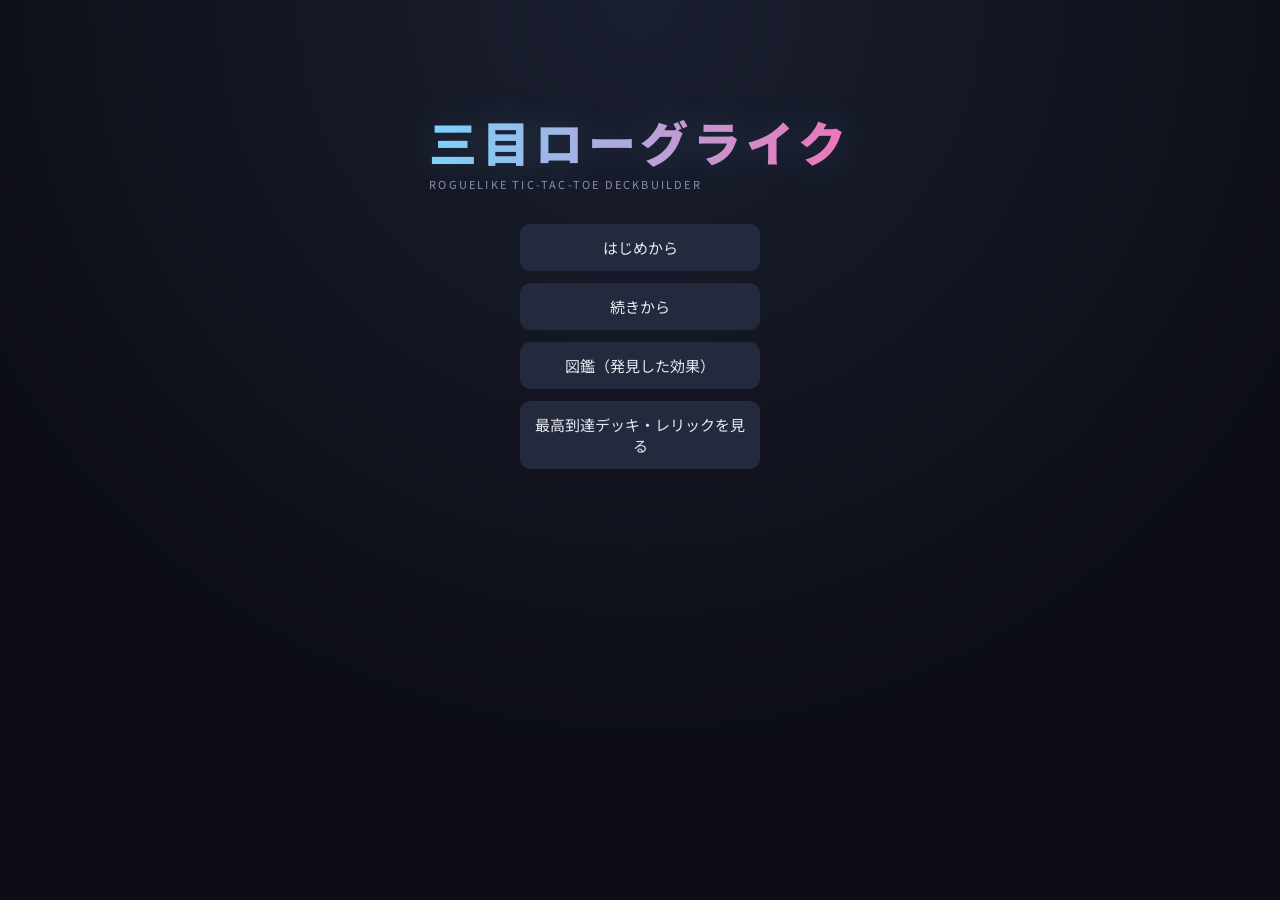
==== index.html @ 1c2c63d2 "a" ====
<!DOCTYPE html>
<html lang="ja">
<head>
<meta charset="UTF-8">
<meta name="viewport" content="width=device-width, initial-scale=1.0, maximum-scale=1.0, user-scalable=no">
<meta name="apple-mobile-web-app-capable" content="yes">
<meta name="mobile-web-app-capable" content="yes">
<title>三目ローグライク</title>
<link rel="stylesheet" href="css/style.css">
<link rel="stylesheet" href="css/packfx.css">
<link rel="stylesheet" href="css/scorefx.css">
<link rel="stylesheet" href="css/majin.css">
<link rel="stylesheet" href="css/icons.css">
<link rel="stylesheet" href="css/stagefx.css">
<link rel="stylesheet" href="css/traitfx.css">
<link rel="stylesheet" href="css/relicui.css">
<link rel="stylesheet" href="css/handfan.css">
</head>
<body>
<!-- 各シーンはここに描画される -->
<div id="app"></div>

<!-- スクリプト構成：グローバル系→データ系→各シーン→インデックス(起動) の順で読み込む -->
<script src="js/icons.js"></script>
<script src="js/globalFunctions.js"></script>
<script src="js/tutorial.js"></script>
<script src="js/gameData.js"></script>
<script src="js/gameState.js"></script>
<script src="js/packFx.js"></script>
<script src="js/title.js"></script>
<script src="js/majinEvent.js"></script>
<script src="js/mapSelect.js"></script>
<script src="js/scoreFx.js"></script>
<script src="js/stageFx.js"></script>
<script src="js/traitFx.js"></script>
<script src="js/gameMain.js"></script>
<script src="js/shop.js"></script>
<script src="js/ending.js"></script>
<script src="js/index.js"></script>
</body>
</html>
---- css/style.css ----
@import url('https://fonts.googleapis.com/css2?family=Noto+Sans+JP:wght@400;700;900&family=Space+Mono&display=swap');
:root{
  --bg:#12141c; --panel:#1c2030; --panel-2:#242a3d;
  --accent:#7dd3fc; --accent-2:#f472b6;
  --text:#e7e9f0; --text-dim:#8b90a5;
  --circle:#7dd3fc; --triangle:#4ade80; --square:#facc15; --cross:#f87171; --gold:#fbbf24; --success:#4ade80;
}
*{box-sizing:border-box;-webkit-tap-highlight-color:transparent;touch-action:manipulation;}
html,body{margin:0;padding:0;width:100%;height:100%;background:radial-gradient(circle at 50% 0%,#1a1f30 0%,#0c0d14 70%);color:var(--text);font-family:'Noto Sans JP',sans-serif;overflow-x:hidden;overscroll-behavior:none;}
#app{min-height:100vh;display:flex;flex-direction:column;align-items:center;justify-content:flex-start;padding:16px 12px 40px;}
h1,h2,h3{margin:0 0 10px;font-weight:900;letter-spacing:.04em;}
button{font-family:'Noto Sans JP',sans-serif;cursor:pointer;border:none;border-radius:10px;color:var(--text);background:var(--panel-2);padding:10px 18px;font-size:14px;transition:transform .12s ease,background .12s ease;}
button:hover:not(:disabled){transform:translateY(-2px);background:#2c3350;}
button:active:not(:disabled){transform:translateY(0);}
button:disabled{opacity:.35;cursor:not-allowed;}

/* --- Title --- */
.title-screen{display:flex;flex-direction:column;align-items:center;gap:32px;margin-top:10vh;}
.title-logo{font-size:48px;font-weight:900;letter-spacing:.1em;background:linear-gradient(90deg,var(--accent),var(--accent-2));-webkit-background-clip:text;background-clip:text;color:transparent;text-shadow:0 0 40px rgba(125,211,252,.2);}
.title-sub{color:var(--text-dim);letter-spacing:.2em;font-size:11px;text-transform:uppercase;}
.title-menu{display:flex;flex-direction:column;gap:12px;width:240px;}
.title-menu button{font-size:15px;padding:13px;}

/* --- Map --- */
.map-screen{width:100%;max-width:900px;display:flex;flex-direction:column;gap:20px;align-items:center;}
.map-header{display:flex;justify-content:space-between;width:100%;color:var(--text-dim);font-size:12px;}
.map-path{display:flex;gap:20px;flex-wrap:wrap;justify-content:center;}
.stage-card{background:var(--panel);border-radius:14px;padding:16px;width:230px;border:1px solid #2b3150;display:flex;flex-direction:column;gap:8px;}
.stage-card.locked{opacity:.35;}
.stage-card.cleared{border-color:var(--success);}
.stage-tag{font-size:10px;color:var(--text-dim);letter-spacing:.15em;text-transform:uppercase;}
.stage-name{font-size:18px;font-weight:900;}
.stage-goal{font-size:12px;color:var(--accent);}
.stage-actions{display:flex;flex-direction:column;gap:6px;margin-top:4px;}
.stage-actions .skip-btn{background:transparent;border:1px solid #3a4066;font-size:11px;padding:7px;}
/* ボス効果プレビュー */
.boss-preview{background:#1a0a0a;border:1px solid #5a2020;border-radius:8px;padding:8px;font-size:10px;max-height:120px;overflow-y:auto;margin-top:4px;}
.boss-preview-title{color:var(--cross);font-weight:700;margin-bottom:4px;}
.boss-preview-item{color:var(--text-dim);margin-bottom:2px;line-height:1.4;}

/* --- Game --- */
.game-screen{width:100%;max-width:1000px;display:flex;flex-direction:column;gap:14px;align-items:center;}
.status-bar{width:100%;background:var(--panel);padding:10px 16px;border-radius:12px;font-size:12px;}
.stat{display:flex;flex-direction:column;gap:2px;min-width:70px;}
.stat .label{color:var(--text-dim);font-size:10px;}
.stat .value{font-size:15px;font-weight:700;font-family:'Space Mono',monospace;}
.stat .value.sparkle{color:var(--gold);animation:sparkle .6s ease-in-out infinite alternate;}
@keyframes sparkle{from{text-shadow:0 0 8px var(--gold);}to{text-shadow:0 0 20px #fff8d0,0 0 44px var(--gold);}}
.progress-outer{width:100%;height:7px;background:#20243a;border-radius:4px;overflow:hidden;}
.progress-inner{height:100%;background:linear-gradient(90deg,var(--accent),var(--success));transition:width .3s ease;}
.add-score-bar{display:flex;align-items:center;gap:10px;flex-wrap:wrap;margin-top:8px;padding:5px 8px;background:#111624;border-radius:8px;font-size:11px;}
.as-label{color:var(--text-dim);}
.as-cards{font-weight:700;font-size:13px;font-family:'Space Mono',monospace;}
.as-relic{color:var(--gold);font-weight:700;}
.as-eq{color:var(--accent);margin-left:auto;}

/* --- Board area --- */
.board-area{display:flex;gap:12px;align-items:flex-start;justify-content:center;flex-wrap:wrap;}
.board-left-col{display:flex;flex-direction:column;gap:10px;width:170px;flex-shrink:0;}
.board{display:grid;grid-template-columns:repeat(4,70px);grid-template-rows:repeat(4,70px);gap:5px;background:var(--panel);padding:9px;border-radius:14px;}
.cell{background:var(--panel-2);border-radius:8px;display:flex;flex-direction:column;align-items:center;justify-content:center;position:relative;user-select:none;transition:background .15s;}
.cell.empty{cursor:pointer;}
.cell.empty:hover{background:#343c5c;}
.cell.disabled{cursor:not-allowed;}
.cell.blocked{background:#1a1822;color:#333;cursor:not-allowed;font-size:16px;}
.cell.expand-highlight{box-shadow:inset 0 0 0 3px var(--accent);background:#1a2a40;}
.cell.paint-highlight{box-shadow:inset 0 0 0 3px var(--accent-2);background:#2a1a2a;}
.cell.scoring-cell{box-shadow:inset 0 0 0 3px var(--gold);}
.cell.hint-blink{animation:hintBlink 1s infinite;cursor:pointer;}
@keyframes hintBlink{0%,100%{box-shadow:inset 0 0 0 3px var(--cross);}50%{box-shadow:inset 0 0 0 3px transparent;}}
.cell-score{position:absolute;right:4px;bottom:2px;font-size:9px;font-weight:700;color:var(--text-dim);font-family:'Space Mono',monospace;}
.cell-dots{position:absolute;left:4px;top:4px;display:flex;gap:2px;}
.cell-dot{width:7px;height:7px;border-radius:50%;}
.dot-enhance{background:var(--gold);}
.dot-jamming{background:var(--success);}
.dot-trait{background:var(--circle);}
.score-badge{position:absolute;left:50%;top:-24px;transform:translateX(-50%);background:var(--gold);color:#1a1a1a;font-size:10px;font-weight:700;padding:2px 6px;border-radius:7px;white-space:nowrap;pointer-events:none;}
.score-badge::after{content:'';position:absolute;left:50%;top:100%;transform:translateX(-50%);border:5px solid transparent;border-top-color:var(--gold);}
.cell-bubble{position:absolute;left:50%;top:-26px;transform:translateX(-50%);background:var(--cross);color:#fff;font-size:10px;font-weight:700;padding:3px 7px;border-radius:8px;white-space:nowrap;pointer-events:none;}
.cell-bubble::after{content:'';position:absolute;left:50%;top:100%;transform:translateX(-50%);border:5px solid transparent;border-top-color:var(--cross);}

/* --- Mult legend (left of board) --- */
.mult-legend{font-size:11px;color:var(--text-dim);background:rgba(0,0,0,.3);border-radius:8px;padding:6px 10px;width:100%;}
.mult-legend table{border-collapse:collapse;width:100%;}
.mult-legend th{color:var(--text-dim);font-weight:400;padding:0 5px 2px;text-align:center;font-size:10px;}
.mult-legend td{padding:1px 5px;text-align:center;font-family:'Space Mono',monospace;font-size:11px;}
.mult-legend td:first-child{font-size:14px;font-weight:900;}

/* --- Effects panel (left of board, always visible) --- */
.effects-panel-side{background:var(--panel);border-radius:10px;padding:8px 10px;width:100%;max-height:280px;overflow-y:auto;}
.effects-panel-side h3{font-size:11px;color:var(--text-dim);margin-bottom:6px;letter-spacing:.1em;}
.eff-empty{font-size:11px;color:var(--text-dim);}
.effect-entry{background:var(--panel-2);border-radius:7px;padding:6px 8px;margin-bottom:5px;font-size:11px;}
.eff-head{font-weight:700;display:flex;align-items:center;gap:4px;margin-bottom:3px;}
.eff-desc{color:var(--text-dim);font-size:10px;line-height:1.4;}

/* --- Card UI #5 --- */
.card{width:66px;height:104px;border-radius:8px;background:var(--panel);border:2px solid #2b3150;display:flex;flex-direction:column;align-items:center;justify-content:center;gap:2px;cursor:pointer;transition:transform .12s,border-color .12s;position:relative;}
.card:hover{transform:translateY(-6px);}
.card.selected{border-color:var(--gold);transform:translateY(-10px);}
.card.reroll-selected{border-color:var(--accent);transform:translateY(-8px);box-shadow:0 0 0 2px rgba(125,211,252,.4);}
.card-dots-row{position:absolute;left:5px;top:5px;display:flex;gap:3px;z-index:2;}
.card-symbol-wrap{display:flex;align-items:center;gap:2px;font-size:26px;font-weight:900;line-height:1;}
.card-multi-sub{font-size:11px;font-weight:700;color:var(--text-dim);line-height:1;}
.card-multi-sub.small{font-size:9px;}
.card-number{position:absolute;top:4px;right:5px;font-size:10px;font-weight:700;font-family:'Space Mono',monospace;color:var(--text-dim);}
.card-score-bonus{font-size:8px;color:var(--gold);}
.card-tag{font-size:8px;}
.card-tag-jamming{color:var(--success);}
.card-tag-enhance{color:var(--gold);}
.card-tag-trait{color:var(--circle);}

/* #4 カード説明吹き出し */
.card-tooltip-panel{width:100%;max-width:480px;background:var(--panel-2);border:1px solid #3a3060;border-radius:12px;padding:10px 14px;font-size:12px;}
.card-tooltip-panel .info-title{font-weight:900;font-size:14px;margin-bottom:4px;}
.info-panel{width:100%;max-width:520px;background:var(--panel);border-radius:12px;padding:10px 14px;font-size:12px;display:flex;flex-direction:column;gap:4px;}
.info-panel .info-title{font-weight:900;font-size:14px;}
.info-desc{color:var(--text-dim);line-height:1.5;}
.relic-info-panel{border:1px solid #6a4ad4;}
.relic-live-value{color:var(--gold);font-weight:900;}
.relic-enhance-desc{color:var(--gold)!important;}
.sell-relic-btn{margin-top:8px;background:#3d1a1a;color:var(--cross);font-size:12px;padding:7px 12px;border-radius:8px;}
.relic-reorder-row{display:flex;gap:8px;margin-top:8px;}
.relic-move-btn{background:#1e1830;color:#cfc7ff;font-size:12px;padding:6px 10px;border-radius:8px;border:1px solid #6a4ad4;}
.relic-move-btn:disabled{opacity:.35;cursor:default;}
/* #3 デッキ画面のソート・統計パネル */
.deck-stats-panel{ display:flex; flex-wrap:wrap; gap:8px 14px; background:var(--panel); border:1px solid #2b3150; border-radius:10px; padding:8px 12px; margin:8px 0; font-size:12px; }
.deck-sort-row{ display:flex; flex-wrap:wrap; gap:6px; margin-bottom:10px; }
.deck-sort-btn{ background:var(--panel); border:1px solid #3a2c6a; border-radius:8px; padding:5px 10px; font-size:11px; color:#cfc7ff; }
.deck-sort-btn.active{ border-color:var(--gold); background:#1e1830; color:var(--gold); }

/* Hand */
.hand-area{width:100%;display:flex;flex-direction:column;gap:8px;align-items:center;}
.hand-row{display:flex;gap:7px;flex-wrap:wrap;justify-content:center;min-height:96px;}

/* Turn/Boss */
.turn-indicator{font-size:12px;padding:5px 12px;border-radius:20px;background:var(--panel-2);}
.turn-indicator.player{color:var(--accent);}
.turn-indicator.npc{color:var(--cross);}
.boss-tag{background:#3d1515;border:1px solid var(--cross);border-radius:8px;padding:5px 12px;font-size:12px;color:var(--cross);font-weight:700;width:fit-content;}

/* Controls / Log */
.controls-row{display:flex;gap:10px;}
.log-panel{width:100%;max-height:100px;overflow-y:auto;background:#0e1018;border-radius:10px;padding:8px 12px;font-size:11px;color:var(--text-dim);font-family:'Space Mono',monospace;line-height:1.6;}

/* --- Relic display --- */
.relic-display-row{display:flex;gap:7px;flex-wrap:wrap;align-items:center;width:100%;padding:4px 0;}
.relic-card{position:relative;background:var(--panel);border:2px solid #3a2c6a;border-radius:9px;padding:6px 10px;min-width:75px;text-align:center;cursor:pointer;transition:transform .15s,border-color .15s;}
/* #3 点数計算に関わった時だけ、レリック/パッシブの上に数値を吹き出しで表示する */
.scoring-value-bubble{ position:absolute; left:50%; top:-26px; transform:translateX(-50%); background:var(--gold); color:#3a2c00; font-weight:900; font-size:11px; padding:2px 7px; border-radius:8px; white-space:nowrap; z-index:5; animation:scoringBubblePop .3s ease; }
.scoring-value-bubble::after{ content:''; position:absolute; left:50%; bottom:-5px; transform:translateX(-50%); border:5px solid transparent; border-top-color:var(--gold); }
@keyframes scoringBubblePop{ 0%{ transform:translateX(-50%) scale(.4); opacity:0; } 100%{ transform:translateX(-50%) scale(1); opacity:1; } }
.relic-card:hover{transform:translateY(-3px);border-color:#6a4ad4;}
.relic-card.active{border-color:var(--gold);background:#1e1830;}
.relic-card.bounce{animation:relicBounce .5s ease-in-out;}
@keyframes relicBounce{0%,100%{transform:translateY(0);}40%{transform:translateY(-10px);}70%{transform:translateY(-4px);}}
.relic-name{font-size:10px;font-weight:700;color:#c4b5fd;}
.relic-enhance-tag{font-size:9px;color:var(--gold);margin-top:2px;}
.relic-capacity{font-size:11px;color:var(--text-dim);margin-left:auto;}
.relic-empty{font-size:12px;color:var(--text-dim);}

/* --- Result --- */
.result-screen,.shop-stub{display:flex;flex-direction:column;align-items:center;gap:16px;margin-top:12vh;text-align:center;}
.result-title{font-size:32px;font-weight:900;}
.result-title.win{color:var(--success);}
.result-title.lose{color:var(--cross);}
.gold-reveal-popup{background:var(--panel);border:1px solid #3a3050;border-radius:16px;padding:18px 26px;text-align:center;}
.gr-label{font-size:11px;color:var(--text-dim);letter-spacing:.1em;}
.gr-total{font-size:34px;font-weight:900;color:var(--gold);font-family:'Space Mono',monospace;text-shadow:0 0 14px var(--gold);}
.gr-breakdown{font-size:11px;color:var(--text-dim);margin-top:4px;}

/* --- Shop --- */
.shop-screen{width:100%;max-width:960px;display:flex;flex-direction:column;gap:18px;}
.shop-header{display:flex;flex-direction:column;gap:5px;align-items:center;text-align:center;}
.shop-gold{font-size:15px;font-weight:700;color:var(--gold);}
.shop-reward{color:var(--gold);font-weight:700;font-size:12px;}
.shop-message{color:var(--accent);font-size:12px;}
.shop-section{display:flex;flex-direction:column;gap:8px;}
.shop-section h3{font-size:13px;color:var(--text-dim);margin-bottom:6px;letter-spacing:.04em;}
.shop-section-title{font-size:12px;color:var(--text-dim);font-weight:700;margin-bottom:6px;}
.shop-relic-confirm{background:var(--panel);border-radius:12px;padding:10px 14px;}
.relic-desc-popup{margin-top:6px;font-size:11px;color:var(--text-dim);background:var(--panel-2);border-radius:8px;padding:6px 10px;}
.shop-row{display:flex;gap:12px;flex-wrap:wrap;}
.shop-slot{background:var(--panel);border:1px solid #2b3150;border-radius:12px;padding:12px;width:170px;min-height:100px;display:flex;flex-direction:column;justify-content:space-between;gap:7px;}
.shop-slot.sold{opacity:.4;align-items:center;justify-content:center;text-align:center;}
.shop-slot .slot-title{font-weight:700;font-size:13px;}
.shop-slot .slot-desc{font-size:11px;color:var(--text-dim);line-height:1.4;}
.shop-slot .buy-btn{align-self:flex-start;font-size:12px;padding:7px 12px;}
.pickup-slot{border-color:#4a3680;background:linear-gradient(135deg,#1c1630,#241c40);}
/* #28 特別・ドリームスロット */
.special-slot{border-color:#5a2080;background:linear-gradient(135deg,#1a1028,#2a1248);}
.dream-slot{border:2px solid var(--gold);background:linear-gradient(135deg,#1e1500,#2a2000);box-shadow:0 0 14px rgba(251,191,36,.3);}
.dream-slot .slot-title{color:var(--gold);}
.relic-shop-slot{min-height:120px;}
.relic-shop-card{background:linear-gradient(135deg,#1e1530,#2a1e50);border-radius:8px;padding:8px;text-align:center;margin-bottom:5px;border:1px solid #4a3680;}
.relic-shop-card.pickup{border-color:var(--gold);}
.shop-actions{display:flex;gap:12px;justify-content:center;margin-top:4px;}

/* Pack modals */
.pack-modal-overlay{position:fixed;inset:0;background:rgba(6,7,12,.82);display:flex;align-items:center;justify-content:center;z-index:60;}
.pack-modal{background:var(--panel);border-radius:16px;padding:22px;max-width:640px;max-height:88vh;overflow-y:auto;text-align:center;}
.pack-modal-wide{max-width:760px;}
.pack-modal h3{font-size:14px;margin-bottom:14px;}
.pack-card-grid{display:flex;gap:10px;flex-wrap:wrap;justify-content:center;}
.pack-card-item{position:relative;width:70px;height:96px;border-radius:8px;background:var(--panel-2);border:2px solid #2b3150;display:flex;flex-direction:column;align-items:center;justify-content:center;gap:3px;cursor:pointer;transition:transform .12s,border-color .12s;}
.pack-card-item:hover{transform:translateY(-6px);border-color:var(--gold);}
.pack-card-item.picked{border-color:var(--gold);box-shadow:0 0 0 2px rgba(251,191,36,.5);transform:translateY(-6px);}
.grid-disabled{opacity:.4;pointer-events:none;}
.sell-badge{position:absolute;top:-18px;left:50%;transform:translateX(-50%);background:var(--gold);color:#1a1a1a;font-size:9px;font-weight:700;padding:2px 5px;border-radius:5px;white-space:nowrap;}
.effect-choice-list{display:flex;flex-direction:column;gap:9px;max-width:520px;margin:0 auto;}
.effect-choice-item{background:var(--panel-2);border:1px solid #2b3150;border-radius:9px;padding:10px 12px;text-align:left;cursor:pointer;transition:border-color .12s,transform .12s;}
.effect-choice-item:hover{border-color:var(--gold);transform:translateX(2px);}
.effect-choice-item.chosen{border-color:var(--gold);background:#2c2410;}
/* #17 タイトルより文字を2サイズ小さくする */
.effect-choice-item .slot-title{font-size:14px;font-weight:700;}
.effect-choice-item .slot-desc{font-size:10px;color:var(--text-dim);line-height:1.4;margin-top:3px;}
.pack-modal-actions{display:flex;gap:10px;justify-content:center;margin-top:14px;flex-wrap:wrap;}
.card-pick-wrap{display:flex;flex-direction:column;align-items:center;gap:7px;cursor:pointer;width:140px;}
.card-pick-wrap .card:hover{transform:translateY(-6px);border-color:var(--gold);}
.card-pick-desc{font-size:10px;color:var(--text-dim);text-align:center;line-height:1.4;}
.card-reveal-popup{background:var(--panel);border:1px solid var(--gold);border-radius:16px;padding:22px 28px;text-align:center;}
/* #7 カード変化ポップアップは画面右側に固定表示し、裏側のショップ操作をブロックしない */
.card-reveal-toast{ position:fixed; top:50%; right:8px; transform:translateY(-50%); z-index:70; pointer-events:none; max-width:180px; }
.card-reveal-toast .card-reveal-popup{ pointer-events:auto; padding:14px 12px; box-shadow:0 6px 22px rgba(0,0,0,.5); }
.card-reveal-toast .pack-card-grid{ max-height:none; }
/* #3 カード変化中に他の操作があった場合、変化中のカードと枠を50%の不透明度にする */
.card-reveal-toast.interrupted .card-reveal-popup{ opacity:.5; transition:opacity .2s ease; }
.card.reveal-glow{box-shadow:0 0 18px rgba(251,191,36,.6);border-color:var(--gold);}
/* #5 アップグレード演出：カードは位置を変えず、横向きに一回転して変化後の姿を見せる */
.flip-card-wrap{ width:66px; height:104px; perspective:900px; }
.flip-card-inner{ position:relative; width:100%; height:100%; transform-style:preserve-3d; animation:cardFlipReveal 1.3s cubic-bezier(.4,.1,.2,1) forwards; }
.flip-card-face{ position:absolute; inset:0; backface-visibility:hidden; }
.flip-card-face .card{ width:100%; height:100%; cursor:default; }
.flip-card-face.flip-card-front{ transform:rotateY(0deg); }
.flip-card-face.flip-card-back{ transform:rotateY(180deg); }
@keyframes cardFlipReveal{
  0%{ transform:rotateY(0deg); }
  100%{ transform:rotateY(180deg); }
}
/* #5 換金演出：カードがGに変わる */
.cash-flip-wrap{ width:66px; height:104px; perspective:900px; }
.cash-flip-inner{ position:relative; width:100%; height:100%; transform-style:preserve-3d; animation:cardFlipReveal 1.3s cubic-bezier(.4,.1,.2,1) forwards; }
.cash-flip-face{ position:absolute; inset:0; backface-visibility:hidden; }
.cash-flip-face .card{ width:100%; height:100%; cursor:default; }
.cash-flip-front{ transform:rotateY(0deg); }
.cash-flip-back{ transform:rotateY(180deg); }
.gold-coin-card{ width:100%; height:100%; border-radius:8px; background:radial-gradient(circle at 35% 30%,#fff6c8,var(--gold) 65%,#8a6b12); border:2px solid #8a6b12; display:flex; align-items:center; justify-content:center; font-weight:900; font-size:14px; color:#3a2c00; text-shadow:0 1px 0 rgba(255,255,255,.5); box-shadow:0 0 14px rgba(251,191,36,.7); }
/* #5 複製演出：カードが2枚に分裂する（画面サイズが変わってもズレないよう、重ね配置はgrid、移動量は要素自身の幅に対する%で指定） */
.dup-anim-wrap{ display:grid; grid-template-areas:"stack"; justify-items:center; align-items:center; padding:10px 26px; }
.dup-anim-card{ grid-area:stack; margin:0; }
.dup-anim-card.dup-left{ animation:dupSplitLeft 1s ease forwards; }
.dup-anim-card.dup-right{ opacity:0; animation:dupSplitRight 1s ease forwards; }
@keyframes dupSplitLeft{
  0%{ transform:translateX(0); }
  100%{ transform:translateX(-70%); }
}
@keyframes dupSplitRight{
  0%{ transform:translateX(0) scale(.9); opacity:0; }
  40%{ opacity:1; }
  100%{ transform:translateX(70%) scale(1); opacity:1; }
}

/* Smartphone landscape */
@media (max-height:500px) and (orientation:landscape){
  #app{padding:6px 8px 16px;}
  .board{grid-template-columns:repeat(4,54px);grid-template-rows:repeat(4,54px);gap:4px;padding:6px;}
  .cell{font-size:20px;}
  .board-left-col{width:140px;}
  .card{width:50px;height:82px;}
  .card-symbol-wrap{font-size:20px;}
  .hand-row{gap:5px;}
  .log-panel{max-height:60px;font-size:10px;}
  .effects-panel-side{max-height:200px;font-size:10px;}
  .mult-legend td{font-size:10px;}
  .game-screen{gap:8px;}
  .board-area{gap:8px;}
  .status-bar{padding:6px 10px;}
  .stat .value{font-size:12px;}
}
@media (max-width:480px){
  .board{grid-template-columns:repeat(4,60px);grid-template-rows:repeat(4,60px);}
  .board-left-col{width:100%;flex-direction:row;gap:6px;align-items:flex-start;}
  .mult-legend{width:auto;flex:0 0 42%;max-height:120px;overflow-y:auto;padding:4px 6px;}
  .mult-legend td,.mult-legend th{font-size:9px;padding:0 3px;}
  .mult-legend td:first-child{font-size:11px;}
  .effects-panel-side{flex:1;max-height:120px;overflow-y:auto;}
  .shop-slot{width:145px;}
}

/* #4 スマホ縦画面：1ページに収まるよう全体を圧縮（ページ全体スクロールを避ける） */
@media (max-width:480px) and (orientation:portrait){
  html,body{overflow-y:auto;}
  #app{padding:4px 6px 10px;}
  .game-screen{gap:6px;}
  .status-bar{padding:6px 8px;}
  .stat{font-size:11px;}
  .stat .value{font-size:12px;}
  .board{grid-template-columns:repeat(4,52px);grid-template-rows:repeat(4,52px);gap:3px;padding:5px;}
  .cell{font-size:18px;}
  .board-area{gap:6px;}
  .board-left-col{gap:4px;}
  .mult-legend{max-height:96px;font-size:9px;}
  .effects-panel-side{max-height:96px;font-size:9px;}
  .hand-row{gap:4px;}
  .card{width:48px;height:78px;}
  .card-symbol-wrap{font-size:18px;}
  .log-panel{max-height:48px;font-size:9px;}
  .relic-display-row{gap:4px;}
}

/* Symbol colors */
.sym-Circle{ color:var(--circle); }
.sym-Triangle{ color:var(--triangle); }
.sym-Square{ color:var(--square); }
.sym-Cross{ color:var(--cross); }
.sym-Hoshi{ color:#fbbf24; }
.sym-Check{ color:#34d399; }

/* --- #1 Card hover tooltip & #5 drag --- */
.card-wrapper{ position:relative; display:inline-block; }
.card-hover-tip{
  position:absolute; bottom:calc(100% + 8px); left:50%; transform:translateX(-50%);
  background:var(--panel-2); border:1px solid #4a3680; border-radius:10px;
  padding:8px 12px; font-size:11px; color:var(--text); line-height:1.5;
  white-space:nowrap; z-index:100; pointer-events:none; max-width:240px;
  white-space:normal; width:200px; box-shadow:0 4px 16px rgba(0,0,0,.5);
}
.card-hover-tip::after{
  content:''; position:absolute; top:100%; left:50%; transform:translateX(-50%);
  border:6px solid transparent; border-top-color:var(--panel-2);
}
.cell.drag-over{ background:#2a3a5c!important; box-shadow:inset 0 0 0 3px var(--accent)!important; }

/* #8 ドラッグ開始時に表示する効果テキストの吹き出し（移動を始めると消える） */
.drag-tooltip-bubble{
  position:fixed; transform:translate(-50%,-100%); z-index:200; pointer-events:none;
  background:var(--panel-2); border:1px solid #4a3680; border-radius:10px;
  padding:8px 12px; font-size:11px; color:var(--text); line-height:1.5;
  width:200px; box-shadow:0 4px 16px rgba(0,0,0,.5);
}
.drag-tooltip-bubble::after{
  content:''; position:absolute; top:100%; left:50%; transform:translateX(-50%);
  border:6px solid transparent; border-top-color:var(--panel-2);
}

/* --- 拡張/拡大カードUI #3 --- */
.card-symbol-expand{ display:flex; flex-wrap:wrap; justify-content:center; align-items:center; gap:1px; }
.card-symbol-expand.horiz{ flex-direction:row; gap:2px; }
.card-symbol-expand.vert{ flex-direction:column; gap:0; }
.card-symbol-expand.grid2{ display:grid; grid-template-columns:1fr 1fr; gap:0; width:100%; justify-items:center; }
.card-symbol-expand.grid2.grid4{ grid-template-columns:1fr 1fr; gap:1px; padding:1px; border:1px dashed rgba(79,209,255,.5); border-radius:4px; }
.esym{ font-size:15px; line-height:1; }
/* #4 シカクパッシブ2：拡張/拡大が強化されている間、シカク記号を青く光らせて拡縮させるループアニメーション */
.esym.square-boosted{ animation:squareBoostPulse 1.2s ease-in-out infinite; color:#4fd1ff; text-shadow:0 0 4px #4fd1ff,0 0 8px #4fd1ff; }
@keyframes squareBoostPulse{
  0%,100%{ transform:scale(1); text-shadow:0 0 3px #4fd1ff,0 0 6px #4fd1ff; }
  50%{ transform:scale(1.25); text-shadow:0 0 6px #4fd1ff,0 0 14px #4fd1ff; }
}

/* --- ジャミング絵文字 #5 --- */
.card-jamming-emoji{ font-size:13px; line-height:1; margin-top:2px; }

/* --- ホバー吹き出し色 #4 --- */
.desc-jamming{ color:var(--success); }
.desc-enhance{ color:var(--gold); }
.desc-trait{ color:var(--circle); }
.card-hover-tip span{ display:block; }

/* --- タッチドラッグ #6 --- */
.touch-drag-ghost{
  position:fixed; z-index:9999; pointer-events:none; opacity:0.85;
  transform:scale(1.1); box-shadow:0 8px 24px rgba(0,0,0,.6);
  border-color:var(--gold)!important;
}
.dragging-origin{ opacity:0.4; }
.cell.touch-hover{ box-shadow:inset 0 0 0 3px var(--gold)!important; background:#2a3a5c!important; }

/* --- #4 強化効果ビジュアル --- */
.sym-large{ font-size:38px!important; line-height:1; }
.enhance-badge{ font-size:13px; margin-left:1px; line-height:1; }
.gold-text{ color:var(--gold); }
.card-draw-label{ display:block; font-size:8px; color:var(--accent); font-family:'Space Mono',monospace; line-height:1; margin-top:1px; text-align:right; padding-right:4px; }

/* --- #2 カード更新説明 --- */
.card-reveal-desc{ font-size:10px; line-height:1.5; max-width:160px; text-align:left; background:var(--panel-2); border-radius:8px; padding:6px 8px; }

/* --- #3 ピックアップアップグレードプレビュー --- */
.pickup-preview-item{ font-size:10px; color:var(--text-dim); line-height:1.4; }

/* --- #5 アップグレードモーダルのビンゴ倍率パネル --- */
.modal-mult-panel{ margin-bottom:10px; }
/* #7 ビンゴ倍率パネルと選択肢一覧を横並びにする */
.pack-modal-top-row{ display:flex; gap:14px; align-items:flex-start; flex-wrap:wrap; margin-bottom:10px; }
.pack-modal-top-row .modal-mult-panel{ margin-bottom:0; flex-shrink:0; }
.pack-modal-top-row .effect-choice-list{ flex:1; min-width:180px; max-width:none; margin:0; }
.mult-legend-modal{ display:inline-block; background:rgba(0,0,0,.3); border-radius:8px; padding:6px 12px; font-size:11px; }
.mult-legend-modal table{ border-collapse:collapse; }
.mult-legend-modal th{ color:var(--text-dim); font-weight:400; padding:0 5px 2px; text-align:center; font-size:10px; }
.mult-legend-modal td{ padding:1px 5px; text-align:center; font-family:'Space Mono',monospace; font-size:11px; }
.mult-legend-modal td:first-child{ font-size:14px; font-weight:900; }

/* --- #1 基礎点左のインラインドット --- */
.score-dots{ display:inline-flex; gap:2px; align-items:center; margin-right:3px; vertical-align:middle; }
.score-dot{ width:6px; height:6px; border-radius:50%; display:inline-block; }

/* --- #1 点数演出フェーズ別アニメ --- */
.scoring-pop{ animation:cellPop .4s ease-out; }
@keyframes cellPop{
  0%{transform:scale(1);}50%{transform:scale(1.25);box-shadow:inset 0 0 0 3px var(--gold),0 0 12px var(--gold);}100%{transform:scale(1);}
}
.mult-legend.scoring-phase2{ animation:multGlow .5s ease-in-out; }
@keyframes multGlow{
  0%,100%{background:rgba(0,0,0,.3);}50%{background:rgba(251,191,36,.3);box-shadow:0 0 12px var(--gold);}
}
.as-live{ font-size:18px; font-weight:900; font-family:'Space Mono',monospace; color:var(--gold); margin-left:auto; }

/* --- #4 ボス効果タグに説明を追加 --- */
.boss-tag{ display:flex; flex-direction:column; gap:2px; }
.boss-tag-name{ color:var(--cross); font-weight:700; font-size:12px; }
.boss-tag-desc{ color:#cc7070; font-size:10px; }

/* --- #5 ショップをスクロール可能・固定高さに --- */
.shop-screen{
  width:100%; max-width:960px; display:flex; flex-direction:column; gap:14px;
  max-height:calc(100vh - 80px); overflow-y:auto; padding-right:4px;
}
.shop-row{ flex-wrap:wrap; }


/* --- #11 保留札 --- */
.reserve-group{ display:flex; flex-direction:column; align-items:center; gap:4px; }
.reserve-label{ font-size:10px; color:var(--accent-2); font-weight:700; letter-spacing:.05em; }
.reserve-row{ display:flex; gap:5px; }
.reserve-card{ border-color:var(--accent-2)!important; box-shadow:0 0 8px rgba(244,114,182,.3); }
.hand-divider{ width:2px; background:linear-gradient(to bottom,transparent,#4a3060,transparent); align-self:stretch; margin:0 4px; border-radius:2px; }

/* --- #8 セーブスロット --- */
.slot-list{ display:flex; flex-direction:column; gap:12px; width:100%; max-width:480px; }
.save-slot{ background:var(--panel); border:1px solid #2b3150; border-radius:12px; padding:14px; display:flex; align-items:center; justify-content:space-between; gap:10px; }
.save-slot.has-save{ border-color:#4a3680; }
.gamemode-select{ width:100%; max-width:480px; }
.gamemode-btn-row{ display:flex; gap:10px; margin:8px 0 12px; flex-wrap:wrap; }
.gamemode-btn{ background:var(--panel); border:2px solid #3a2c6a; border-radius:9px; padding:8px 14px; color:#cfc7ff; }
.gamemode-btn.active{ border-color:var(--gold); background:#1e1830; }
.gamemode-preview{ background:var(--panel); border:1px solid #2b3150; border-radius:10px; padding:10px 12px; text-align:left; }
.slot-info{ font-size:13px; color:var(--text-dim); }

/* --- #9 図鑑 --- */
.gallery-section{ width:100%; max-width:700px; margin-bottom:12px; }
.gallery-section h3{ font-size:14px; color:var(--text-dim); margin-bottom:8px; }
.gallery-list{ display:flex; flex-wrap:wrap; gap:8px; }
.gallery-item{ background:var(--panel-2); border-radius:8px; padding:8px 12px; font-size:12px; max-width:200px; }
.gallery-item b{ color:var(--text); display:block; margin-bottom:3px; }
/* #7 デッキ確認：ゲーム内と同じカードUIをグリッド表示 */
.gallery-card-grid{ display:flex; flex-wrap:wrap; gap:8px; justify-content:center; }
.gallery-desc{ color:var(--text-dim); line-height:1.4; font-size:11px; }

/* --- title record --- */
.title-record{ font-size:12px; color:var(--gold); margin-top:6px; text-align:center; }


/* ========== #8 性質変化カードUI ========== */

/* 塗りつぶし・指令官・ディスカード・レリック特攻・ミニマム・マキシマム・将軍・保留・竜頭蛇尾の見た目は css/traitfx.css に移設 */

/* ネガティブ：ラメ・浮遊（マルパッシブ2で付与される「ネガティブ(パッシブ)」にも同じ見た目を適用） */
.card.trait-ネガティブ, .card.trait-ネガティブパッシブ {
  background: linear-gradient(135deg, #2c2c54, #a29bfe, #fd79a8, #2c2c54);
  background-size: 300% 300%;
  animation: lameFloat 3s ease-in-out infinite, bgShift 4s ease infinite;
}
@keyframes lameFloat {
  0%,100%{transform:translateY(0) scale(1);}50%{transform:translateY(-6px) scale(1.03);}
}
@keyframes bgShift {
  0%{background-position:0% 50%;} 50%{background-position:100% 50%;} 100%{background-position:0% 50%;}
}


/* #10 ショップのレリックに「レリック」バッジを付与 */
.relic-shop-badge{font-size:10px;color:#ff5566;font-weight:700;margin-bottom:2px;letter-spacing:.02em;}
/* #7 ステージ上のスキップ報酬表示 */
.skip-bonus-tag{font-size:11px;margin:6px 0;color:var(--gold,#f0c419);}
/* #4 クリア済みステージの表示（再挑戦なし） */
.stage-done-tag{padding:6px 10px;background:#333a4a;border-radius:6px;font-size:12px;text-align:center;color:#9aa0b0;}
.pack-modal-wide{max-width:640px;}
.card-pick-wrap.picked .card, .card-pick-wrap.picked .relic-card{outline:2px solid var(--accent,#4fd1ff);}

/* #A 記号パッシブ：常時表示バー＆詳細パネル */
.passive-bar{display:flex;gap:8px;flex-wrap:wrap;margin:2px 0;}
.passive-icon{position:relative;display:flex;flex-direction:column;align-items:center;gap:1px;padding:4px 8px;border-radius:8px;background:rgba(0,0,0,.3);cursor:pointer;opacity:.5;min-width:36px;}
/* #3 パッシブも点数計算に関わった時にポップする */
.passive-icon.bounce{animation:relicBounce .5s ease-in-out;}
.passive-icon.active{opacity:1;box-shadow:0 0 6px rgba(251,191,36,.5);}
.passive-icon .passive-sym{font-size:16px;font-weight:900;}
.passive-icon .passive-tier{font-size:9px;color:var(--text-dim);}
.passive-info-panel{border:1px solid #3a3050;}
.passive-detail-row{padding:4px 0;border-top:1px solid rgba(255,255,255,.06);font-size:11px;line-height:1.5;opacity:.55;}
.passive-detail-row.got{opacity:1;}
.passive-detail-row:first-child{border-top:none;}
/* #2 ビンゴ確定時：獲得点数を大きくポップアップ表示 */
.score-badge-final{top:-34px;font-size:15px;padding:4px 10px;background:var(--gold);color:#1a1a1a;font-weight:900;box-shadow:0 0 10px rgba(251,191,36,.7);z-index:5;}

/* #3 報酬画面：ゲームメイン画面上にオーバーレイ表示＋デバッグログ */
.result-screen{z-index:70;}
/* #1 パッシブ選択モーダルはリザルト画面より前面に表示する */
.passive-choice-overlay{z-index:80;}
.result-box{background:var(--panel);border:1px solid #3a3050;border-radius:16px;padding:20px 26px;text-align:center;max-height:88vh;overflow-y:auto;display:flex;flex-direction:column;gap:10px;align-items:center;max-width:92vw;}
.result-debug-log{width:100%;max-width:420px;max-height:180px;overflow-y:auto;background:#0e1018;border-radius:10px;padding:8px 12px;font-size:10px;color:var(--text-dim);font-family:'Space Mono',monospace;line-height:1.5;text-align:left;}
.result-debug-title{font-weight:900;color:var(--text);margin-bottom:4px;}
.result-debug-line{word-break:break-all;margin-bottom:2px;}

/* #2(B) マップ選択：デバッグ用ゴールドボタン */
.debug-gold-btn{margin-left:auto;background:#3a2f4d;border:1px dashed #8a7bb0;color:#c9b8ff;font-size:11px;padding:4px 8px;border-radius:8px;}

/* #5 盤面カードを手札と同じUIで表示するためのサイズ調整 */
.board .cell.card{width:100%;height:100%;cursor:default;}
.board .cell.card:hover{transform:none;}

/* #1 マルパッシブ2：マルマルチ(パッシブ)専用バッジ（通常の強化効果とは別枠の黄色丸） */
.passive-multi-badge{position:absolute;top:2px;right:2px;width:14px;height:14px;border-radius:50%;background:#fbbf24;color:#1a1a1a;font-size:8px;font-weight:900;display:flex;align-items:center;justify-content:center;box-shadow:0 0 4px rgba(251,191,36,.9);z-index:3;}

/* #5 肥大化・巨大化：ターンごとに数値が変化する様をパルスで表現 */
.enhance-pulse{animation:enhancePulse 1.4s ease-in-out infinite;}
@keyframes enhancePulse{0%,100%{filter:brightness(1);}50%{filter:brightness(1.35);}}

/* #1 パッシブ吹き出し：どこをタップしても閉じるようにする透明バックドロップ */
.passive-info-backdrop{position:fixed;inset:0;z-index:39;background:transparent;}
.passive-info-panel{
  position:fixed; top:14vh; left:50%; transform:translateX(-50%);
  background:var(--panel); z-index:40; width:min(340px,88vw); max-height:64vh; overflow-y:auto;
  box-shadow:0 8px 28px rgba(0,0,0,.6);
}
.passive-info-panel::before{content:'';position:absolute;top:-8px;left:50%;transform:translateX(-50%);border:8px solid transparent;border-bottom-color:var(--panel);}

/* #2 点数計算をより派手に演出 */
.score-badge-final{animation:scoreFinalPop .5s cubic-bezier(.34,1.56,.64,1);}
@keyframes scoreFinalPop{0%{transform:translateX(-50%) scale(.2);opacity:0;}60%{transform:translateX(-50%) scale(1.3);opacity:1;}100%{transform:translateX(-50%) scale(1);opacity:1;}}
.scoring-cell{animation:scoringGlow 1s ease-in-out infinite;}
@keyframes scoringGlow{0%,100%{box-shadow:0 0 4px rgba(251,191,36,.3);}50%{box-shadow:0 0 16px rgba(251,191,36,.9);}}
.add-score-bar.negative .as-eq{color:#ff6b6b;}
.score-badge-final.negative{background:#ff6b6b;color:#fff;}

/* #6 ショップ画面：スマホ縦画面で下スクロール不要になるよう圧縮 */
@media (max-width:480px) and (orientation:portrait){
  .shop-screen{gap:8px;max-width:100%;}
  .shop-header{gap:2px;}
  .shop-slot{width:47%;min-width:120px;padding:8px;min-height:76px;gap:4px;}
  .shop-slot .slot-title{font-size:11px;}
  .shop-slot .slot-desc{font-size:9px;line-height:1.25;}
  .shop-slot .buy-btn{font-size:10px;padding:5px 8px;}
  .relic-card{padding:6px;font-size:10px;}
  .relic-display-row{gap:4px;}
}

/* #3 ホシパッシブ1：ボス効果リロールボタン */
.boss-reroll-btn{margin-top:6px;width:100%;background:#3a2f1a;border:1px solid #fbbf24;color:#fbbf24;font-size:10px;padding:6px 8px;border-radius:8px;}

/* #6 盤面配置演出：置いた瞬間にポップ＆フラッシュ */
.cell.place-pop{animation:placePop .5s cubic-bezier(.34,1.56,.64,1);}
@keyframes placePop{
  0%{transform:scale(.4);box-shadow:0 0 0 rgba(251,191,36,0);}
  40%{transform:scale(1.18);box-shadow:0 0 22px rgba(251,191,36,.85);}
  70%{transform:scale(.96);}
  100%{transform:scale(1);box-shadow:0 0 0 rgba(251,191,36,0);}
}

/* #5 パッシブ選択カード：記号を中央大きく、レベルを右下バッジで表示 */
.passive-pick-symbol{font-size:34px;font-weight:900;}
.passive-pick-level{position:absolute;right:6px;bottom:6px;font-size:11px;font-weight:900;color:var(--gold);background:rgba(0,0,0,.4);padding:1px 6px;border-radius:6px;}

/* #4 パッシブ効果で変化した数値を青色で強調表示 */
.passive-value{color:#3b82f6;font-weight:900;}

/* #6 ドロー演出：デッキから出現したように見せる */
.card.card-draw-in{ animation: cardDrawIn .5s cubic-bezier(.2,.9,.3,1.2); }
@keyframes cardDrawIn{
  0%{ transform:translateY(40px) scale(.3); opacity:0; filter:brightness(1.6); }
  60%{ transform:translateY(-6px) scale(1.08); opacity:1; }
  100%{ transform:translateY(0) scale(1); opacity:1; filter:brightness(1); }
}

/* #6 ラウンドを大きく表示、点数は「現在/目標」でまとめて表示 */
.round-big-stat{display:flex;flex-direction:column;gap:2px;}
.round-big-stat .label{font-size:11px;color:var(--text-dim);}
.round-big-value{font-size:28px;font-weight:900;color:var(--gold);line-height:1;}
.round-big-value .round-big-max{font-size:16px;color:var(--text-dim);font-weight:700;}
.score-combined-stat{margin-top:6px;}
.score-combined-stat .value{font-size:18px;font-weight:900;}

/* #2 エンディング：ゲームクリア画面＋スタッフロール */
.ending-screen{
  position:fixed; inset:0; z-index:90; background:#05060a;
  display:flex; flex-direction:column; align-items:center; justify-content:flex-start;
  padding:6vh 20px 20px; text-align:center; overflow:hidden;
}
.ending-clear-title{font-size:36px;font-weight:900;color:var(--gold);letter-spacing:.1em;text-shadow:0 0 20px rgba(251,191,36,.6);animation:endingTitlePulse 2s ease-in-out infinite;}
@keyframes endingTitlePulse{0%,100%{opacity:.85;}50%{opacity:1;text-shadow:0 0 32px rgba(251,191,36,.9);}}
.ending-clear-sub{margin-top:10px;font-size:15px;color:var(--text);}
.ending-clear-score{margin-top:6px;font-size:12px;color:var(--text-dim);}
.ending-credits-viewport{
  position:relative; width:100%; max-width:480px; flex:1; margin-top:24px;
  overflow:hidden; -webkit-mask-image:linear-gradient(to bottom, transparent, #000 8%, #000 92%, transparent);
  mask-image:linear-gradient(to bottom, transparent, #000 8%, #000 92%, transparent);
}
.ending-credits-scroll{
  position:absolute; top:100%; left:0; width:100%;
  display:flex; flex-direction:column; align-items:center; gap:4px; line-height:1.8;
}
.ending-credits-scroll.scrolling{ animation: endingCreditsScroll 22s linear forwards; }
@keyframes endingCreditsScroll{ from{ top:100%; } to{ top:-160%; } }
.ending-credits-title{font-size:20px;font-weight:900;color:var(--text);margin-bottom:4px;}
.ending-credits-role{font-size:12px;letter-spacing:.15em;color:var(--accent);font-weight:700;}
.ending-credits-name{font-size:14px;color:var(--text);}
#btn-skip-credits{margin-top:14px;flex-shrink:0;}

/* #1 チュートリアルオーバーレイ */
.tutorial-overlay{z-index:95;}
.tutorial-modal{max-width:420px;}
.tutorial-step-count{font-size:11px;color:var(--text-dim);margin:4px 0 10px;}
.tutorial-step-text{font-size:13px;line-height:1.7;text-align:left;min-height:80px;}
.tutorial-btn-row{display:flex;justify-content:space-between;gap:10px;margin-top:16px;}
.tutorial-btn-row button{flex:1;}
#tut-skip{background:transparent;border:1px solid #4a4560;color:var(--text-dim);}

/* #7 シカクパッシブ3：デッキ画面での強化効果スワップ */
.swap-hint{font-size:11px;color:var(--gold);margin:4px 0 8px;}
.card.swap-candidate{cursor:pointer;box-shadow:0 0 0 1px rgba(52,211,153,.4);}
.card.swap-picked{box-shadow:0 0 0 3px #34d399,0 0 14px rgba(52,211,153,.8);}

/* #1/#2 マップ一覧（確認のみ） */
.map-preview-list{display:flex;flex-direction:column;gap:8px;max-height:60vh;overflow-y:auto;}
.map-preview-row{display:flex;align-items:center;gap:8px;background:var(--panel-2);border-radius:8px;padding:8px 12px;font-size:12px;}
.map-preview-row.cleared{opacity:.6;}
.map-preview-tag{font-weight:900;color:var(--accent);}
.map-preview-name{flex:1;text-align:left;}
.map-preview-target{color:var(--text-dim);}
.map-preview-done{color:var(--gold);font-weight:700;}

/* #1 上画面：ラウンド/点数/デッキ操作/レリック/パッシブをまとめたボックス */
.top-info-box{
  width:100%; display:flex; flex-direction:column; gap:8px;
  background:var(--panel); border:1px solid #2b3150; border-radius:14px; padding:10px 12px;
}

/* #4 新規強化効果の見た目 */
.enhance-overlay-emoji{position:absolute;font-size:11px;bottom:1px;right:1px;opacity:.9;pointer-events:none;}
.card-overlay-stack{position:relative;}
.card-overlay-stack .overlay-inner{position:absolute;font-size:60%;opacity:.55;transform:translate(3px,3px);}

/* #5 ビンゴ演出：8マスの計算過程表示 */
.score-calc-grid{display:grid;grid-template-columns:repeat(4,1fr);gap:6px;width:100%;margin-top:6px;}
.score-calc-box{background:#111624;border-radius:8px;padding:6px 4px;text-align:center;}
.scb-label{font-size:9px;color:var(--text-dim);white-space:nowrap;overflow:hidden;text-overflow:ellipsis;}
.scb-value{font-size:13px;font-weight:900;color:var(--text);margin-top:2px;}
.score-calc-box.scb-highlight{background:linear-gradient(135deg,#2a2440,#3a2f1a);border:1px solid var(--gold);}
.score-calc-box.scb-highlight .scb-value{color:var(--gold);font-size:15px;}
.score-calc-box.scb-highlight.negative .scb-value{color:#ff6b6b;}
/* #2 点数計算の早送りボタン */
.score-ff-btn{ display:block; margin:6px 0 4px auto; background:#1e1830; border:1px solid #6a4ad4; color:#cfc7ff; font-size:11px; padding:5px 10px; border-radius:8px; }
.score-ff-btn.active{ opacity:.6; }
/* #4 カード基礎点+補正基礎点、ビンゴ倍率+補正倍率のブロック融合演出（掛け算に見えないよう、2マス→1マスへ） */
.score-calc-box.scb-merged{ background:linear-gradient(135deg,#241d3d,#3a2c6a); border:1px solid #8a6bd6; animation:scbMergePulse .6s ease; }
.score-calc-box.scb-merged .scb-value{ color:#cbb8ff; }
@keyframes scbMergePulse{
  0%{ transform:scale(.72); opacity:.35; box-shadow:0 0 0 rgba(138,107,214,0); }
  55%{ transform:scale(1.14); box-shadow:0 0 16px rgba(138,107,214,.85); }
  100%{ transform:scale(1); opacity:1; box-shadow:0 0 0 rgba(138,107,214,0); }
}
@media (max-width:480px){
  .score-calc-grid{grid-template-columns:repeat(4,1fr);gap:4px;}
  .score-calc-box{padding:4px 2px;}
  .scb-label{font-size:8px;}
  .scb-value{font-size:11px;}
  .score-calc-box.scb-highlight .scb-value{font-size:13px;}
}

.relic-trigger-banner{background:linear-gradient(90deg,#3a2c6a,#6a4ad4);color:#fff;font-weight:900;font-size:12px;padding:5px 10px;border-radius:8px;margin-bottom:8px;animation:scoringBubblePop .3s ease;}

.passive-skip-btn{display:block;margin:10px auto 0;background:var(--panel);border:1px solid #3a2c6a;color:#cfc7ff;font-size:12px;padding:7px 16px;border-radius:8px;}
/* #19 パック内訳一覧・吹き出し */
.pack-breakdown-list{display:flex;flex-direction:column;gap:8px;text-align:left;}
.pack-breakdown-item{background:var(--panel-2);border:1px solid #2b3150;border-radius:9px;padding:9px 12px;text-align:left;font-size:13px;color:var(--text);}
.pack-breakdown-item.active{border-color:var(--gold);background:#2c2410;}
.pack-breakdown-bubble{position:relative;background:#111624;border:1px solid #6a4ad4;border-radius:9px;padding:8px 12px;margin:-2px 0 4px 12px;font-size:11px;line-height:1.6;}
.pack-breakdown-bubble::before{content:'';position:absolute;top:-7px;left:16px;border:6px solid transparent;border-bottom-color:#6a4ad4;}

/* #15 ターン表示：残りターンが少ない時の警告（黄色発光／赤色＋拡縮） */
.turn-count{display:inline-block;transition:color .2s;}
.turn-count.turn-warn{color:#facc15;font-weight:900;text-shadow:0 0 6px rgba(250,204,21,.9),0 0 14px rgba(250,204,21,.6);animation:turnWarnGlow 1.6s ease-in-out infinite;}
.turn-count.turn-danger{color:#ef4444;font-weight:900;text-shadow:0 0 8px rgba(239,68,68,.85);animation:turnDangerPulse .8s ease-in-out infinite;}
@keyframes turnWarnGlow{0%,100%{text-shadow:0 0 4px rgba(250,204,21,.6);}50%{text-shadow:0 0 10px rgba(250,204,21,1),0 0 18px rgba(250,204,21,.7);}}
@keyframes turnDangerPulse{0%,100%{transform:scale(1);}50%{transform:scale(1.3);}}

/* #17 ビンゴ倍率・盤面効果は手札の下に配置 */
.below-hand-row{display:flex;gap:8px;align-items:flex-start;width:100%;max-width:520px;}
.below-hand-row .mult-legend{flex:0 0 auto;width:auto;min-width:120px;max-height:none;overflow:visible;}
/* #18 盤面効果：タップで一覧を吹き出し表示 */
.below-hand-row .effects-panel-side{flex:1;min-width:0;max-height:none;overflow:visible;position:relative;cursor:pointer;}
.effects-panel-compact h3{display:flex;justify-content:space-between;align-items:center;gap:6px;margin-bottom:4px;}
.eff-tap-hint{font-size:9px;color:var(--accent);letter-spacing:0;}
.eff-summary{font-size:10px;color:var(--text-dim);line-height:1.4;display:-webkit-box;-webkit-line-clamp:3;-webkit-box-orient:vertical;overflow:hidden;}
.effects-panel-compact.open{border:1px solid var(--accent);}
.effects-bubble{position:absolute;right:0;bottom:calc(100% + 10px);width:min(340px,90vw);max-height:55vh;overflow-y:auto;background:var(--panel);border:1px solid var(--accent);border-radius:12px;padding:10px 12px;z-index:45;box-shadow:0 8px 28px rgba(0,0,0,.6);cursor:default;animation:scoringBubblePopPlain .2s ease;}
.effects-bubble::after{content:'';position:absolute;right:30px;top:100%;border:8px solid transparent;border-top-color:var(--accent);}
.effects-bubble-title{font-size:12px;font-weight:900;margin-bottom:6px;color:var(--text);}
@keyframes scoringBubblePopPlain{0%{transform:scale(.8);opacity:0;}100%{transform:scale(1);opacity:1;}}

/* #5 レリックの大きさ（所持枠数）を赤丸アイコン（GameIcons relic_size_dot）で表示 */
.relic-size{font-size:8px;margin-left:3px;letter-spacing:-1px;white-space:nowrap;}

/* #16 ショップ・マップ画面の右上にパッシブ一覧を表示 */
.scene-top-row{display:flex;align-items:center;justify-content:flex-end;gap:8px;width:100%;}
.scene-top-row .passive-bar{margin-left:auto;justify-content:flex-end;}
.shop-slot > .pfx-pack{align-self:center;}

/* #2 ビンゴ倍率変化の右枠表示 */
.mult-change-table{border-collapse:collapse;margin-top:6px;font-family:'Space Mono',monospace;font-size:12px;}
.mult-change-table td{padding:2px 4px;text-align:center;}
.mult-change-table td:first-child{font-size:15px;font-weight:900;}
.mult-change-table tr.mc-same{opacity:.45;}
.mult-change-table tr.mc-up .mc-after,.mult-change-table tr.mc-up .mc-diff{color:var(--success);font-weight:900;}
.mult-change-table tr.mc-down .mc-after,.mult-change-table tr.mc-down .mc-diff{color:var(--cross);font-weight:900;}
.mult-change-table tr.mc-up .mc-after{animation:mcPop .6s ease;}
@keyframes mcPop{0%{transform:scale(.5);}60%{transform:scale(1.4);}100%{transform:scale(1);}}
.mult-change-toast.stacked{top:auto;bottom:12px;transform:none;}

/* #4 ショップ陳列：4枠×2段 */
.shop-row.shop-row-4{display:grid;grid-template-columns:repeat(4,minmax(0,1fr));gap:6px;width:100%;}
.shop-row.shop-row-4 .shop-slot{width:auto;min-width:0;padding:6px;min-height:0;gap:4px;}
.shop-row.shop-row-4 .slot-title{font-size:10px;line-height:1.25;word-break:break-all;}
.shop-row.shop-row-4 .slot-desc{font-size:8.5px;line-height:1.25;display:-webkit-box;-webkit-line-clamp:4;-webkit-box-orient:vertical;overflow:hidden;}
.shop-row.shop-row-4 .buy-btn{font-size:10px;padding:5px 4px;white-space:nowrap;}
.shop-row.shop-row-4 .relic-shop-card{padding:4px 2px;}
.shop-row.shop-row-4 .relic-name{font-size:9px;}
.shop-row.shop-row-4 .relic-enhance-tag{font-size:8px;}
.shop-row.shop-row-4 .pfx-pack{transform:scale(.85);transform-origin:top center;margin-bottom:-10px;}
@media (min-width:700px){ .shop-row.shop-row-4 .slot-title{font-size:12px;} .shop-row.shop-row-4 .slot-desc{font-size:10px;} }

/* #1 パッシブ「魔力」 */
.passive-icon.passive-mana{background:linear-gradient(160deg,#3b0764,#7e22ce);box-shadow:0 0 8px rgba(192,132,252,.7);opacity:1;}
.passive-icon.passive-mana .passive-sym{color:#f5d0fe;font-size:15px;}
.passive-icon.passive-mana .passive-tier{color:#e9d5ff;letter-spacing:.05em;}
.passive-mana-title{color:#d8b4fe;}

/* ===== GUIアイコン（GameIcons / css/icons.css）適用時の配置調整 ===== */
/* カード記号：SVGは字形より余白が少ないため、字形の○△□×と同程度の見た目に収める */
.card-symbol-wrap .gi, .card-symbol-expand .gi{ width:.8em; height:.8em; vertical-align:middle; }
.card-symbol-wrap > span{ display:inline-flex; align-items:center; }
.enhance-badge-icon{ display:inline-flex; align-items:center; }
.enhance-badge-icon .gi{ width:1.05em; height:1.05em; }
.card-multi-sub .gi{ width:1.1em; height:1.1em; vertical-align:middle; }
.card-jamming-emoji{ display:flex; justify-content:center; }
.card-jamming-emoji .gi{ width:1.15em; height:1.15em; }
.esym.square-boosted .gi{ filter:drop-shadow(0 0 3px #4fd1ff); }
.passive-multi-badge .gi{ width:10px; height:10px; }
.passive-icon .passive-sym{ display:inline-flex; align-items:center; justify-content:center; }
.passive-icon .passive-sym .gi{ width:1em; height:1em; }
.passive-icon.passive-mana .passive-sym .gi{ width:1.2em; height:1.2em; }
.passive-pick-symbol .gi{ vertical-align:middle; }
.eff-tap-hint .gi{ width:1.1em; height:1.1em; vertical-align:-0.2em; }
.cell.blocked .gi{ width:1.1em; height:1.1em; color:#4a4658; }
.relic-size .gi{ width:1em; height:1em; margin-right:1px; vertical-align:-0.1em; }
.info-title .gi{ vertical-align:-0.15em; }
.deck-stats-panel .gi{ vertical-align:-0.15em; }
.ending-credits-syms .gi{ width:1.1em; height:1.1em; vertical-align:-0.2em; }
.log-panel .gi, .result-debug-line .gi{ vertical-align:-0.15em; }
.pack-modal h3 .gi{ width:1.3em; height:1.3em; vertical-align:-0.3em; }
.relic-trigger-banner .gi{ vertical-align:-0.15em; }
.pack-modal-actions button .gi{ vertical-align:middle; }
.sym-large .gi{ width:.7em!important; height:.7em!important; }

/* 操作ボタン列：スマホ幅で横にはみ出さないよう折り返し＆文字の縦並びを防止 */
.controls-row{flex-wrap:wrap;justify-content:center;gap:6px;max-width:100%;}
.controls-row button{white-space:nowrap;padding:6px 10px;min-width:0;}

/* #6 ステータス上段：ラウンド・Gの右にパッシブを隙間なく配置 */
.status-top-row{display:flex;align-items:center;gap:10px;width:100%;flex-wrap:nowrap;}
.status-top-row .round-big-stat,.status-top-row .stat{flex:0 0 auto;}
.passive-bar.passive-bar-inline{flex:1 1 auto;min-width:0;display:grid;grid-template-columns:repeat(auto-fill,minmax(32px,1fr));gap:4px;margin:0;}
.passive-bar-inline .passive-icon{min-width:0;padding:3px 2px;}
.passive-bar-inline .passive-icon .passive-sym{font-size:14px;}
.passive-bar-inline .passive-icon .passive-tier{font-size:8px;}

/* #8 手札カードの効果詳細：選択カードの近くに吹き出し表示 */
.hand-card-bubble{position:fixed;z-index:42;max-width:300px;box-shadow:0 8px 24px rgba(0,0,0,.55);border:1px solid var(--gold);pointer-events:none;animation:scoringBubblePopPlain .18s ease;}
.hand-card-bubble::after{content:'';position:absolute;left:var(--tail-x,50%);top:100%;transform:translateX(-50%);border:8px solid transparent;border-top-color:var(--gold);}
.hand-card-bubble.below::after{top:auto;bottom:100%;border-top-color:transparent;border-bottom-color:var(--gold);}

/* #4 加重・ブルジョワ・ドローのアイコンバッジ */
.enh-draw-n{font-size:9px;font-weight:900;margin-left:1px;color:var(--gold);vertical-align:top;}

/* #10 レリックアイコン */
.relic-ico{display:inline-flex;vertical-align:-0.2em;margin-right:3px;font-size:1.5em;line-height:1;}
.relic-ico-lg{font-size:1.6em;margin-right:6px;}
.relic-card .relic-name{display:flex;align-items:center;justify-content:center;gap:1px;flex-wrap:wrap;}
.passive-bar.passive-bar-inline{display:flex;flex-wrap:nowrap;}
.passive-bar-inline .passive-icon{flex:1 1 0;max-width:44px;}

/* #7 図鑑のアイコン */
.gallery-head{display:flex;align-items:center;gap:6px;}
.gallery-ico{display:inline-flex;font-size:20px;line-height:1;min-width:20px;justify-content:center;}
.gallery-item.gi-passive .gallery-ico,.gallery-item.gi-mana .gallery-ico{font-size:18px;}

/* #2 付与効果のドット（ジャミング緑・強化黄・性質変化青）をカードの下に移動 */
.card .card-dots-row{left:50%;right:auto;top:auto;bottom:4px;transform:translateX(-50%);z-index:3;}
.card .score-dots{display:none;}
.card-dot{box-shadow:0 0 0 1px rgba(0,0,0,.45);}

/* ===================== 最高到達記録（App.showBestRun） ===================== */
.title-screen.best-run-screen{margin-top:3vh;gap:14px;width:100%;max-width:560px;margin-left:auto;margin-right:auto;padding:0 12px 28px;box-sizing:border-box;align-items:stretch;}
.br-title{margin:0;text-align:center;font-size:20px;letter-spacing:.12em;}
.br-empty{display:flex;flex-direction:column;align-items:center;gap:8px;text-align:center;padding:28px 16px;border:1px dashed #3a4162;border-radius:16px;background:rgba(28,32,48,.6);}
.br-empty-ico{font-size:40px;color:#5b6283;line-height:1;}
.br-empty b{font-size:15px;color:var(--text);}
.br-empty p{margin:0;font-size:11px;line-height:1.6;color:var(--text-dim);}
.br-back{align-self:center;min-width:160px;}
.br-head{display:flex;flex-direction:column;gap:8px;}
.br-reach{display:flex;align-items:baseline;flex-wrap:wrap;justify-content:center;gap:4px 8px;font-size:13px;}
.br-reach b{font-size:16px;color:var(--gold);}
.br-reach-tag{font-size:9px;font-weight:900;letter-spacing:.15em;color:#3a2c00;background:var(--gold);border-radius:999px;padding:1px 7px;align-self:center;}
.br-reach-stage{font-weight:700;}
.br-reach small{flex-basis:100%;text-align:center;font-size:10px;color:var(--text-dim);}
.br-stats{display:grid;grid-template-columns:repeat(3,minmax(0,1fr));gap:8px;}
.br-stat{position:relative;display:flex;flex-direction:column;align-items:flex-start;gap:2px;min-width:0;padding:9px 10px 8px;border-radius:12px;background:linear-gradient(160deg,var(--panel-2),var(--panel));border:1px solid #2f3756;overflow:hidden;}
.br-stat-ico{position:absolute;right:6px;top:6px;font-size:18px;line-height:1;opacity:.85;display:inline-flex;}
.br-stat-label{font-size:10px;color:var(--text-dim);font-weight:700;}
.br-stat-val{font-family:'Space Mono',monospace;font-size:18px;font-weight:900;line-height:1.15;max-width:100%;overflow:hidden;text-overflow:ellipsis;white-space:nowrap;}
.br-stat-val small{font-size:10px;margin-left:2px;font-family:'Noto Sans JP',sans-serif;color:var(--text-dim);}
.br-stat-floor{border-color:rgba(125,211,252,.45);} .br-stat-floor .br-stat-ico,.br-stat-floor .br-stat-val{color:var(--accent);}
.br-stat-score{border-color:rgba(244,114,182,.45);} .br-stat-score .br-stat-ico,.br-stat-score .br-stat-val{color:#f9a8d4;}
.br-stat-gold{border-color:rgba(251,191,36,.5);} .br-stat-gold .br-stat-val{color:var(--gold);}
.br-coin{width:18px;height:18px;border-radius:50%;align-items:center;justify-content:center;font-size:10px;font-weight:900;color:#3a2c00;background:radial-gradient(circle at 35% 30%,#fff3c4,#fbbf24 60%,#b7791f);}
.br-sec{display:flex;flex-direction:column;gap:8px;padding:10px;border-radius:14px;background:rgba(28,32,48,.72);border:1px solid #2b3150;}
.br-sec-h{display:flex;align-items:baseline;gap:6px;margin:0;font-size:13px;color:var(--text);}
.br-sec-h small{font-size:11px;color:var(--gold);font-weight:700;}
.br-sec-hint{margin-left:auto;font-size:9px;font-weight:400;color:var(--text-dim);}
.br-none{font-size:11px;color:var(--text-dim);}
.br-passives,.br-relics{display:flex;flex-wrap:wrap;gap:8px 6px;}
.br-passive{display:inline-flex;align-items:center;gap:6px;padding:5px 9px 5px 6px;border-radius:10px;background:var(--panel-2);border:1px solid #3a4162;font-size:11px;text-align:left;}
.br-passive.active{border-color:var(--gold);background:#2a2410;}
.br-p-ico{display:inline-flex;align-items:center;justify-content:center;width:24px;height:24px;border-radius:7px;background:rgba(0,0,0,.28);font-size:18px;line-height:1;}
.br-p-mana{color:#c084fc;}
.br-p-main{display:flex;flex-direction:column;gap:1px;}
.br-p-name{font-weight:700;font-size:11px;}
.br-p-lv{display:flex;align-items:center;gap:4px;font-size:10px;font-weight:900;color:var(--gold);font-family:'Space Mono',monospace;}
.br-p-pips{display:inline-flex;gap:2px;}
.br-p-pips i{width:6px;height:6px;border-radius:50%;background:#3a4162;}
.br-p-pips i.on{background:var(--gold);box-shadow:0 0 4px rgba(251,191,36,.7);}
.br-relic{position:relative;display:inline-flex;align-items:center;gap:3px;height:34px;max-width:100%;padding:0 10px 0 6px;border-radius:10px;background:var(--panel);border:2px solid #3a2c6a;font-size:11px;}
.br-relic.has-ren{padding-right:12px;}
.br-relic .relic-ico{font-size:19px;margin-right:1px;}
.br-relic-name{font-weight:700;color:#c4b5fd;white-space:nowrap;overflow:hidden;text-overflow:ellipsis;max-width:130px;}
.br-relic.active{outline:2px solid var(--gold);outline-offset:1px;}
.br-detail{padding:8px 10px;border-radius:10px;background:var(--panel);border:1px solid #3a3050;font-size:11px;display:flex;flex-direction:column;gap:5px;animation:brDetailIn .18s ease-out;}
.br-detail[hidden]{display:none;}
@keyframes brDetailIn{from{opacity:0;transform:translateY(-4px);}to{opacity:1;transform:none;}}
.br-d-head{display:flex;align-items:center;gap:6px;flex-wrap:wrap;font-size:13px;}
.br-d-head .relic-gfx-ico.relic-ico-lg{font-size:22px;margin-right:2px;}
.br-d-no{margin-left:auto;font-size:10px;color:var(--text-dim);font-family:'Space Mono',monospace;}
.br-d-desc{color:var(--text-dim);line-height:1.55;}
.br-d-desc b{color:var(--gold);}
.br-d-line{display:flex;gap:6px;align-items:flex-start;color:var(--text-dim);line-height:1.5;}
.br-d-lv{flex:0 0 auto;font-size:10px;font-weight:900;color:var(--gold);font-family:'Space Mono',monospace;padding-top:1px;}
.br-d-line b{color:var(--text);}
.br-d-ico{flex:0 0 auto;display:inline-flex;font-size:18px;line-height:1;}
.br-sym-tiles{display:grid;grid-template-columns:repeat(4,minmax(0,1fr));gap:6px;}
.br-sym-tile{display:grid;grid-template-columns:auto 1fr;align-items:center;gap:2px 6px;padding:6px 8px;border-radius:10px;background:var(--panel-2);border:1px solid #2f3756;}
.br-sym-ico{font-size:18px;line-height:1;display:inline-flex;}
.br-sym-tile b{font-family:'Space Mono',monospace;font-size:16px;text-align:right;color:var(--text);}
.br-sym-bar{grid-column:1 / -1;height:4px;border-radius:2px;background:rgba(255,255,255,.07);overflow:hidden;}
.br-sym-bar i{display:block;height:100%;border-radius:2px;background:currentColor;}
.br-stats-panel{margin:0;gap:6px;justify-content:space-between;padding:6px 8px;}
.br-stats-panel span{display:inline-flex;align-items:baseline;gap:3px;color:var(--text-dim);font-size:10px;}
.br-stats-panel b{font-family:'Space Mono',monospace;font-size:14px;color:var(--text);}
.br-stats-panel em{font-style:normal;font-size:10px;}
.br-sort-row{margin:0;}
.br-deck-grid{gap:6px;}
.br-deck-grid .card.br-card-picked{outline:2px solid var(--gold);outline-offset:1px;}
/* 図鑑：レリックはグレード演出の縁が出るよう枠線を持たせる */
.gallery-item.gi-relic{border:1px solid transparent;}
.gallery-item .rg-badge{margin-left:4px;vertical-align:1px;}

/* #2 付与効果ドット（カード下部）に色付きの丸を確実に表示 */
.card .card-dots-row{gap:3px;}
.card .card-dot{display:inline-block;width:7px;height:7px;border-radius:50%;}
.card .card-dot.dot-enhance{background:var(--gold);}
.card .card-dot.dot-jamming{background:var(--success);}
.card .card-dot.dot-trait{background:#60a5fa;}
/* #3 レリックパック内訳 */
.pb-grade-head{margin-top:6px;font-weight:900;color:var(--gold);}
.pb-relic{display:inline-flex;align-items:center;gap:3px;margin:2px 6px 2px 0;font-size:11px;}
.pb-relic .gi{font-size:15px;}
---- css/packfx.css ----
/* packfx.css — カードパック開封演出（PackFX）。全クラス pfx- プレフィックス */

/* ========== パック本体（静的グラフィック） ========== */
.pfx-pack{
  --pfx-c1:#1e3a8a; --pfx-c2:#3b82f6; --pfx-c3:#dbeafe; --pfx-c4:#1e40af; --pfx-ink:#dbeafe; --pfx-edge:#93c5fd;
  position:relative; display:inline-block; vertical-align:middle; flex:0 0 auto;
  width:10em; height:14em; font-size:15px; line-height:1;
  -webkit-filter:drop-shadow(0 .25em .4em rgba(0,0,0,.55)); filter:drop-shadow(0 .25em .4em rgba(0,0,0,.55));
  -webkit-user-select:none; user-select:none; pointer-events:none; text-align:center;
}
.pfx-pack-mini{ font-size:5.6px; }
.pfx-pack-large{ font-size:15px; }
.pfx-pack-clip{ position:absolute; top:0;right:0;bottom:0;left:0; overflow:hidden; border-radius:.35em; }
.pfx-face{
  position:absolute; top:0;right:0;bottom:0;left:0;
  background:
    radial-gradient(ellipse 80% 45% at 50% 42%, rgba(255,255,255,.22), rgba(255,255,255,0) 70%),
    linear-gradient(155deg, var(--pfx-c1) 0%, var(--pfx-c2) 34%, var(--pfx-c3) 49%, var(--pfx-c2) 60%, var(--pfx-c4) 100%);
}
.pfx-foil{
  position:absolute; top:0;right:0;bottom:0;left:0; opacity:.55; mix-blend-mode:overlay;
  background:
    repeating-linear-gradient(115deg, rgba(255,255,255,0) 0 .35em, rgba(255,255,255,.35) .35em .42em),
    repeating-linear-gradient(25deg, rgba(0,0,0,0) 0 .6em, rgba(0,0,0,.18) .6em .66em);
}
/* 上下の圧着シール（縦の溝） */
.pfx-crimp{
  position:absolute; left:0; right:0; height:1.05em;
  background:
    repeating-linear-gradient(90deg, rgba(255,255,255,.45) 0 1px, rgba(0,0,0,.28) 1px 3px, rgba(255,255,255,0) 3px 4px),
    linear-gradient(180deg, var(--pfx-c4), var(--pfx-c2) 50%, var(--pfx-c4));
}
.pfx-crimp-t{ top:0; border-bottom:1px solid rgba(0,0,0,.45); box-shadow:0 1px 0 rgba(255,255,255,.25); }
.pfx-crimp-b{ bottom:0; border-top:1px solid rgba(0,0,0,.45); box-shadow:0 -1px 0 rgba(255,255,255,.25); }
.pfx-toptext{
  position:absolute; left:0; right:0; top:13%; font-size:.5em; font-weight:900; letter-spacing:.18em;
  color:var(--pfx-ink); opacity:.85; text-shadow:0 1px 2px rgba(0,0,0,.6); white-space:nowrap;
}
.pfx-medal{
  position:absolute; left:50%; top:43%; width:6.4em; height:6.4em; margin:-3.2em 0 0 -3.2em; border-radius:50%;
  background:radial-gradient(circle, rgba(255,255,255,.55) 0%, rgba(255,255,255,.14) 45%, rgba(255,255,255,0) 70%);
  box-shadow:inset 0 0 0 .12em rgba(255,255,255,.45), 0 0 1.2em rgba(255,255,255,.25);
}
.pfx-emoji{
  position:absolute; left:0; right:0; top:43%; font-size:4.1em; line-height:1; margin-top:-.52em;
  text-shadow:0 .05em .12em rgba(0,0,0,.5);
  display:flex; justify-content:center;
}
.pfx-band{
  position:absolute; left:0; right:0; bottom:17%; height:1.9em; display:flex; align-items:center; justify-content:center;
  background:linear-gradient(90deg, rgba(0,0,0,.35), rgba(0,0,0,.65) 20%, rgba(0,0,0,.65) 80%, rgba(0,0,0,.35));
  border-top:.1em solid var(--pfx-edge); border-bottom:.1em solid var(--pfx-edge);
}
.pfx-band span{
  font-size:.74em; font-weight:900; color:#fff; letter-spacing:.02em; white-space:nowrap; overflow:hidden;
  text-overflow:ellipsis; max-width:94%; text-shadow:0 0 .4em var(--pfx-edge), 0 1px 1px rgba(0,0,0,.8);
}
.pfx-pack-mini .pfx-band{ height:12px; bottom:15%; border-width:1px; }
.pfx-pack-mini .pfx-band span{ font-size:8px; letter-spacing:0; }
.pfx-pack-mini .pfx-emoji{ font-size:22px; margin-top:-11px; }
.pfx-sheen{
  position:absolute; top:-20%; bottom:-20%; left:-60%; width:45%;
  background:linear-gradient(100deg, rgba(255,255,255,0) 0%, rgba(255,255,255,.55) 50%, rgba(255,255,255,0) 100%);
  -webkit-transform:translateX(0) skewX(-18deg); transform:translateX(0) skewX(-18deg); opacity:.8;
  -webkit-animation:pfxSheen 3.6s ease-in-out 1s infinite; animation:pfxSheen 3.6s ease-in-out 1s infinite;
}
@-webkit-keyframes pfxSheen{ 0%{-webkit-transform:translateX(0) skewX(-18deg);} 40%,100%{-webkit-transform:translateX(420%) skewX(-18deg);} }
@keyframes pfxSheen{ 0%{transform:translateX(0) skewX(-18deg);} 40%,100%{transform:translateX(420%) skewX(-18deg);} }

/* テーマ */
.pfx-th-card_pack{ --pfx-c1:#172554; --pfx-c2:#2563eb; --pfx-c3:#bfdbfe; --pfx-c4:#1e3a8a; --pfx-ink:#dbeafe; --pfx-edge:#93c5fd; }
.pfx-th-normal_upgrade{ --pfx-c1:#083344; --pfx-c2:#0d9488; --pfx-c3:#99f6e4; --pfx-c4:#115e59; --pfx-ink:#ccfbf1; --pfx-edge:#5eead4; }
.pfx-th-normal_explosive_upgrade{ --pfx-c1:#450a0a; --pfx-c2:#dc2626; --pfx-c3:#fdba74; --pfx-c4:#9a3412; --pfx-ink:#ffedd5; --pfx-edge:#fb923c; }
.pfx-th-special_upgrade{ --pfx-c1:#3b0764; --pfx-c2:#9333ea; --pfx-c3:#fde68a; --pfx-c4:#92400e; --pfx-ink:#fef3c7; --pfx-edge:#fbbf24; }
.pfx-th-special_upgrade .pfx-foil{
  opacity:.6; mix-blend-mode:overlay;
  background:
    linear-gradient(125deg, rgba(255,0,128,.55), rgba(255,200,0,.55) 25%, rgba(0,255,160,.5) 50%, rgba(0,160,255,.55) 75%, rgba(200,0,255,.55));
  background-size:300% 300%;
  -webkit-animation:pfxHolo 3s linear infinite; animation:pfxHolo 3s linear infinite;
}
.pfx-th-card_focus{ --pfx-c1:#334155; --pfx-c2:#94a3b8; --pfx-c3:#ffffff; --pfx-c4:#475569; --pfx-ink:#f8fafc; --pfx-edge:#e2e8f0; }
/* ビンゴフォーカスパック（白い光漏れ・スロット風の金×マゼンタ） */
.pfx-th-bingo_focus{ --pfx-c1:#581c87; --pfx-c2:#db2777; --pfx-c3:#fde68a; --pfx-c4:#3b0764; --pfx-ink:#fff7ed; --pfx-edge:#fbcfe8; }
.pfx-th-dream_card{ --pfx-c1:#020617; --pfx-c2:#312e81; --pfx-c3:#8b5cf6; --pfx-c4:#1e1b4b; --pfx-ink:#e0e7ff; --pfx-edge:#a5b4fc; }
.pfx-th-dream_card .pfx-foil{
  opacity:1; mix-blend-mode:normal;
  background:
    radial-gradient(circle at 18% 22%, #fff 0 .07em, transparent .1em),
    radial-gradient(circle at 78% 18%, #fff 0 .06em, transparent .09em),
    radial-gradient(circle at 86% 55%, #e0e7ff 0 .08em, transparent .11em),
    radial-gradient(circle at 12% 62%, #fff 0 .05em, transparent .08em),
    radial-gradient(circle at 30% 85%, #c7d2fe 0 .06em, transparent .09em),
    radial-gradient(circle at 68% 88%, #fff 0 .05em, transparent .08em),
    radial-gradient(circle at 58% 12%, #fff 0 .04em, transparent .07em),
    radial-gradient(circle at 40% 30%, #fff 0 .04em, transparent .07em);
}
.pfx-th-jamming_pack{ --pfx-c1:#052e16; --pfx-c2:#16a34a; --pfx-c3:#bbf7d0; --pfx-c4:#14532d; --pfx-ink:#dcfce7; --pfx-edge:#4ade80; }
.pfx-th-relic_pack{ --pfx-c1:#4c0519; --pfx-c2:#be123c; --pfx-c3:#fecdd3; --pfx-c4:#881337; --pfx-ink:#ffe4e6; --pfx-edge:#fb7185; }
.pfx-th-enhance_pack{ --pfx-c1:#422006; --pfx-c2:#ca8a04; --pfx-c3:#fef9c3; --pfx-c4:#854d0e; --pfx-ink:#fefce8; --pfx-edge:#facc15; }
@-webkit-keyframes pfxHolo{ 0%{background-position:0% 50%;} 100%{background-position:300% 50%;} }
@keyframes pfxHolo{ 0%{background-position:0% 50%;} 100%{background-position:300% 50%;} }

/* ========== オーバーレイ ========== */
.pfx-overlay{
  --pfx-glow:#bfdbfe;
  position:fixed; left:0; top:0; right:0; bottom:0; z-index:88; overflow:hidden; cursor:pointer;
  font-family:inherit; color:#e7e9f0; -webkit-user-select:none; user-select:none;
  opacity:0; transition:opacity .22s ease;
}
.pfx-overlay.pfx-in{ opacity:1; }
.pfx-overlay.pfx-out{ opacity:0; transition:opacity .3s ease; }
.pfx-backdrop{
  position:absolute; top:0;right:0;bottom:0;left:0;
  background:radial-gradient(ellipse at 50% 58%, rgba(40,46,70,.55) 0%, rgba(6,7,12,.9) 65%), rgba(6,7,12,.55);
}
.pfx-flash{ position:absolute; top:0;right:0;bottom:0;left:0; opacity:0; pointer-events:none; background:radial-gradient(circle at 50% 60%, #fff 0%, #fed7aa 35%, rgba(249,115,22,.6) 70%, rgba(249,115,22,0) 100%); }
.pfx-quake{ position:absolute; top:0;right:0;bottom:0;left:0; display:flex; align-items:center; justify-content:center; }
.pfx-stage{ position:relative; display:flex; flex-direction:column; align-items:center; }

/* アイテム領域（パックより背面 → 開口部から出てくるように見える） */
.pfx-items{ position:relative; z-index:1; display:flex; flex-direction:column; justify-content:flex-end; align-items:center; gap:10px; padding-bottom:8px; }
.pfx-row{ display:flex; justify-content:center; align-items:flex-end; }
.pfx-measure{ position:absolute; left:0; top:0; visibility:hidden; }
.pfx-measure .pfx-item{ position:relative; }
.pfx-item{ position:relative; flex:0 0 auto; opacity:0; }
.pfx-item-inner{ position:absolute; left:0; top:0; width:-webkit-max-content; width:max-content; -webkit-transform-origin:0 0; transform-origin:0 0; }
.pfx-measure .pfx-item-inner{ position:relative; }
.pfx-item .card{ transform:none !important; cursor:default; margin:0; }
.pfx-item.pfx-go{
  -webkit-animation:pfxEmerge var(--fly,.5s) cubic-bezier(.2,.7,.25,1) var(--delay,0s) both;
  animation:pfxEmerge var(--fly,.5s) cubic-bezier(.2,.7,.25,1) var(--delay,0s) both;
}
@-webkit-keyframes pfxEmerge{
  0%{opacity:0; -webkit-transform:translate(var(--fx),var(--fy)) scale(.2) rotate(0deg);}
  12%{opacity:1;}
  55%{opacity:1; -webkit-transform:translate(calc(var(--fx) * .35), calc(var(--fy) * .3 - 26px)) scale(.92) rotate(calc(var(--rot) * .5));}
  82%{-webkit-transform:translate(0, calc(var(--ay) - 7px)) scale(1.06) rotate(var(--rot));}
  100%{opacity:1; -webkit-transform:translate(0,var(--ay)) scale(1) rotate(var(--rot));}
}
@keyframes pfxEmerge{
  0%{opacity:0; transform:translate(var(--fx),var(--fy)) scale(.2) rotate(0deg);}
  12%{opacity:1;}
  55%{opacity:1; transform:translate(calc(var(--fx) * .35), calc(var(--fy) * .3 - 26px)) scale(.92) rotate(calc(var(--rot) * .5));}
  82%{transform:translate(0, calc(var(--ay) - 7px)) scale(1.06) rotate(var(--rot));}
  100%{opacity:1; transform:translate(0,var(--ay)) scale(1) rotate(var(--rot));}
}
/* レアアイテム */
.pfx-item.pfx-go .pfx-item-inner{ -webkit-filter:drop-shadow(0 4px 8px rgba(0,0,0,.55)); filter:drop-shadow(0 4px 8px rgba(0,0,0,.55)); }
.pfx-item.pfx-item-rare.pfx-landed .pfx-item-inner{ -webkit-filter:drop-shadow(0 0 4px #fbbf24) drop-shadow(0 0 12px rgba(251,191,36,.75)); filter:drop-shadow(0 0 4px #fbbf24) drop-shadow(0 0 12px rgba(251,191,36,.75)); }
.pfx-item-rare .card, .pfx-item-rare .relic-card{ border-color:#fbbf24; }
.pfx-item-rare.pfx-landed::before, .pfx-item-rare.pfx-landed::after{
  /* GameIcons fx_sparkle（mask で色付け） */
  content:''; position:absolute; z-index:2; width:14px; height:14px; background-color:#fde68a; pointer-events:none;
  -webkit-mask:url("data:image/svg+xml,%3Csvg viewBox='0 0 24 24' width='24px' height='24px' xmlns='http://www.w3.org/2000/svg' fill='none' stroke='currentColor' stroke-width='2' stroke-linecap='round' stroke-linejoin='round'%3E%3Cpath d='M12 2Q14.8 9.2 22 12Q14.8 14.8 12 22Q9.2 14.8 2 12Q9.2 9.2 12 2Z' fill='currentColor' stroke='none'/%3E%3C/svg%3E") center/contain no-repeat; mask:url("data:image/svg+xml,%3Csvg viewBox='0 0 24 24' width='24px' height='24px' xmlns='http://www.w3.org/2000/svg' fill='none' stroke='currentColor' stroke-width='2' stroke-linecap='round' stroke-linejoin='round'%3E%3Cpath d='M12 2Q14.8 9.2 22 12Q14.8 14.8 12 22Q9.2 14.8 2 12Q9.2 9.2 12 2Z' fill='currentColor' stroke='none'/%3E%3C/svg%3E") center/contain no-repeat;
  -webkit-animation:pfxTwinkle 1.1s ease-in-out infinite; animation:pfxTwinkle 1.1s ease-in-out infinite;
}
.pfx-item-rare.pfx-landed::before{ left:-6px; top:-6px; }
.pfx-item-rare.pfx-landed::after{ right:-5px; bottom:8px; width:11px; height:11px; -webkit-animation-delay:.45s; animation-delay:.45s; }

/* チップ（アップグレード効果など） */
.pfx-chip{
  display:inline-flex; align-items:center; justify-content:center; gap:4px; box-sizing:border-box;
  max-width:150px; min-height:30px; padding:6px 10px; border-radius:10px;
  background:linear-gradient(180deg, #2c3350, #1c2030); border:1.5px solid #3f4a70;
  color:#e7e9f0; font-size:12px; font-weight:700; line-height:1.3; text-align:center; white-space:normal;
  box-shadow:0 3px 8px rgba(0,0,0,.45);
}
.pfx-chip.pfx-rare, .pfx-item-rare .pfx-chip{
  background:linear-gradient(160deg, #fde68a, #f59e0b 55%, #b45309); border-color:#fef3c7; color:#3a2300;
  text-shadow:0 1px 0 rgba(255,255,255,.4);
}

/* パック（アニメ用） */
.pfx-packwrap{ position:relative; width:150px; height:210px; flex:0 0 auto; }
.pfx-anim{ position:absolute; top:0;right:0;bottom:0;left:0; z-index:2; }
.pfx-body, .pfx-top{ position:absolute; top:0;right:0;bottom:0;left:0; }
.pfx-top-inner{ position:absolute; top:0;right:0;bottom:0;left:0; }
.pfx-anim .pfx-pack{ position:absolute; left:0; top:0; width:100%; height:100%; font-size:15px; }
.pfx-anim .pfx-sheen{ -webkit-animation:pfxSheen 1.6s ease-in-out .35s 1 both; animation:pfxSheen 1.6s ease-in-out .35s 1 both; }
.pfx-inside{
  position:absolute; left:3%; right:3%; top:9%; height:9%; opacity:0; border-radius:40%;
  background:radial-gradient(ellipse at 50% 20%, #fff 0%, var(--pfx-glow) 35%, rgba(0,0,0,0) 75%);
}
.pfx-seam{
  position:absolute; left:4%; right:4%; height:2px; margin-top:-1px; opacity:0; border-radius:2px;
  background:#fff; box-shadow:0 0 6px 2px var(--pfx-glow), 0 0 16px 5px var(--pfx-glow);
  transition:opacity .25s ease;
}
.pfx-rays{
  position:absolute; z-index:0; left:50%; top:38%; width:480px; height:480px; margin:-240px 0 0 -240px; opacity:0; pointer-events:none;
  background:repeating-conic-gradient(from 0deg, var(--pfx-glow) 0deg 5deg, rgba(0,0,0,0) 9deg 20deg);
  -webkit-mask-image:radial-gradient(circle, #000 8%, rgba(0,0,0,.6) 30%, rgba(0,0,0,0) 62%);
  mask-image:radial-gradient(circle, #000 8%, rgba(0,0,0,.6) 30%, rgba(0,0,0,0) 62%);
  transition:opacity .35s ease, -webkit-transform .35s ease; transition:opacity .35s ease, transform .35s ease;
  -webkit-animation:pfxSpin 9s linear infinite; animation:pfxSpin 9s linear infinite;
}
@-webkit-keyframes pfxSpin{ to{-webkit-transform:rotate(360deg);} }
@keyframes pfxSpin{ to{transform:rotate(360deg);} }
.pfx-halo{
  position:absolute; z-index:0; left:50%; top:45%; width:300px; height:340px; margin:-170px 0 0 -150px; opacity:0; pointer-events:none; border-radius:50%;
  background:radial-gradient(ellipse, var(--pfx-glow) 0%, rgba(0,0,0,0) 62%);
  transition:opacity .3s ease;
}
.pfx-burst{
  position:absolute; left:50%; width:120px; height:120px; margin:-60px 0 0 -60px; border-radius:50%; opacity:0; pointer-events:none; z-index:3;
  background:radial-gradient(circle, #fff 0%, #fff 18%, var(--pfx-glow) 42%, rgba(0,0,0,0) 70%);
}
.pfx-ring{
  position:absolute; left:50%; top:45%; width:80px; height:80px; margin:-40px 0 0 -40px; border-radius:50%; opacity:0; pointer-events:none; z-index:3;
  border:5px solid #fff7ed; box-shadow:0 0 18px 6px rgba(251,146,60,.9), inset 0 0 14px 4px rgba(251,146,60,.8);
}
.pfx-fx{ position:absolute; left:50%; top:45%; width:0; height:0; z-index:4; pointer-events:none; }

.pfx-title{
  position:relative; z-index:3; margin-top:16px; text-align:center; display:flex; flex-direction:column; align-items:center; gap:4px;
  opacity:0; -webkit-transform:translateY(8px); transform:translateY(8px); transition:opacity .3s ease .25s, -webkit-transform .3s ease .25s; transition:opacity .3s ease .25s, transform .3s ease .25s;
}
.pfx-title span{ font-size:17px; font-weight:900; letter-spacing:.06em; color:#fff; text-shadow:0 0 12px var(--pfx-glow), 0 2px 4px rgba(0,0,0,.8); }
.pfx-rare-badge{
  font-style:normal; font-size:12px; font-weight:900; letter-spacing:.2em; color:#fde68a; opacity:0;
  text-shadow:0 0 8px #f59e0b, 0 0 2px #fff; transition:opacity .3s ease;
}
.pfx-overlay.pfx-in .pfx-title{ opacity:1; -webkit-transform:none; transform:none; }
.pfx-overlay.pfx-revealed .pfx-rare-badge{ opacity:1; }

/* ===== ステージ：登場 ===== */
.pfx-overlay .pfx-anim{ opacity:0; }
.pfx-overlay.pfx-in .pfx-anim{
  opacity:1;
  -webkit-animation:pfxDrop .5s cubic-bezier(.3,.8,.4,1) both; animation:pfxDrop .5s cubic-bezier(.3,.8,.4,1) both;
}
@-webkit-keyframes pfxDrop{
  0%{opacity:0; -webkit-transform:translateY(-140px) scale(.55) rotate(-8deg);}
  55%{opacity:1; -webkit-transform:translateY(10px) scale(1.05) rotate(2deg);}
  75%{-webkit-transform:translateY(-6px) scale(.98) rotate(-1deg);}
  90%{-webkit-transform:translateY(2px) scale(1.01);}
  100%{opacity:1; -webkit-transform:none;}
}
@keyframes pfxDrop{
  0%{opacity:0; transform:translateY(-140px) scale(.55) rotate(-8deg);}
  55%{opacity:1; transform:translateY(10px) scale(1.05) rotate(2deg);}
  75%{transform:translateY(-6px) scale(.98) rotate(-1deg);}
  90%{transform:translateY(2px) scale(1.01);}
  100%{opacity:1; transform:none;}
}
/* ===== シェイク（段階的に激しく） ===== */
.pfx-overlay[data-st="1"] .pfx-anim{ -webkit-animation:pfxWig1 .26s ease-in-out infinite; animation:pfxWig1 .26s ease-in-out infinite; }
.pfx-overlay[data-st="2"] .pfx-anim{ -webkit-animation:pfxWig2 .13s linear infinite; animation:pfxWig2 .13s linear infinite; }
.pfx-overlay[data-st="3"] .pfx-anim{ -webkit-animation:pfxWig3 .07s linear infinite; animation:pfxWig3 .07s linear infinite; }
@-webkit-keyframes pfxWig1{ 0%,100%{-webkit-transform:rotate(0);} 25%{-webkit-transform:rotate(-3deg);} 75%{-webkit-transform:rotate(3deg);} }
@keyframes pfxWig1{ 0%,100%{transform:rotate(0);} 25%{transform:rotate(-3deg);} 75%{transform:rotate(3deg);} }
@-webkit-keyframes pfxWig2{ 0%,100%{-webkit-transform:translateX(0) rotate(0) scale(1.02);} 25%{-webkit-transform:translateX(-4px) rotate(-5deg) scale(1.02);} 75%{-webkit-transform:translateX(4px) rotate(5deg) scale(1.02);} }
@keyframes pfxWig2{ 0%,100%{transform:translateX(0) rotate(0) scale(1.02);} 25%{transform:translateX(-4px) rotate(-5deg) scale(1.02);} 75%{transform:translateX(4px) rotate(5deg) scale(1.02);} }
@-webkit-keyframes pfxWig3{ 0%,100%{-webkit-transform:translate(0,0) rotate(0) scale(1.06);} 25%{-webkit-transform:translate(-6px,2px) rotate(-7deg) scale(1.06);} 50%{-webkit-transform:translate(3px,-3px) rotate(2deg) scale(1.07);} 75%{-webkit-transform:translate(6px,1px) rotate(7deg) scale(1.06);} }
@keyframes pfxWig3{ 0%,100%{transform:translate(0,0) rotate(0) scale(1.06);} 25%{transform:translate(-6px,2px) rotate(-7deg) scale(1.06);} 50%{transform:translate(3px,-3px) rotate(2deg) scale(1.07);} 75%{transform:translate(6px,1px) rotate(7deg) scale(1.06);} }

/* ===== 光漏れ（強化=黄/ジャミング=緑/フォーカス=白/レリック=赤） ===== */
.pfx-leaky[data-st="1"] .pfx-seam{ opacity:.55; }
.pfx-leaky[data-st="2"] .pfx-seam{ opacity:.85; }
.pfx-leaky[data-st="3"] .pfx-seam{ opacity:1; box-shadow:0 0 8px 3px var(--pfx-glow), 0 0 26px 9px var(--pfx-glow); }
.pfx-leaky[data-st="1"] .pfx-rays{ opacity:.3; }
.pfx-leaky[data-st="2"] .pfx-rays{ opacity:.6; }
.pfx-leaky[data-st="3"] .pfx-rays{ opacity:.9; }
.pfx-leaky[data-st="1"] .pfx-halo{ opacity:.25; }
.pfx-leaky[data-st="2"] .pfx-halo{ opacity:.45; }
.pfx-leaky[data-st="3"] .pfx-halo{ opacity:.7; }
.pfx-leaky[data-st="1"] .pfx-pack{ -webkit-filter:drop-shadow(0 0 4px var(--pfx-glow)); filter:drop-shadow(0 0 4px var(--pfx-glow)); }
.pfx-leaky[data-st="2"] .pfx-pack{ -webkit-filter:drop-shadow(0 0 9px var(--pfx-glow)); filter:drop-shadow(0 0 9px var(--pfx-glow)); }
.pfx-leaky[data-st="3"] .pfx-pack{ -webkit-filter:drop-shadow(0 0 14px var(--pfx-glow)) drop-shadow(0 0 4px #fff); filter:drop-shadow(0 0 14px var(--pfx-glow)) drop-shadow(0 0 4px #fff); }
/* 夢：柔らかい青紫の光 */
.pfx-dream[data-st] .pfx-halo{ opacity:.35; }
.pfx-dream[data-st="3"] .pfx-halo{ opacity:.55; }
/* 爆発：シェイク中に赤熱 */
.pfx-explosive[data-st="2"] .pfx-halo{ opacity:.3; }
.pfx-explosive[data-st="3"] .pfx-halo{ opacity:.55; }
.pfx-explosive[data-st="3"] .pfx-pack{ -webkit-filter:drop-shadow(0 0 10px #f97316) brightness(1.15); filter:drop-shadow(0 0 10px #f97316) brightness(1.15); }

/* ===== 開封 ===== */
.pfx-overlay.pfx-in.pfx-torn .pfx-anim{ -webkit-animation:pfxOpened .5s ease-out both; animation:pfxOpened .5s ease-out both; }
@-webkit-keyframes pfxOpened{ 0%{-webkit-transform:scale(1.08);} 40%{-webkit-transform:scale(.96) translateY(4px);} 100%{-webkit-transform:translateY(6px);} }
@keyframes pfxOpened{ 0%{transform:scale(1.08);} 40%{transform:scale(.96) translateY(4px);} 100%{transform:translateY(6px);} }
.pfx-torn .pfx-top{
  -webkit-transform-origin:95% 12%; transform-origin:95% 12%;
  -webkit-animation:pfxTopFly .75s cubic-bezier(.25,.6,.4,1) both; animation:pfxTopFly .75s cubic-bezier(.25,.6,.4,1) both;
}
@-webkit-keyframes pfxTopFly{
  0%{-webkit-transform:none; opacity:1;}
  25%{-webkit-transform:translate(14px,-18px) rotate(12deg); opacity:1;}
  100%{-webkit-transform:translate(130px,-230px) rotate(75deg); opacity:0;}
}
@keyframes pfxTopFly{
  0%{transform:none; opacity:1;}
  25%{transform:translate(14px,-18px) rotate(12deg); opacity:1;}
  100%{transform:translate(130px,-230px) rotate(75deg); opacity:0;}
}
.pfx-torn .pfx-seam{ opacity:0; transition:none; }
.pfx-torn .pfx-inside{ opacity:1; -webkit-animation:pfxInside 1.6s ease-out both; animation:pfxInside 1.6s ease-out both; }
@-webkit-keyframes pfxInside{ 0%{opacity:1;} 100%{opacity:.55;} }
@keyframes pfxInside{ 0%{opacity:1;} 100%{opacity:.55;} }
.pfx-torn .pfx-burst{ -webkit-animation:pfxBurst .75s ease-out both; animation:pfxBurst .75s ease-out both; }
@-webkit-keyframes pfxBurst{ 0%{opacity:1; -webkit-transform:scale(.2);} 40%{opacity:1;} 100%{opacity:0; -webkit-transform:scale(3.2);} }
@keyframes pfxBurst{ 0%{opacity:1; transform:scale(.2);} 40%{opacity:1;} 100%{opacity:0; transform:scale(3.2);} }
.pfx-torn .pfx-rays{ opacity:.8; }
.pfx-torn .pfx-halo{ opacity:.55; }
.pfx-revealed .pfx-rays{ opacity:.35; transition:opacity 1.2s ease; }
.pfx-revealed .pfx-halo{ opacity:.3; transition:opacity 1.2s ease; }
.pfx-torn .pfx-pack{ -webkit-filter:drop-shadow(0 .25em .4em rgba(0,0,0,.55)); filter:drop-shadow(0 .25em .4em rgba(0,0,0,.55)); }

/* 光の粒 */
.pfx-spark{
  position:absolute; left:0; top:-78px; width:var(--s); height:var(--s); margin:calc(var(--s) / -2) 0 0 calc(var(--s) / -2); border-radius:50%;
  background:#fff; box-shadow:0 0 6px 2px var(--pfx-glow); opacity:0;
  -webkit-animation:pfxFly var(--dur) ease-out var(--delay) both; animation:pfxFly var(--dur) ease-out var(--delay) both;
}
@-webkit-keyframes pfxFly{ 0%{opacity:1; -webkit-transform:translate(0,0) rotate(0);} 100%{opacity:0; -webkit-transform:translate(var(--dx),var(--dy)) rotate(var(--rot,0deg));} }
@keyframes pfxFly{ 0%{opacity:1; transform:translate(0,0) rotate(0);} 100%{opacity:0; transform:translate(var(--dx),var(--dy)) rotate(var(--rot,0deg));} }

/* ===== キラキラ（特別 / rare） ===== */
.pfx-twinkle{
  position:absolute; left:var(--x); top:var(--y); font-size:var(--s); line-height:1; margin:-.5em 0 0 -.5em; color:var(--c);
  text-shadow:0 0 6px #fbbf24, 0 0 2px #fff; opacity:0;
}
.pfx-overlay.pfx-in .pfx-twinkle{ -webkit-animation:pfxTwinkle var(--dur) ease-in-out var(--delay) infinite; animation:pfxTwinkle var(--dur) ease-in-out var(--delay) infinite; }
@-webkit-keyframes pfxTwinkle{ 0%,100%{opacity:0; -webkit-transform:scale(.2) rotate(0);} 50%{opacity:1; -webkit-transform:scale(1.15) rotate(45deg);} }
@keyframes pfxTwinkle{ 0%,100%{opacity:0; transform:scale(.2) rotate(0);} 50%{opacity:1; transform:scale(1.15) rotate(45deg);} }
.pfx-starburst{
  position:absolute; left:0; top:-78px; font-size:var(--s); line-height:1; margin:-.5em 0 0 -.5em; color:var(--c);
  text-shadow:0 0 8px #fbbf24, 0 0 2px #fff; opacity:0;
  -webkit-animation:pfxStarFly var(--dur) cubic-bezier(.2,.7,.3,1) var(--delay) both; animation:pfxStarFly var(--dur) cubic-bezier(.2,.7,.3,1) var(--delay) both;
}
@-webkit-keyframes pfxStarFly{ 0%{opacity:0; -webkit-transform:translate(0,0) scale(.3) rotate(0);} 15%{opacity:1;} 70%{opacity:1;} 100%{opacity:0; -webkit-transform:translate(var(--dx),var(--dy)) scale(1) rotate(180deg);} }
@keyframes pfxStarFly{ 0%{opacity:0; transform:translate(0,0) scale(.3) rotate(0);} 15%{opacity:1;} 70%{opacity:1;} 100%{opacity:0; transform:translate(var(--dx),var(--dy)) scale(1) rotate(180deg);} }
.pfx-sparkly .pfx-anim .pfx-pack .pfx-foil{ opacity:.75; }
.pfx-sparkly.pfx-in .pfx-halo{ opacity:.25; --pfx-glow:#fde68a; }
.pfx-sparkly .pfx-rays{ background:repeating-conic-gradient(from 0deg, #fde68a 0deg 5deg, rgba(0,0,0,0) 9deg 20deg); }
.pfx-sparkly.pfx-leaky .pfx-rays{ background:repeating-conic-gradient(from 0deg, var(--pfx-glow) 0deg 5deg, rgba(0,0,0,0) 9deg 20deg); }

/* ===== 爆発 ===== */
.pfx-explosive.pfx-torn .pfx-top{ -webkit-animation:pfxTopBlast .6s ease-out both; animation:pfxTopBlast .6s ease-out both; }
@-webkit-keyframes pfxTopBlast{ 0%{-webkit-transform:none; opacity:1;} 100%{-webkit-transform:translate(-60px,-260px) rotate(-160deg) scale(1.2); opacity:0;} }
@keyframes pfxTopBlast{ 0%{transform:none; opacity:1;} 100%{transform:translate(-60px,-260px) rotate(-160deg) scale(1.2); opacity:0;} }
.pfx-explosive.pfx-torn .pfx-body{ -webkit-animation:pfxBlast .55s ease-out both; animation:pfxBlast .55s ease-out both; }
@-webkit-keyframes pfxBlast{
  0%{opacity:1; -webkit-transform:scale(1); -webkit-filter:brightness(2.5);}
  30%{opacity:.9; -webkit-transform:scale(1.35) rotate(4deg); -webkit-filter:brightness(3) blur(1px);}
  100%{opacity:0; -webkit-transform:scale(1.9) rotate(-6deg); -webkit-filter:brightness(2) blur(6px);}
}
@keyframes pfxBlast{
  0%{opacity:1; transform:scale(1); filter:brightness(2.5);}
  30%{opacity:.9; transform:scale(1.35) rotate(4deg); filter:brightness(3) blur(1px);}
  100%{opacity:0; transform:scale(1.9) rotate(-6deg); filter:brightness(2) blur(6px);}
}
.pfx-overlay.pfx-in.pfx-explosive.pfx-torn .pfx-anim{ -webkit-animation:none; animation:none; }
.pfx-explosive.pfx-torn .pfx-inside{ display:none; }
.pfx-explosive.pfx-torn .pfx-burst{ top:45% !important; width:200px; height:200px; margin:-100px 0 0 -100px;
  background:radial-gradient(circle, #fff 0%, #fff7ed 20%, #fb923c 45%, rgba(239,68,68,.6) 60%, rgba(0,0,0,0) 72%); }
.pfx-explosive.pfx-torn .pfx-ring{ -webkit-animation:pfxRing .7s ease-out both; animation:pfxRing .7s ease-out both; }
@-webkit-keyframes pfxRing{ 0%{opacity:1; -webkit-transform:scale(.2);} 100%{opacity:0; -webkit-transform:scale(6);} }
@keyframes pfxRing{ 0%{opacity:1; transform:scale(.2);} 100%{opacity:0; transform:scale(6);} }
.pfx-explosive.pfx-torn .pfx-flash{ -webkit-animation:pfxFlash .6s ease-out both; animation:pfxFlash .6s ease-out both; }
@-webkit-keyframes pfxFlash{ 0%{opacity:.95;} 100%{opacity:0;} }
@keyframes pfxFlash{ 0%{opacity:.95;} 100%{opacity:0;} }
.pfx-explosive.pfx-torn .pfx-quake{ -webkit-animation:pfxQuake .5s linear both; animation:pfxQuake .5s linear both; }
@-webkit-keyframes pfxQuake{
  0%{-webkit-transform:translate(0,0);} 10%{-webkit-transform:translate(-12px,8px);} 20%{-webkit-transform:translate(10px,-10px);}
  30%{-webkit-transform:translate(-9px,-6px);} 40%{-webkit-transform:translate(8px,8px);} 55%{-webkit-transform:translate(-5px,3px);}
  70%{-webkit-transform:translate(4px,-3px);} 85%{-webkit-transform:translate(-2px,1px);} 100%{-webkit-transform:translate(0,0);}
}
@keyframes pfxQuake{
  0%{transform:translate(0,0);} 10%{transform:translate(-12px,8px);} 20%{transform:translate(10px,-10px);}
  30%{transform:translate(-9px,-6px);} 40%{transform:translate(8px,8px);} 55%{transform:translate(-5px,3px);}
  70%{transform:translate(4px,-3px);} 85%{transform:translate(-2px,1px);} 100%{transform:translate(0,0);}
}
.pfx-explosive .pfx-rays{ --pfx-glow:#fb923c; }
.pfx-ember, .pfx-shard{
  position:absolute; left:0; top:0; width:var(--s); height:var(--s); margin:calc(var(--s) / -2) 0 0 calc(var(--s) / -2); opacity:0;
  -webkit-animation:pfxFly var(--dur) cubic-bezier(.15,.7,.35,1) var(--delay) both; animation:pfxFly var(--dur) cubic-bezier(.15,.7,.35,1) var(--delay) both;
}
.pfx-ember{ border-radius:50%; background:var(--c); box-shadow:0 0 8px 2px #f97316; }
.pfx-shard{
  background:linear-gradient(135deg, #fdba74, #dc2626 60%, #7f1d1d);
  -webkit-clip-path:polygon(0 0,100% 30%,60% 100%); clip-path:polygon(0 0,100% 30%,60% 100%);
}

/* ===== 夢：夜空 ===== */
.pfx-night{
  position:absolute; top:0;right:0;bottom:0;left:0; opacity:0; transition:opacity .6s ease; pointer-events:none;
  background:
    radial-gradient(ellipse at 50% 60%, rgba(139,92,246,.28) 0%, rgba(0,0,0,0) 55%),
    linear-gradient(180deg, #030617 0%, #0b1440 55%, #1e1b4b 100%);
}
.pfx-dream.pfx-in .pfx-night{ opacity:1; }
.pfx-star{
  position:absolute; left:var(--x); top:var(--y); width:var(--s); height:var(--s); border-radius:50%;
  background:#fff; box-shadow:0 0 4px 1px rgba(199,210,254,.9);
  -webkit-animation:pfxStarBlink var(--dur) ease-in-out var(--delay) infinite; animation:pfxStarBlink var(--dur) ease-in-out var(--delay) infinite;
}
@-webkit-keyframes pfxStarBlink{ 0%,100%{opacity:.25;} 50%{opacity:1;} }
@keyframes pfxStarBlink{ 0%,100%{opacity:.25;} 50%{opacity:1;} }
.pfx-moon{
  position:absolute; right:14%; top:9%; width:58px; height:58px; border-radius:50%;
  box-shadow:16px -6px 0 0 #fef3c7;
  -webkit-filter:drop-shadow(0 0 10px rgba(254,243,199,.85)) drop-shadow(0 0 26px rgba(165,180,252,.6));
  filter:drop-shadow(0 0 10px rgba(254,243,199,.85)) drop-shadow(0 0 26px rgba(165,180,252,.6));
}
.pfx-shoot{
  position:absolute; width:130px; height:2px; border-radius:2px; opacity:0;
  background:linear-gradient(90deg, rgba(255,255,255,0), #fff);
  box-shadow:0 0 6px 1px rgba(199,210,254,.8);
}
.pfx-shoot-1{ left:8%; top:14%; -webkit-transform:rotate(22deg); transform:rotate(22deg); }
.pfx-shoot-2{ left:40%; top:6%; width:100px; -webkit-transform:rotate(30deg); transform:rotate(30deg); }
.pfx-dream.pfx-in .pfx-shoot-1{ -webkit-animation:pfxShoot1 .9s ease-in .5s both; animation:pfxShoot1 .9s ease-in .5s both; }
.pfx-dream.pfx-in .pfx-shoot-2{ -webkit-animation:pfxShoot2 .8s ease-in 1.6s both; animation:pfxShoot2 .8s ease-in 1.6s both; }
@-webkit-keyframes pfxShoot1{ 0%{opacity:0; -webkit-transform:rotate(22deg) translateX(-60px);} 20%{opacity:1;} 100%{opacity:0; -webkit-transform:rotate(22deg) translateX(220px);} }
@keyframes pfxShoot1{ 0%{opacity:0; transform:rotate(22deg) translateX(-60px);} 20%{opacity:1;} 100%{opacity:0; transform:rotate(22deg) translateX(220px);} }
@-webkit-keyframes pfxShoot2{ 0%{opacity:0; -webkit-transform:rotate(30deg) translateX(-50px);} 20%{opacity:1;} 100%{opacity:0; -webkit-transform:rotate(30deg) translateX(200px);} }
@keyframes pfxShoot2{ 0%{opacity:0; transform:rotate(30deg) translateX(-50px);} 20%{opacity:1;} 100%{opacity:0; transform:rotate(30deg) translateX(200px);} }
.pfx-dream .pfx-backdrop{ opacity:.4; }

/* ===== 小さい画面 ===== */
@media (max-width:380px), (max-height:700px){
  .pfx-packwrap{ width:128px; height:180px; }
  .pfx-anim .pfx-pack{ font-size:12.8px; }
  .pfx-spark, .pfx-starburst{ top:-66px; }
}
@media (max-height:520px){
  .pfx-packwrap{ width:96px; height:134px; }
  .pfx-anim .pfx-pack{ font-size:9.6px; }
  .pfx-spark, .pfx-starburst{ top:-50px; }
  .pfx-title{ margin-top:6px; }
  .pfx-title span{ font-size:14px; }
  .pfx-rays{ width:320px; height:320px; margin:-160px 0 0 -160px; }
}

/* ===== 動きを減らす ===== */
.pfx-reduced .pfx-anim, .pfx-reduced.pfx-in .pfx-anim, .pfx-reduced .pfx-quake, .pfx-reduced .pfx-top,
.pfx-reduced .pfx-body, .pfx-reduced .pfx-ring, .pfx-reduced .pfx-flash, .pfx-reduced .pfx-shoot, .pfx-reduced .pfx-rays{
  -webkit-animation:none !important; animation:none !important;
}
.pfx-reduced.pfx-torn .pfx-top{ opacity:0; transition:opacity .12s ease; }
.pfx-reduced .pfx-fx{ display:none; }
.pfx-reduced .pfx-sheen{ display:none; }
@media (prefers-reduced-motion: reduce){
  .pfx-pack-mini .pfx-sheen{ -webkit-animation:none; animation:none; display:none; }
}

/* ===== GUIアイコン（GameIcons）適用時の調整 ===== */
.pfx-emoji .gi{ -webkit-filter:drop-shadow(0 .05em .1em rgba(0,0,0,.55)); filter:drop-shadow(0 .05em .1em rgba(0,0,0,.55)); }
.pfx-toptext .gi{ width:1em; height:1em; vertical-align:-0.15em; }
.pfx-rare-badge .gi{ width:1em; height:1em; vertical-align:-0.15em; }
.pfx-twinkle .gi, .pfx-starburst .gi{ display:block; width:1em; height:1em; }
.pfx-twinkle, .pfx-starburst{ -webkit-filter:drop-shadow(0 0 3px #fbbf24); filter:drop-shadow(0 0 3px #fbbf24); }
---- css/scorefx.css ----
/* ===== ビンゴ点数計算演出（吹き出し） ===== */
.sfx-root{position:fixed;left:0;top:0;width:0;height:0;z-index:900;display:none;pointer-events:none;}
.sfx-root.show,.sfx-root.measure{display:block;}
.sfx-root.measure .sfx-bubble{visibility:hidden;}
.sfx-bubble{position:fixed;left:0;top:0;width:360px;transform-origin:0 0;pointer-events:auto;font-family:'Noto Sans JP',sans-serif;color:#fff;}
.sfx-root.hide .sfx-body,.sfx-root.hide .sfx-tail{opacity:0;transition:opacity .2s ease;}

.sfx-body{position:relative;overflow:hidden;border-radius:16px;padding:7px 10px 7px;display:flex;flex-direction:column;gap:4px;
  background:rgba(14,16,30,.5);
  -webkit-backdrop-filter:blur(9px) saturate(150%);backdrop-filter:blur(9px) saturate(150%);
  border:1.5px solid rgba(255,255,255,.22);
  box-shadow:0 10px 30px rgba(0,0,0,.45),inset 0 1px 0 rgba(255,255,255,.12);}
.sfx-bubble.celebrate .sfx-body{border-color:#fbbf24;animation:sfxGoldGlow .9s ease-in-out infinite alternate;}
@keyframes sfxGoldGlow{from{box-shadow:0 0 10px rgba(251,191,36,.45),0 10px 30px rgba(0,0,0,.45);}to{box-shadow:0 0 28px rgba(251,191,36,.9),0 10px 30px rgba(0,0,0,.45);}}

/* しっぽ（盤面のビンゴ列を指す） */
.sfx-tail{position:absolute;--tl:14px;width:24px;height:var(--tl);z-index:1;pointer-events:none;}
.sfx-tail.none{display:none;}
.sfx-tail-in{position:absolute;inset:0;background:rgba(14,16,30,.5);-webkit-backdrop-filter:blur(9px);backdrop-filter:blur(9px);}
.sfx-tail::before{content:'';position:absolute;inset:0;background:rgba(255,255,255,.28);}
.sfx-tail.side-top{transform:translateX(-50%);}
.sfx-tail.side-bottom{transform:translateX(-50%);}
.sfx-tail.side-left,.sfx-tail.side-right{width:var(--tl);height:24px;transform:translateY(-50%);}
.sfx-tail.side-top::before{clip-path:polygon(50% 0,100% 100%,0 100%);}
.sfx-tail.side-top .sfx-tail-in{clip-path:polygon(50% 12%,90% 100%,10% 100%);}
.sfx-tail.side-bottom::before{clip-path:polygon(0 0,100% 0,50% 100%);}
.sfx-tail.side-bottom .sfx-tail-in{clip-path:polygon(10% 0,90% 0,50% 88%);}
.sfx-tail.side-left::before{clip-path:polygon(0 50%,100% 0,100% 100%);}
.sfx-tail.side-left .sfx-tail-in{clip-path:polygon(12% 50%,100% 10%,100% 90%);}
.sfx-tail.side-right::before{clip-path:polygon(0 0,100% 50%,0 100%);}
.sfx-tail.side-right .sfx-tail-in{clip-path:polygon(0 10%,88% 50%,0 90%);}

.sfx-flash{position:absolute;inset:0;opacity:0;pointer-events:none;z-index:5;border-radius:inherit;}

.sfx-head{display:flex;align-items:center;justify-content:space-between;gap:8px;height:26px;}
.sfx-title{font-size:15px;font-weight:900;letter-spacing:.04em;white-space:nowrap;overflow:hidden;text-overflow:ellipsis;text-shadow:0 1px 3px rgba(0,0,0,.6);}
.sfx-sym{font-size:17px;margin-right:4px;}
.sfx-ff{flex:0 0 auto;font-size:12px;font-weight:700;padding:4px 11px;border-radius:999px;background:rgba(106,74,212,.35);border:1px solid #8a6bd6;color:#e4dcff;line-height:1.3;}
.sfx-ff:hover:not(:disabled){transform:none;background:rgba(106,74,212,.55);}
.sfx-ff.active{background:linear-gradient(90deg,#f59e0b,#f472b6);border-color:#fde68a;color:#fff;animation:sfxFFPulse .6s ease-in-out infinite alternate;}
@keyframes sfxFFPulse{from{box-shadow:0 0 0 rgba(251,191,36,0);}to{box-shadow:0 0 10px rgba(251,191,36,.8);}}

.sfx-caption{height:20px;display:flex;align-items:center;justify-content:center;font-size:13.5px;font-weight:700;color:#dfe3f5;white-space:nowrap;overflow:hidden;text-shadow:0 1px 3px rgba(0,0,0,.7);}
.sfx-cap{display:inline-block;}
.sfx-caption.cap-base{color:#9fd0ff;}
.sfx-caption.cap-mult{color:#ffa3a3;}
.sfx-caption.cap-mod{color:#d8c6ff;}
.sfx-caption.cap-final{color:#ffd66b;font-size:15px;}

.sfx-stage{position:relative;height:64px;}
.sfx-pair{display:flex;align-items:stretch;gap:6px;height:100%;}
.sfx-pair.solo{gap:0;}
.sfx-box{position:relative;flex:1 1 0;min-width:0;border-radius:12px;display:flex;flex-direction:column;align-items:center;justify-content:center;overflow:hidden;
  transition:flex-grow .25s ease,opacity .2s ease;box-shadow:inset 0 1px 0 rgba(255,255,255,.25),inset 0 -3px 0 rgba(0,0,0,.25);}
.sfx-pair.solo .sfx-b,.sfx-pair.solo .sfx-op{flex:0 0 0;opacity:0;width:0;min-width:0;padding:0;overflow:hidden;}
.sfx-op{flex:0 0 22px;display:flex;align-items:center;justify-content:center;font-size:24px;font-weight:900;color:#fff;text-shadow:0 0 8px rgba(255,255,255,.6);}
.sfx-lbl{position:relative;z-index:2;font-size:11px;font-weight:700;letter-spacing:.06em;opacity:.9;white-space:nowrap;max-width:100%;overflow:hidden;text-overflow:ellipsis;padding:0 4px;}
.sfx-num{position:relative;z-index:2;font-size:26px;font-weight:900;line-height:1.1;white-space:nowrap;font-variant-numeric:tabular-nums;
  text-shadow:0 2px 0 rgba(0,0,0,.35),0 0 10px rgba(255,255,255,.25);transition:color .2s ease;}

.sfx-box.kind-chips{background:linear-gradient(180deg,rgba(64,150,255,.88),rgba(26,86,210,.88));}
.sfx-box.kind-mult{background:linear-gradient(180deg,rgba(255,86,86,.9),rgba(196,28,56,.9));}
.sfx-box.kind-mod{background:linear-gradient(180deg,rgba(150,110,255,.9),rgba(92,52,200,.9));}
.sfx-box.kind-add{background:linear-gradient(180deg,rgba(60,200,140,.9),rgba(20,130,90,.9));}
.sfx-box.kind-score{background:linear-gradient(180deg,rgba(40,26,20,.78),rgba(18,12,10,.82));border:1.5px solid rgba(255,190,90,.55);}

/* 熱さ：値が大きいほど文字が大きく熱い色に（heatはJSで0〜5） */
.sfx-box.kind-score[data-heat="0"] .sfx-num{color:#fff;}
.sfx-box.kind-score[data-heat="1"] .sfx-num{color:#ffeaa8;text-shadow:0 2px 0 rgba(0,0,0,.4),0 0 10px rgba(255,210,90,.5);}
.sfx-box.kind-score[data-heat="2"] .sfx-num{color:#ffc94d;text-shadow:0 2px 0 rgba(0,0,0,.4),0 0 14px rgba(255,170,40,.75);}
.sfx-box.kind-score[data-heat="3"] .sfx-num{color:#ff9a3c;text-shadow:0 2px 0 rgba(0,0,0,.45),0 0 16px rgba(255,120,30,.9);}
.sfx-box.kind-score[data-heat="4"] .sfx-num{color:#ff6a3c;text-shadow:0 2px 0 rgba(0,0,0,.5),0 0 18px rgba(255,70,30,1),0 0 30px rgba(255,160,40,.7);}
.sfx-box.kind-score[data-heat="5"] .sfx-num{color:#fff6e0;text-shadow:0 2px 0 rgba(0,0,0,.5),0 0 12px #ff3d6e,0 0 26px #ff3d3d,0 0 44px #ffae00;animation:sfxInferno .35s ease-in-out infinite alternate;}
.sfx-box.kind-score[data-heat="3"]{border-color:rgba(255,140,50,.85);}
.sfx-box.kind-score[data-heat="4"],.sfx-box.kind-score[data-heat="5"]{border-color:#ff6a3c;box-shadow:0 0 14px rgba(255,90,40,.6),inset 0 1px 0 rgba(255,255,255,.2);}
@keyframes sfxInferno{from{filter:brightness(1);}to{filter:brightness(1.25);}}
.sfx-bubble.negative .sfx-box.kind-score .sfx-num{color:#ff6b6b;text-shadow:0 2px 0 rgba(0,0,0,.4);}

/* 炎 */
.sfx-flames{position:absolute;left:-10%;right:-10%;bottom:-30%;height:120%;z-index:1;pointer-events:none;opacity:0;transition:opacity .3s ease;
  background:
    radial-gradient(ellipse 18% 60% at 12% 100%,rgba(255,200,60,.95),rgba(255,90,20,.6) 45%,transparent 70%),
    radial-gradient(ellipse 16% 75% at 32% 100%,rgba(255,230,120,.9),rgba(255,110,30,.6) 45%,transparent 72%),
    radial-gradient(ellipse 20% 55% at 52% 100%,rgba(255,190,60,.95),rgba(255,70,20,.6) 45%,transparent 70%),
    radial-gradient(ellipse 15% 70% at 72% 100%,rgba(255,220,100,.9),rgba(255,100,30,.55) 45%,transparent 72%),
    radial-gradient(ellipse 18% 58% at 90% 100%,rgba(255,200,60,.95),rgba(255,80,20,.6) 45%,transparent 70%);
  filter:blur(3px);transform-origin:50% 100%;animation:sfxFlicker .28s ease-in-out infinite alternate;}
.sfx-box.kind-score[data-heat="2"] .sfx-flames{opacity:.28;}
.sfx-box.kind-score[data-heat="3"] .sfx-flames{opacity:.5;}
.sfx-box.kind-score[data-heat="4"] .sfx-flames{opacity:.75;}
.sfx-box.kind-score[data-heat="5"] .sfx-flames{opacity:.95;animation-duration:.18s;}
.sfx-bubble.negative .sfx-flames{opacity:0 !important;}
@keyframes sfxFlicker{0%{transform:scaleY(.85) scaleX(1);}50%{transform:scaleY(1.08) scaleX(.97);}100%{transform:scaleY(.94) scaleX(1.03) translateX(2%);}}

.sfx-banner{position:absolute;left:50%;top:50%;z-index:6;display:none;transform:translate(-50%,-50%) rotate(-4deg);white-space:nowrap;
  font-size:28px;font-weight:900;color:#ffe27a;letter-spacing:.08em;padding:2px 14px;border-radius:10px;background:rgba(70,24,0,.82);
  text-shadow:0 0 10px rgba(255,190,60,.9),0 2px 0 #7a3b00,0 0 22px rgba(255,120,0,.6);pointer-events:none;}
.sfx-banner.show{display:block;}

/* 計算式トレース（2行固定・溢れた分は先頭を省略） */
.sfx-trace{height:32px;overflow:hidden;display:flex;flex-wrap:wrap;align-content:flex-start;gap:0 4px;font-size:11.5px;line-height:16px;color:#c3c8dc;
  font-variant-numeric:tabular-nums;border-top:1px solid rgba(255,255,255,.12);padding-top:2px;}
.sfx-t{white-space:nowrap;}
.sfx-t.t-base{color:#9fd0ff;}
.sfx-t.t-mult{color:#ff9f9f;}
.sfx-t.t-mod{color:#cdb8ff;}
.sfx-t.t-add{color:#8ff0c4;}
.sfx-t.t-res{color:#ffd66b;font-weight:900;}
.sfx-t.t-op{color:#fff;opacity:.7;}

/* 余白が少ない時のコンパクト表示 */
.sfx-bubble.compact .sfx-body{padding:6px 8px;gap:3px;}
.sfx-bubble.compact .sfx-head{height:24px;}
.sfx-bubble.compact .sfx-caption{height:18px;font-size:12.5px;}
.sfx-bubble.compact .sfx-stage{height:54px;}
.sfx-bubble.compact .sfx-trace{height:17px;font-size:11px;line-height:15px;}

/* パーティクル・飛翔チップ */
.sfx-fx{position:fixed;left:0;top:0;width:0;height:0;z-index:901;pointer-events:none;}
.sfx-chip{position:fixed;left:0;top:0;padding:2px 9px;border-radius:999px;font-size:15px;font-weight:900;white-space:nowrap;color:#1a1204;
  background:linear-gradient(180deg,#ffe38a,#fbbf24);box-shadow:0 0 12px rgba(251,191,36,.8),0 2px 0 rgba(0,0,0,.3);font-family:'Noto Sans JP',sans-serif;will-change:transform;}
.sfx-chip.c-base{background:linear-gradient(180deg,#a8dcff,#4aa3ff);color:#04203d;box-shadow:0 0 12px rgba(80,170,255,.85);}
.sfx-chip.c-mult{background:linear-gradient(180deg,#ffb0b0,#ff4d5e);color:#fff;text-shadow:0 1px 0 rgba(0,0,0,.35);box-shadow:0 0 12px rgba(255,80,90,.85);}
.sfx-chip.c-mod{background:linear-gradient(180deg,#dccbff,#8b5cf6);color:#fff;text-shadow:0 1px 0 rgba(0,0,0,.35);box-shadow:0 0 12px rgba(150,100,255,.85);}
.sfx-chip.c-add{background:linear-gradient(180deg,#b4ffd9,#22c58b);color:#032a1a;box-shadow:0 0 12px rgba(40,220,150,.85);}
.sfx-chip.c-neg{background:linear-gradient(180deg,#ff9a9a,#d93b3b);color:#fff;}
.sfx-spark{position:fixed;width:5px;height:5px;margin:-2.5px 0 0 -2.5px;border-radius:50%;background:radial-gradient(circle,#fff 0,#ffe27a 45%,rgba(255,170,40,0) 75%);will-change:transform,opacity;}
.sfx-spark.h3,.sfx-spark.h4{width:6px;height:6px;background:radial-gradient(circle,#fff 0,#ffb13b 40%,rgba(255,80,30,0) 75%);}
.sfx-spark.h5{width:7px;height:7px;background:radial-gradient(circle,#fff 0,#ff5a7a 40%,rgba(255,60,30,0) 75%);}
.sfx-confetti{position:fixed;width:7px;height:10px;margin:-5px 0 0 -3.5px;border-radius:2px;will-change:transform,opacity;}
.sfx-flyer{position:fixed;left:0;top:0;font-weight:900;white-space:nowrap;color:#ffd66b;font-family:'Noto Sans JP',sans-serif;line-height:1.1;
  text-shadow:0 0 12px rgba(255,170,40,.95),0 2px 0 rgba(0,0,0,.4);will-change:transform,opacity;}
.sfx-flyer.negative{color:#ff6b6b;text-shadow:0 2px 0 rgba(0,0,0,.4);}

/* 現在の点数：吸い込み時のヒット演出（transformのみ・レイアウトは動かない） */
.score-combined-stat .value.sfx-score-hit{transform-origin:0 50%;animation:sfxScoreHit .22s ease-out;color:#ffd66b;}
@keyframes sfxScoreHit{0%{transform:scale(1.18);}100%{transform:scale(1);}}

@media (prefers-reduced-motion: reduce){
  .sfx-flames{animation:none;}
  .sfx-box.kind-score[data-heat="5"] .sfx-num,.sfx-ff.active,.sfx-bubble.celebrate .sfx-body{animation:none;}
  .sfx-spark,.sfx-confetti{display:none;}
  .score-combined-stat .value.sfx-score-hit{animation:none;}
}
---- css/majin.css ----
/* majin.css — 魔神イベント（クラスは mj- プレフィックス） */
html.mj-lock, html.mj-lock body{ overflow:hidden; }

/* ===== マップのステージカード ===== */
.stage-card.majin-stage-card{
  --mj-c2:#c084fc;
  position:relative; overflow:hidden;
  background:radial-gradient(circle at 50% 18%, rgba(147,51,234,.35) 0%, rgba(20,8,34,.95) 62%), #12081f;
  border:1px solid rgba(192,132,252,.55);
  box-shadow:0 0 0 1px rgba(0,0,0,.4), 0 0 18px rgba(147,51,234,.35) inset;
  animation:mjCardPulse 3.2s ease-in-out infinite;
}
.stage-card.majin-stage-card.locked{ animation:none; }
.stage-card.majin-stage-card .stage-tag{ color:#d8b4fe; letter-spacing:.25em; }
.stage-card.majin-stage-card .stage-name{ color:#f5e8ff; text-shadow:0 0 12px rgba(192,132,252,.8); }
.mj-sc-sigil{ position:absolute; right:-18px; top:-18px; width:96px; height:96px; color:var(--mj-c2); opacity:.35; pointer-events:none; }
.mj-sc-sigil svg{ width:100%; height:100%; animation:mjSpin 18s linear infinite; }
.mj-sc-sigil .mj-c-draw *{ stroke-dasharray:none; stroke-dashoffset:0; }
.mj-sc-sigil .mj-c-runes{ opacity:1; }
.mj-sc-desc{ font-size:11px; color:#cbb6e6; line-height:1.5; position:relative; }
.mj-meet-btn{
  background:linear-gradient(180deg,#6d28d9,#3b0764); border:1px solid #c084fc; color:#fff; font-weight:900; letter-spacing:.12em;
  box-shadow:0 0 12px rgba(192,132,252,.55);
}
.mj-meet-btn:hover:not(:disabled){ background:linear-gradient(180deg,#7c3aed,#4c1d95); }
.stage-card.majin-stage-card.mj-sc-cleared{ animation:none; opacity:.85; }
@keyframes mjCardPulse{ 0%,100%{ box-shadow:0 0 0 1px rgba(0,0,0,.4), 0 0 18px rgba(147,51,234,.3) inset, 0 0 8px rgba(147,51,234,.2);} 50%{ box-shadow:0 0 0 1px rgba(0,0,0,.4), 0 0 26px rgba(192,132,252,.45) inset, 0 0 18px rgba(147,51,234,.45);} }

/* ===== オーバーレイ ===== */
.mj-overlay{
  --mj-c1:#5b21b6; --mj-c2:#c4b5fd; --mj-eye:#f0abfc; --mj-dark:#160b2e;
  position:fixed; inset:0; z-index:85; display:flex; flex-direction:column; overflow:hidden;
  color:var(--text,#e7e9f0); font-family:'Noto Sans JP',sans-serif;
  padding:env(safe-area-inset-top) 0 env(safe-area-inset-bottom);
}
.mj-bg{ position:absolute; inset:0; background:#020104; opacity:0; transition:opacity .35s ease; }
.mj-bg::before{ content:''; position:absolute; inset:0; opacity:0; transition:opacity 1.2s ease .8s;
  background:radial-gradient(ellipse 80% 45% at 50% 30%, var(--mj-c1) 0%, transparent 70%), radial-gradient(ellipse 120% 50% at 50% 100%, var(--mj-dark) 0%, transparent 70%); }
.mj-bg::after{ content:''; position:absolute; inset:0; background:radial-gradient(ellipse at 50% 40%, transparent 40%, rgba(0,0,0,.75) 100%); }
.mj-overlay.st-dark .mj-bg{ opacity:1; }
.mj-overlay.st-circle .mj-bg::before{ opacity:.55; }
.mj-flash{ position:absolute; inset:0; background:var(--mj-c2); opacity:0; pointer-events:none; z-index:5; mix-blend-mode:screen; }
.mj-overlay.rx-flash .mj-flash{ animation:mjFlash .26s ease-out; }
@keyframes mjFlash{ 0%{opacity:.45;} 100%{opacity:0;} }

.mj-top{ position:relative; z-index:2; display:flex; justify-content:space-between; align-items:center; padding:10px 14px 4px; font-size:12px; color:#b9b3c9; opacity:0; transition:opacity .4s ease; }
.mj-overlay.st-talk .mj-top{ opacity:1; }
.mj-floor{ letter-spacing:.12em; }
.mj-gold{ background:rgba(0,0,0,.45); border:1px solid rgba(251,191,36,.45); border-radius:999px; padding:3px 10px; color:#fde68a; }
.mj-gold-v{ font-family:'Space Mono',monospace; font-size:14px; display:inline-block; min-width:2ch; text-align:right; }
.mj-gold-v.mj-gold-down{ animation:mjGoldDown .8s ease; }
.mj-gold-v.mj-gold-up{ animation:mjGoldUp .8s ease; }
@keyframes mjGoldDown{ 0%{color:#fde68a;} 20%{color:#f87171; transform:scale(1.35);} 100%{color:#fde68a; transform:none;} }
@keyframes mjGoldUp{ 0%{color:#fde68a;} 20%{color:#4ade80; transform:scale(1.35);} 100%{color:#fde68a; transform:none;} }

/* ===== 魔神のステージ ===== */
.mj-stage{ position:relative; z-index:1; flex:0 0 auto; height:min(36vh,300px); min-height:210px; overflow:visible; }
.mj-overlay.rx-quake .mj-stage{ animation:mjQuake .5s linear; }
@keyframes mjQuake{ 0%,100%{transform:none;} 20%{transform:translate(-5px,3px);} 40%{transform:translate(5px,-3px);} 60%{transform:translate(-3px,-2px);} 80%{transform:translate(3px,2px);} }

.mj-circle{ position:absolute; left:50%; bottom:2px; width:290px; height:290px; margin-left:-145px; transform:scaleY(.3); transform-origin:50% 100%; color:var(--mj-c2); opacity:0; transition:opacity .4s ease; filter:drop-shadow(0 0 6px var(--mj-c2)); }
.mj-circle svg{ width:100%; height:100%; overflow:visible; }
.mj-overlay.st-circle .mj-circle{ opacity:1; }
.mj-c-draw *{ stroke-dasharray:100; stroke-dashoffset:100; }
.mj-overlay.st-circle .mj-c-draw *{ animation:mjDraw .9s ease-out forwards; }
.mj-overlay.st-circle .mj-c-draw *:nth-child(2){ animation-delay:.1s; }
.mj-overlay.st-circle .mj-c-draw *:nth-child(3){ animation-delay:.2s; }
.mj-overlay.st-circle .mj-c-draw *:nth-child(4){ animation-delay:.3s; }
.mj-overlay.st-circle .mj-c-draw *:nth-child(5){ animation-delay:.35s; }
@keyframes mjDraw{ to{ stroke-dashoffset:0; } }
.mj-c-runes{ transform-box:view-box; transform-origin:100px 100px; opacity:0; }
.mj-overlay.st-circle .mj-c-runes{ opacity:.9; transition:opacity .6s ease .5s; animation:mjSpin 14s linear infinite; }
@keyframes mjSpin{ to{ transform:rotate(360deg); } }

.mj-bolt{ position:absolute; top:-20px; width:54px; height:calc(100% + 10px); color:var(--mj-c2); opacity:0; pointer-events:none; z-index:3; filter:drop-shadow(0 0 8px var(--mj-c2)); }
.mj-bolt svg{ width:100%; height:100%; }
.mj-bolt-l{ left:calc(50% - 120px); }
.mj-bolt-r{ left:calc(50% + 70px); transform:scaleX(-1); }
.mj-overlay.st-bolt .mj-bolt-l{ animation:mjBolt .55s steps(1) forwards; }
.mj-overlay.st-bolt .mj-bolt-r{ animation:mjBolt .55s steps(1) .15s forwards; }
@keyframes mjBolt{ 0%{opacity:1;} 18%{opacity:0;} 34%{opacity:1;} 60%{opacity:.6;} 100%{opacity:0;} }

.mj-smokes{ position:absolute; inset:0; pointer-events:none; z-index:2; }
.mj-smoke{ position:absolute; left:50%; bottom:28px; width:120px; height:90px; margin-left:-60px; border-radius:50%;
  background:radial-gradient(circle, var(--mj-c1) 0%, rgba(0,0,0,0) 70%); filter:blur(6px); opacity:0;
  animation:mjSmoke 2.2s ease-out var(--d,0s) forwards; }
.mj-smoke:nth-child(3n){ background:radial-gradient(circle, rgba(170,160,190,.55) 0%, rgba(0,0,0,0) 70%); }
@keyframes mjSmoke{
  0%{ opacity:.9; transform:translate(0,0) scale(.3); }
  100%{ opacity:0; transform:translate(var(--x,0px), calc(var(--y,0px) - 70px)) scale(calc(var(--s,1) * 2.4)); }
}

.mj-figure{ position:absolute; left:50%; bottom:22px; height:calc(100% - 20px); aspect-ratio:200/240; z-index:2;
  transform:translateX(-50%) translateY(38%) scale(.55); opacity:0; filter:brightness(3) blur(3px);
  transition:transform .9s cubic-bezier(.2,.9,.25,1.15), opacity .6s ease, filter .9s ease; }
.mj-figure-in{ width:100%; height:100%; }
.mj-figure svg{ width:100%; height:100%; overflow:visible; }
.mj-overlay.st-rise .mj-figure{ transform:translateX(-50%); opacity:1; filter:drop-shadow(0 0 14px var(--mj-c1)); }
.mj-overlay.st-rise .mj-figure-in{ animation:mjIdle 3.6s ease-in-out infinite; }
@keyframes mjIdle{ 0%,100%{ transform:translateY(0); } 50%{ transform:translateY(-7px); } }

/* 注意：SVGの transform 属性にも transform-origin が効くため、アニメーションする要素だけに限定する */
.mj-figure-svg .mj-eyes, .mj-figure-svg .mj-mouth, .mj-figure-svg .mj-head, .mj-figure-svg .mj-float,
.mj-figure-svg .mj-spin, .mj-figure-svg .mj-twinkle, .mj-figure-svg .mj-core, .mj-figure-svg .mj-aura{ transform-box:fill-box; transform-origin:center; }
.mj-figure-svg .mj-aura{ animation:mjAura 3s ease-in-out infinite; }
@keyframes mjAura{ 0%,100%{ opacity:.75; } 50%{ opacity:1; } }
.mj-figure-svg .mj-float{ animation:mjBob 2.8s ease-in-out var(--fd,0s) infinite; }
@keyframes mjBob{ 0%,100%{ transform:translateY(0); } 50%{ transform:translateY(-6px); } }
.mj-figure-svg .mj-spin{ animation:mjSpin 12s linear infinite; }
.mj-figure-svg .mj-twinkle{ animation:mjTwinkle 1.8s ease-in-out var(--fd,0s) infinite; }
@keyframes mjTwinkle{ 0%,100%{ opacity:.3; transform:scale(.7);} 50%{ opacity:1; transform:scale(1.1);} }
.mj-figure-svg .mj-core{ animation:mjAura 1.6s ease-in-out infinite; }
.mj-figure-svg .mj-eyes{ transition:filter .2s; }

/* 反応 */
.mj-overlay.rx-eyes .mj-eyes{ animation:mjEyes 1.2s ease; }
@keyframes mjEyes{ 0%{ transform:scale(1); filter:none; } 25%{ transform:scale(1.25); filter:brightness(2.2) drop-shadow(0 0 6px var(--mj-eye)); } 70%{ transform:scale(1.15); filter:brightness(1.8) drop-shadow(0 0 4px var(--mj-eye)); } 100%{ transform:scale(1); filter:none; } }
.mj-overlay.rx-laugh .mj-mouth{ animation:mjLaugh .16s ease-in-out 7 alternate; }
.mj-overlay.rx-laugh .mj-head{ animation:mjHeadShake .32s ease-in-out 3; }
@keyframes mjLaugh{ from{ transform:scaleY(1);} to{ transform:scaleY(1.7) translateY(1px);} }
@keyframes mjHeadShake{ 0%,100%{ transform:rotate(0);} 30%{ transform:rotate(-4deg) translateY(-2px);} 70%{ transform:rotate(4deg) translateY(-2px);} }
.mj-overlay.rx-gulp .mj-mouth{ animation:mjGulp 1.3s ease; }
@keyframes mjGulp{ 0%{transform:scale(1);} 20%{transform:scale(1.5,2.1);} 70%{transform:scale(1.4,1.9);} 85%{transform:scale(.8,.6);} 100%{transform:scale(1);} }

.mj-seal{ position:absolute; left:50%; top:44%; width:150px; height:150px; margin:-75px 0 0 -75px; color:#fb923c; opacity:0; pointer-events:none; z-index:4; }
.mj-seal svg{ width:100%; height:100%; }
.mj-overlay.rx-seal .mj-seal{ animation:mjSeal 1.8s ease forwards; }
@keyframes mjSeal{
  0%{ opacity:0; transform:scale(2.6) rotate(-40deg); filter:drop-shadow(0 0 0 #fb923c); }
  22%{ opacity:1; transform:scale(1) rotate(0); filter:drop-shadow(0 0 18px #f97316) brightness(1.6); color:#fff7ed; }
  45%{ color:#fb923c; filter:drop-shadow(0 0 10px #ea580c); }
  80%{ opacity:.9; transform:scale(1); }
  100%{ opacity:0; transform:scale(.85); filter:drop-shadow(0 0 0 #ea580c) blur(2px); }
}
.mj-fx{ position:absolute; inset:0; pointer-events:none; z-index:6; overflow:visible; }
.mj-coin{ position:absolute; width:16px; height:16px; margin:-8px 0 0 -8px; border-radius:50%;
  background:radial-gradient(circle at 35% 30%, #fff7cc 0%, #fbbf24 45%, #b45309 100%); box-shadow:0 0 6px rgba(251,191,36,.9);
  opacity:0; animation:mjCoin .9s cubic-bezier(.5,0,.7,.4) var(--d,0s) forwards; }
@keyframes mjCoin{
  0%{ opacity:1; transform:translate(0,0) scale(1); }
  50%{ transform:translate(calc(var(--dx) * .5 + var(--arc,0px)), calc(var(--dy) * .5)) scale(1.15); }
  92%{ opacity:1; }
  100%{ opacity:0; transform:translate(var(--dx),var(--dy)) scale(.3); }
}
.mj-sparkle{ position:absolute; width:10px; height:10px; margin:-5px; background:#fff; opacity:0;
  clip-path:polygon(50% 0,61% 39%,100% 50%,61% 61%,50% 100%,39% 61%,0 50%,39% 39%);
  animation:mjSpark 1.2s ease-out var(--d,0s) forwards; filter:drop-shadow(0 0 4px var(--mj-c2)); }
@keyframes mjSpark{ 0%{ opacity:1; transform:translate(0,0) scale(.4) rotate(0);} 100%{ opacity:0; transform:translate(var(--dx),var(--dy)) scale(1.4) rotate(180deg);} }

/* ===== 会話 ===== */
.mj-talk{ position:relative; z-index:3; margin:12px 12px 6px; padding:18px 14px 12px; min-height:82px; flex:0 0 auto;
  background:linear-gradient(180deg, rgba(10,6,18,.94), rgba(4,2,8,.94)); border:1px solid var(--mj-c2); border-radius:10px;
  box-shadow:0 0 0 1px rgba(0,0,0,.6), 0 0 16px -4px var(--mj-c1), inset 0 0 22px -10px var(--mj-c1);
  opacity:0; transform:translateY(12px); transition:opacity .35s ease, transform .35s ease; cursor:pointer; }
.mj-overlay.st-talk .mj-talk{ opacity:1; transform:none; }
.mj-nameplate{ position:absolute; left:10px; top:-12px; display:flex; align-items:baseline; gap:8px; padding:2px 10px; border-radius:6px;
  background:linear-gradient(90deg, var(--mj-c1), var(--mj-dark)); border:1px solid var(--mj-c2); white-space:nowrap; max-width:calc(100% - 20px); overflow:hidden; }
.mj-nameplate b{ font-size:13px; color:#fff; letter-spacing:.08em; }
.mj-nameplate small{ font-size:10px; color:var(--mj-c2); }
.mj-text{ font-size:14px; line-height:1.7; letter-spacing:.02em; color:#f3eefc; min-height:3.4em; text-shadow:0 0 8px rgba(0,0,0,.8); }
.mj-more{ position:absolute; right:12px; bottom:8px; width:0; height:0; border:6px solid transparent; border-top:8px solid var(--mj-c2); border-bottom:0; animation:mjMore .8s ease-in-out infinite alternate; }
.mj-more[hidden]{ display:none; }
@keyframes mjMore{ from{ transform:translateY(0);} to{ transform:translateY(4px);} }

/* ===== パネル ===== */
.mj-panel{ position:relative; z-index:3; flex:1 1 auto; overflow-y:auto; -webkit-overflow-scrolling:touch; padding:6px 12px 14px;
  opacity:0; transition:opacity .35s ease .1s; }
.mj-overlay.st-talk .mj-panel{ opacity:1; }
.mj-panel-title{ font-size:12px; font-weight:900; letter-spacing:.2em; color:var(--mj-c2); text-align:center; margin:4px 0 8px; }
.mj-panel-title::before,.mj-panel-title::after{ content:''; display:inline-block; width:28px; height:1px; background:var(--mj-c2); opacity:.5; vertical-align:middle; margin:0 8px; }
.mj-contract{ font-size:13px; color:#fff; }
.mj-hint{ font-size:11px; color:#b9b3c9; text-align:center; margin-bottom:6px; }
.mj-opts{ display:flex; flex-direction:column; gap:8px; }
.mj-opt{ position:relative; background:linear-gradient(180deg, rgba(28,20,44,.92), rgba(14,10,22,.92)); border:1px solid rgba(255,255,255,.08); border-left:3px solid var(--mj-c2);
  border-radius:9px; padding:9px 11px; cursor:pointer; transition:transform .12s, border-color .12s, box-shadow .12s; text-align:left; }
.mj-opt:active{ transform:scale(.99); }
.mj-opt.chosen{ border-color:#fbbf24; box-shadow:0 0 0 1px #fbbf24, 0 0 14px rgba(251,191,36,.35); background:linear-gradient(180deg, rgba(60,40,10,.9), rgba(24,16,6,.92)); }
.mj-opt.disabled{ filter:grayscale(1); opacity:.5; border-left-color:#555; }
.mj-opt-head{ display:flex; justify-content:space-between; align-items:center; gap:8px; }
.mj-opt-title{ font-size:14px; font-weight:900; color:#fff; }
.mj-cost{ flex:0 0 auto; font-family:'Space Mono',monospace; font-size:11px; font-weight:700; padding:1px 8px; border-radius:999px; background:#3b2606; color:#fde68a; border:1px solid #b45309; }
.mj-cost-free{ background:#1f2937; color:#cbd5e1; border-color:#475569; font-family:'Noto Sans JP',sans-serif; }
.mj-cost-gain{ background:#052e16; color:#86efac; border-color:#15803d; }
.mj-opt-desc{ font-size:11px; line-height:1.55; color:#c9c3d8; margin-top:4px; }
.mj-opt-reason{ font-size:11px; color:#fca5a5; margin-top:4px; font-weight:700; }
.mj-opt-leave{ border-left-color:#64748b; background:linear-gradient(180deg, rgba(20,24,32,.92), rgba(10,12,18,.92)); }
.mj-confirm{ position:sticky; bottom:0; display:block; width:100%; margin-top:10px; padding:12px; font-weight:900; font-size:14px; letter-spacing:.06em;
  background:linear-gradient(180deg, var(--mj-c1), var(--mj-dark)); border:1px solid var(--mj-c2); color:#fff; box-shadow:0 -6px 14px rgba(0,0,0,.6); z-index:2; }
.mj-confirm:hover:not(:disabled){ background:linear-gradient(180deg, var(--mj-c1), var(--mj-dark)); filter:brightness(1.15); }

.mj-pick-grid{ display:flex; flex-wrap:wrap; gap:8px; justify-content:center; padding:6px 0; }
.mj-pick-card{ display:flex; flex-direction:column; align-items:center; gap:4px; padding:4px; border-radius:10px; border:2px solid transparent; cursor:pointer; transition:transform .12s, border-color .12s; max-width:150px; }
.mj-pick-card .card{ pointer-events:none; }
.mj-pick-card.picked{ border-color:#fbbf24; box-shadow:0 0 12px rgba(251,191,36,.5); transform:translateY(-4px); }
.mj-pick-desc{ font-size:10px; line-height:1.4; text-align:center; }
.mj-pick-list{ display:flex; flex-direction:column; gap:6px; }
.mj-pick-item{ display:flex; gap:10px; align-items:flex-start; background:rgba(20,16,32,.92); border:1px solid rgba(255,255,255,.1); border-radius:8px; padding:8px 10px; cursor:pointer; text-align:left; }
.mj-pick-item.chosen{ border-color:#fbbf24; box-shadow:0 0 0 1px #fbbf24; background:rgba(56,38,8,.92); }
.mj-pick-item.disabled{ opacity:.4; cursor:not-allowed; }
.mj-pick-item.k-enhance{ border-left:3px solid var(--gold,#fbbf24); }
.mj-pick-item.k-jamming{ border-left:3px solid var(--success,#4ade80); }
.mj-pi-icon{ flex:0 0 28px; height:28px; border-radius:50%; display:flex; align-items:center; justify-content:center; font-weight:900; font-size:16px; background:#0b0913; border:1px solid rgba(255,255,255,.2); }
.mj-pi-body{ flex:1; min-width:0; }
.mj-pi-label{ font-size:13px; font-weight:700; color:#fff; }
.mj-pi-dis{ margin-left:6px; font-size:10px; color:#fca5a5; }
.mj-pi-desc{ font-size:10.5px; line-height:1.5; color:#bfb8cf; margin-top:2px; }
.mj-preview{ margin-bottom:8px; }
.mj-head-html{ margin-bottom:8px; }

/* ===== 結果 ===== */
.mj-result{ display:flex; flex-direction:column; align-items:center; gap:8px; text-align:center; }
.mj-sub-label{ font-size:11px; letter-spacing:.14em; color:var(--mj-c2); font-weight:700; margin-top:4px; }
.mj-card-row{ display:flex; flex-wrap:wrap; gap:10px; justify-content:center; align-items:center; }
.mj-result .card, .mj-card-row .card, .mj-judge .card{ cursor:default; }
.mj-result .card:hover, .mj-judge .card:hover{ transform:none; }
.mj-note{ font-size:12px; color:#ddd6ee; line-height:1.55; }
.mj-note b{ color:#fde68a; }
.mj-mult{ background:rgba(0,0,0,.4); border:1px solid rgba(255,255,255,.1); border-radius:10px; padding:8px 14px; }
.mj-mult .gr-label{ font-size:11px; color:#b9b3c9; }
.mj-ba{ display:flex; align-items:center; justify-content:center; gap:10px; }
.mj-ba-col{ display:flex; flex-direction:column; align-items:center; gap:3px; }
.mj-ba-col small{ font-size:10px; color:#9a93ad; }
.mj-ba-arrow{ color:var(--mj-c2); font-weight:900; display:flex; }
.mj-ba-mini .card{ transform:scale(.9); }
.mj-ba-desc{ font-size:11px; line-height:1.5; }
.mj-reveal{ animation:mjReveal .7s ease .15s both; }
@keyframes mjReveal{ 0%{ transform:rotateY(90deg); opacity:0; box-shadow:none;} 60%{ transform:rotateY(0); opacity:1; box-shadow:0 0 18px #fbbf24;} 100%{ box-shadow:0 0 8px rgba(251,191,36,.5);} }
.mj-lost{ position:relative; display:inline-flex; }
.mj-lost > .card, .mj-lost > .relic-card{ animation:mjBurn 1.1s ease .2s both; }
.mj-lost-mark{ position:absolute; left:50%; bottom:-6px; transform:translateX(-50%); font-size:10px; font-weight:900; color:#fff; background:#991b1b; border-radius:5px; padding:0 6px; letter-spacing:.1em; white-space:nowrap; }
@keyframes mjBurn{ 0%{ filter:none; opacity:1; box-shadow:0 0 0 #f97316;} 35%{ filter:brightness(1.6) sepia(1) hue-rotate(-20deg) saturate(3); box-shadow:0 0 18px #f97316;} 100%{ filter:grayscale(1) brightness(.85); opacity:.85; box-shadow:0 0 0 transparent; border-color:#7f1d1d;} }
.mj-dup .mj-dup-b{ animation:mjDup .7s cubic-bezier(.2,.9,.3,1.2) .15s both; }
@keyframes mjDup{ 0%{ transform:translateX(-76px); opacity:.2;} 100%{ transform:none; opacity:1;} }
.mj-relic-row .relic-card{ cursor:default; }
.mj-relic{ border-color:#f59e0b; box-shadow:0 0 10px rgba(245,158,11,.4); }
.mj-grant{ display:flex; gap:10px; align-items:flex-start; text-align:left; background:rgba(12,10,20,.9); border:1px solid var(--mj-c2); border-radius:10px; padding:9px 12px; width:100%; font-size:12px; }
.mj-grant b{ color:#fff; }
.mj-grant-icon{ flex:0 0 32px; height:32px; border-radius:50%; display:flex; align-items:center; justify-content:center; font-size:17px; font-weight:900; background:#0b0913; border:1px solid rgba(255,255,255,.25); }
.mj-grant-mana .mj-grant-icon{ background:radial-gradient(circle at 40% 35%, #f0abfc, #7e22ce 70%); color:#fff; border-color:#e9d5ff; box-shadow:0 0 12px #a855f7; }
.mj-grant-gold .mj-grant-icon{ background:radial-gradient(circle at 40% 35%, #fff7cc, #f59e0b 70%); color:#78350f; }
.mj-grant-lost{ border-color:#7f1d1d; opacity:.85; }
.mj-grant-desc{ font-size:10.5px; color:#bfb8cf; line-height:1.5; margin-top:3px; }

/* 札占い（カードの魔神1） */
.mj-judge{ display:flex; flex-direction:column; align-items:center; gap:10px; width:100%; }
.mj-judge-num{ display:flex; flex-direction:column; align-items:center; line-height:1.1; }
.mj-judge-num small{ font-size:10px; color:#b9b3c9; letter-spacing:.1em; }
.mj-judge-num b{ font-size:40px; font-family:'Space Mono',monospace; color:var(--mj-eye); text-shadow:0 0 14px var(--mj-c2), 0 0 2px #fff; }
.mj-judge-grid{ display:grid; grid-template-columns:repeat(4, auto); gap:10px 8px; justify-content:center; }
.mj-judge-slot{ position:relative; }
.mj-judge-slot .card{ animation:mjFlipIn .45s ease var(--d,0s) both; }
.mj-judge-slot.hit .card{ animation:mjFlipIn .45s ease var(--d,0s) both, mjHit .6s ease var(--v,1s) forwards; }
@keyframes mjFlipIn{ 0%{ transform:rotateY(90deg); opacity:0; } 100%{ transform:none; opacity:1; } }
@keyframes mjHit{ 0%{ box-shadow:0 0 0 #fbbf24; border-color:#2b3150;} 100%{ box-shadow:0 0 14px #fbbf24; border-color:#fbbf24; } }
.mj-plus{ position:absolute; left:50%; top:-8px; transform:translateX(-50%); font-size:11px; font-weight:900; color:#1a1a1a; background:#4ade80; border-radius:6px; padding:0 5px; white-space:nowrap;
  opacity:0; animation:mjPlus .5s ease calc(var(--v,1s) + .25s) forwards; z-index:3; }
@keyframes mjPlus{ 0%{ opacity:0; transform:translate(-50%,6px);} 100%{ opacity:1; transform:translate(-50%,0);} }
.mj-verdict{ font-size:14px; font-weight:900; letter-spacing:.08em; padding:6px 14px; border-radius:8px; opacity:0; animation:mjVerdict .5s ease var(--v,1s) forwards; }
.mj-verdict.ok{ color:#052e16; background:linear-gradient(90deg,#86efac,#4ade80); box-shadow:0 0 16px rgba(74,222,128,.5); }
.mj-verdict.ng{ color:#fecaca; background:#450a0a; border:1px solid #991b1b; }
@keyframes mjVerdict{ 0%{ opacity:0; transform:scale(1.6);} 100%{ opacity:1; transform:none;} }

/* ===== 退場 ===== */
.mj-overlay.st-leave .mj-figure{ transform:translateX(-50%) translateY(30%) scale(.5); opacity:0; filter:brightness(2.5) blur(4px); transition:transform 1s ease-in, opacity .9s ease-in .1s, filter 1s ease; }
.mj-overlay.st-leave .mj-circle{ opacity:0; transition:opacity .9s ease .4s; }
.mj-overlay.st-leave .mj-talk, .mj-overlay.st-leave .mj-panel, .mj-overlay.st-leave .mj-top{ opacity:0; transition:opacity .5s ease .5s; }
.mj-overlay.st-leave .mj-bg{ opacity:0; transition:opacity .5s ease 1s; }

/* 演出スキップ・動きを減らす */
.mj-overlay.mj-noanim *, .mj-overlay.mj-noanim{ transition:none!important; }
.mj-overlay.mj-reduced *, .mj-overlay.mj-reduced *::before, .mj-overlay.mj-reduced *::after{ animation:none!important; transition:none!important; }
.mj-overlay.mj-reduced .mj-c-draw *{ stroke-dashoffset:0; }
.mj-overlay.mj-reduced .mj-plus, .mj-overlay.mj-reduced .mj-verdict{ opacity:1; }
.mj-overlay.mj-reduced .mj-judge-slot.hit .card{ border-color:#fbbf24; box-shadow:0 0 10px #fbbf24; }
.mj-overlay.mj-reduced .mj-lost > .card, .mj-overlay.mj-reduced .mj-lost > .relic-card{ filter:grayscale(1) brightness(.85); opacity:.85; }
.mj-overlay.mj-reduced .mj-c-runes{ opacity:.9; }
@media (prefers-reduced-motion: reduce){
  .mj-overlay *, .mj-overlay *::before, .mj-overlay *::after, .stage-card.majin-stage-card, .mj-sc-sigil svg{ animation:none!important; transition:none!important; }
  .mj-c-draw *{ stroke-dashoffset:0; }
  .mj-plus, .mj-verdict{ opacity:1; }
}

/* 小さい画面 */
@media (max-height:700px){
  .mj-stage{ height:30vh; min-height:170px; }
  .mj-text{ font-size:13px; min-height:3.2em; }
}
---- css/icons.css ----
/* icons.css — GameIcons（js/icons.js）用の基本スタイル。クラスはすべて gi プレフィックス */
.gi{
  display:inline-block;
  width:1em; height:1em;
  vertical-align:-0.125em;
  flex-shrink:0;
  overflow:visible;
  line-height:1;
  pointer-events:none;
}
/* width/height 属性で px 指定された場合はそちらを優先させる */
.gi[width$="px"]{ width:auto; height:auto; }
/* 固定色アイコン：暗背景で輪郭が沈まないよう軽い影 */
.gi-fixed{ filter:drop-shadow(0 0 1px rgba(0,0,0,.6)); }
/* 大きめ表示（パック演出・モーダル見出しなど） */
.gi-lg{ width:1.6em; height:1.6em; vertical-align:-0.35em; }
/* ボタン内で文字と並べる場合の間隔 */
.gi-gap{ margin-right:.25em; }
/* 発光（レア・演出） */
.gi-glow{ filter:drop-shadow(0 0 3px currentColor); }
/* 無効状態（ロック等） */
.gi-dim{ opacity:.45; }
/* 文字の後ろに置く場合の間隔 */
.gi-gap-l{ margin-left:.25em; }
/* 操作ボタン内のアイコン（文字よりやや大きく） */
.gi-btn{ width:1.15em; height:1.15em; vertical-align:-0.22em; }
---- css/stagefx.css ----
/* stagefx.css — ステージ演出（js/stageFx.js）。クラスはすべて stfx- プレフィックス
   色ルール：強化=黄 / ジャミング=緑 / 性質変化=青 / ボス=赤 / パッシブ報酬=金白 */

/* ===================== 3. カード配置演出 ===================== */
.stfx-layer{position:fixed;inset:0;z-index:66;pointer-events:none;overflow:hidden;contain:strict;}
.stfx-layer *{pointer-events:none;}
.stfx-g{position:absolute;inset:0;--fx:#facc15;--fx-soft:rgba(250,204,21,.35);--fx-ink:#3a2c00;}
.stfx-k-enh{--fx:#facc15;--fx-soft:rgba(250,204,21,.35);--fx-ink:#3a2c00;}
.stfx-k-jam{--fx:#4ade80;--fx-soft:rgba(74,222,128,.35);--fx-ink:#052e16;}
.stfx-k-trait{--fx:#7dd3fc;--fx-soft:rgba(125,211,252,.35);--fx-ink:#082f49;}
.stfx-g > div{position:absolute;box-sizing:border-box;will-change:transform,opacity;}
.stfx-c{transform:translate(-50%,-50%);}
.stfx-g svg{width:100%;height:100%;display:block;overflow:visible;}

.stfx-label{white-space:nowrap;font-size:10.5px;font-weight:900;letter-spacing:.04em;color:var(--fx-ink);background:var(--fx);
  padding:2px 8px 2px 6px;border-radius:999px;box-shadow:0 0 10px var(--fx-soft),0 2px 6px rgba(0,0,0,.5);z-index:3;display:flex;align-items:center;gap:5px;}
.stfx-label-k{font-size:8.5px;font-weight:700;opacity:.75;padding:0 4px;border-radius:999px;background:rgba(0,0,0,.14);}

.stfx-ring{border-radius:50%;border:3px solid var(--fx);box-shadow:0 0 12px var(--fx),inset 0 0 10px var(--fx-soft);}
.stfx-glow{border-radius:9px;box-shadow:inset 0 0 0 3px var(--fx),0 0 18px var(--fx);background:var(--fx-soft);}
.stfx-glow.thin{box-shadow:inset 0 0 0 2px var(--fx),0 0 10px var(--fx-soft);background:transparent;}
.stfx-icon{color:var(--fx);filter:drop-shadow(0 0 4px var(--fx)) drop-shadow(0 1px 1px rgba(0,0,0,.7));z-index:2;}
.stfx-icon .gi{width:100%;height:100%;}
.stfx-ftext{white-space:nowrap;font-size:13px;font-weight:900;color:#fff;text-shadow:0 0 6px var(--fx),0 0 2px var(--fx),0 1px 2px #000;font-family:'Space Mono','Noto Sans JP',monospace;z-index:3;}
.stfx-ftext.big{font-size:22px;}
.stfx-line{transform-origin:0 50%;}
.stfx-chain{background:repeating-linear-gradient(90deg,var(--fx) 0 7px,transparent 7px 10px);border-radius:3px;box-shadow:0 0 8px var(--fx);height:6px;}
.stfx-beam{background:linear-gradient(90deg,transparent,var(--fx) 30%,#fff 60%,var(--fx));box-shadow:0 0 10px var(--fx);border-radius:2px;}
.stfx-spoke{background:linear-gradient(90deg,transparent,var(--fx) 25%,#fff 50%,var(--fx) 75%,transparent);box-shadow:0 0 8px var(--fx);border-radius:2px;}
.stfx-expand{border:3px solid var(--fx);border-radius:10px;box-shadow:0 0 16px var(--fx),inset 0 0 14px var(--fx-soft);background:rgba(250,204,21,.08);}
.stfx-arrow{width:30px;height:30px;}
.stfx-square{border:2px solid var(--fx);border-radius:8px;box-shadow:0 0 10px var(--fx);}
.stfx-ghost{border:3px solid var(--fx);border-radius:9px;box-shadow:0 0 14px var(--fx);transform-origin:50% 50%;}
.stfx-bubble{border-radius:50%;background:radial-gradient(circle at 35% 30%,rgba(255,255,255,.75),var(--fx-soft) 45%,rgba(250,204,21,.15) 70%);border:2px solid var(--fx);box-shadow:0 0 16px var(--fx);}
.stfx-dot{border-radius:50%;background:var(--fx);box-shadow:0 0 6px var(--fx);}
.stfx-dust{border-radius:50%;background:rgba(255,255,255,.7);}
.stfx-coin{border-radius:50%;background:radial-gradient(circle at 35% 30%,#fff6c8,#fbbf24 60%,#92700f);border:1.5px solid #8a6b12;color:#4a3700;
  font:900 9px/1 'Space Mono',monospace;display:flex;align-items:center;justify-content:center;box-shadow:0 0 8px rgba(251,191,36,.8);}
.stfx-orbit{border-radius:50%;}
.stfx-orbit-item{position:absolute;width:22px;height:22px;display:flex;align-items:center;justify-content:center;font-size:20px;
  filter:drop-shadow(0 0 4px currentColor) drop-shadow(0 0 2px #000);}
.stfx-orbit-item .gi{width:20px;height:20px;}
.stfx-flycard{width:26px;height:36px;color:var(--fx);filter:drop-shadow(0 0 6px var(--fx));}
.stfx-band{display:flex;align-items:center;justify-content:center;gap:8px;background:linear-gradient(90deg,transparent,rgba(250,204,21,.28) 15%,rgba(250,204,21,.4) 50%,rgba(250,204,21,.28) 85%,transparent);
  border-top:1px solid var(--fx);border-bottom:1px solid var(--fx);color:#fff;font-size:12px;font-weight:900;letter-spacing:.2em;text-shadow:0 0 6px var(--fx);transform-origin:50% 50%;}
.stfx-band span{display:flex;width:30px;height:14px;color:var(--fx);}
.stfx-band span svg{width:14px;height:14px;}
.stfx-weight{color:var(--fx);}
.stfx-slot{display:flex;gap:3px;padding:3px;border-radius:8px;background:linear-gradient(180deg,#3a2c00,#1c1500);border:2px solid var(--fx);box-shadow:0 0 14px var(--fx);z-index:3;justify-content:center;}
.stfx-reel{width:22px;height:24px;overflow:hidden;border-radius:4px;background:#0c0a04;box-shadow:inset 0 3px 4px rgba(0,0,0,.8),inset 0 -3px 4px rgba(0,0,0,.8);}
.stfx-reel-strip{display:flex;flex-direction:column;}
.stfx-reel-strip span{height:24px;line-height:24px;text-align:center;font:900 16px/24px 'Space Mono',monospace;color:#fde68a;}
.stfx-slot.win .stfx-reel-strip span:last-child{color:#4ade80;}
.stfx-slot.lose .stfx-reel-strip span:last-child{color:#f87171;}
.stfx-speed{border-radius:3px;background:linear-gradient(90deg,transparent,var(--fx),#fff);box-shadow:0 0 6px var(--fx);}
.stfx-layer-card{border:2px solid var(--fx);border-radius:9px;background:rgba(58,44,0,.82);box-shadow:0 0 12px var(--fx),inset 0 0 10px var(--fx-soft);}
.stfx-stun{border-radius:50%;}
.stfx-stun-spin{position:absolute;inset:0;border-radius:50%;border:1px dashed var(--fx-soft);}
.stfx-stun-spin > div{position:absolute;color:#fde047;filter:drop-shadow(0 0 4px #fde047);}
.stfx-g > .stfx-flash{inset:0;left:0;top:0;right:0;bottom:0;background:#ecfccb;mix-blend-mode:screen;}
.stfx-bolt{color:var(--fx);}
.stfx-shard,.stfx-ghostsym{display:flex;align-items:center;justify-content:center;font-size:26px;}
.stfx-shard .gi,.stfx-ghostsym .gi{width:26px;height:26px;}
.stfx-spiral{color:var(--fx);opacity:.85;}
.stfx-shield{color:var(--fx);}
.stfx-breakline{background:#f87171;box-shadow:0 0 8px #f87171;border-radius:2px;}
.stfx-tag4{display:flex;align-items:center;justify-content:center;gap:2px;font-size:11px;font-weight:900;color:var(--fx);text-shadow:0 0 6px var(--fx),0 1px 2px #000;}
.stfx-tag4 b{font-size:15px;font-family:'Space Mono',monospace;}
.stfx-gate{background:repeating-linear-gradient(45deg,var(--fx) 0 4px,rgba(5,46,22,.7) 4px 8px);box-shadow:0 0 8px var(--fx);border-radius:3px;}
.stfx-veil{border-radius:12px;background:repeating-linear-gradient(-45deg,rgba(74,222,128,.22) 0 8px,transparent 8px 16px);box-shadow:inset 0 0 0 2px var(--fx);}
.stfx-rewind{color:var(--fx);}
.stfx-ban{border-radius:50%;border:3px solid #f87171;}
.stfx-ban::after{content:'';position:absolute;left:50%;top:50%;width:100%;height:3px;background:#f87171;transform:translate(-50%,-50%) rotate(-45deg);}
.stfx-lock{color:var(--fx);}
.stfx-seal{border-radius:8px;border:2px dashed var(--fx);background:rgba(74,222,128,.12);}
.stfx-guide{color:var(--fx);}
.stfx-ink{background:radial-gradient(circle at 40% 40%,#bae6fd,#38bdf8 45%,#0369a1 80%);mix-blend-mode:screen;box-shadow:0 0 16px var(--fx);}
.stfx-ink.relic{background:radial-gradient(circle at 40% 40%,#e0f2fe,#60a5fa 45%,#1e3a8a 80%);box-shadow:0 0 16px var(--fx),0 0 0 2px rgba(251,191,36,.6);}
.stfx-drop{border-radius:50%;background:#38bdf8;box-shadow:0 0 6px var(--fx);}
.stfx-drop.relic{background:#60a5fa;}
.stfx-relic-spark{color:#fbbf24;filter:drop-shadow(0 0 4px #fbbf24);}
.stfx-flag{color:var(--fx);transform-origin:50% 100%;}
.stfx-clock{color:var(--fx);filter:drop-shadow(0 0 6px var(--fx));}
.stfx-clock.passive{color:#a5f3fc;}
.stfx-hand{position:absolute;inset:0;color:#fff;}
.stfx-hand.short{color:var(--fx);}
.stfx-crown{color:var(--fx);}
.stfx-loop{color:var(--fx);}
.stfx-dragon{color:rgba(3,12,28,.92);filter:drop-shadow(0 0 6px var(--fx)) drop-shadow(0 0 1px var(--fx));}
.stfx-dragon-shade{border-radius:14px;background:radial-gradient(ellipse at 60% 40%,rgba(2,8,23,.55),rgba(2,8,23,.15));}
.stfx-tail{border-radius:0 50% 50% 0;background:linear-gradient(90deg,var(--fx),transparent);box-shadow:0 0 6px var(--fx);}

/* ===================== 2. ボスバッジと吹き出し ===================== */
.turn-row{display:flex;align-items:center;justify-content:center;gap:8px;position:relative;max-width:100%;}
.stfx-boss-badge-wrap{position:relative;flex:0 0 auto;}
.stfx-boss-badge{display:inline-flex;align-items:center;gap:4px;height:26px;padding:0 10px 0 7px;border-radius:999px;font-size:11px;font-weight:900;letter-spacing:.06em;
  color:#fecaca;background:linear-gradient(180deg,#5b1414,#2a0909);border:1px solid #f87171;box-shadow:0 0 10px rgba(248,113,113,.45),inset 0 1px 0 rgba(255,255,255,.12);
  animation:stfxBadgePulse 2.4s ease-in-out infinite;transition:opacity .25s ease;}
.stfx-boss-badge:hover:not(:disabled){transform:none;background:linear-gradient(180deg,#6d1818,#330b0b);}
.stfx-boss-badge b{font-family:'Space Mono',monospace;color:#fff;font-size:12px;}
.stfx-boss-badge.open{border-color:#fff;}
.stfx-boss-badge.pending{opacity:0;animation:none;}
.stfx-boss-ic{width:16px;height:16px;color:#f87171;}
@keyframes stfxBadgePulse{0%,100%{box-shadow:0 0 6px rgba(248,113,113,.35),inset 0 1px 0 rgba(255,255,255,.12);}50%{box-shadow:0 0 14px rgba(248,113,113,.75),inset 0 1px 0 rgba(255,255,255,.12);}}
.stfx-boss-bubble{position:absolute;left:-9999px;top:0;z-index:45;background:var(--panel,#1c2030);border:1px solid #f87171;border-radius:12px;padding:10px 12px;
  box-shadow:0 8px 28px rgba(0,0,0,.6),0 0 14px rgba(248,113,113,.25);cursor:pointer;text-align:left;visibility:hidden;max-height:60vh;overflow-y:auto;}
.stfx-boss-bubble.placed{visibility:visible;animation:stfxBubblePop .18s ease;}
.stfx-boss-bubble::before{content:'';position:absolute;left:var(--tail-x,50%);top:-16px;transform:translateX(-50%);border:8px solid transparent;border-bottom-color:#f87171;}
@keyframes stfxBubblePop{from{opacity:0;transform:translateY(-4px) scale(.97);}to{opacity:1;transform:none;}}
.stfx-boss-bubble-title{display:flex;align-items:center;gap:5px;font-size:12px;font-weight:900;color:#fecaca;margin-bottom:6px;}
.stfx-boss-bubble-close{margin-left:auto;font-size:10px;font-weight:400;color:var(--text-dim,#8b90a5);}
.stfx-boss-entry{padding:6px 0;border-top:1px solid rgba(248,113,113,.2);}
.stfx-boss-entry-name{font-size:12px;font-weight:900;color:#f87171;}
.stfx-boss-entry-desc{font-size:11px;color:#e5c4c4;line-height:1.5;}

/* ===================== 2. ボス効果の付与演出 ===================== */
.stfx-boss{position:fixed;inset:0;z-index:75;overflow:hidden;cursor:pointer;font-family:'Noto Sans JP',sans-serif;}
.stfx-boss-vig{position:absolute;inset:0;opacity:0;background:radial-gradient(ellipse 70% 55% at 50% 50%,rgba(60,0,0,.18) 0%,rgba(80,0,0,.55) 55%,rgba(12,0,0,.92) 100%);}
.stfx-boss-fx{position:absolute;inset:0;pointer-events:none;}
.stfx-boss-band{position:absolute;left:-10%;right:-10%;top:30%;height:84px;display:flex;flex-direction:column;justify-content:center;transform:translateX(-110%);
  background:linear-gradient(180deg,rgba(20,0,0,.92),rgba(60,4,4,.95),rgba(20,0,0,.92));box-shadow:0 0 30px rgba(239,68,68,.6);}
.stfx-boss-band-stripe{height:10px;background:repeating-linear-gradient(-45deg,#ef4444 0 12px,#111 12px 24px);animation:stfxStripe .6s linear infinite;}
@keyframes stfxStripe{to{background-position:34px 0;}}
.stfx-boss-band-text{flex:1;display:flex;align-items:center;justify-content:center;gap:14px;color:#fff;transform:skewX(12deg);}
.stfx-boss-band-text b{font-size:40px;font-weight:900;letter-spacing:.3em;color:#fecaca;text-shadow:0 0 12px #ef4444,0 0 30px #b91c1c;font-family:'Space Mono','Noto Sans JP',monospace;}
.stfx-boss-band-text span{font-size:12px;letter-spacing:.2em;color:#fca5a5;}
.stfx-boss-hint{position:absolute;left:0;right:0;bottom:calc(16px + env(safe-area-inset-bottom));text-align:center;font-size:11px;color:rgba(254,202,202,.7);letter-spacing:.15em;}
.stfx-boss-plate{position:absolute;width:min(300px,84vw);padding:12px 16px 14px;border-radius:6px;text-align:center;z-index:3;
  background:linear-gradient(160deg,#3b0a0a,#1a0505 60%,#2a0707);border:2px solid #b91c1c;
  box-shadow:0 0 0 1px #000,0 0 24px rgba(239,68,68,.55),inset 0 0 18px rgba(0,0,0,.8),inset 0 1px 0 rgba(255,255,255,.08);}
.stfx-boss-plate::before{content:'';position:absolute;inset:5px;border:1px solid rgba(248,113,113,.35);border-radius:3px;pointer-events:none;}
.stfx-boss-plate-k{font-size:10px;letter-spacing:.3em;color:#fca5a5;margin-bottom:2px;}
.stfx-boss-plate-n{font-size:22px;font-weight:900;color:#fee2e2;letter-spacing:.08em;text-shadow:0 -1px 0 #000,0 1px 0 rgba(255,255,255,.15),0 0 12px rgba(239,68,68,.8);}
.stfx-boss-plate-d{font-size:11.5px;color:#fecaca;line-height:1.55;margin-top:4px;}
.stfx-boss-shock{position:absolute;width:180px;height:180px;border-radius:50%;border:4px solid #ef4444;box-shadow:0 0 24px #ef4444;}
.stfx-boss-shock.small{width:60px;height:60px;border-width:3px;}
.stfx-boss-crack{position:absolute;height:2px;transform-origin:0 50%;background:linear-gradient(90deg,#fecaca,#ef4444,transparent);box-shadow:0 0 6px #ef4444;}
.stfx-bf{position:absolute;box-sizing:border-box;}
.stfx-bf-frame{border:2px solid #ef4444;border-radius:10px;box-shadow:0 0 16px #ef4444,inset 0 0 14px rgba(239,68,68,.4);background:rgba(127,29,29,.18);}
.stfx-bf-frame span{position:absolute;left:50%;top:-10px;transform:translate(-50%,-100%);white-space:nowrap;font-size:12px;font-weight:900;color:#fff;background:#991b1b;border:1px solid #f87171;padding:2px 8px;border-radius:6px;}
.stfx-bf-frame span b{font-family:'Space Mono',monospace;}
.stfx-bf-stamp{display:flex;align-items:center;justify-content:center;color:#ef4444;filter:drop-shadow(0 0 6px #ef4444);}
.stfx-bf-stamp.lock{width:34px;height:34px;}
.stfx-bf-stamp.lock svg{width:100%;height:100%;}
.stfx-bf-stamp.num{min-width:34px;height:30px;padding:0 6px;border:3px solid #ef4444;border-radius:6px;background:rgba(40,0,0,.85);color:#fecaca;font-size:18px;font-weight:900;font-family:'Space Mono',monospace;}
.stfx-bf-stamp.num.wide{font-size:13px;white-space:nowrap;}
.stfx-bf-block{display:flex;align-items:center;justify-content:center;border-radius:8px;color:#ef4444;font-size:30px;
  background:repeating-linear-gradient(45deg,rgba(239,68,68,.35) 0 6px,rgba(20,0,0,.75) 6px 12px);box-shadow:inset 0 0 0 2px #ef4444,0 0 14px #ef4444;}
.stfx-bf-fall{width:34px;height:34px;display:flex;align-items:center;justify-content:center;font-size:34px;filter:drop-shadow(0 0 8px #ef4444);}
.stfx-bf-fall .gi{width:34px;height:34px;}
.stfx-bf-chains{display:flex;align-items:center;justify-content:space-between;filter:drop-shadow(0 0 4px #ef4444);}
.stfx-bf-chains i{flex:0 0 18px;height:10px;border:3px solid #d4d4d8;border-radius:6px;margin:0 -3px;box-shadow:0 0 0 1px #000;}
.stfx-bf-chains i:nth-child(even){height:6px;flex-basis:14px;border-color:#a1a1aa;}

/* ボス効果：最新仕様（効果数・強化版・効果ごとの実数値） */
.stfx-boss-band-text span em{font-style:normal;margin-left:10px;padding:1px 8px;border:1px solid #f87171;border-radius:999px;color:#fee2e2;letter-spacing:.1em;}
.stfx-boss-grp{position:absolute;inset:0;}
.stfx-boss-steps{position:absolute;left:0;right:0;bottom:calc(40px + env(safe-area-inset-bottom));display:flex;justify-content:center;gap:8px;z-index:4;}
.stfx-boss-steps i{width:22px;height:6px;border-radius:3px;background:rgba(248,113,113,.25);border:1px solid rgba(248,113,113,.6);transition:background .2s,box-shadow .2s;}
.stfx-boss-steps i.on{background:#f87171;box-shadow:0 0 10px #ef4444;}
.stfx-boss-steps i.done{background:#7f1d1d;}
.stfx-boss-steps i.pw2{border-color:#fb923c;}
.stfx-boss-steps i.pw2.on{background:linear-gradient(90deg,#ef4444,#fb923c,#fde047);box-shadow:0 0 12px #f97316;}
/* 強化タグ（刻印・吹き出し共通） */
.stfx-boss-pw{display:inline-flex;align-items:center;gap:2px;margin-left:6px;padding:1px 6px 1px 4px;border-radius:999px;vertical-align:middle;
  font-size:10px;font-weight:900;letter-spacing:.08em;color:#fff7ed;background:linear-gradient(180deg,#f97316,#b91c1c);border:1px solid #fdba74;box-shadow:0 0 8px rgba(249,115,22,.8);}
.stfx-boss-pw svg{width:10px;height:10px;color:#fde047;}
.stfx-boss-pw.onplate{font-size:10px;letter-spacing:.1em;}
.stfx-boss-sp{display:inline-block;margin-left:6px;padding:0 6px;border-radius:999px;font-size:10px;font-weight:900;color:#fde68a;border:1px solid #a16207;vertical-align:middle;}
/* 強化版の刻印：赤く燃える縁 */
.stfx-boss-plate.pw2{border-color:#f97316;background:linear-gradient(160deg,#4a0d06,#1f0603 60%,#3a0a04);
  box-shadow:0 0 0 1px #000,0 0 18px #ef4444,0 0 36px rgba(249,115,22,.75),inset 0 0 22px rgba(239,68,68,.45),inset 0 1px 0 rgba(255,255,255,.1);animation:stfxBurn .5s ease-in-out infinite alternate;}
.stfx-boss-plate.pw2::before{border-color:rgba(253,186,116,.6);}
.stfx-boss-plate.pw2::after{content:'';position:absolute;inset:-3px;border-radius:8px;pointer-events:none;border:2px solid transparent;
  background:linear-gradient(90deg,#ef4444,#f97316,#fde047,#f97316,#ef4444) border-box;background-size:200% 100%;
  -webkit-mask:linear-gradient(#000 0 0) padding-box,linear-gradient(#000 0 0);-webkit-mask-composite:xor;mask-composite:exclude;animation:stfxBurnEdge 1.2s linear infinite;}
.stfx-boss-plate.pw2 .stfx-boss-plate-n{color:#ffedd5;text-shadow:0 -1px 0 #000,0 0 10px #f97316,0 0 22px #ef4444;}
.stfx-boss-plate-flame{position:absolute;left:6px;right:6px;top:-14px;height:18px;display:flex;justify-content:space-around;align-items:flex-end;pointer-events:none;}
.stfx-boss-plate-flame i{width:10px;height:16px;border-radius:50% 50% 45% 45%/70% 70% 30% 30%;background:radial-gradient(ellipse at 50% 80%,#fde047 0%,#f97316 45%,rgba(239,68,68,.0) 75%);
  filter:blur(.4px);transform-origin:50% 100%;animation:stfxFlame .45s ease-in-out infinite alternate;}
.stfx-boss-plate-flame i:nth-child(2n){height:12px;animation-duration:.38s;animation-delay:-.2s;}
.stfx-boss-plate-flame i:nth-child(3n){height:19px;animation-duration:.52s;animation-delay:-.1s;}
@keyframes stfxBurn{from{filter:brightness(1);}to{filter:brightness(1.18);}}
@keyframes stfxBurnEdge{to{background-position:200% 0;}}
@keyframes stfxFlame{from{transform:scaleY(.75) translateX(-1px);opacity:.75;}to{transform:scaleY(1.15) translateX(1px);opacity:1;}}
.stfx-boss-plate.special{border-color:#a16207;}
.stfx-boss-shock.pw2{border-color:#f97316;box-shadow:0 0 24px #f97316,0 0 40px #ef4444;}
.stfx-boss-crack.pw2{background:linear-gradient(90deg,#fde047,#f97316,transparent);box-shadow:0 0 8px #f97316;}
/* 差分演出の追加バリエーション */
.stfx-bf-frame span small{margin-left:6px;font-size:10.5px;font-weight:700;color:#fecaca;}
.stfx-bf-frame span .sym{display:inline-flex;width:14px;height:14px;vertical-align:-2px;margin:0 2px;}
.stfx-bf-frame span .sym svg,.stfx-bf-frame span .sym .gi{width:14px;height:14px;}
.stfx-bf-frame.ghost{border-style:dashed;border-color:rgba(239,68,68,.55);box-shadow:none;background:transparent;}
.stfx-bf-frame.thin{border-color:transparent;box-shadow:none;background:transparent;}
.stfx-bf-frame.player{border-color:#38bdf8;box-shadow:0 0 16px #0ea5e9,inset 0 0 14px rgba(56,189,248,.35);background:rgba(14,165,233,.12);}
.stfx-bf-frame.player span{background:#075985;border-color:#7dd3fc;}
.stfx-bf-frame.npc{border-style:dashed;border-color:#f87171;}
.stfx-bf-frame.below span{top:auto;bottom:-10px;transform:translate(-50%,100%);}
.stfx-bf-frame.pw2:not(.ghost):not(.thin):not(.player){border-color:#f97316;box-shadow:0 0 16px #f97316,0 0 28px rgba(239,68,68,.6),inset 0 0 14px rgba(249,115,22,.4);}
.stfx-bf-frame.pw2 span{background:linear-gradient(180deg,#c2410c,#7f1d1d);border-color:#fdba74;}
.stfx-bf-stamp.num.big{height:40px;padding:0 10px;gap:4px;font-size:22px;}
.stfx-bf-stamp.num .x{display:inline-flex;width:20px;height:20px;}
.stfx-bf-stamp.num .x svg,.stfx-bf-stamp.num .x .gi{width:20px;height:20px;}
.stfx-bf-stamp.num.banned{position:absolute;}
.stfx-bf-stamp.num .ban{position:absolute;inset:-6px;border-radius:50%;border:3px solid #ef4444;}
.stfx-bf-stamp.num .ban::after{content:'';position:absolute;left:50%;top:50%;width:100%;height:3px;background:#ef4444;transform:translate(-50%,-50%) rotate(-45deg);}
.stfx-bf-stamp.pw2{color:#fb923c;filter:drop-shadow(0 0 6px #f97316) drop-shadow(0 0 12px #ef4444);}
.stfx-bf-stamp.num.pw2{border-color:#f97316;color:#ffedd5;}
.stfx-bf-block.pw2{box-shadow:inset 0 0 0 2px #f97316,0 0 16px #f97316;}
.stfx-bf-fall.pw2{filter:drop-shadow(0 0 8px #f97316) drop-shadow(0 0 14px #ef4444);}
/* バッジ・吹き出し：強化版あり */
.stfx-boss-badge.pw2{border-color:#fb923c;background:linear-gradient(180deg,#7c2d12,#2a0909);}
.stfx-boss-badge.pw2 .stfx-boss-ic{color:#fb923c;}
.stfx-boss-entry.pw2 .stfx-boss-entry-name{color:#fb923c;}
.stfx-boss-entry.special .stfx-boss-entry-name{color:#fca5a5;}

/* ===================== 1. 報酬受け取り ===================== */
.stfx-result{position:fixed;inset:0;z-index:70;display:flex;align-items:center;justify-content:center;background:rgba(6,7,12,0);padding:12px;cursor:pointer;}
.stfx-res-box{position:relative;overflow-x:hidden;overflow-y:auto;background:var(--panel,#1c2030);border:1px solid #3a3050;border-radius:16px;padding:18px 20px;text-align:center;
  max-height:88vh;width:min(360px,92vw);display:flex;flex-direction:column;gap:10px;align-items:stretch;cursor:default;}
.stfx-result.win .stfx-res-box{border-color:rgba(251,191,36,.5);box-shadow:0 0 30px rgba(251,191,36,.15);}
.stfx-res-box > *{position:relative;z-index:1;}
.stfx-res-rays{position:absolute !important;z-index:0 !important;left:50%;top:-140px;width:420px;height:420px;opacity:0;pointer-events:none;
  background:repeating-conic-gradient(rgba(251,191,36,.12) 0 8deg,transparent 8deg 20deg);-webkit-mask:radial-gradient(circle,#000 20%,transparent 65%);mask:radial-gradient(circle,#000 20%,transparent 65%);}
.stfx-result.lose .stfx-res-rays{display:none;}
.stfx-res-title{font-size:32px;font-weight:900;letter-spacing:.04em;white-space:nowrap;}
.stfx-res-title span{display:inline-block;}
.stfx-res-title.win{color:var(--success,#4ade80);text-shadow:0 0 14px rgba(74,222,128,.7),0 2px 0 #14532d;}
.stfx-res-title.lose{color:var(--cross,#f87171);}
.stfx-res-score{font-size:13px;}
.stfx-res-wallet{align-self:center;display:inline-flex;align-items:center;gap:6px;font-size:12px;color:#fde68a;background:rgba(0,0,0,.4);border:1px solid rgba(251,191,36,.5);border-radius:999px;padding:4px 12px;}
.stfx-res-wallet b{font-family:'Space Mono',monospace;font-size:17px;color:#fff;min-width:3ch;text-align:right;}
.stfx-res-wallet.pulse{animation:stfxWallet .25s ease-in-out infinite alternate;}
@keyframes stfxWallet{from{box-shadow:0 0 0 rgba(251,191,36,0);}to{box-shadow:0 0 16px rgba(251,191,36,.9);border-color:#fbbf24;}}
.stfx-res-wallet-d{font-size:11px;color:#fca5a5;}
.stfx-res-wallet-d:empty{display:none;}
.stfx-coin.static{width:16px;height:16px;display:inline-flex;}
.stfx-coin.fly{position:fixed;width:16px;height:16px;z-index:5;pointer-events:none;}
.stfx-res-panel{background:rgba(0,0,0,.25);border:1px solid #3a3050;border-radius:12px;padding:10px 14px;}
.stfx-res-lines{display:flex;flex-direction:column;gap:3px;margin-top:6px;}
.stfx-res-line{display:flex;justify-content:space-between;align-items:baseline;gap:10px;font-size:12px;color:var(--text-dim,#8b90a5);}
.stfx-res-line b{font-family:'Space Mono',monospace;color:#e7e9f0;font-size:13px;}
.stfx-res-line small{font-size:9.5px;}
.stfx-res-line.sub{border-top:1px dashed #3a3050;padding-top:3px;}
.stfx-res-line.sub b{color:var(--gold,#fbbf24);}
.stfx-res-line.zero{opacity:.55;}
.stfx-res-total{font-size:34px;font-weight:900;color:var(--gold,#fbbf24);font-family:'Space Mono',monospace;text-shadow:0 0 14px var(--gold,#fbbf24);margin-top:4px;}
.stfx-res-formula{font-size:9.5px;color:var(--text-dim,#8b90a5);line-height:1.45;margin-top:2px;}
.stfx-res-extras{border:1px solid rgba(251,191,36,.55);border-radius:12px;padding:8px 10px;background:linear-gradient(180deg,rgba(251,191,36,.12),rgba(251,191,36,.03));}
.stfx-res-extras-h{font-size:10px;letter-spacing:.2em;color:var(--gold,#fbbf24);font-weight:900;margin-bottom:4px;}
.stfx-res-extra{font-size:12px;font-weight:700;color:#fde68a;line-height:1.5;padding:2px 0;}
.stfx-res-next{align-self:center;margin-top:2px;}
.stfx-res-next.ready{animation:stfxReady 1.4s ease-in-out infinite;border:1px solid rgba(251,191,36,.6);}
@keyframes stfxReady{0%,100%{box-shadow:0 0 0 rgba(251,191,36,0);}50%{box-shadow:0 0 14px rgba(251,191,36,.6);}}
.stfx-res-hint{font-size:10px;color:var(--text-dim,#8b90a5);letter-spacing:.15em;}
.stfx-res-box .result-debug-log{text-align:left;}

/* ===================== 1b. パッシブ報酬（降臨） ===================== */
.stfx-pv{position:fixed;inset:0;z-index:80;overflow:hidden;display:flex;align-items:center;justify-content:center;font-family:'Noto Sans JP',sans-serif;cursor:pointer;}
.stfx-pv-bg{position:absolute;inset:0;opacity:0;background:radial-gradient(ellipse 90% 60% at 50% 0%,rgba(254,243,199,.32),rgba(120,90,20,.25) 40%,rgba(8,7,14,.92) 75%),rgba(8,7,14,.6);}
.stfx-pv-halo{position:absolute;left:50%;top:44%;width:620px;height:620px;opacity:0;pointer-events:none;
  background:repeating-conic-gradient(from 0deg,rgba(255,244,214,.16) 0 6deg,transparent 6deg 15deg);
  -webkit-mask:radial-gradient(circle,#000 10%,transparent 62%);mask:radial-gradient(circle,#000 10%,transparent 62%);}
.stfx-pv-halo::after{content:'';position:absolute;inset:0;border-radius:50%;animation:stfxHaloSpin 26s linear infinite;
  background:repeating-conic-gradient(from 7deg,rgba(255,236,170,.12) 0 3deg,transparent 3deg 22deg);}
@keyframes stfxHaloSpin{to{transform:rotate(360deg);}}
.stfx-pv-pillar{position:absolute;top:-5%;bottom:-5%;left:50%;width:150px;opacity:0;pointer-events:none;transform-origin:50% 50%;
  background:linear-gradient(90deg,transparent,rgba(255,247,220,.12) 20%,rgba(255,250,235,.55) 50%,rgba(255,247,220,.12) 80%,transparent);
  -webkit-mask:linear-gradient(180deg,#000 0%,#000 60%,transparent 100%);mask:linear-gradient(180deg,#000 0%,#000 60%,transparent 100%);
  animation:stfxPillar 3.2s ease-in-out infinite;}
.stfx-pv-pillar.l{width:60px;left:18%;}
.stfx-pv-pillar.r{width:60px;left:82%;}
@keyframes stfxPillar{0%,100%{filter:brightness(1);}50%{filter:brightness(1.35);}}
.stfx-pv-motes{position:absolute;inset:0;pointer-events:none;}
.stfx-pv-motes i{position:absolute;top:-10px;border-radius:50%;background:#fff7d6;box-shadow:0 0 6px #fde68a,0 0 12px rgba(253,230,138,.7);animation:stfxMote linear infinite;}
@keyframes stfxMote{0%{transform:translate(0,-10px);opacity:0;}10%{opacity:1;}100%{transform:translate(18px,105vh);opacity:0;}}
.stfx-pv-content{position:relative;z-index:2;width:min(380px,94vw);max-height:94vh;overflow-y:auto;display:flex;flex-direction:column;align-items:stretch;gap:10px;padding:10px 4px;}
.stfx-pv-head{text-align:center;}
.stfx-pv-title{font-size:20px;font-weight:900;letter-spacing:.12em;color:#fff8e1;text-shadow:0 0 10px #fde68a,0 0 24px rgba(251,191,36,.8);}
.stfx-pv-sub{font-size:11.5px;color:#fde68a;margin-top:2px;display:flex;justify-content:center;gap:8px;flex-wrap:wrap;}
.stfx-pv-remain{color:#e9d5ff;background:rgba(126,34,206,.35);border:1px solid rgba(192,132,252,.6);border-radius:999px;padding:0 8px;}
.stfx-pv-list{display:flex;flex-direction:column;gap:8px;}
.stfx-pv-card{position:relative;overflow:hidden;display:flex;align-items:center;gap:10px;padding:9px 12px 9px 9px;text-align:left;border-radius:14px;
  background:linear-gradient(135deg,rgba(255,250,235,.16),rgba(40,32,18,.88) 40%,rgba(20,16,10,.92));border:1.5px solid rgba(253,230,138,.7);
  box-shadow:0 0 18px rgba(253,230,138,.35),inset 0 1px 0 rgba(255,255,255,.25);color:var(--text,#e7e9f0);font-family:inherit;}
.stfx-pv-card:hover:not(:disabled){transform:translateY(-2px);background:linear-gradient(135deg,rgba(255,250,235,.24),rgba(50,40,20,.9) 40%,rgba(24,19,10,.92));}
.stfx-pv-card::after{content:'';position:absolute;top:0;bottom:0;left:-60%;width:40%;background:linear-gradient(100deg,transparent,rgba(255,255,255,.22),transparent);transform:skewX(-20deg);animation:stfxSheen 3.6s ease-in-out infinite;pointer-events:none;}
.stfx-pv-card:nth-child(2)::after{animation-delay:.5s;}
.stfx-pv-card:nth-child(3)::after{animation-delay:1s;}
.stfx-pv-card:nth-child(4)::after{animation-delay:1.5s;}
@keyframes stfxSheen{0%,60%{left:-60%;}100%{left:130%;}}
.stfx-pv-landflash{position:absolute;inset:0;background:radial-gradient(circle at 30px 50%,#fff,rgba(255,247,214,.6) 40%,transparent 80%);opacity:0;pointer-events:none;}
.stfx-pv-emblem{position:relative;flex:0 0 58px;width:58px;height:58px;border-radius:50%;display:flex;align-items:center;justify-content:center;
  background:radial-gradient(circle,rgba(255,255,255,.22),rgba(0,0,0,.5) 70%);box-shadow:0 0 0 2px rgba(253,230,138,.8),0 0 16px rgba(253,230,138,.6);}
.stfx-pv-emblem-ring{position:absolute;inset:-5px;border-radius:50%;border:1px dashed rgba(253,230,138,.7);animation:stfxHaloSpin 9s linear infinite;}
.stfx-pv-sym{font-size:30px;display:flex;filter:drop-shadow(0 0 6px currentColor);}
.stfx-pv-sym .gi{width:30px;height:30px;}
.stfx-pv-lv{position:absolute;right:-6px;bottom:-4px;font-size:10px;font-weight:900;color:#3a2c00;background:#fbbf24;border-radius:6px;padding:0 5px;box-shadow:0 0 6px rgba(251,191,36,.8);}
.stfx-pv-text{display:flex;flex-direction:column;gap:2px;min-width:0;}
.stfx-pv-text b{font-size:13.5px;color:#fff8e1;}
.stfx-pv-desc{font-size:10.5px;color:#d6d3c4;line-height:1.45;}
.stfx-pv-live{font-size:10.5px;color:var(--gold,#fbbf24);}
.stfx-pv-live:empty{display:none;}
.stfx-pv-skip{align-self:center;background:rgba(0,0,0,.45);border:1px solid rgba(253,230,138,.4);color:#fde68a;font-size:12px;padding:7px 22px;}
.stfx-pv-hint{text-align:center;font-size:10px;color:rgba(253,230,138,.7);letter-spacing:.15em;}
.stfx-pv.st-ready .stfx-pv-hint{display:none;}
.stfx-pv.st-choosing{cursor:default;}
.stfx-pv-card.chosen{border-color:#fff;box-shadow:0 0 30px rgba(255,247,214,.9),inset 0 0 20px rgba(255,247,214,.3);}
.stfx-pv-spark{position:absolute;width:8px;height:8px;border-radius:50%;background:#fff;box-shadow:0 0 8px #fde68a,0 0 16px #fbbf24;z-index:4;pointer-events:none;}
.stfx-pv-orb{position:absolute;width:46px;height:46px;border-radius:50%;z-index:5;display:flex;align-items:center;justify-content:center;font-size:24px;pointer-events:none;
  background:radial-gradient(circle,#fff 0%,#fff7d6 35%,rgba(253,230,138,.5) 60%,transparent 72%);box-shadow:0 0 30px #fde68a,0 0 60px rgba(251,191,36,.8);}
.stfx-pv-orb .gi{width:22px;height:22px;filter:drop-shadow(0 0 2px #000);}
.stfx-pv-burst{position:absolute;width:60px;height:60px;border-radius:50%;border:3px solid #fde68a;box-shadow:0 0 20px #fbbf24,inset 0 0 12px #fff7d6;z-index:5;pointer-events:none;}
.stfx-pv-gain{position:absolute;z-index:6;white-space:nowrap;font-size:12px;font-weight:900;color:#3a2c00;background:linear-gradient(180deg,#fde68a,#fbbf24);padding:3px 10px;border-radius:999px;box-shadow:0 0 14px rgba(251,191,36,.9);pointer-events:none;}
.passive-icon.stfx-pv-land{animation:stfxLand .9s ease-out;opacity:1;}
@keyframes stfxLand{0%{box-shadow:0 0 0 rgba(253,230,138,0);transform:scale(1);}25%{box-shadow:0 0 22px #fde68a,0 0 40px #fbbf24;transform:scale(1.35);}100%{box-shadow:0 0 6px rgba(251,191,36,.5);transform:scale(1);}}

/* ===================== reduced motion ===================== */
@media (prefers-reduced-motion: reduce){
  .stfx-pv-halo::after,.stfx-pv-pillar,.stfx-pv-motes i,.stfx-pv-card::after,.stfx-pv-emblem-ring,.stfx-boss-band-stripe,.stfx-boss-badge,.stfx-boss-plate.pw2,.stfx-boss-plate.pw2::after,.stfx-boss-plate-flame i,.stfx-res-next.ready,.stfx-res-wallet.pulse,.passive-icon.stfx-pv-land{animation:none !important;}
  .stfx-pv-motes{display:none;}
}

/* 報酬演出：順番に登場する要素は、演出が始まるまで隠しておく（早送り・完了で st-done が付くと必ず表示） */
.stfx-result.win:not(.st-done):not(.stfx-reduced) :is(.stfx-res-score,.stfx-res-wallet,.stfx-res-panel,.stfx-res-line,.stfx-res-total,.stfx-res-extras,.stfx-res-extra,.stfx-res-title span){opacity:0;}
.stfx-result.st-done :is(.stfx-res-score,.stfx-res-wallet,.stfx-res-panel,.stfx-res-line,.stfx-res-total,.stfx-res-extras,.stfx-res-extra,.stfx-res-title span){opacity:1;}
---- css/traitfx.css ----
/* traitfx.css — 性質変化カードの常時演出（js/traitFx.js が .card 内先頭に .tfx レイヤーを差し込む）
 * 方針：演出レイヤーは pointer-events:none・z-index:0（記号・基礎点・ドット・強化バッジより下）。
 *       動きは transform / opacity（＋個別 scale/translate/rotate プロパティ）のみ。カード外寸は変えない。
 *       位相は --tfx-t（経過時間の負ディレイ）で揃え、renderAll で DOM が作り直されてもループが飛ばない。
 *       prefers-reduced-motion では全て静止（各要素の基本スタイル＝静止時の見た目）。
 * 対象：塗りつぶし / 塗りつぶし(レリック) / 将軍 / 指令官 / マキシマム / ミニマム / 保留 / ディスカード / 竜頭蛇尾 / レリック特攻
 */

/* ========== 共通 ========== */
.card > .tfx{
  position:absolute; inset:0; border-radius:inherit; overflow:hidden;
  pointer-events:none; z-index:0; --tfx-t:0s; contain:layout style;
}
.tfx i, .tfx b{ position:absolute; display:block; font-style:normal; pointer-events:none; }
/* カードの中身は演出レイヤーより前面に */
.tfx ~ .card-symbol-wrap, .tfx ~ .card-symbol-expand, .tfx ~ .card-jamming-emoji{ position:relative; z-index:1; }
.tfx ~ .card-number{ z-index:2; text-shadow:0 1px 2px rgba(0,0,0,.95), 0 0 2px rgba(0,0,0,.9); }
.tfx ~ .card-symbol-wrap > span, .tfx ~ .card-symbol-expand > span{ filter:drop-shadow(0 1px 1px rgba(0,0,0,.85)) drop-shadow(0 0 1px rgba(0,0,0,.7)); }

/* 盤面セルの状態リング（不透明な演出背景で inset の枠が隠れないよう、レイヤー上に重ねる） */
.card > .tfx::after{ content:none; }
.cell.card.scoring-cell > .tfx::after,
.cell.card.paint-highlight > .tfx::after,
.cell.card.expand-highlight > .tfx::after,
.cell.card.touch-hover > .tfx::after,
.cell.card.drag-over > .tfx::after,
.card.selected > .tfx-cmd::after, .card.selected > .tfx-dragon::after,
.card.reroll-selected > .tfx-cmd::after, .card.reroll-selected > .tfx-dragon::after{
  content:''; position:absolute; inset:0; border-radius:inherit; z-index:6; pointer-events:none;
  box-shadow:inset 0 0 0 3px var(--tfx-ring, var(--gold));
}
.cell.card.paint-highlight > .tfx{ --tfx-ring:var(--accent-2); }
.cell.card.expand-highlight > .tfx, .card.reroll-selected > .tfx{ --tfx-ring:var(--accent); }
.card.selected > .tfx-cmd::after, .card.selected > .tfx-dragon::after,
.card.reroll-selected > .tfx-cmd::after, .card.reroll-selected > .tfx-dragon::after{ box-shadow:inset 0 0 0 2px var(--tfx-ring, var(--gold)); }

/* ========== 塗りつぶし / 塗りつぶし(レリック)：赤青黄緑のペンキがベタ付け→垂れる ========== */
.card.trait-塗りつぶし, .card.trait-塗りつぶしレリック{
  background:
    repeating-linear-gradient(45deg, rgba(255,255,255,.025) 0 2px, transparent 2px 4px),
    linear-gradient(160deg, #262a37, #1b1e29);
  border-color:#4b4f63;
}
.card.trait-塗りつぶしレリック{ border-color:#7a3a46; }
.tfx-paint .tfx-blob{ width:var(--s); aspect-ratio:1/1; --dur:4.8s; }
.tfx-paint .tfx-splat{
  inset:0; border-radius:var(--br); rotate:var(--rot); opacity:.93;
  background:radial-gradient(circle at 34% 30%, rgba(255,255,255,.5) 0 7%, rgba(255,255,255,0) 24%), var(--c);
  box-shadow:inset -1px -2px 0 rgba(0,0,0,.18);
  animation:tfxSplat var(--dur) linear calc(var(--tfx-t) + var(--d)) infinite;
}
.tfx-paint .tfx-splat::before, .tfx-paint .tfx-splat::after{
  content:''; position:absolute; border-radius:50%; background:var(--c);
}
.tfx-paint .tfx-splat::before{ width:24%; height:24%; left:-20%; top:58%; }
.tfx-paint .tfx-splat::after{ width:15%; height:15%; right:-16%; top:12%; }
.tfx-paint .tfx-drip{
  left:var(--dl); top:58%; width:17%; height:var(--dh);
  background:linear-gradient(90deg, rgba(255,255,255,.28), rgba(255,255,255,0) 45%), var(--c);
  border-radius:0 0 999px 999px; transform-origin:50% 0; opacity:.93;
  animation:tfxDrip var(--dur) linear calc(var(--tfx-t) + var(--d)) infinite;
}
.tfx-paint .tfx-drip::after{ /* 垂れの先端のふくらみ */
  content:''; position:absolute; left:-30%; bottom:-4%; width:160%; aspect-ratio:1/1; border-radius:50%; background:var(--c);
}
.tfx-paint .tfx-drop{
  left:calc(var(--dl) - 2%); top:calc(54% + var(--dh)); width:21%; aspect-ratio:1/1;
  border-radius:50% 50% 50% 50% / 60% 60% 40% 40%; background:var(--c); opacity:0;
  animation:tfxDrop var(--dur) linear calc(var(--tfx-t) + var(--d)) infinite;
}
@keyframes tfxSplat{
  0%{ scale:0; opacity:0; }
  4%{ scale:1.24; opacity:.95; }
  8%{ scale:.93; }
  11%{ scale:1; opacity:.93; }
  86%{ scale:1; opacity:.93; }
  100%{ scale:1.03; opacity:0; }
}
@keyframes tfxDrip{
  0%, 10%{ scale:1 0; opacity:.93; animation-timing-function:cubic-bezier(.55,0,.85,.55); }
  56%{ scale:1 1; opacity:.93; }
  86%{ scale:1 1; opacity:.93; }
  100%{ scale:1 1; opacity:0; }
}
@keyframes tfxDrop{
  0%, 54%{ opacity:0; translate:0 0; scale:.3; }
  58%{ opacity:.95; scale:1; animation-timing-function:cubic-bezier(.5,0,1,.6); }
  78%{ opacity:.9; translate:0 34px; scale:.85 1.15; }
  80%, 100%{ opacity:0; translate:0 38px; }
}

/* ========== 将軍：ブラッシュドメタル＋鋼の光沢＋ごつい枠と鋲 ========== */
.card.trait-将軍{
  background:
    repeating-linear-gradient(0deg, rgba(255,255,255,.06) 0 1px, rgba(0,0,0,.07) 1px 2px, transparent 2px 3px),
    linear-gradient(172deg, #a6aeb8 0%, #646c76 24%, #343a42 52%, #6f7883 76%, #3b4149 100%);
  border-color:#16191e;
}
.card.trait-将軍 .tfx ~ .card-number{ color:#eef1f4; }
.tfx-general .tfx-brush{ /* 異方性の反射（静止） */
  inset:0; background:radial-gradient(ellipse 120% 22% at 50% 30%, rgba(255,255,255,.22), rgba(255,255,255,0) 70%);
}
.tfx-general .tfx-sheen{
  top:-15%; bottom:-15%; left:0; width:42%;
  background:linear-gradient(100deg, rgba(255,255,255,0) 0%, rgba(220,232,245,.12) 30%, rgba(255,255,255,.62) 50%, rgba(220,232,245,.12) 70%, rgba(255,255,255,0) 100%);
  transform:translateX(-140%) skewX(-14deg);
  animation:tfxSweep 3.8s ease-in-out calc(var(--tfx-t) + .4s) infinite;
}
.tfx-general .tfx-bevel{ /* 厚いベベル枠 */
  inset:0; border-radius:inherit; border:3px solid; border-color:#d3d9e0 #4a515a #1f2328 #a1a9b3;
  box-shadow:inset 0 0 0 1px rgba(10,12,15,.75), inset 0 0 6px rgba(0,0,0,.45);
}
.tfx-general .tfx-rivet{
  width:5px; height:5px; border-radius:50%;
  background:radial-gradient(circle at 35% 32%, #ffffff 0 14%, #c5ccd4 30%, #5a626b 72%, #1c2025 100%);
  box-shadow:0 .5px 0 rgba(0,0,0,.6);
}
.tfx-general .r1{ left:1px; top:1px; } .tfx-general .r2{ right:1px; top:1px; }
.tfx-general .r3{ left:1px; bottom:1px; } .tfx-general .r4{ right:1px; bottom:1px; }
@keyframes tfxSweep{
  0%{ transform:translateX(-140%) skewX(-14deg); }
  55%, 100%{ transform:translateX(340%) skewX(-14deg); }
}

/* ========== 指令官：横風で右側が旗のようにたなびく ========== */
.card.trait-指令官{ background:transparent; border-color:transparent; }
.card > .tfx-cmd{ inset:-2px; overflow:visible; }
.tfx-cmd .tfx-flag{ position:absolute; inset:0; display:flex; border-radius:inherit; }
.tfx-cmd .tfx-slice{
  position:relative; flex:1 1 0; height:100%; margin-right:-.5px;
  background:
    linear-gradient(180deg, transparent 0 76%, #d4a72c 76% 79.5%, transparent 79.5% 100%),
    linear-gradient(90deg, #17225c 0%, #2b3f9c 38%, #3550b8 55%, #22337f 78%, #182260 100%);
  background-size:100% 100%, calc(var(--n) * 100%) 100%;
  background-position:0 0, calc(var(--i) / (var(--n) - 1) * 100%) 0;
  border-top:2px solid #d4a72c; border-bottom:2px solid #d4a72c;
  transform-origin:0 50%;
  animation:tfxFlag 1.15s ease-in-out calc(var(--tfx-t) - var(--i) * .15s) infinite;
}
.tfx-cmd .tfx-slice:first-child{ border-left:2px solid #d4a72c; border-radius:8px 0 0 8px; }
.tfx-cmd .tfx-slice:last-child{ border-right:2px solid #d4a72c; border-radius:0 8px 8px 0; margin-right:0; }
.tfx-cmd .tfx-slice::after{ /* 布の陰影（たなびきに同期） */
  content:''; position:absolute; inset:0; border-radius:inherit;
  background:linear-gradient(90deg, rgba(0,0,0,.42), rgba(255,255,255,.14));
  opacity:0; animation:tfxFlagShade 1.15s ease-in-out calc(var(--tfx-t) - var(--i) * .15s) infinite;
}
@keyframes tfxFlag{
  0%, 100%{ transform:translateY(calc(var(--a) * -1px)) skewY(calc(var(--a) * -1.5deg)); }
  50%{ transform:translateY(calc(var(--a) * 1px)) skewY(calc(var(--a) * 1.5deg)); }
}
@keyframes tfxFlagShade{
  0%, 100%{ opacity:calc(var(--a) * .2); }
  50%{ opacity:calc(var(--a) * .04); }
}
.tfx-cmd .tfx-winds{ position:absolute; inset:0 -2px 0 0; overflow:hidden; border-radius:inherit; }
.tfx-cmd .tfx-wind{
  left:0; width:var(--w); height:1.5px; border-radius:2px; opacity:0;
  background:linear-gradient(90deg, rgba(255,255,255,0), rgba(226,236,255,.85) 55%, rgba(255,255,255,0));
  animation:tfxWind 2.25s linear calc(var(--tfx-t) + var(--d)) infinite;
}
.tfx-cmd .tfx-wind:nth-child(2){ animation-duration:1.9s; }
@keyframes tfxWind{
  0%{ transform:translateX(-110%); opacity:0; }
  15%{ opacity:.9; }
  70%{ opacity:.7; }
  100%{ transform:translateX(280%); opacity:0; }
}
.card.trait-指令官 .tfx ~ .card-number{ color:#e8ecff; }

/* ========== マキシマム／ミニマム：ガウス関数の釣鐘カーブで拡大／縮小（transform系のみ・レイアウト不変） ========== */
.card.trait-マキシマム{
  background:radial-gradient(circle at 50% 50%, #4d3711 0%, #2a1d0a 72%);
  border-color:#fbbf24;
}
.card.trait-ミニマム{
  background:radial-gradient(circle at 50% 50%, #103249 0%, #081624 72%);
  border-color:#7dd3fc;
}
.card.trait-マキシマム:not(.scoring-pop):not(.scoring-cell):not(.place-pop):not(.card-draw-in):not(.dragging-origin){
  z-index:1; animation:tfxGaussMax 3.4s linear var(--tfx-t, 0s) infinite;
}
.card.trait-ミニマム:not(.scoring-pop):not(.scoring-cell):not(.place-pop):not(.card-draw-in):not(.dragging-origin){
  animation:tfxGaussMin 3.4s linear var(--tfx-t, 0s) infinite;
}
/* exp(-((t-.5)/.14)^2) を 5% 刻みでサンプリング（区間は linear なので ゆっくり→急→ゆっくり になる） */
@keyframes tfxGaussMax{0%,10%{scale:1;}15%{scale:1.0003;}20%{scale:1.0016;}25%{scale:1.0066;}30%{scale:1.0208;}35%{scale:1.0508;}40%{scale:1.0961;}45%{scale:1.1408;}50%{scale:1.16;}55%{scale:1.1408;}60%{scale:1.0961;}65%{scale:1.0508;}70%{scale:1.0208;}75%{scale:1.0066;}80%{scale:1.0016;}85%{scale:1.0003;}90%,100%{scale:1;}}
@keyframes tfxGaussMin{0%,10%{scale:1;}15%{scale:.9996;}20%{scale:.9978;}25%{scale:.9909;}30%{scale:.9714;}35%{scale:.9302;}40%{scale:.8679;}45%{scale:.8063;}50%{scale:.78;}55%{scale:.8063;}60%{scale:.8679;}65%{scale:.9302;}70%{scale:.9714;}75%{scale:.9909;}80%{scale:.9978;}85%{scale:.9996;}90%,100%{scale:1;}}
@keyframes tfxGaussGlow{0%,10%{opacity:.15;}20%{opacity:.16;}30%{opacity:.26;}40%{opacity:.66;}50%{opacity:1;}60%{opacity:.66;}70%{opacity:.26;}80%{opacity:.16;}90%,100%{opacity:.15;}}
.tfx-max .tfx-aura, .tfx-min .tfx-aura{ inset:0; opacity:.6; animation:tfxGaussGlow 3.4s linear var(--tfx-t) infinite; }
.tfx-max .tfx-aura{ background:radial-gradient(circle at 50% 50%, rgba(253,224,71,.5), rgba(251,191,36,.12) 45%, rgba(251,191,36,0) 72%); }
.tfx-min .tfx-aura{ background:radial-gradient(circle at 50% 50%, rgba(125,211,252,0) 30%, rgba(125,211,252,.22) 70%, rgba(186,230,253,.42) 100%); }
.tfx-max .tfx-chev, .tfx-min .tfx-chev{
  width:15%; aspect-ratio:1/1; border:1.5px solid #fbbf24; opacity:.7;
  animation:tfxChev 3.4s linear var(--tfx-t) infinite;
}
.tfx-min .tfx-chev{ border-color:#7dd3fc; }
.tfx-max .c1, .tfx-min .c1{ left:4px; bottom:4px; border-top:0; border-right:0; --sx:-1; --sy:1; }
.tfx-max .c2, .tfx-min .c2{ right:4px; bottom:4px; border-top:0; border-left:0; --sx:1; --sy:1; }
.tfx-max .c3, .tfx-min .c3{ left:4px; top:22%; border-bottom:0; border-right:0; --sx:-1; --sy:-1; }
.tfx-max .c4, .tfx-min .c4{ right:4px; top:22%; border-bottom:0; border-left:0; --sx:1; --sy:-1; }
.tfx-min .tfx-chev{ --k:-1; }
.tfx-max .tfx-chev{ --k:1; }
@keyframes tfxChev{
  0%, 25%, 75%, 100%{ translate:0 0; opacity:.55; }
  50%{ translate:calc(var(--sx) * var(--k) * 2.5px) calc(var(--sy) * var(--k) * 2.5px); opacity:1; }
}

/* ========== 保留：ホログラム・スキャンライン・シアンのグリッチ・ネオン枠 ========== */
.card.trait-保留{
  background:linear-gradient(160deg, #04131d 0%, #062636 58%, #03101a 100%);
  border-color:#22d3ee;
  box-shadow:0 0 6px rgba(34,211,238,.55), inset 0 0 8px rgba(34,211,238,.3);
}
.card.trait-保留 .tfx ~ .card-number{ color:#a5f3fc; }
.tfx-hold .tfx-grid{
  inset:0;
  background:
    repeating-linear-gradient(0deg, rgba(0,0,0,.28) 0 1px, transparent 1px 3px),
    linear-gradient(rgba(34,211,238,.16) 1px, transparent 1px),
    linear-gradient(90deg, rgba(34,211,238,.16) 1px, transparent 1px);
  background-size:auto, 8px 8px, 8px 8px;
}
.tfx-hold .tfx-iris{
  inset:-50%;
  background:linear-gradient(115deg, transparent 38%, rgba(34,211,238,.2) 45%, rgba(217,70,239,.17) 50%, rgba(34,211,238,.2) 55%, transparent 62%);
  animation:tfxIris 4.2s linear var(--tfx-t) infinite;
}
@keyframes tfxIris{ 0%{ transform:translate(-28%,-28%); } 100%{ transform:translate(28%,28%); } }
.tfx-hold .tfx-scan{
  left:0; right:0; top:0; height:20%;
  background:linear-gradient(180deg, rgba(103,232,249,0), rgba(103,232,249,.28) 70%, rgba(207,250,254,.85) 94%, rgba(207,250,254,0));
  transform:translateY(-110%);
  animation:tfxScan 2.6s linear var(--tfx-t) infinite;
}
@keyframes tfxScan{ 0%{ transform:translateY(-110%); } 100%{ transform:translateY(520%); } }
.tfx-hold .tfx-glitch{
  left:0; right:0; height:8%; opacity:0;
  background:linear-gradient(90deg, rgba(34,211,238,0) 0, rgba(34,211,238,.55) 20% 70%, rgba(34,211,238,0));
  animation:tfxGlitch 3.2s steps(1, end) var(--tfx-t) infinite;
}
.tfx-hold .g1{ top:30%; }
.tfx-hold .g2{ top:63%; height:5%; background:linear-gradient(90deg, rgba(232,121,249,0), rgba(232,121,249,.5) 30% 80%, rgba(232,121,249,0)); animation-delay:calc(var(--tfx-t) - .9s); }
@keyframes tfxGlitch{
  0%{ opacity:0; transform:none; }
  60%{ opacity:1; transform:translateX(-14%); }
  62%{ opacity:.8; transform:translateX(10%) scaleY(1.6); }
  64%{ opacity:1; transform:translateX(-4%); }
  66%, 100%{ opacity:0; transform:none; }
}
.tfx-hold .tfx-hud{ /* 四隅のHUDブラケット */
  inset:2px; opacity:.9;
  background:
    linear-gradient(#67e8f9,#67e8f9) left bottom / 7px 1.5px no-repeat,
    linear-gradient(#67e8f9,#67e8f9) left bottom / 1.5px 7px no-repeat,
    linear-gradient(#67e8f9,#67e8f9) right bottom / 7px 1.5px no-repeat,
    linear-gradient(#67e8f9,#67e8f9) right bottom / 1.5px 7px no-repeat,
    linear-gradient(#67e8f9,#67e8f9) left 0 top 38% / 1.5px 9px no-repeat,
    linear-gradient(#67e8f9,#67e8f9) right 0 top 38% / 1.5px 9px no-repeat;
}
/* 記号自体も時々グリッチ（色ズレは離散的にのみ変化させ常時の再描画を避ける） */
.card.trait-保留 .tfx ~ .card-symbol-wrap:not(.enhance-pulse), .card.trait-保留 .tfx ~ .card-symbol-expand{
  animation:tfxSymGlitch 3.2s steps(1, end) var(--tfx-t, 0s) infinite;
}
@keyframes tfxSymGlitch{
  0%{ transform:none; filter:none; }
  60%{ transform:translateX(-1.5px); filter:drop-shadow(1.5px 0 0 rgba(34,211,238,.95)) drop-shadow(-1.5px 0 0 rgba(232,121,249,.85)); }
  62%{ transform:translateX(1.2px) skewX(-10deg); }
  64%{ transform:translateX(-.5px); }
  66%, 100%{ transform:none; filter:none; }
}

/* ========== ディスカード：金箔・きらめき・光沢の走査 ========== */
.card.trait-ディスカード{
  background:linear-gradient(150deg, #4a3206 0%, #87600f 28%, #c4952a 47%, #8a6212 64%, #3f2a05 100%);
  border-color:#fcd34d;
  box-shadow:0 0 8px rgba(251,191,36,.55);
}
.card.trait-ディスカード .tfx ~ .card-number{ color:#fff6d0; }
.tfx-gold .tfx-foil{
  inset:0;
  background:
    repeating-linear-gradient(35deg, rgba(255,243,190,.10) 0 2px, transparent 2px 5px),
    repeating-linear-gradient(-55deg, rgba(60,35,0,.12) 0 1px, transparent 1px 4px),
    radial-gradient(ellipse at 30% 20%, rgba(255,240,170,.35), transparent 55%);
}
.tfx-gold .tfx-glow{
  inset:0; opacity:.5;
  background:radial-gradient(circle at 50% 46%, rgba(255,234,150,.5), rgba(255,234,150,0) 62%);
  animation:tfxPulse 2.4s ease-in-out var(--tfx-t) infinite alternate;
}
@keyframes tfxPulse{ 0%{ opacity:.35; } 100%{ opacity:1; } }
.tfx-gold .tfx-sheen{
  top:-15%; bottom:-15%; left:0; width:40%;
  background:linear-gradient(100deg, rgba(255,255,255,0) 0%, rgba(255,236,160,.25) 32%, rgba(255,255,240,.85) 50%, rgba(255,236,160,.25) 68%, rgba(255,255,255,0) 100%);
  transform:translateX(-140%) skewX(-16deg);
  animation:tfxSweep 2.8s ease-in-out var(--tfx-t) infinite;
}
.tfx-gold .tfx-spark{
  width:calc(15% * var(--k)); aspect-ratio:1/1; opacity:.9;
  background:radial-gradient(circle, #ffffff 0 14%, rgba(255,244,190,.95) 26%, rgba(255,230,140,0) 62%);
  clip-path:polygon(50% 0, 60% 40%, 100% 50%, 60% 60%, 50% 100%, 40% 60%, 0 50%, 40% 40%);
  animation:tfxTwinkle 2.75s ease-out calc(var(--tfx-t) + var(--d)) infinite;
}
@keyframes tfxTwinkle{
  0%{ scale:0; opacity:0; rotate:0deg; }
  10%{ scale:1.15; opacity:1; }
  24%{ scale:0; opacity:0; rotate:90deg; }
  100%{ scale:0; opacity:0; }
}

/* ========== 竜頭蛇尾：上は燃え、下は灰になってポロポロ落ちる ========== */
.card.trait-竜頭蛇尾{ background:transparent; border-color:transparent; }
.card > .tfx-dragon{ inset:-2px; overflow:visible; }
.tfx-dragon .tfx-body{
  position:absolute; inset:0; border-radius:inherit; overflow:hidden;
  background:linear-gradient(180deg, #2b0702 0%, #5e1606 22%, #8c2c09 40%, #4a2b21 53%, #57514d 68%, #77726d 85%, #8d8883 100%);
  clip-path:polygon(0 0, 100% 0, 100% 91%, 94% 94%, 88% 90%, 80% 96%, 72% 92%, 64% 98%, 55% 92%, 47% 97%, 38% 91%, 30% 96%, 22% 92%, 14% 98%, 7% 93%, 0 96%);
  box-shadow:inset 0 0 0 2px rgba(255,128,48,.6), inset 0 6px 10px rgba(255,90,20,.35);
}
.tfx-dragon .tfx-body::after{ /* 灰のざらつき（下半分） */
  content:''; position:absolute; left:0; right:0; top:54%; bottom:0;
  background:
    radial-gradient(rgba(30,26,24,.45) .8px, transparent 1.2px) 0 0 / 5px 5px,
    radial-gradient(rgba(220,214,206,.35) .7px, transparent 1.1px) 2px 3px / 6px 6px;
}
.tfx-dragon .tfx-ember{
  left:0; right:0; top:0; height:56%;
  background:radial-gradient(ellipse 80% 70% at 50% 100%, rgba(255,150,40,.6), rgba(255,90,20,0) 75%);
  animation:tfxPulse 1.3s ease-in-out var(--tfx-t) infinite alternate;
}
.tfx-dragon .tfx-flame{
  top:calc(52% - var(--h)); width:30%; height:var(--h); transform-origin:50% 100%;
  background:radial-gradient(ellipse 50% 62% at 50% 76%, #fff6c4 0%, #ffd34d 22%, #ff8a1f 46%, rgba(232,52,12,.85) 63%, rgba(150,20,0,0) 80%);
  border-radius:50% 50% 42% 42% / 76% 76% 28% 28%;
  animation:tfxFlame var(--sp) ease-in-out calc(var(--tfx-t) + var(--d)) infinite alternate;
}
@keyframes tfxFlame{
  0%{ transform:scale(.88, .82) skewX(-5deg); opacity:.82; }
  100%{ transform:scale(1.08, 1.14) skewX(5deg); opacity:1; }
}
.tfx-dragon .tfx-burnline{
  left:0; right:0; top:47%; height:7%;
  background:linear-gradient(180deg, rgba(255,140,40,0), rgba(255,140,40,.85) 45%, rgba(70,24,10,.8) 70%, rgba(70,24,10,0));
  animation:tfxPulse .9s ease-in-out calc(var(--tfx-t) - .3s) infinite alternate;
}
.tfx-dragon .tfx-ash{
  width:var(--sz); height:var(--sz); border-radius:1px; background:#a29c95; opacity:.75;
  animation:tfxAsh 2.6s cubic-bezier(.45,0,.9,.6) calc(var(--tfx-t) + var(--d)) infinite;
}
.tfx-dragon .tfx-ash:nth-of-type(odd){ background:#5c5651; }
@keyframes tfxAsh{
  0%{ opacity:0; transform:translate(0,0) rotate(0deg); }
  10%{ opacity:.95; }
  75%{ opacity:.7; }
  100%{ opacity:0; transform:translate(var(--dx), 28px) rotate(150deg); }
}
.card.trait-竜頭蛇尾 .tfx ~ .card-number{ color:#ffe2c4; }

/* ========== レリック特攻：所持レリックのアイコンがカード上に集結し上下に揺れる ========== */
.card.trait-レリック特攻{
  background:radial-gradient(circle at 50% 26%, #5c1526 0%, #2c0e19 55%, #170a14 100%);
  border-color:#f87171;
  box-shadow:0 0 6px rgba(248,113,113,.45);
}
.tfx-relic .tfx-halo{
  left:8%; right:8%; top:6%; height:36%; border-radius:50%;
  background:radial-gradient(ellipse, rgba(255,120,120,.42), rgba(255,120,120,0) 70%);
  animation:tfxPulse 1.6s ease-in-out var(--tfx-t) infinite alternate;
}
.tfx-relic .tfx-ri{
  position:absolute; width:24%; aspect-ratio:1/1; margin-left:-12%;
  animation:tfxGather 6s cubic-bezier(.2,.8,.3,1) calc(var(--tfx-t) + var(--d)) infinite;
}
.tfx-relic .tfx-rb{
  display:block; width:100%; height:100%;
  filter:drop-shadow(0 0 1.5px rgba(255,90,90,.9)) drop-shadow(0 1px 1px rgba(0,0,0,.8));
  animation:tfxBob 1.3s ease-in-out calc(var(--tfx-t) + var(--b)) infinite alternate;
}
.tfx-relic .tfx-rb svg{ display:block; width:100%; height:100%; }
@keyframes tfxGather{
  0%{ translate:var(--fx) var(--fy); scale:.3; opacity:0; }
  14%{ translate:0 0; scale:1.2; opacity:1; }
  19%{ scale:1; }
  88%{ translate:0 0; scale:1; opacity:1; }
  96%{ scale:1.3; opacity:0; }
  100%{ translate:var(--fx) var(--fy); scale:.3; opacity:0; }
}
@keyframes tfxBob{ 0%{ transform:translateY(1.5px); } 100%{ transform:translateY(-2px); } }
.card.trait-レリック特攻 .tfx ~ .card-number{ color:#ffd4d4; }

/* ========== 動きを減らす設定：全て静止表現 ========== */
@media (prefers-reduced-motion: reduce){
  .tfx, .tfx *, .tfx *::before, .tfx *::after{ animation:none !important; }
  .card.trait-マキシマム, .card.trait-ミニマム{ animation:none !important; }
  .card.trait-保留 .tfx ~ .card-symbol-wrap, .card.trait-保留 .tfx ~ .card-symbol-expand{ animation:none !important; }
  .tfx-max .tfx-aura, .tfx-min .tfx-aura{ opacity:.7; }
  .tfx-gold .tfx-sheen, .tfx-general .tfx-sheen{ transform:translateX(90%) skewX(-14deg); opacity:.6; }
  .tfx-hold .tfx-scan{ transform:translateY(160%); }
  .tfx-gold .tfx-spark{ scale:.8; }
  .tfx-dragon .tfx-ash{ opacity:.6; }
}
---- css/relicui.css ----
/* relicui.css — レリック列（1行固定・「+n」省略・一覧吹き出し）／効果詳細のレリック強化表示／
   ステージクリア時のレリック効果レイヤー（報酬演出 z70 の上・パッシブ選択 z80 の下 = z78）と G獲得 演出 */

/* ===================== レリック列（ゲームメイン・ショップ・マップ・レリックパック共通） ===================== */
.relic-display-row.relic-strip{display:flex;flex-wrap:nowrap;align-items:center;gap:6px;position:relative;height:40px;min-height:40px;padding:0;width:100%;}
.relic-strip-cards{flex:1 1 auto;min-width:0;height:100%;display:flex;flex-wrap:nowrap;align-items:center;gap:5px;position:relative;}
.relic-card.relic-chip{flex:0 0 auto;display:inline-flex;align-items:center;gap:2px;height:32px;min-width:0;max-width:118px;padding:0 7px 0 5px;border-radius:9px;text-align:left;}
.relic-chip .relic-ico{font-size:17px;margin-right:1px;}
.relic-chip-name{font-size:10px;font-weight:700;color:#c4b5fd;white-space:nowrap;overflow:hidden;text-overflow:ellipsis;max-width:68px;line-height:1.2;}
.relic-chip .relic-size{margin-left:1px;}
.relic-chip.rs-hidden{display:none;}
.relic-chip.has-ren{padding-right:9px;}
.relic-strip-cards > .relic-empty{white-space:nowrap;}
/* レリック強化効果：名称の代わりのアイコンバッジ（チップの右上） */
.relic-ren-badge{position:absolute;top:-7px;right:-6px;width:17px;height:17px;border-radius:50%;display:flex;align-items:center;justify-content:center;
  background:#1e1830;border:1px solid var(--gold,#fbbf24);box-shadow:0 0 5px rgba(251,191,36,.55);z-index:2;pointer-events:none;}
.relic-ren-badge .gi{width:14px;height:14px;}
.relic-ren-badge.inline{position:static;display:inline-flex;width:16px;height:16px;margin-right:3px;vertical-align:-3px;box-shadow:none;}
/* 「+n／一覧」ボタン（固定幅） */
.relic-strip-more{flex:0 0 auto;width:52px;height:34px;padding:0;display:flex;flex-direction:column;align-items:center;justify-content:center;gap:1px;position:relative;
  background:#1e1830;border:1px solid #6a4ad4;border-radius:9px;color:#cfc7ff;font-size:10px;line-height:1.1;}
.relic-strip-more:hover:not(:disabled){background:#2a2148;}
.rsm-top{display:flex;align-items:center;gap:2px;font-weight:700;}
.rsm-count{font-size:12px;font-weight:900;color:var(--gold,#fbbf24);}
.rsm-count:empty{display:none;}
.relic-strip-more.has-more .rsm-label{font-size:0;}
.relic-strip-more.has-more .rsm-label .gi{font-size:11px;}
.rsm-label .gi{margin-right:1px;}
.rsm-cap{font-size:9px;color:var(--text-dim,#8b90a5);}
.relic-strip-more.open,.relic-strip-more.active-hidden{border-color:var(--gold,#fbbf24);background:#2a2410;}
.relic-strip-more.bounce{animation:relicBounce .5s ease-in-out;border-color:var(--gold,#fbbf24);box-shadow:0 0 10px rgba(251,191,36,.7);}
/* 省略されたレリックが点数計算に関わった時の数値吹き出し（+n ボタンの上・右寄せ） */
.relic-strip-more .rsm-bubble{left:auto;right:-2px;transform:none;display:flex;gap:4px;align-items:center;animation:rsmBubblePop .3s ease;}
.relic-strip-more .rsm-bubble::after{left:auto;right:18px;transform:none;}
.rsm-b-item{display:inline-flex;align-items:center;gap:2px;}
.rsm-b-item .gi{width:13px;height:13px;}
@keyframes rsmBubblePop{0%{transform:scale(.4);opacity:0;}100%{transform:scale(1);opacity:1;}}

/* 所持レリック一覧の吹き出し（盤面効果一覧 .effects-bubble と同じ作法。列の下に開く） */
.relic-list-backdrop{position:fixed;inset:0;z-index:44;background:transparent;}
.effects-bubble.relic-list-bubble{top:calc(100% + 10px);bottom:auto;right:0;left:auto;text-align:left;}
.effects-bubble.relic-list-bubble::after{top:auto;bottom:100%;right:18px;border-top-color:transparent;border-bottom-color:var(--accent);}
.rl-hint{display:block;font-size:9px;font-weight:400;color:var(--text-dim,#8b90a5);margin-top:1px;}
.relic-list-row{display:flex;align-items:center;gap:8px;width:100%;text-align:left;margin-top:5px;padding:7px 8px;border-radius:9px;
  background:var(--panel-2,#232a40);border:1px solid #2b3150;color:var(--text,#e7e9f0);font-size:12px;}
.relic-list-row:hover:not(:disabled){transform:none;background:#2c3350;}
.relic-list-row.active{border-color:var(--gold,#fbbf24);background:#2c2410;}
.relic-list-row.scoring{box-shadow:0 0 8px rgba(251,191,36,.6);}
.rl-no{flex:0 0 auto;min-width:16px;font-size:10px;color:var(--text-dim,#8b90a5);font-family:'Space Mono',monospace;text-align:right;}
.relic-list-row .relic-ico{margin-right:0;}
.rl-main{flex:1;min-width:0;display:flex;flex-direction:column;gap:1px;}
.rl-name{font-weight:700;color:#c4b5fd;}
.rl-ren{font-size:10px;color:var(--gold,#fbbf24);display:flex;align-items:center;}
.relic-list-row .rl-go{opacity:.55;font-size:11px;flex:0 0 auto;}
/* レリックパックモーダル内：モーダルのスクロールに埋もれないよう画面中央に固定表示 */
.relic-strip-in-modal{margin-top:6px;}
.relic-strip-in-modal .effects-bubble.relic-list-bubble{position:fixed;left:0;right:0;margin:0 auto;top:12vh;bottom:auto;width:min(340px,90vw);}
.relic-strip-in-modal .effects-bubble.relic-list-bubble::after{display:none;}

/* ===================== 効果詳細の吹き出し：レリック強化（アイコン＋名称＋説明） ===================== */
.relic-info-panel .info-title{display:flex;align-items:center;flex-wrap:wrap;gap:2px;}
.relic-pos-tag{margin-left:auto;font-size:10px;font-weight:400;color:var(--text-dim,#8b90a5);font-family:'Space Mono',monospace;}
.relic-ren-detail{display:flex;align-items:flex-start;gap:8px;margin-top:2px;padding:6px 8px;border-radius:9px;background:rgba(251,191,36,.08);border:1px solid rgba(251,191,36,.38);}
.relic-ren-detail-ico{flex:0 0 auto;font-size:28px;line-height:1;display:inline-flex;}
.relic-ren-detail-text{flex:1;min-width:0;}
.relic-ren-detail-name{font-size:12px;font-weight:900;color:var(--gold,#fbbf24);}
.relic-ren-detail .info-desc{margin:1px 0 0;}
.relic-reorder-row{flex-wrap:wrap;}

/* ===================== ステージクリア：レリック効果レイヤー（z78） ===================== */
.stfx-relic-layer{position:fixed;inset:0;z-index:78;pointer-events:none;overflow:hidden;font-family:'Noto Sans JP',sans-serif;}
.stfx-relic-layer.viewing{pointer-events:auto;background:rgba(6,7,12,.55);cursor:pointer;}
.stfx-rfx{position:absolute;left:50%;top:46%;transform:translate(-50%,-50%);width:min(320px,88vw);pointer-events:auto;cursor:pointer;text-align:center;
  background:linear-gradient(180deg,#241d3d,#1c2030 60%);border:2px solid #a78bfa;border-radius:14px;padding:12px 14px 10px;
  box-shadow:0 0 0 1px rgba(0,0,0,.6),0 0 26px rgba(167,139,250,.55),0 12px 34px rgba(0,0,0,.7);}
.stfx-rfx.k-card{border-color:var(--gold,#fbbf24);box-shadow:0 0 0 1px rgba(0,0,0,.6),0 0 26px rgba(251,191,36,.45),0 12px 34px rgba(0,0,0,.7);}
.stfx-rfx-head{display:flex;align-items:center;justify-content:center;gap:10px;margin-bottom:8px;}
.stfx-rfx-ico{display:inline-flex;font-size:36px;line-height:1;filter:drop-shadow(0 0 8px rgba(196,181,253,.8));}
.stfx-rfx-ico .sym-Circle,.stfx-rfx-ico > span{font-size:30px;}
.stfx-rfx-ttl{display:flex;flex-direction:column;align-items:flex-start;text-align:left;}
.stfx-rfx-ttl small{font-size:10px;letter-spacing:.12em;color:#c4b5fd;font-weight:700;}
.stfx-rfx-ttl b{font-size:16px;font-weight:900;color:#fff;text-shadow:0 0 8px rgba(167,139,250,.9);}
.stfx-rfx-body{display:flex;flex-direction:column;align-items:center;}
.stfx-rfx-body .gr-label{font-size:11px;color:var(--gold,#fbbf24);font-weight:700;}
.stfx-rfx-body .mult-change-table{font-size:14px;}
.stfx-rfx-body .pack-card-grid{margin-top:6px;gap:8px;}
.stfx-rfx-hint{font-size:9px;color:var(--text-dim,#8b90a5);letter-spacing:.15em;margin-top:6px;}
/* 報酬画面内：発動した効果のチップ（演出後にタップで再確認） */
.stfx-res-relics{border:1px solid rgba(167,139,250,.5);border-radius:12px;padding:6px 8px;background:rgba(167,139,250,.08);}
.stfx-res-relics-h{font-size:10px;letter-spacing:.15em;color:#c4b5fd;font-weight:900;margin-bottom:4px;}
.stfx-res-relics-h small{font-size:9px;letter-spacing:0;font-weight:400;color:var(--text-dim,#8b90a5);margin-left:6px;}
.stfx-res-rchips{display:flex;flex-wrap:wrap;gap:5px;justify-content:center;}
.stfx-res-rchip{display:inline-flex;align-items:center;gap:4px;padding:3px 9px 3px 5px;font-size:11px;font-weight:700;border-radius:999px;
  background:#1e1830;border:1px solid #6a4ad4;color:#e9e3ff;opacity:0;transition:opacity .2s;}
.stfx-res-rchip.on{opacity:1;}
.stfx-res-rchip-ico{display:inline-flex;font-size:17px;}
.stfx-res-rchip-ico > span{font-size:14px;}
/* G獲得：内訳行のアイコンと、行の上に出る「レリック効果が発動」タグ */
.stfx-res-gicons{display:inline-flex;align-items:center;margin-right:4px;vertical-align:-3px;}
.stfx-res-gico{display:inline-flex;font-style:normal;font-size:17px;margin-right:-4px;}
.stfx-res-line.ren .stfx-res-gico{font-size:14px;}
.stfx-res-line.g-line.lit{color:#fde68a;}
.stfx-res-line.g-line.lit b{color:var(--gold,#fbbf24);text-shadow:0 0 8px rgba(251,191,36,.8);}
.stfx-rfx-tag{position:absolute;white-space:nowrap;pointer-events:none;display:flex;align-items:center;gap:4px;
  font-size:12px;font-weight:900;color:#3a2c00;background:linear-gradient(180deg,#fde68a,#fbbf24);padding:4px 10px 4px 6px;border-radius:999px;
  box-shadow:0 0 14px rgba(251,191,36,.9),0 2px 6px rgba(0,0,0,.6);}
.stfx-rfx-tag b{font-size:14px;}
.stfx-rfx-tag.small{font-size:10px;padding:3px 8px 3px 5px;}
.stfx-rfx-tag.small b{font-size:12px;}
.stfx-rfx-tag-ico{display:inline-flex;font-size:18px;}
.stfx-rfx-tag.small .stfx-rfx-tag-ico{font-size:14px;}
.stfx-relic-layer .stfx-coin.fly{display:flex;align-items:center;justify-content:center;font-size:9px;font-weight:900;}
.stfx-relic-layer .stfx-coin.fly.small{width:12px;height:12px;font-size:7px;}
.stfx-reduced .stfx-rfx-ico{filter:none;}
/* 所持レリック欄は画面幅に合わせる（マップ画面は align-items:center のため中身の幅に伸びてしまう） */
.shop-relic-confirm{min-width:0;max-width:100%;box-sizing:border-box;}
.map-screen > .shop-relic-confirm{align-self:stretch;}

/* ===================== レリックのグレード演出（.rg-normal / .rg-rare / .rg-super / .rg-legend） =====================
   各所（レリック列のチップ・一覧の行・効果詳細のアイコン・ショップ枠・パック・魔神・図鑑・最高到達記録・報酬演出）は
   GameMainScene.relicGradeClass(relic) のクラスを付けるだけ。装飾は ::before/::after（pointer-events:none・absolute）で
   ホストの寸法・レイアウトを変えない。アニメーションは transform/opacity 中心（スーパーレアの光沢のみ background-position）。
   ノーマル＝演出なし。 */
:where(.rg-rare,.rg-super,.rg-legend){position:relative;}
.rg-rare::before,.rg-rare::after,.rg-super::before,.rg-super::after,.rg-legend::before,.rg-legend::after{
  content:'';position:absolute;pointer-events:none;box-sizing:border-box;}
/* 効果詳細・報酬演出などで使うアイコン単体の枠 */
.relic-gfx-ico{display:inline-flex;align-items:center;justify-content:center;padding:2px;border-radius:8px;border:1px solid rgba(196,181,253,.18);background:rgba(10,8,20,.35);line-height:1;}
.relic-gfx-ico.rg-normal{border-color:rgba(196,181,253,.18);}
.info-title .relic-gfx-ico.relic-ico-lg{font-size:1.45em;margin-right:7px;}

/* ---- レア：上品な銀〜水色の縁取り＋控えめなきらめき（角に時々光る星） ---- */
.rg-rare{border-color:#9fd3ea;box-shadow:0 0 0 1px rgba(224,242,254,.10) inset,0 0 6px rgba(125,211,252,.30);}
.relic-card.rg-rare,.relic-list-row.rg-rare,.shop-slot.rg-rare,.gallery-item.rg-rare,.br-relic.rg-rare{background-image:linear-gradient(160deg,rgba(186,230,253,.10),rgba(186,230,253,0) 55%);}
.rg-rare::before{inset:0;border-radius:inherit;background:linear-gradient(180deg,rgba(240,249,255,.16),rgba(240,249,255,0) 42%);}
.rg-rare::after{width:11px;height:11px;top:-5px;left:-4px;opacity:0;transform:scale(.2) rotate(0deg);
  background:url("data:image/svg+xml,%3Csvg xmlns='http://www.w3.org/2000/svg' viewBox='0 0 20 20'%3E%3Cpath d='M10 0L11.5 8.5L20 10L11.5 11.5L10 20L8.5 11.5L0 10L8.5 8.5Z' fill='%23f0fbff'/%3E%3C/svg%3E") center/contain no-repeat;
  filter:drop-shadow(0 0 2px rgba(125,211,252,.95));animation:rgRareGlint 4.2s ease-in-out infinite;}
.rg-rare:nth-child(3n+2)::after{animation-delay:-1.4s;}
.rg-rare:nth-child(3n)::after{animation-delay:-2.8s;}
@keyframes rgRareGlint{0%,62%,100%{opacity:0;transform:scale(.2) rotate(0deg);}74%{opacity:1;transform:scale(1) rotate(45deg);}86%{opacity:0;transform:scale(.3) rotate(90deg);}}
.rg-rare .relic-chip-name,.rg-rare .relic-name,.rg-rare .rl-name,.rg-rare .br-relic-name{color:#dbeafe;}

/* ---- スーパーレア：金の縁＋ゆっくり流れる光沢＋小さな粒子 ---- */
.rg-super{border-color:#f5c451;box-shadow:0 0 0 1px rgba(253,230,138,.14) inset,0 0 8px rgba(251,191,36,.38);}
.relic-card.rg-super,.relic-list-row.rg-super,.shop-slot.rg-super,.gallery-item.rg-super,.br-relic.rg-super{background-image:linear-gradient(160deg,rgba(251,191,36,.16),rgba(251,191,36,0) 60%);}
.rg-super::before{inset:0;border-radius:inherit;
  background:linear-gradient(110deg,rgba(255,236,170,0) 38%,rgba(255,236,170,.20) 46%,rgba(255,252,235,.38) 50%,rgba(255,236,170,.20) 54%,rgba(255,236,170,0) 62%) 100% 0/260% 100% no-repeat;
  animation:rgSuperSheen 5.5s ease-in-out infinite;}
.rg-super::after{left:18%;right:18%;top:-7px;height:14px;opacity:0;
  background:
    radial-gradient(circle,#fff6d0 0 1px,rgba(253,224,71,0) 1.8px) 12% 80%/8px 8px no-repeat,
    radial-gradient(circle,#fde68a 0 1.2px,rgba(253,224,71,0) 2px) 55% 60%/8px 8px no-repeat,
    radial-gradient(circle,#fff6d0 0 .9px,rgba(253,224,71,0) 1.6px) 90% 90%/8px 8px no-repeat;
  animation:rgSuperMote 3.6s ease-out infinite;}
.rg-super:nth-child(2n)::before{animation-delay:-2.2s;}
.rg-super:nth-child(2n)::after{animation-delay:-1.7s;}
@keyframes rgSuperSheen{0%{background-position:100% 0;}55%,100%{background-position:0% 0;}}
@keyframes rgSuperMote{0%{opacity:0;transform:translateY(7px);}25%{opacity:1;}70%{opacity:.8;}100%{opacity:0;transform:translateY(-6px);}}
.rg-super .relic-chip-name,.rg-super .relic-name,.rg-super .rl-name,.rg-super .br-relic-name{color:#fde68a;}

/* ---- レジェンド：闇の契約（紫黒のオーラが脈打つ・縁を縛る鎖・回る契約の紋章・赤い眼光） ---- */
.rg-legend,.rg-legend.active{border-color:#7e22ce;
  background-color:#14081d;
  background-image:radial-gradient(120% 150% at 0% 0%,rgba(147,51,234,.32),rgba(147,51,234,0) 60%),radial-gradient(90% 120% at 100% 100%,rgba(185,28,28,.22),rgba(185,28,28,0) 60%);
  box-shadow:0 0 0 1px rgba(0,0,0,.6) inset,0 0 7px rgba(126,34,206,.55);}
.rg-legend.active{border-color:var(--gold,#fbbf24);}
/* オーラ＋鎖（縁の上下）＋左上の赤い眼（::after の紋章の中心に重なる） */
.rg-legend::before{inset:-3px;border-radius:12px;
  background:
    radial-gradient(ellipse 3.6px 2.2px at 3px 3px,#ff5a5a 0 50%,rgba(239,68,68,.6) 72%,rgba(239,68,68,0) 100%),
    url("data:image/svg+xml,%3Csvg xmlns='http://www.w3.org/2000/svg' viewBox='0 0 12 6'%3E%3Crect x='1' y='1.2' width='6.4' height='3.6' rx='1.8' fill='none' stroke='%23a78bfa' stroke-width='1'/%3E%3Cpath d='M7.4 3H12' stroke='%236d28d9' stroke-width='1.4'/%3E%3C/svg%3E") 0 0/9px 4.5px repeat-x,
    url("data:image/svg+xml,%3Csvg xmlns='http://www.w3.org/2000/svg' viewBox='0 0 12 6'%3E%3Crect x='1' y='1.2' width='6.4' height='3.6' rx='1.8' fill='none' stroke='%23a78bfa' stroke-width='1'/%3E%3Cpath d='M7.4 3H12' stroke='%236d28d9' stroke-width='1.4'/%3E%3C/svg%3E") 4px 100%/9px 4.5px repeat-x;
  box-shadow:0 0 9px 1px rgba(147,51,234,.75),0 0 18px 2px rgba(76,29,149,.55),inset 0 0 6px rgba(220,38,38,.35);
  opacity:.75;animation:rgLegendPulse 2.6s ease-in-out infinite;}
/* 回る契約の紋章（左上） */
.rg-legend::after{--rg-sig:16px;width:var(--rg-sig);height:var(--rg-sig);top:calc(var(--rg-sig) / -2);left:calc(var(--rg-sig) / -2);border-radius:50%;
  background:url("data:image/svg+xml,%3Csvg xmlns='http://www.w3.org/2000/svg' viewBox='0 0 24 24'%3E%3Ccircle cx='12' cy='12' r='10.6' fill='%23120616' fill-opacity='.3' stroke='%23c084fc' stroke-width='1.3'/%3E%3Ccircle cx='12' cy='12' r='8' fill='none' stroke='%237e22ce' stroke-width='.9' stroke-dasharray='2.2 1.6'/%3E%3Cpath d='M12 3.6L19.3 16.2H4.7Z M12 20.4L4.7 7.8H19.3Z' fill='none' stroke='%23d8b4fe' stroke-width='.7' stroke-opacity='.85'/%3E%3C/svg%3E") center/contain no-repeat;
  filter:drop-shadow(0 0 3px rgba(168,85,247,.9));animation:rgLegendSigil 9s linear infinite;}
.rg-legend:nth-child(2n)::before{animation-delay:-1.3s;}
@keyframes rgLegendPulse{0%,100%{opacity:.55;transform:scale(1);}45%{opacity:1;transform:scale(1.025);}55%{opacity:.82;transform:scale(1.012);}}
@keyframes rgLegendSigil{0%{transform:rotate(0deg) scale(1);}50%{transform:rotate(180deg) scale(1.12);}100%{transform:rotate(360deg) scale(1);}}
.rg-legend .relic-chip-name,.rg-legend .relic-name,.rg-legend .rl-name,.rg-legend .br-relic-name{color:#f5d0fe;text-shadow:0 0 4px rgba(239,68,68,.55),0 0 2px rgba(0,0,0,.9);}
.rg-legend .relic-ico .gi,.rg-legend.relic-gfx-ico .gi{filter:drop-shadow(0 0 3px rgba(239,68,68,.65));}
/* 小さい枠（効果詳細のアイコン・報酬演出のチップ）は紋章も小さく */
.relic-gfx-ico.rg-legend::after,.stfx-res-rchip.rg-legend::after{--rg-sig:12px;}
/* 大きい枠（ショップ枠・図鑑・最高到達記録）は紋章を大きく */
.shop-slot.rg-legend::after,.gallery-item.rg-legend::after,.relic-card.pickup.rg-legend::after,.br-relic-detail.rg-legend::after{--rg-sig:20px;}

/* 報酬演出のアイコン枠（.stfx-rfx-ico） */
.stfx-rfx-ico.rg-rare,.stfx-rfx-ico.rg-super,.stfx-rfx-ico.rg-legend{padding:4px;border-radius:12px;border:1px solid;}
.stfx-res-rchip.rg-super,.stfx-res-rchip.rg-rare,.stfx-res-rchip.rg-legend{border-radius:999px;}

/* 効果詳細の吹き出し：グレード名バッジとパネルの縁 */
.rg-badge{display:inline-flex;align-items:center;flex:0 0 auto;margin-left:6px;padding:1px 7px;border-radius:999px;font-size:9px;font-weight:900;letter-spacing:.06em;line-height:1.5;
  color:#c7cbe0;background:#262b40;border:1px solid #3b4262;}
.rg-badge-rare{color:#0c2533;background:linear-gradient(180deg,#f0f9ff,#a5d8f0);border-color:#e0f2fe;}
.rg-badge-super{color:#3a2600;background:linear-gradient(180deg,#fff3c4,#f5b82e);border-color:#fde68a;box-shadow:0 0 6px rgba(251,191,36,.5);}
.rg-badge-legend{color:#fecaca;background:linear-gradient(180deg,#3b0a4a,#12051a);border-color:#9333ea;box-shadow:0 0 6px rgba(147,51,234,.7);text-shadow:0 0 4px rgba(239,68,68,.9);}
.relic-info-panel.rg-panel-rare{border-color:#7fb6cf;}
.relic-info-panel.rg-panel-super{border-color:#c99a2e;}
.relic-info-panel.rg-panel-legend{border-color:#7e22ce;box-shadow:0 8px 28px rgba(0,0,0,.6),0 0 16px rgba(126,34,206,.45);}

/* 動きを減らす設定：装飾は静止表現 */
@media (prefers-reduced-motion: reduce){
  .rg-rare::after,.rg-super::before,.rg-super::after,.rg-legend::before,.rg-legend::after{animation:none !important;}
  .rg-rare::after{opacity:.85;transform:scale(.8) rotate(45deg);}
  .rg-super::before{background-position:30% 0;opacity:.7;}
  .rg-super::after{opacity:.7;transform:none;}
  .rg-legend::before{opacity:.85;transform:none;}
}
---- css/handfan.css ----
/* handfan.css — 手札の弓形（扇形）展開・カード効果吹き出しの×ボタン・パック内訳モーダルの枠固定
 * 配置用の回転・沈み込みは外側ラッパー .fan-slot（= .card-wrapper）に、選択の持ち上げは内側の .card に掛ける。
 * .fan-slot の --fan-rot / --fan-y と重なり量（margin-left）は JS（GameMainScene.fanLayoutLine）が実寸から計算する。
 * .card 側の transform（選択・リロール選択・ドロー演出）や traitFx の scale は別の層なので合成される。
 */

/* ---------- 弓形の1行 ---------- */
.fan-line{ display:flex; flex-wrap:nowrap; justify-content:center; align-items:flex-end; }
.hand-row.fan-line{ gap:5px; width:100%; padding-top:16px; min-height:0; }
.hand-row.fan-line .reserve-group{ flex:0 0 auto; justify-content:flex-end; }
.hand-row.fan-line .reserve-row{ display:flex; flex-wrap:nowrap; align-items:flex-end; }
.hand-row.fan-line .hand-divider{ flex:0 0 auto; }

.fan-slot{
  position:relative; flex:0 0 auto; display:block;
  transform:translateY(var(--fan-y,0px)) rotate(var(--fan-rot,0deg));
  transform-origin:50% 100%;
}
/* 選択中のカードは他のカードより前面に */
.fan-slot.fan-front{ z-index:6; }

/* 持ち上げ：回転した座標系での「上」へ（.fan-slot が回転しているので translateY だけでカードの向きに沿って上がる） */
.fan-line .card.selected{ transform:translateY(-16px); box-shadow:0 8px 16px rgba(0,0,0,.5), 0 0 0 2px rgba(251,191,36,.35); }
.fan-line .card.reroll-selected{ transform:translateY(-12px); }
.fan-line .pack-card-item.picked{ transform:translateY(-16px); }
/* タッチ端末ではタップ後に :hover が残って持ち上がったままに見えるのを防ぐ */
@media (hover:none){
  .fan-line .card:not(.selected):not(.reroll-selected):not(.picked):hover{ transform:none; }
}

/* ---------- ショップ：アップグレード対象カード選択 ---------- */
.pick-fan-modal{ width:min(640px, calc(100vw - 16px)); }
.pack-card-grid.fan-grid{ display:flex; flex-direction:column; flex-wrap:nowrap; align-items:stretch; gap:20px; padding-top:20px; }
.pack-card-grid.fan-grid .pick-fan-line{ gap:6px; width:100%; }
/* 効果未選択でもカードをタップして効果吹き出しを見られるようにする（toggleTarget 側で選択はガードされる） */
.pack-card-grid.fan-grid.grid-disabled{ pointer-events:auto; }
@media (max-width:480px){
  .pick-fan-modal{ padding:16px 12px; }
}

/* ---------- カード効果の吹き出し：×ボタン ---------- */
.hand-card-bubble{ padding-right:38px; }
.hand-card-bubble .bubble-close-btn{
  pointer-events:auto; position:absolute; top:5px; right:5px;
  width:28px; height:28px; padding:0; border-radius:50%;
  font-size:17px; font-weight:700; line-height:26px; text-align:center;
  background:#262c45; color:var(--text); border:1px solid #6a5a2a;
}
.hand-card-bubble .bubble-close-btn::before{ content:''; position:absolute; inset:-8px; } /* 指で押しやすいよう当たり判定を広げる */
.hand-card-bubble .bubble-close-btn:hover:not(:disabled){ transform:none; background:#343b5c; }
.pick-card-bubble{ z-index:70; }

/* ---------- パック内訳：枠を固定し、一覧と詳細エリアを分離 ---------- */
.pack-modal.pack-breakdown-modal{
  width:min(560px, calc(100vw - 24px));
  height:min(640px, calc(100vh - 32px));
  max-height:none; overflow:hidden;
  display:flex; flex-direction:column; padding:16px;
}
.pack-breakdown-modal h3{ flex:0 0 auto; margin-bottom:4px; }
.pack-breakdown-modal .pack-breakdown-hint{ flex:0 0 auto; margin-bottom:8px; font-size:11px; color:var(--text-dim); }
.pack-breakdown-modal .pack-breakdown-list{
  flex:0 1 auto; min-height:0; max-height:46%; overflow-y:auto;
  display:grid; grid-template-columns:repeat(2, minmax(0,1fr)); gap:6px;
}
.pack-breakdown-modal .pack-breakdown-item{ padding:7px 9px; font-size:12px; line-height:1.3; }
.pack-breakdown-modal .pack-breakdown-item:hover:not(:disabled){ transform:none; }
.pack-breakdown-detail{
  flex:1 1 0; min-height:0; overflow-y:auto; overscroll-behavior:contain;
  margin-top:10px; background:#111624; border:1px solid #6a4ad4; border-radius:9px;
  padding:8px 12px; font-size:11px; line-height:1.6; text-align:left;
}
.pack-breakdown-detail-title{ font-weight:900; font-size:12px; color:var(--gold); margin-bottom:4px; }
.pack-breakdown-empty{ color:var(--text-dim); text-align:center; padding-top:12px; }
.pack-breakdown-modal > button{ flex:0 0 auto; }
/* 横画面（高さが低い）：一覧を左、詳細を右に並べて詳細エリアの高さを確保する */
@media (max-height:500px) and (orientation:landscape){
  .pack-modal.pack-breakdown-modal{
    width:min(780px, calc(100vw - 24px)); max-width:none; padding:12px 14px;
    display:grid; grid-template-columns:minmax(0,1fr) minmax(0,1.15fr); grid-template-rows:auto auto minmax(0,1fr) auto;
    column-gap:12px;
  }
  .pack-breakdown-modal h3, .pack-breakdown-modal .pack-breakdown-hint, .pack-breakdown-modal > button{ grid-column:1 / -1; }
  .pack-breakdown-modal h3{ margin-bottom:2px; }
  .pack-breakdown-modal .pack-breakdown-list{ grid-column:1; grid-row:3; max-height:none; align-content:start; }
  .pack-breakdown-modal .pack-breakdown-detail{ grid-column:2; grid-row:3; margin-top:0; }
  .pack-breakdown-modal > button{ margin-top:8px !important; }
}
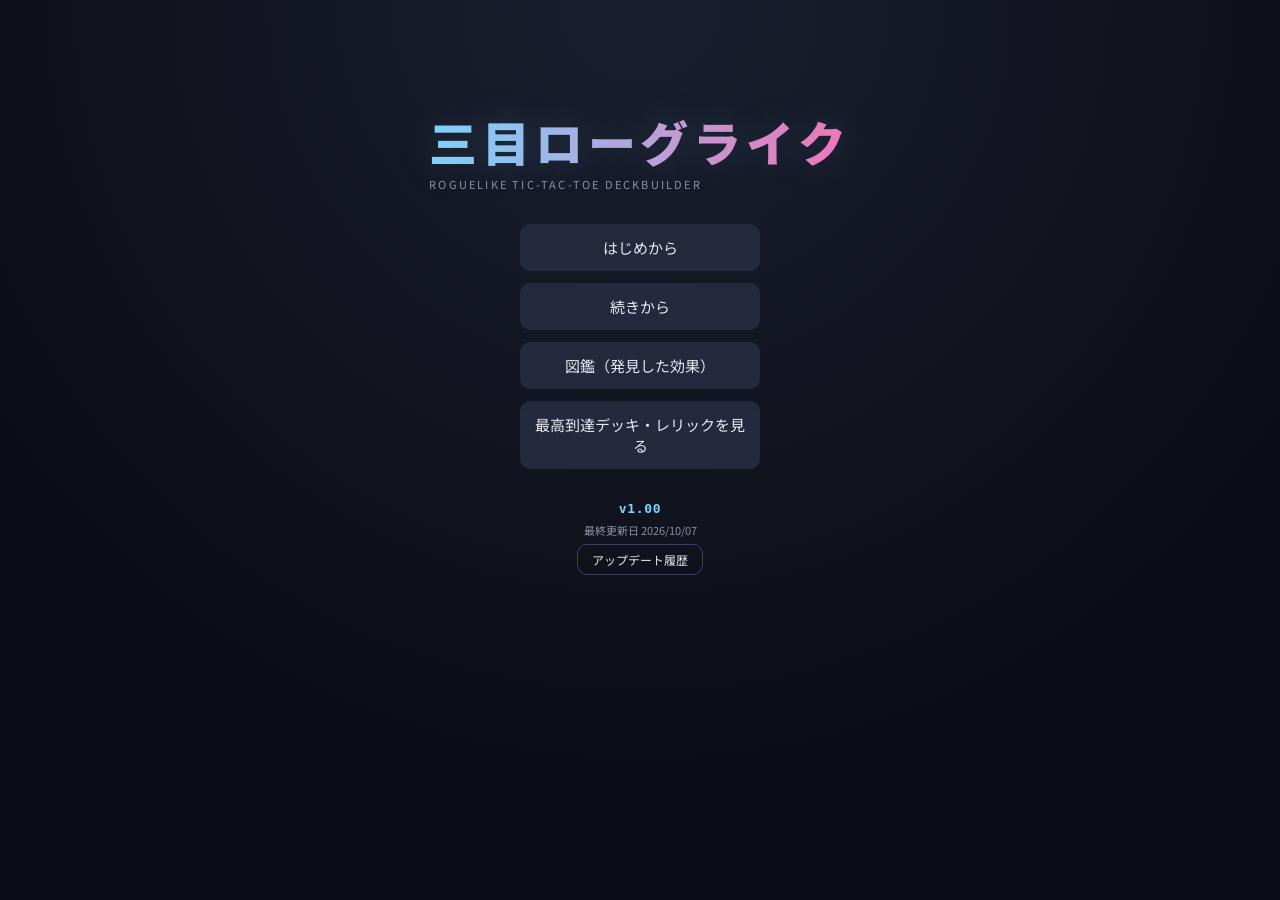
==== commit 625c8ba5: "a" ====
--- a/index.html
+++ b/index.html
@@ -15,12 +15,19 @@
 <link rel="stylesheet" href="css/traitfx.css">
 <link rel="stylesheet" href="css/relicui.css">
 <link rel="stylesheet" href="css/handfan.css">
+<link rel="stylesheet" href="css/startevent.css">
+<link rel="stylesheet" href="css/retreat.css">
+<link rel="stylesheet" href="css/tutorial.css">
+<link rel="stylesheet" href="css/clockup.css">
 </head>
 <body>
 <!-- 各シーンはここに描画される -->
 <div id="app"></div>
 
 <!-- スクリプト構成：グローバル系→データ系→各シーン→インデックス(起動) の順で読み込む -->
+<script src="js/version.js"></script>
+<script src="js/confirmDialog.js"></script>
+<script src="js/swipeSelect.js"></script>
 <script src="js/icons.js"></script>
 <script src="js/globalFunctions.js"></script>
 <script src="js/tutorial.js"></script>
@@ -36,6 +43,8 @@
 <script src="js/gameMain.js"></script>
 <script src="js/shop.js"></script>
 <script src="js/ending.js"></script>
+<script src="js/startEvent.js"></script>
+<script src="js/toastSwipe.js"></script>
 <script src="js/index.js"></script>
 </body>
 </html>
--- a/css/style.css
+++ b/css/style.css
@@ -221,7 +221,7 @@
 .card-reveal-popup{background:var(--panel);border:1px solid var(--gold);border-radius:16px;padding:22px 28px;text-align:center;}
 /* #7 カード変化ポップアップは画面右側に固定表示し、裏側のショップ操作をブロックしない */
 .card-reveal-toast{ position:fixed; top:50%; right:8px; transform:translateY(-50%); z-index:70; pointer-events:none; max-width:180px; }
-.card-reveal-toast .card-reveal-popup{ pointer-events:auto; padding:14px 12px; box-shadow:0 6px 22px rgba(0,0,0,.5); }
+.card-reveal-toast .card-reveal-popup{ pointer-events:auto; touch-action:none; cursor:grab; padding:14px 12px; box-shadow:0 6px 22px rgba(0,0,0,.5); }
 .card-reveal-toast .pack-card-grid{ max-height:none; }
 /* #3 カード変化中に他の操作があった場合、変化中のカードと枠を50%の不透明度にする */
 .card-reveal-toast.interrupted .card-reveal-popup{ opacity:.5; transition:opacity .2s ease; }
@@ -704,6 +704,21 @@
 .effects-bubble{position:absolute;right:0;bottom:calc(100% + 10px);width:min(340px,90vw);max-height:55vh;overflow-y:auto;background:var(--panel);border:1px solid var(--accent);border-radius:12px;padding:10px 12px;z-index:45;box-shadow:0 8px 28px rgba(0,0,0,.6);cursor:default;animation:scoringBubblePopPlain .2s ease;}
 .effects-bubble::after{content:'';position:absolute;right:30px;top:100%;border:8px solid transparent;border-top-color:var(--accent);}
 .effects-bubble-title{font-size:12px;font-weight:900;margin-bottom:6px;color:var(--text);}
+/* #盤面効果刷新：現在ラウンド／次ターンの2区分・件数バッジ */
+.eff-count-badge{display:inline-block;min-width:16px;padding:0 5px;margin-left:5px;border-radius:9px;background:var(--accent);color:#fff;font-size:10px;font-weight:900;line-height:16px;text-align:center;letter-spacing:0;}
+.eff-count-badge.zero{background:var(--panel-2);color:var(--text-dim);}
+.eff-sum-line{white-space:nowrap;overflow:hidden;text-overflow:ellipsis;}
+.eff-sum-lbl{display:inline-block;font-size:9px;font-weight:900;padding:0 4px;margin-right:4px;border-radius:4px;background:var(--panel-2);color:var(--text);}
+.eff-section{margin-bottom:8px;}
+.eff-section:last-child{margin-bottom:0;}
+.eff-section-title{display:flex;align-items:center;gap:6px;font-size:11px;font-weight:900;padding:3px 0 4px;margin-bottom:5px;border-bottom:1px solid var(--panel-2);}
+.eff-sec-round .eff-section-title{color:#ffd166;}
+.eff-sec-next .eff-section-title{color:#7cc8ff;}
+.eff-section-title .eff-cnt{color:var(--text-dim);}
+.eff-cnt{margin-left:4px;font-size:10px;color:var(--gold);}
+.eff-ic{display:inline-flex;width:18px;height:18px;align-items:center;justify-content:center;flex:none;}
+.eff-ic svg{width:18px;height:18px;}
+.eff-where{font-size:10px;opacity:.85;margin-top:2px;}
 @keyframes scoringBubblePopPlain{0%{transform:scale(.8);opacity:0;}100%{transform:scale(1);opacity:1;}}
 
 /* #5 レリックの大きさ（所持枠数）を赤丸アイコン（GameIcons relic_size_dot）で表示 */
@@ -891,3 +906,71 @@
 .pb-grade-head{margin-top:6px;font-weight:900;color:var(--gold);}
 .pb-relic{display:inline-flex;align-items:center;gap:3px;margin:2px 6px 2px 0;font-size:11px;}
 .pb-relic .gi{font-size:15px;}
+
+/* #7 最終決戦前の商店（マップ上の誘導カード） */
+.final-shop-card{border:1px solid var(--gold);background:linear-gradient(160deg,rgba(251,191,36,.12),rgba(28,32,48,.9));}
+.final-shop-card.guide{animation:finalShopGuide 1.6s ease-in-out infinite;}
+@keyframes finalShopGuide{0%,100%{box-shadow:0 0 0 rgba(251,191,36,0);}50%{box-shadow:0 0 18px rgba(251,191,36,.6);}}
+@media (prefers-reduced-motion:reduce){.final-shop-card.guide{animation:none;}}
+/* #2 予測点数の吹き出しは付与効果ドットより前面に */
+.cell-bubble{z-index:6;}
+.cell.hint-blink .card-dots-row{z-index:1;}
+/* #3 カード基礎点の数値を明るく（点数計算中のマスは金色） */
+.card .card-number{color:#e8eaf2;}
+.cell.scoring-cell .card-number{color:var(--gold);}
+
+/* #バツ実効倍率 倍率表：バツパッシブLv2/3で変化したバツ倍率を青色で表示（元の値は小さく打ち消し線） */
+.mult-legend .mult-eff-cell{white-space:nowrap;}
+.mult-legend .mult-orig{font-size:.75em;color:var(--text-dim);margin-right:2px;}
+.mult-legend .mult-eff-blue{color:#5fb8ff;font-weight:900;}
+
+/* 早送りトグル：レリック「一覧」ボタンの真下＝盤面の右上の外側に常設（盤面には重ねない） */
+.board-area{position:relative;}
+.board-ff-btn{position:absolute;top:0;left:calc(100% + 10px);width:52px;height:40px;padding:0;display:flex;flex-direction:column;align-items:center;justify-content:center;gap:1px;
+  background:#1e1830;border:1px solid #6a4ad4;border-radius:9px;color:#cfc7ff;font-size:9px;font-weight:700;line-height:1.1;z-index:5;}
+.board-ff-btn .gi{width:16px;height:16px;}
+.board-ff-btn:hover:not(:disabled){background:#2a2148;}
+.board-ff-btn.active{background:linear-gradient(135deg,#f59e0b,#f472b6);border-color:#fde68a;color:#fff;box-shadow:0 0 10px rgba(244,114,182,.6);animation:sfxFFPulse .6s ease-in-out infinite alternate;}
+@media (prefers-reduced-motion: reduce){ .board-ff-btn.active{animation:none;} }
+/* 魔力ステージA・B所持時：倍率表の下に最終補正の注記 */
+.mult-mana-note{margin-top:3px;font-size:9px;line-height:1.3;color:#d8b4fe;max-width:150px;}
+
+/* ピックアップカード（ショップのランダム商品枠） */
+.pickup-card-slot .pickup-card-face{display:flex;justify-content:center;}
+.pickup-card-slot .pickup-card-face .card{cursor:default;}
+
+/* タイトル：バージョン・最終更新日・アップデート履歴 */
+.title-version{display:flex;flex-direction:column;align-items:center;gap:6px;font-size:11px;color:var(--text-dim);}
+.title-version .tv-ver{font-family:'Space Mono',monospace;font-weight:700;color:var(--accent);font-size:13px;letter-spacing:.05em;}
+.title-version .tv-history-btn{font-size:12px;padding:6px 14px;background:transparent;border:1px solid #3a4160;color:var(--text);}
+.update-history-overlay{z-index:120;padding:16px;box-sizing:border-box;}
+.update-history-modal{width:100%;max-width:440px;max-height:80vh;display:flex;flex-direction:column;text-align:left;box-sizing:border-box;}
+.update-history-modal h3{text-align:center;}
+.uh-list{flex:1;overflow-y:auto;-webkit-overflow-scrolling:touch;min-height:0;}
+.uh-entry{background:var(--panel-2);border-radius:10px;padding:10px 12px;margin-bottom:10px;}
+.uh-head{display:flex;justify-content:space-between;align-items:baseline;margin-bottom:6px;}
+.uh-head b{color:var(--gold);font-family:'Space Mono',monospace;}
+.uh-head span{font-size:11px;color:var(--text-dim);}
+.uh-entry ul{margin:0;padding-left:18px;font-size:12px;line-height:1.6;}
+.uh-close{margin-top:12px;align-self:center;}
+
+/* 共通確認ダイアログ（スキップ確認など） */
+.confirm-dialog-overlay{position:fixed;inset:0;z-index:10000;background:rgba(6,7,12,.6);display:flex;align-items:center;justify-content:center;padding:16px;box-sizing:border-box;animation:cdFade .14s ease;}
+.confirm-dialog{background:var(--panel);border:1px solid #3a4160;border-radius:14px;padding:18px 18px 14px;width:100%;max-width:300px;text-align:center;box-shadow:0 10px 30px rgba(0,0,0,.55);animation:cdPop .16s ease;}
+.confirm-dialog-msg{font-size:14px;font-weight:700;margin-bottom:14px;}
+.confirm-dialog-actions{display:flex;gap:10px;justify-content:center;}
+.confirm-dialog-actions button{flex:1;padding:10px 8px;font-size:14px;}
+.confirm-dialog-yes{background:#7f1d1d;color:#fee2e2;}
+@keyframes cdFade{from{opacity:0;}to{opacity:1;}}
+@keyframes cdPop{from{transform:scale(.92);opacity:0;}to{transform:none;opacity:1;}}
+
+/* スワイプ複数選択：なぞり中に長押しメニュー・選択が出ないように */
+.swipe-select-zone .card, .swipe-select-zone .card-pick-wrap, .swipe-select-zone .sev-pick-card, .swipe-select-zone .mj-pick-card{-webkit-user-select:none;user-select:none;-webkit-touch-callout:none;}
+
+/* NPC次手予告：次にNPCがバツを置くマスを弱く点滅、バツビンゴ成立時は点数予測を表示 */
+.cell.npc-next-cell{animation:npcNextBlink 1.6s ease-in-out infinite;}
+@keyframes npcNextBlink{0%,100%{box-shadow:inset 0 0 0 2px rgba(255,90,90,.12);background-color:var(--panel-2);}50%{box-shadow:inset 0 0 0 2px rgba(255,90,90,.45);background-color:rgba(255,90,90,.10);}}
+.cell.npc-next-cell::before{content:'×';position:absolute;inset:0;display:flex;align-items:center;justify-content:center;font-size:30px;font-weight:700;color:rgba(255,90,90,.18);pointer-events:none;}
+.cell-bubble.npc-cross-bubble{top:auto;bottom:-24px;z-index:6;background:#7a1f2b;border:1px solid #ff6b6b;color:#ffd6d6;}
+.cell-bubble.npc-cross-bubble::after{top:auto;bottom:100%;border-top-color:transparent;border-bottom-color:#7a1f2b;}
+.cell.hint-blink.npc-next-cell{animation:hintBlink 1s infinite;}
--- a/css/scorefx.css
+++ b/css/scorefx.css
@@ -142,3 +142,12 @@
   .sfx-spark,.sfx-confetti{display:none;}
   .score-combined-stat .value.sfx-score-hit{animation:none;}
 }
+
+/* #バツ実効倍率 バツパッシブLv2/3で変化したバツ倍率は青色で表示 */
+.sfx-caption.cap-cross-eff{color:#7cc8ff;}
+.sfx-t.t-cross-eff{color:#7cc8ff;}
+.sfx-chip.c-cross-eff{background:linear-gradient(180deg,#a8dcff,#2f8cff);box-shadow:0 0 12px rgba(60,150,255,.85);}
+
+/* 早送りは盤面右上の常設トグル（.board-ff-btn）に移したため、吹き出し内のボタンは出さない */
+.sfx-ff{display:none;}
+.sfx-caption.cap-mana .sfx-cap{color:#e9d5ff;text-shadow:0 0 8px rgba(192,132,252,.8);}
--- a/css/relicui.css
+++ b/css/relicui.css
@@ -209,3 +209,32 @@
   .rg-super::after{opacity:.7;transform:none;}
   .rg-legend::before{opacity:.85;transform:none;}
 }
+
+/* ===================== レリック列：アイコンのみ表示＋タップで効果詳細の吹き出し（アイコン近くに配置・しっぽ付き） ===================== */
+.relic-card.relic-chip.relic-chip-ico-only{width:36px;height:36px;max-width:none;padding:0;justify-content:center;gap:0;border-radius:10px;}
+.relic-card.relic-chip.relic-chip-ico-only:hover{transform:none;}
+.relic-chip-ico-only .relic-ico{font-size:22px;margin:0;display:inline-flex;line-height:1;}
+.relic-chip-ico-only.has-ren{padding:0;}
+.relic-chip-slots{position:absolute;left:50%;bottom:-6px;transform:translateX(-50%);margin:0;padding:0 3px;border-radius:6px;background:#1e1830;line-height:1.2;pointer-events:none;z-index:2;}
+.relic-strip-cards{gap:7px;padding-top:2px;}
+/* 一覧吹き出し：アイコンのグリッド */
+.relic-list-grid{display:grid;grid-template-columns:repeat(auto-fill,minmax(44px,1fr));gap:9px 7px;margin-top:8px;padding:4px 2px 2px;}
+.relic-list-tile{position:relative;width:44px;height:44px;padding:0;justify-self:center;display:flex;align-items:center;justify-content:center;border-radius:10px;
+  background:var(--panel-2,#232a40);border:2px solid #3a2c6a;color:var(--text,#e7e9f0);}
+.relic-list-tile:hover:not(:disabled){transform:none;background:#2c3350;}
+.relic-list-tile .relic-ico{font-size:26px;margin:0;display:inline-flex;}
+.relic-list-tile.active{border-color:var(--gold,#fbbf24);background:#2c2410;}
+.relic-list-tile.scoring{box-shadow:0 0 8px rgba(251,191,36,.6);}
+.relic-list-tile .rl-no{position:absolute;left:2px;bottom:1px;min-width:0;font-size:8px;line-height:1;z-index:2;}
+.relic-list-tile.rg-rare,.relic-list-tile.rg-super{border-width:2px;}
+/* 効果詳細の吹き出し（.passive-info-panel の中央固定を上書きし、JS で left/top を指定） */
+.passive-info-panel.relic-anchored-bubble{transform:none;left:8px;top:14vh;width:min(320px,calc(100vw - 16px));box-sizing:border-box;max-height:min(64vh,520px);overflow:visible;
+  display:flex;flex-direction:column;}
+.relic-anchored-bubble{animation:relicBubblePop .16s ease-out;}
+.passive-info-panel.relic-anchored-bubble.rg-panel-normal{border-color:#6a4ad4;}
+@keyframes relicBubblePop{0%{opacity:0;}100%{opacity:1;}}
+.passive-info-panel.relic-anchored-bubble::before{left:var(--tail-x,50%);top:-8px;width:14px;height:14px;box-sizing:border-box;border:0;
+  border-top:1px solid;border-left:1px solid;border-color:inherit;background:var(--panel);transform:translateX(-50%) rotate(45deg);z-index:3;}
+.passive-info-panel.relic-anchored-bubble.rb-above::before{top:auto;bottom:-8px;border-top:0;border-left:0;border-bottom:1px solid;border-right:1px solid;border-color:inherit;}
+.passive-info-panel.relic-anchored-bubble[style*="max-height"]{overflow-y:auto;}
+.relic-anchored-bubble .info-desc{word-break:break-word;}
--- a/css/handfan.css
+++ b/css/handfan.css
@@ -86,3 +86,6 @@
   .pack-breakdown-modal .pack-breakdown-detail{ grid-column:2; grid-row:3; margin-top:0; }
   .pack-breakdown-modal > button{ margin-top:8px !important; }
 }
+
+/* #吹き出し自動消去 カード効果の吹き出しは10秒後に1秒かけてフェードアウト */
+@keyframes cardBubbleAutoFade{from{opacity:1;}to{opacity:0;}}
--- a/css/startevent.css
+++ b/css/startevent.css
@@ -0,0 +1,264 @@
+/* startevent.css — スタートイベント「神の寵愛」（js/startEvent.js）。クラスはすべて sev- プレフィックス
+ * 魔神イベント（majin.css）の対になる神聖テーマ：白金・金・空色 */
+html.sev-lock, html.sev-lock body{ overflow:hidden; }
+
+.sev-overlay{
+  --sev-gold:#fcd34d; --sev-gold-d:#b8862b; --sev-plat:#f8fafc; --sev-sky:#7dd3fc; --sev-ink:#1e2a44; --sev-navy:#0b1630;
+  position:fixed; inset:0; z-index:85; display:flex; flex-direction:column; overflow:hidden;
+  color:var(--sev-plat); font-family:'Noto Sans JP',sans-serif;
+  padding:env(safe-area-inset-top) 0 env(safe-area-inset-bottom);
+  background:#04070f;
+}
+.sev-bg{ position:absolute; inset:0; opacity:0; transition:opacity .8s ease;
+  background:
+    radial-gradient(ellipse 70% 38% at 50% 22%, rgba(255,247,214,.55) 0%, rgba(252,211,77,.18) 45%, transparent 75%),
+    radial-gradient(ellipse 120% 60% at 50% 110%, rgba(125,211,252,.22) 0%, transparent 70%),
+    linear-gradient(180deg, #0d1c3d 0%, #13284f 40%, #0b1630 100%); }
+.sev-bg::after{ content:''; position:absolute; inset:0; background:radial-gradient(ellipse at 50% 35%, transparent 45%, rgba(2,4,12,.7) 100%); }
+.sev-overlay.st-dawn .sev-bg{ opacity:1; }
+.sev-flash{ position:absolute; inset:0; background:radial-gradient(circle at 50% 24%, #fff 0%, #fff7d6 35%, rgba(255,247,214,0) 75%); opacity:0; pointer-events:none; z-index:6; mix-blend-mode:screen; }
+.sev-overlay.rx-flash .sev-flash{ animation:sevFlash .7s ease-out; }
+@keyframes sevFlash{ 0%{opacity:.9;} 100%{opacity:0;} }
+
+/* 光の柱 */
+.sev-pillars{ position:absolute; inset:0; pointer-events:none; z-index:0; }
+.sev-pillar{ position:absolute; top:-6%; left:calc(50% + var(--x)); width:var(--w); height:78%; margin-left:calc(var(--w) / -2);
+  background:linear-gradient(180deg, rgba(255,255,255,.0) 0%, rgba(255,248,220,.55) 18%, rgba(252,211,77,.22) 55%, rgba(125,211,252,.10) 80%, transparent 100%);
+  filter:blur(3px); transform:scaleY(0); transform-origin:50% 0; opacity:0; border-radius:0 0 50% 50%; }
+.sev-overlay.st-pillar .sev-pillar{ animation:sevPillarIn 1s cubic-bezier(.2,.8,.3,1) var(--d,0s) forwards, sevPillarSway 4.5s ease-in-out calc(var(--d,0s) + 1s) infinite; }
+@keyframes sevPillarIn{ 0%{ transform:scaleY(0); opacity:0; } 60%{ opacity:1; } 100%{ transform:scaleY(1); opacity:.85; } }
+@keyframes sevPillarSway{ 0%,100%{ transform:scaleY(1); opacity:.85; } 50%{ transform:scaleY(1.04) scaleX(1.25); opacity:.5; } }
+
+/* 降る光の粒 */
+.sev-motes{ position:absolute; inset:0; pointer-events:none; z-index:1; opacity:0; transition:opacity 1.2s ease .6s; }
+.sev-overlay.st-dawn .sev-motes{ opacity:1; }
+.sev-mote{ position:absolute; top:-12px; left:var(--x); width:var(--s); height:var(--s); border-radius:50%;
+  background:radial-gradient(circle, #fff 0%, #fde68a 50%, rgba(253,230,138,0) 72%); box-shadow:0 0 6px rgba(253,230,138,.8);
+  animation:sevFall var(--dur,8s) linear var(--d,0s) infinite; }
+.sev-mote.star{ border-radius:0; background:#fff; clip-path:polygon(50% 0,60% 40%,100% 50%,60% 60%,50% 100%,40% 60%,0 50%,40% 40%); width:calc(var(--s) * 2.2); height:calc(var(--s) * 2.2); box-shadow:none; filter:drop-shadow(0 0 3px #bae6fd); }
+@keyframes sevFall{
+  0%{ transform:translate(0,0); opacity:0; }
+  10%{ opacity:1; }
+  50%{ transform:translate(var(--dx,0px), 52vh); opacity:.9; }
+  85%{ opacity:.5; }
+  100%{ transform:translate(0, 104vh); opacity:0; }
+}
+
+/* 上部バー */
+.sev-top{ position:relative; z-index:3; display:flex; justify-content:space-between; align-items:center; gap:8px; padding:10px 12px 4px; font-size:11.5px; color:#dbe7ff; opacity:0; transition:opacity .5s ease; }
+.sev-overlay.st-talk .sev-top{ opacity:1; }
+.sev-chapter{ letter-spacing:.14em; color:#fde68a; white-space:nowrap; display:flex; align-items:center; }
+.sev-stat{ display:flex; gap:6px; }
+.sev-deck, .sev-gold{ background:rgba(6,12,28,.55); border:1px solid rgba(253,230,138,.45); border-radius:999px; padding:3px 9px; white-space:nowrap; }
+.sev-gold{ color:#fde68a; }
+.sev-deck{ color:#bae6fd; border-color:rgba(125,211,252,.45); }
+.sev-gold-v, .sev-deck-v{ font-family:'Space Mono',monospace; font-size:13px; display:inline-block; min-width:2ch; text-align:right; }
+.sev-up{ animation:sevNumUp .8s ease; }
+@keyframes sevNumUp{ 0%{ color:inherit; } 25%{ color:#86efac; transform:scale(1.35); } 100%{ transform:none; } }
+
+/* 紋章のステージ */
+.sev-stage{ position:relative; z-index:2; flex:0 0 auto; height:min(27vh,230px); min-height:170px; }
+.sev-halo{ position:absolute; left:50%; top:50%; width:300px; height:300px; margin:-150px 0 0 -150px; border-radius:50%; opacity:0; pointer-events:none;
+  background:repeating-conic-gradient(from 0deg, rgba(255,248,220,.38) 0deg 4deg, rgba(255,248,220,0) 4deg 15deg);
+  -webkit-mask:radial-gradient(circle, #000 18%, rgba(0,0,0,.6) 40%, transparent 70%); mask:radial-gradient(circle, #000 18%, rgba(0,0,0,.6) 40%, transparent 70%);
+  transition:opacity 1s ease; }
+.sev-overlay.st-sigil .sev-halo{ opacity:1; animation:sevSpin 40s linear infinite; }
+@keyframes sevSpin{ to{ transform:rotate(360deg); } }
+.sev-emblem{ position:absolute; left:50%; top:50%; width:min(25vh,200px); height:min(25vh,200px); min-width:150px; min-height:150px; transform:translate(-50%,-50%) scale(.6); opacity:0;
+  color:#fef3c7; filter:drop-shadow(0 0 10px rgba(253,230,138,.85)) drop-shadow(0 0 26px rgba(125,211,252,.35)); transition:transform 1.1s cubic-bezier(.2,.9,.25,1.1), opacity .8s ease; }
+.sev-overlay.st-sigil .sev-emblem{ opacity:1; transform:translate(-50%,-50%) scale(1); }
+.sev-emblem svg{ width:100%; height:100%; overflow:visible; }
+.sev-overlay.st-sigil .sev-emblem svg{ animation:sevFloat 5s ease-in-out infinite; }
+@keyframes sevFloat{ 0%,100%{ transform:translateY(0); } 50%{ transform:translateY(-5px); } }
+.sev-e-draw *{ stroke-dasharray:100; stroke-dashoffset:100; }
+.sev-overlay.st-sigil .sev-e-draw *{ animation:sevDraw 1.2s ease-out forwards; }
+.sev-overlay.st-sigil .sev-e-draw *:nth-child(2){ animation-delay:.12s; }
+.sev-overlay.st-sigil .sev-e-draw *:nth-child(3){ animation-delay:.25s; }
+.sev-overlay.st-sigil .sev-e-draw *:nth-child(4){ animation-delay:.35s; }
+.sev-overlay.st-sigil .sev-e-draw *:nth-child(5){ animation-delay:.45s; }
+@keyframes sevDraw{ to{ stroke-dashoffset:0; } }
+.sev-e-rays, .sev-e-syms, .sev-e-core, .sev-e-star{ transform-box:view-box; transform-origin:100px 100px; opacity:0; }
+.sev-overlay.st-sigil .sev-e-rays{ opacity:.9; transition:opacity .8s ease .6s; animation:sevSpin 30s linear infinite reverse; }
+.sev-overlay.st-sigil .sev-e-syms{ opacity:1; transition:opacity .8s ease .9s; filter:drop-shadow(0 0 3px currentColor); }
+.sev-overlay.st-sigil .sev-e-core{ opacity:1; transition:opacity .6s ease .3s; animation:sevCore 3s ease-in-out infinite; }
+.sev-overlay.st-sigil .sev-e-star{ opacity:1; transition:opacity .6s ease .5s; animation:sevStar 3s ease-in-out infinite; }
+@keyframes sevCore{ 0%,100%{ transform:scale(1); opacity:.9; } 50%{ transform:scale(1.12); opacity:1; } }
+@keyframes sevStar{ 0%,100%{ transform:scale(.9) rotate(0); } 50%{ transform:scale(1.08) rotate(45deg); } }
+
+/* 寵愛の降臨 */
+.sev-burst{ position:absolute; left:50%; top:50%; width:120px; height:120px; margin:-60px 0 0 -60px; border-radius:50%; pointer-events:none; opacity:0;
+  border:3px solid #fff7d6; box-shadow:0 0 24px #fde68a, inset 0 0 18px #fde68a; }
+.sev-overlay.rx-bless .sev-burst{ animation:sevBurst 1.3s ease-out; }
+@keyframes sevBurst{ 0%{ opacity:1; transform:scale(.3); } 100%{ opacity:0; transform:scale(3.4); } }
+.sev-overlay.rx-bless .sev-emblem{ animation:sevFlare 1.5s ease; }
+@keyframes sevFlare{ 0%{ filter:drop-shadow(0 0 10px rgba(253,230,138,.85)); } 30%{ filter:drop-shadow(0 0 30px #fff) drop-shadow(0 0 60px #fde68a) brightness(1.5); } 100%{ filter:drop-shadow(0 0 10px rgba(253,230,138,.85)); } }
+.sev-overlay.rx-bless .sev-pillar{ animation:sevPillarBless 1.5s ease; }
+@keyframes sevPillarBless{ 0%{ transform:scaleY(1); opacity:.85; } 30%{ transform:scaleY(1.15) scaleX(1.9); opacity:1; filter:blur(1px) brightness(1.6); } 100%{ transform:scaleY(1); opacity:.85; } }
+.sev-overlay.rx-glow .sev-halo{ animation:sevSpin 40s linear infinite, sevHaloGlow 1.4s ease; }
+@keyframes sevHaloGlow{ 0%{ filter:none; } 40%{ filter:brightness(1.8); } 100%{ filter:none; } }
+.sev-fx{ position:absolute; inset:0; pointer-events:none; z-index:5; overflow:visible; }
+.sev-rise{ position:absolute; left:50%; top:50%; width:10px; height:10px; margin:-5px; background:#fff; opacity:0;
+  clip-path:polygon(50% 0,61% 39%,100% 50%,61% 61%,50% 100%,39% 61%,0 50%,39% 39%);
+  filter:drop-shadow(0 0 4px #fde68a); animation:sevRise 1.5s ease-out var(--d,0s) forwards; }
+.sev-rise:nth-child(3n){ filter:drop-shadow(0 0 4px #7dd3fc); }
+@keyframes sevRise{ 0%{ opacity:1; transform:translate(0,0) scale(.4) rotate(0); } 100%{ opacity:0; transform:translate(var(--dx),var(--dy)) scale(1.3) rotate(180deg); } }
+.sev-coin{ position:absolute; width:16px; height:16px; margin:-8px 0 0 -8px; border-radius:50%;
+  background:radial-gradient(circle at 35% 30%, #fff7cc 0%, #fbbf24 45%, #b45309 100%); box-shadow:0 0 8px rgba(251,191,36,.9);
+  opacity:0; animation:sevCoin 1s cubic-bezier(.5,0,.7,.4) var(--d,0s) forwards; }
+@keyframes sevCoin{ 0%{ opacity:1; transform:translate(0,0) scale(1.2); } 90%{ opacity:1; } 100%{ opacity:0; transform:translate(var(--dx),var(--dy)) scale(.4); } }
+
+/* 語り */
+.sev-talk{ position:relative; z-index:3; margin:10px 12px 6px; padding:18px 14px 12px; min-height:84px; flex:0 0 auto; cursor:pointer;
+  background:linear-gradient(180deg, rgba(255,253,245,.96), rgba(244,238,220,.95)); color:var(--sev-ink);
+  border:1px solid #e8c873; border-radius:12px;
+  box-shadow:0 0 0 1px rgba(255,255,255,.4) inset, 0 0 22px rgba(253,230,138,.35), 0 6px 18px rgba(0,0,0,.45);
+  opacity:0; transform:translateY(12px); transition:opacity .4s ease, transform .4s ease; }
+.sev-overlay.st-talk .sev-talk{ opacity:1; transform:none; }
+.sev-talk::before{ content:''; position:absolute; inset:4px; border:1px solid rgba(184,134,43,.35); border-radius:9px; pointer-events:none; }
+.sev-nameplate{ position:absolute; left:10px; top:-12px; display:flex; align-items:baseline; gap:8px; padding:2px 12px; border-radius:6px;
+  background:linear-gradient(90deg, #b8862b, #f5d27a 60%, #fff3c4); border:1px solid #fff7d6; box-shadow:0 0 10px rgba(253,230,138,.6); white-space:nowrap; }
+.sev-nameplate b{ font-size:13px; color:#2a1a00; letter-spacing:.12em; }
+.sev-nameplate small{ font-size:10px; color:#5b3d06; }
+.sev-skip{ position:absolute; right:8px; top:-13px; padding:3px 10px; font-size:11px; border-radius:999px; background:rgba(11,22,48,.85); color:#e0f2fe; border:1px solid rgba(125,211,252,.6); }
+.sev-skip:hover:not(:disabled){ background:rgba(20,40,80,.9); transform:none; }
+.sev-skip[hidden]{ display:none; }
+.sev-text{ font-family:'Noto Serif JP','Hiragino Mincho ProN','Yu Mincho','YuMincho',serif; font-size:14.5px; line-height:1.75; letter-spacing:.03em; min-height:3.5em; font-weight:700; }
+.sev-more{ position:absolute; right:12px; bottom:8px; width:0; height:0; border:6px solid transparent; border-top:8px solid #b8862b; border-bottom:0; animation:sevMore .8s ease-in-out infinite alternate; }
+.sev-more[hidden]{ display:none; }
+@keyframes sevMore{ from{ transform:translateY(0);} to{ transform:translateY(4px);} }
+
+/* パネル */
+.sev-panel{ position:relative; z-index:3; flex:1 1 auto; overflow-y:auto; -webkit-overflow-scrolling:touch; padding:6px 12px 14px; opacity:0; transition:opacity .4s ease .1s; }
+.sev-overlay.st-talk .sev-panel{ opacity:1; }
+.sev-panel-title{ font-size:12px; font-weight:900; letter-spacing:.2em; color:#fde68a; text-align:center; margin:4px 0 8px; text-shadow:0 0 8px rgba(253,230,138,.5); }
+.sev-panel-title::before, .sev-panel-title::after{ content:''; display:inline-block; width:26px; height:1px; background:linear-gradient(90deg,transparent,#fde68a); vertical-align:middle; margin:0 8px; }
+.sev-panel-title::after{ background:linear-gradient(90deg,#fde68a,transparent); }
+.sev-hint{ font-size:11px; color:#c7d6f2; text-align:center; margin-bottom:6px; }
+
+/* 語りのヒントカード */
+.sev-tip{ cursor:pointer; background:linear-gradient(180deg, rgba(14,28,60,.88), rgba(8,16,36,.9)); border:1px solid rgba(253,230,138,.45); border-radius:12px; padding:12px 14px; text-align:center;
+  box-shadow:inset 0 0 20px rgba(125,211,252,.08), 0 0 12px rgba(253,230,138,.12); animation:sevTipIn .45s ease both; }
+@keyframes sevTipIn{ 0%{ opacity:0; transform:translateY(8px); } 100%{ opacity:1; transform:none; } }
+.sev-tip-icos{ display:flex; justify-content:center; gap:10px; margin-bottom:4px; }
+.sev-tip-ico{ display:inline-flex; width:30px; height:30px; color:#fde68a; filter:drop-shadow(0 0 4px rgba(253,230,138,.6)); }
+.sev-tip-ico .gi{ width:100%; height:100%; }
+.sev-tip-title{ font-size:14px; font-weight:900; color:#fff7d6; letter-spacing:.12em; margin-bottom:6px; }
+.sev-tip-body{ font-size:12px; line-height:1.7; color:#dbe7ff; }
+.sev-tip-body b{ color:#fde68a; }
+.sev-floors{ display:flex; align-items:center; justify-content:center; gap:4px; margin:2px 0 8px; }
+.sev-floors span{ font-size:11px; font-weight:700; padding:3px 8px; border-radius:6px; background:rgba(125,211,252,.14); border:1px solid rgba(125,211,252,.45); color:#e0f2fe; }
+.sev-floors span.boss{ background:rgba(248,113,113,.16); border-color:rgba(248,113,113,.6); color:#fecaca; }
+.sev-floors i{ width:12px; height:2px; background:#fde68a; opacity:.7; }
+.sev-big-sym{ display:block; font-size:28px; margin:2px 0 4px; }
+.sev-board{ position:relative; display:grid; grid-template-columns:repeat(3,30px); gap:3px; justify-content:center; margin:2px auto 8px; width:max-content; }
+.sev-cell{ width:30px; height:30px; display:flex; align-items:center; justify-content:center; font-size:18px; border-radius:5px; background:rgba(255,255,255,.06); border:1px solid rgba(255,255,255,.14); }
+.sev-cell.bingo{ background:rgba(125,211,252,.18); border-color:#7dd3fc; box-shadow:0 0 8px rgba(125,211,252,.5); }
+.sev-cell.npc{ background:rgba(248,113,113,.12); border-color:rgba(248,113,113,.5); }
+.sev-board-line{ position:absolute; z-index:2; left:-4px; right:-4px; top:13.5px; height:4px; border-radius:2px; background:linear-gradient(90deg,transparent,#fde68a 15%,#fff 50%,#fde68a 85%,transparent); box-shadow:0 0 8px #fde68a; transform-origin:0 50%; animation:sevLine 1.2s ease .3s both; }
+@keyframes sevLine{ 0%{ transform:scaleX(0); } 100%{ transform:scaleX(1); } }
+.sev-pager{ display:flex; justify-content:center; align-items:center; gap:10px; margin-top:10px; }
+.sev-dots{ display:flex; gap:5px; }
+.sev-dots i{ width:7px; height:7px; border-radius:50%; background:rgba(255,255,255,.18); }
+.sev-dots i.done{ background:rgba(253,230,138,.5); }
+.sev-dots i.on{ background:#fde68a; box-shadow:0 0 6px #fde68a; }
+.sev-pager-n{ font-family:'Space Mono',monospace; font-size:11px; color:#c7d6f2; }
+.sev-taphint{ text-align:center; font-size:10.5px; color:#9fb3d9; margin-top:4px; letter-spacing:.1em; cursor:pointer; }
+
+/* 寵愛の選択肢 */
+.sev-opts{ display:flex; flex-direction:column; gap:8px; }
+.sev-opt{ position:relative; display:flex; gap:10px; align-items:center; text-align:left; cursor:pointer;
+  background:linear-gradient(180deg, rgba(255,253,245,.97), rgba(240,232,210,.96)); color:var(--sev-ink);
+  border:1px solid #e8c873; border-left:4px solid #d4a73c; border-radius:10px; padding:10px 12px;
+  transition:transform .12s, box-shadow .15s, border-color .15s; animation:sevOptIn .45s ease calc(var(--k,0) * .1s) both; }
+@keyframes sevOptIn{ 0%{ opacity:0; transform:translateY(10px); } 100%{ opacity:1; transform:none; } }
+.sev-opt:active{ transform:scale(.99); }
+.sev-opt.chosen{ border-color:#38bdf8; border-left-color:#0ea5e9; box-shadow:0 0 0 2px #7dd3fc, 0 0 18px rgba(125,211,252,.6), 0 0 30px rgba(253,230,138,.3); background:linear-gradient(180deg, #ffffff, #eaf6ff); }
+.sev-opt-rare{ border-left-color:#3b82f6; }
+.sev-opt-ico{ flex:0 0 40px; height:40px; display:flex; align-items:center; justify-content:center; border-radius:50%; background:radial-gradient(circle at 40% 35%, #1e3a6b, #0b1630); border:1px solid #e8c873; box-shadow:0 0 8px rgba(253,230,138,.45); }
+.sev-opt-ico .gi{ width:26px; height:26px; }
+.sev-opt-body{ flex:1; min-width:0; }
+.sev-opt-title{ font-size:14px; font-weight:900; color:#1b2540; }
+.sev-opt-title .gi{ margin-right:3px; }
+.sev-opt-desc{ font-size:11px; line-height:1.55; color:#4a5572; margin-top:3px; }
+.sev-opt-desc .sym-Circle, .sev-opt-desc .sym-Triangle, .sev-opt-desc .sym-Square, .sev-opt-desc .sym-Cross{ filter:brightness(.7) saturate(1.4); }
+.sev-confirm{ position:sticky; bottom:0; display:block; width:100%; margin-top:10px; padding:12px; font-weight:900; font-size:14px; letter-spacing:.06em; z-index:2;
+  background:linear-gradient(180deg, #f5d27a, #c8962f); color:#2a1a00; border:1px solid #fff3c4; box-shadow:0 0 14px rgba(253,230,138,.45), 0 -6px 14px rgba(4,7,15,.6); }
+.sev-confirm:hover:not(:disabled){ background:linear-gradient(180deg, #fbe39a, #d6a53b); }
+.sev-confirm:disabled{ opacity:.5; filter:grayscale(.5); }
+.sev-depart{ background:linear-gradient(180deg, #ffffff, #bae6fd 55%, #7dd3fc); color:#0b1630; border-color:#fff; box-shadow:0 0 18px rgba(186,230,253,.7), 0 -6px 14px rgba(4,7,15,.6); animation:sevDepart 2.4s ease-in-out infinite; }
+.sev-depart:hover:not(:disabled){ background:linear-gradient(180deg, #ffffff, #cdeffe 55%, #93dcfd); }
+@keyframes sevDepart{ 0%,100%{ box-shadow:0 0 14px rgba(186,230,253,.55), 0 -6px 14px rgba(4,7,15,.6); } 50%{ box-shadow:0 0 26px rgba(253,230,138,.8), 0 -6px 14px rgba(4,7,15,.6); } }
+
+/* カード選択 */
+.sev-pick-grid{ display:flex; flex-wrap:wrap; gap:6px; justify-content:center; padding:6px 0; }
+.sev-pick-card{ position:relative; display:flex; flex-direction:column; align-items:center; padding:4px; border-radius:11px; border:2px solid transparent; cursor:pointer; transition:transform .12s, border-color .12s, box-shadow .12s; }
+.sev-pick-card .card{ pointer-events:none; }
+.sev-pick-card.picked{ border-color:#7dd3fc; box-shadow:0 0 14px rgba(125,211,252,.65), 0 0 22px rgba(253,230,138,.35); transform:translateY(-4px); }
+.sev-badge{ font-size:10px; font-weight:900; color:#2a1a00; background:#fde68a; border-radius:6px; padding:0 5px; margin-top:3px; }
+.sev-pick-detail{ background:rgba(8,16,36,.88); border:1px solid rgba(253,230,138,.35); border-radius:10px; padding:8px 10px; margin-top:4px; }
+.sev-pick-detail[hidden]{ display:none; }
+
+/* 結果 */
+.sev-granting{ display:flex; flex-direction:column; align-items:center; gap:6px; padding:14px 0; }
+.sev-granting-ico{ width:54px; height:54px; display:flex; align-items:center; justify-content:center; border-radius:50%; background:radial-gradient(circle at 40% 35%, #1e3a6b, #0b1630); border:1px solid #fde68a; box-shadow:0 0 20px rgba(253,230,138,.7); animation:sevGrantIco 1.4s ease-in-out infinite; }
+.sev-granting-ico .gi{ width:34px; height:34px; }
+@keyframes sevGrantIco{ 0%,100%{ transform:scale(1); box-shadow:0 0 14px rgba(253,230,138,.5); } 50%{ transform:scale(1.08); box-shadow:0 0 28px rgba(253,230,138,.95); } }
+.sev-result{ display:flex; flex-direction:column; align-items:center; gap:8px; text-align:center; background:linear-gradient(180deg, rgba(14,28,60,.9), rgba(8,16,36,.92)); border:1px solid rgba(253,230,138,.45); border-radius:12px; padding:12px; animation:sevTipIn .5s ease both; }
+.sev-sub{ font-size:11.5px; letter-spacing:.12em; color:#fde68a; font-weight:700; }
+.sev-card-row{ display:flex; flex-wrap:wrap; gap:10px; justify-content:center; align-items:center; }
+.sev-result .card{ cursor:default; }
+.sev-result .card:hover{ transform:none; }
+.sev-note{ font-size:12px; color:#dbe7ff; line-height:1.6; }
+.sev-note b{ color:#86efac; }
+.sev-mult{ background:rgba(0,0,0,.3); border:1px solid rgba(255,255,255,.12); border-radius:10px; padding:8px 14px; }
+.sev-mult .gr-label{ font-size:11px; color:#c7d6f2; }
+.sev-desc{ display:flex; flex-direction:column; gap:4px; text-align:left; width:100%; }
+.sev-dl{ display:flex; gap:6px; align-items:flex-start; font-size:11px; line-height:1.5; color:#dbe7ff; }
+.sev-dl-ico{ flex:0 0 16px; display:inline-flex; padding-top:1px; }
+.sev-dl-ico .gi{ width:16px; height:16px; }
+.sev-ba-wrap{ display:flex; flex-direction:column; align-items:center; gap:6px; width:100%; }
+.sev-ba{ display:flex; align-items:center; justify-content:center; gap:10px; }
+.sev-ba-col{ display:flex; flex-direction:column; align-items:center; gap:3px; }
+.sev-ba-col small{ font-size:10px; color:#9fb3d9; }
+.sev-ba-arrow{ color:#fde68a; display:flex; filter:drop-shadow(0 0 4px rgba(253,230,138,.7)); }
+.sev-reveal{ animation:sevReveal .8s ease .15s both; }
+@keyframes sevReveal{ 0%{ transform:rotateY(90deg); opacity:0; box-shadow:none; } 60%{ transform:rotateY(0); opacity:1; box-shadow:0 0 22px #fff7d6, 0 0 10px #7dd3fc; } 100%{ box-shadow:0 0 10px rgba(253,230,138,.6); } }
+.sev-lost{ position:relative; display:inline-flex; }
+.sev-lost > .card{ filter:grayscale(.8) brightness(.85); }
+.sev-lost-mark{ position:absolute; left:50%; bottom:-6px; transform:translateX(-50%); font-size:10px; font-weight:900; color:#2a1a00; background:#fde68a; border-radius:5px; padding:0 6px; white-space:nowrap; }
+.sev-dup{ gap:6px; }
+.sev-grant{ display:flex; gap:10px; align-items:center; text-align:left; width:100%; font-size:13px; }
+.sev-grant b{ color:#fde68a; font-size:16px; }
+.sev-grant-ico{ flex:0 0 40px; height:40px; display:flex; align-items:center; justify-content:center; }
+.sev-grant-ico .gi{ width:38px; height:38px; filter:drop-shadow(0 0 8px rgba(251,191,36,.8)); }
+.sev-grant-desc{ font-size:11px; color:#c7d6f2; margin-top:2px; }
+.sev-grant-desc b{ font-size:12px; color:#86efac; }
+
+/* パック開封中は背面を少し落とす */
+.sev-overlay.sev-dim .sev-talk, .sev-overlay.sev-dim .sev-panel{ opacity:.25; }
+
+/* 退場：白く昇華して消える */
+.sev-overlay.st-leave .sev-emblem{ transform:translate(-50%,-70%) scale(1.25); opacity:0; transition:transform 1s ease-in, opacity .9s ease-in; }
+.sev-overlay.st-leave .sev-talk, .sev-overlay.st-leave .sev-panel, .sev-overlay.st-leave .sev-top{ opacity:0; transition:opacity .45s ease; }
+.sev-overlay.st-leave .sev-flash{ animation:sevLeave 1.1s ease-in forwards; }
+@keyframes sevLeave{ 0%{ opacity:0; } 70%{ opacity:1; } 100%{ opacity:1; } }
+
+/* 演出スキップ・動きを減らす */
+.sev-overlay.sev-noanim *, .sev-overlay.sev-noanim{ transition:none!important; }
+.sev-overlay.sev-reduced *, .sev-overlay.sev-reduced *::before, .sev-overlay.sev-reduced *::after{ animation:none!important; transition:none!important; }
+.sev-overlay.sev-reduced .sev-e-draw *{ stroke-dashoffset:0; }
+.sev-overlay.sev-reduced .sev-pillar{ transform:none; opacity:.7; }
+.sev-overlay.sev-reduced .sev-e-rays{ opacity:.9; }
+@media (prefers-reduced-motion: reduce){
+  .sev-overlay *, .sev-overlay *::before, .sev-overlay *::after{ animation:none!important; transition:none!important; }
+  .sev-e-draw *{ stroke-dashoffset:0; }
+  .sev-pillar{ transform:none; opacity:.7; }
+  .sev-motes{ display:none; }
+}
+
+/* 小さい画面 */
+@media (max-height:700px){
+  .sev-stage{ height:22vh; min-height:130px; }
+  .sev-emblem{ min-width:120px; min-height:120px; }
+  .sev-text{ font-size:13px; min-height:3.3em; }
+}
--- a/css/retreat.css
+++ b/css/retreat.css
@@ -0,0 +1,52 @@
+/* retreat.css — 残機・一時撤退・ミニショップ */
+
+/* ---------- 残機アイコン（ステータスバー／マップ／ミニショップ共通） ---------- */
+.lives-badge{display:inline-flex;align-items:center;gap:2px;line-height:1;}
+.lives-badge .lives-label{font-size:10px;color:var(--text-dim,#8b90a5);margin-right:3px;letter-spacing:.06em;}
+.life-ico{display:inline-flex;font-size:16px;}
+.life-ico.on{filter:drop-shadow(0 0 4px rgba(248,113,113,.55));}
+.life-ico.off{opacity:.8;}
+/* ゲームメイン：点数欄の右上 */
+.score-combined-stat{position:relative;}
+.lives-badge-status{position:absolute;top:0;right:0;}
+.lives-badge-status .life-ico{font-size:15px;}
+/* マップのヘッダー */
+.map-header{align-items:center;gap:10px;}
+.lives-badge-map .life-ico{font-size:15px;}
+
+/* ---------- 一時撤退リザルト（StageFX） ---------- */
+.stfx-result.retreat .stfx-res-box{border-color:rgba(248,113,113,.45);box-shadow:0 0 30px rgba(248,113,113,.12);}
+.stfx-res-title.lose.retreat{color:#fca5a5;letter-spacing:.18em;text-shadow:0 0 14px rgba(248,113,113,.55),0 2px 0 #450a0a;}
+.stfx-rt{display:flex;flex-direction:column;align-items:center;gap:6px;padding:8px 10px;border-radius:12px;background:rgba(0,0,0,.25);border:1px solid #3a3050;}
+.stfx-rt-sub{font-size:11px;color:#fca5a5;letter-spacing:.06em;display:inline-flex;align-items:center;gap:4px;}
+.stfx-rt-lives{display:flex;gap:10px;justify-content:center;}
+.stfx-rt-heart{display:inline-flex;font-size:38px;}
+.stfx-rt-heart.on,.stfx-rt-heart.breaking{filter:drop-shadow(0 0 8px rgba(248,113,113,.7));}
+.stfx-rt-heart.broken{opacity:.75;}
+.stfx-rt-left{font-size:13px;color:var(--text,#e7e9f0);}
+.stfx-rt-left b{font-family:'Space Mono',monospace;font-size:20px;color:#fca5a5;}
+.stfx-rt-left small{color:var(--text-dim,#8b90a5);}
+.stfx-rt-note{font-size:11px;color:var(--text-dim,#8b90a5);line-height:1.5;}
+.stfx-go .stfx-rt-left{color:#fca5a5;font-weight:700;}
+.stfx-rt-shard{position:fixed;width:7px;height:9px;background:#f87171;clip-path:polygon(50% 0,100% 100%,0 70%);pointer-events:none;}
+/* 演出前は隠し、演出完了（st-done）で必ず表示する */
+.stfx-result.retreat:not(.st-done):not(.stfx-reduced) :is(.stfx-res-score,.stfx-rt,.stfx-rt-left,.stfx-res-wallet,.stfx-res-panel,.stfx-res-line,.stfx-res-total,.stfx-rt-note,.stfx-res-title span){opacity:0;}
+.stfx-result.st-done :is(.stfx-rt,.stfx-rt-left,.stfx-rt-note){opacity:1;}
+
+/* ---------- ミニショップ ---------- */
+.mini-shop-title{display:inline-flex;align-items:center;gap:2px;color:#fca5a5;}
+.mini-shop-title small{font-size:12px;color:var(--text-dim,#8b90a5);font-weight:700;margin-left:2px;}
+.retreat-banner{width:100%;max-width:520px;display:flex;flex-direction:column;gap:4px;padding:7px 12px;border-radius:12px;
+  background:linear-gradient(180deg,rgba(248,113,113,.12),rgba(248,113,113,.03));border:1px solid rgba(248,113,113,.4);font-size:12px;}
+.retreat-banner-main{display:flex;justify-content:space-between;align-items:center;gap:8px;flex-wrap:wrap;}
+.retreat-banner-stage{font-weight:700;color:var(--text,#e7e9f0);}
+.retreat-banner-gold{font-family:'Space Mono',monospace;color:var(--gold,#fbbf24);font-weight:700;}
+.retreat-banner-lives{display:flex;align-items:center;gap:4px;}
+.retreat-banner-note{margin-left:auto;font-size:10px;color:var(--text-dim,#8b90a5);}
+.mini-slot-tag{align-self:flex-start;font-size:9px;font-weight:900;letter-spacing:.08em;padding:1px 7px;border-radius:999px;
+  color:#bfdbfe;border:1px solid rgba(125,211,252,.5);background:rgba(125,211,252,.1);}
+.mini-slot-tag.fixed{color:#fecaca;border-color:rgba(248,113,113,.5);background:rgba(248,113,113,.1);}
+
+@media (prefers-reduced-motion: reduce){
+  .stfx-rt-shard{display:none;}
+}
--- a/css/tutorial.css
+++ b/css/tutorial.css
@@ -0,0 +1,150 @@
+/* tutorial.css — 初回チュートリアル（js/tutorial.js）。クラスはすべて tut- プレフィックス
+ * スタートイベント（startevent.css）と調和する神聖テーマ：羊皮紙色の吹き出し・金の縁・聖なる声の名札
+ * body 直下の position:fixed。ゲーム画面のレイアウトは動かさない */
+.tut-root{
+  --tut-gold:#fcd34d; --tut-gold-d:#b8862b; --tut-ink:#1e2a44; --tut-sky:#7dd3fc; --tut-dim:rgba(3,6,16,.74);
+  position:fixed; inset:0; z-index:95; overflow:hidden; cursor:pointer;
+  -webkit-user-select:none; user-select:none; -webkit-touch-callout:none; touch-action:none;
+  font-family:'Noto Sans JP',sans-serif; opacity:0; transition:opacity .28s ease;
+}
+.tut-root.tut-in{ opacity:1; }
+.tut-root.tut-out{ opacity:0; transition:opacity .22s ease; }
+
+/* スポットライト：巨大な box-shadow で周囲を暗くし、対象だけを切り抜く */
+.tut-spot{
+  position:fixed; left:50%; top:50%; width:0; height:0; border-radius:12px; pointer-events:none;
+  box-shadow:0 0 0 200vmax var(--tut-dim), 0 0 0 1.5px var(--tut-gold), 0 0 18px 2px rgba(253,230,138,.55);
+  transition:left .38s cubic-bezier(.3,.7,.3,1), top .38s cubic-bezier(.3,.7,.3,1), width .38s cubic-bezier(.3,.7,.3,1), height .38s cubic-bezier(.3,.7,.3,1), box-shadow .3s ease;
+}
+.tut-root.tut-no-target .tut-spot{ box-shadow:0 0 0 200vmax rgba(3,6,16,.8), 0 0 0 0 transparent, 0 0 0 0 transparent; }
+.tut-spot-ring{ position:absolute; inset:-5px; border-radius:15px; border:1px solid rgba(253,230,138,.55); opacity:0; animation:tutRing 2.2s ease-out infinite; }
+.tut-root.tut-no-target .tut-spot-ring{ display:none; }
+@keyframes tutRing{ 0%{ opacity:.85; transform:scale(1); } 70%{ opacity:0; transform:scale(1.06); } 100%{ opacity:0; transform:scale(1.06); } }
+
+/* 吹き出し（羊皮紙＋金の縁） */
+.tut-bubble{
+  position:fixed; left:0; top:0; width:max-content; max-width:360px; min-width:min(260px, calc(100vw - 20px));
+  max-height:calc(100vh - 20px); max-height:calc(100dvh - 20px);
+  padding:18px 14px 8px; border-radius:12px; cursor:pointer; color:var(--tut-ink);
+  background:linear-gradient(180deg, rgba(255,253,245,.98), rgba(244,238,220,.97));
+  border:1px solid #e8c873;
+  box-shadow:0 0 0 1px rgba(255,255,255,.4) inset, 0 0 22px rgba(253,230,138,.35), 0 8px 22px rgba(0,0,0,.5);
+  transition:left .32s cubic-bezier(.3,.7,.3,1), top .32s cubic-bezier(.3,.7,.3,1);
+}
+.tut-bubble::before{ content:''; position:absolute; inset:4px; border:1px solid rgba(184,134,43,.35); border-radius:9px; pointer-events:none; }
+.tut-bubble.tut-pop{ animation:tutPop .3s ease both; }
+@keyframes tutPop{ 0%{ opacity:.0; transform:translateY(6px); } 100%{ opacity:1; transform:none; } }
+
+/* しっぽ（対象側を指す） */
+.tut-tail{ position:absolute; width:14px; height:14px; margin:-7px 0 0 -7px; background:#fbf7ea; border:1px solid #e8c873; transform:rotate(45deg); display:none; }
+.tut-bubble[data-side="top"] .tut-tail{ display:block; top:0; border-right:0; border-bottom:0; }
+.tut-bubble[data-side="bottom"] .tut-tail{ display:block; top:100%; background:#f4eedc; border-left:0; border-top:0; }
+.tut-bubble[data-side="left"] .tut-tail{ display:block; left:0; border-top:0; border-right:0; }
+.tut-bubble[data-side="right"] .tut-tail{ display:block; left:100%; border-left:0; border-bottom:0; }
+
+/* 名札（聖なる声） */
+.tut-plate{ position:absolute; left:10px; top:-12px; display:flex; align-items:center; gap:6px; padding:2px 12px 2px 8px; border-radius:6px;
+  background:linear-gradient(90deg, #b8862b, #f5d27a 60%, #fff3c4); border:1px solid #fff7d6; box-shadow:0 0 10px rgba(253,230,138,.6); white-space:nowrap; }
+.tut-plate .gi{ width:15px; height:15px; }
+.tut-plate b{ font-size:12.5px; color:#2a1a00; letter-spacing:.12em; }
+.tut-plate small{ font-size:10px; color:#5b3d06; }
+
+.tut-head{ display:flex; align-items:center; gap:6px; margin:2px 0 4px; }
+.tut-head-ico{ display:inline-flex; width:20px; height:20px; color:var(--tut-gold-d); flex:0 0 auto; }
+.tut-head-ico:empty{ display:none; }
+.tut-head-ico .gi{ width:100%; height:100%; }
+.tut-head-title{ font-size:14px; font-weight:900; letter-spacing:.08em; color:#3b2a06; flex:1 1 auto; }
+.tut-count{ font-family:'Space Mono',monospace; font-size:10.5px; color:#8a6a2a; flex:0 0 auto; }
+
+/* 本文：非表示の全文コピーで高さを確定し、その上にタイプライターの文字を重ねる */
+.tut-text{ position:relative; font-family:'Noto Serif JP','Hiragino Mincho ProN','Yu Mincho','YuMincho',serif; font-weight:700;
+  font-size:13.5px; line-height:1.72; letter-spacing:.02em; }
+.tut-text-size{ visibility:hidden; }
+.tut-text-live{ position:absolute; inset:0; }
+.tut-text b{ color:#8a4b00; background:linear-gradient(transparent 62%, rgba(252,211,77,.45) 62%); }
+
+/* 図解 */
+.tut-aside{ margin:8px 0 2px; padding:8px; border-radius:9px; background:linear-gradient(180deg, rgba(14,28,60,.92), rgba(8,16,36,.94)); color:#e0f2fe;
+  border:1px solid rgba(253,230,138,.45); box-shadow:inset 0 0 14px rgba(125,211,252,.08); font-size:11px; }
+.tut-aside[hidden]{ display:none; }
+.tut-flow{ display:flex; align-items:center; justify-content:center; gap:4px; flex-wrap:wrap; }
+.tut-flow i{ width:12px; height:2px; background:#fde68a; opacity:.7; }
+.tut-chip{ display:inline-block; font-size:11px; font-weight:700; padding:2px 8px; border-radius:6px; background:rgba(125,211,252,.14); border:1px solid rgba(125,211,252,.45); color:#e0f2fe; white-space:nowrap; }
+.tut-chip.boss{ background:rgba(248,113,113,.16); border-color:rgba(248,113,113,.6); color:#fecaca; }
+.tut-dots-legend{ display:flex; justify-content:center; gap:14px; flex-wrap:wrap; }
+.tut-dots-legend span{ display:inline-flex; align-items:center; gap:5px; font-weight:700; }
+.tut-dot{ display:inline-block; width:9px; height:9px; border-radius:50%; box-shadow:0 0 0 1px rgba(0,0,0,.45), 0 0 6px currentColor; }
+.tut-dot.d-enh{ background:var(--gold,#fbbf24); color:#fbbf24; }
+.tut-dot.d-jam{ background:var(--success,#4ade80); color:#4ade80; }
+.tut-dot.d-trait{ background:#60a5fa; color:#60a5fa; }
+.tut-bingo{ display:flex; align-items:center; justify-content:center; gap:12px; }
+.tut-mini{ display:grid; grid-template-columns:repeat(3,18px); gap:2px; }
+.tut-mini b{ width:18px; height:18px; display:flex; align-items:center; justify-content:center; font-size:12px; border-radius:3px; background:rgba(255,255,255,.06); border:1px solid rgba(255,255,255,.14); }
+.tut-mini b.on{ background:rgba(125,211,252,.2); border-color:#7dd3fc; box-shadow:0 0 6px rgba(125,211,252,.5); }
+.tut-mini b.npc{ background:rgba(248,113,113,.12); border-color:rgba(248,113,113,.5); }
+.tut-bingo-txt{ display:flex; flex-direction:column; gap:3px; }
+.tut-sym{ display:inline-flex; }
+.tut-sym.sym-Circle{ color:var(--circle,#7dd3fc); } .tut-sym.sym-Triangle{ color:var(--triangle,#4ade80); }
+.tut-sym.sym-Square{ color:var(--square,#facc15); } .tut-sym.sym-Cross{ color:var(--cross,#f87171); }
+.tut-formula{ display:flex; flex-wrap:wrap; align-items:center; justify-content:center; gap:3px 4px; }
+.tut-term{ display:inline-flex; align-items:center; gap:2px; padding:2px 6px; border-radius:6px; background:rgba(253,230,138,.12); border:1px solid rgba(253,230,138,.45); color:#fff7d6; font-weight:700; font-size:10.5px; white-space:nowrap; }
+.tut-term em{ font-style:normal; color:#fde68a; }
+.tut-op{ color:#fde68a; font-weight:900; font-size:12px; }
+.tut-ctl-grid{ display:grid; grid-template-columns:repeat(3,1fr); gap:4px 8px; }
+.tut-ctl-grid span{ display:inline-flex; align-items:center; gap:4px; white-space:nowrap; font-weight:700; }
+.tut-ctl-grid .gi{ width:15px; height:15px; color:#fde68a; }
+.tut-grades{ display:flex; justify-content:center; gap:4px; flex-wrap:wrap; }
+.tut-grade{ display:inline-flex; flex-direction:column; align-items:center; padding:2px 6px; border-radius:6px; font-size:10px; font-weight:700; border:1px solid; min-width:52px; }
+.tut-grade b{ font-family:'Space Mono',monospace; font-size:11px; }
+.tut-grade.g-normal{ color:#e2e8f0; border-color:rgba(226,232,240,.5); }
+.tut-grade.g-rare{ color:#7dd3fc; border-color:rgba(125,211,252,.6); }
+.tut-grade.g-super{ color:#f0abfc; border-color:rgba(240,171,252,.6); }
+.tut-grade.g-legend{ color:#fde68a; border-color:rgba(253,230,138,.7); box-shadow:0 0 8px rgba(253,230,138,.3); }
+.tut-sub{ text-align:center; color:#c7d6f2; font-size:10px; margin-top:4px; }
+
+/* 操作列 */
+.tut-nav{ display:flex; align-items:center; gap:6px; margin-top:10px; }
+.tut-btn{ flex:0 0 auto; white-space:nowrap; font-family:'Noto Sans JP',sans-serif; font-size:12px; font-weight:700; padding:7px 12px; border-radius:999px; line-height:1.2; cursor:pointer; min-height:34px; }
+.tut-btn:hover:not(:disabled){ transform:none; }
+.tut-btn:disabled{ opacity:.35; cursor:default; }
+.tut-skip{ background:rgba(11,22,48,.86); color:#e0f2fe; border:1px solid rgba(125,211,252,.6); }
+.tut-skip:hover:not(:disabled){ background:rgba(20,40,80,.9); }
+.tut-prev{ background:rgba(255,255,255,.6); color:#5b3d06; border:1px solid #d9b45c; }
+.tut-prev:hover:not(:disabled){ background:#fff; }
+.tut-next{ background:linear-gradient(90deg, #b8862b, #f5d27a 60%, #fff3c4); color:#2a1a00; border:1px solid #fff7d6; box-shadow:0 0 10px rgba(253,230,138,.5); min-width:64px; }
+.tut-next:hover:not(:disabled){ background:linear-gradient(90deg, #c69434, #f8db8c 60%, #fff6d2); }
+.tut-nav-sp{ flex:1 1 auto; }
+.tut-foot{ display:flex; align-items:center; justify-content:center; gap:10px; margin-top:6px; }
+.tut-dots{ display:flex; justify-content:center; align-items:center; flex-wrap:wrap; gap:4px; }
+.tut-dots i{ flex:0 0 auto; width:6px; height:6px; border-radius:50%; background:rgba(184,134,43,.25); }
+.tut-dots i.done{ background:rgba(184,134,43,.6); }
+.tut-dots i.on{ background:#b8862b; box-shadow:0 0 5px #f5d27a; transform:scale(1.25); }
+.tut-taphint{ font-size:9.5px; color:#8a6a2a; letter-spacing:.1em; white-space:nowrap; }
+.tut-btn:focus-visible{ outline:2px solid #7dd3fc; outline-offset:2px; }
+
+/* 横向き・低い画面：吹き出しを詰める */
+@media (max-height:520px){
+  .tut-bubble{ padding:15px 12px 6px; }
+  .tut-text{ font-size:12.5px; line-height:1.6; }
+  .tut-head{ margin:0 0 2px; }
+  .tut-head-title{ font-size:13px; }
+  .tut-aside{ margin:5px 0 0; padding:5px 6px; }
+  .tut-nav{ margin-top:6px; }
+  .tut-foot{ margin-top:4px; }
+  .tut-btn{ padding:5px 10px; min-height:30px; }
+  .tut-taphint{ display:none; }
+}
+@media (max-width:360px){
+  .tut-text{ font-size:12.5px; }
+  .tut-btn{ padding:6px 9px; font-size:11.5px; }
+}
+
+/* 動きを減らす */
+@media (prefers-reduced-motion: reduce){
+  .tut-root, .tut-spot, .tut-bubble{ transition:none; }
+  .tut-spot-ring{ animation:none; display:none; }
+  .tut-bubble.tut-pop{ animation:none; }
+}
+.tut-root.tut-reduced .tut-spot, .tut-root.tut-reduced .tut-bubble{ transition:none; }
+.tut-root.tut-reduced .tut-spot-ring{ display:none; }
+.tut-root.tut-reduced .tut-bubble.tut-pop{ animation:none; }
--- a/css/clockup.css
+++ b/css/clockup.css
@@ -0,0 +1,67 @@
+/* 盤面右上の外側の縦列：早送り → ターン終了 → クロックアップ（シカクパッシブ3） */
+.board-side-col{position:absolute;top:0;left:calc(100% + 10px);width:52px;display:flex;flex-direction:column;align-items:stretch;gap:6px;z-index:5;}
+.board-side-col .board-ff-btn{position:static;left:auto;top:auto;}
+.board-turnend-btn{width:52px;height:40px;padding:0;margin:0;display:flex;flex-direction:column;align-items:center;justify-content:center;gap:1px;
+  background:#1e1830;border:1px solid #6a4ad4;border-radius:9px;color:#cfc7ff;font-size:9px;font-weight:700;line-height:1.1;}
+.board-turnend-btn .gi{width:16px;height:16px;}
+.board-turnend-btn:hover:not(:disabled){background:#2a2148;}
+.board-turnend-btn:disabled{opacity:.4;}
+.board-turnend-btn.cu-mode:not(:disabled){border-color:#5eead4;color:#ccfbf1;box-shadow:0 0 8px rgba(45,212,191,.55);}
+
+.board-clockup-btn{--cu-frac:1;position:relative;width:52px;height:52px;padding:0;margin:0;display:flex;flex-direction:column;align-items:center;justify-content:center;gap:1px;
+  background:radial-gradient(circle at 50% 35%,#134e4a,#0b1f2a 75%);border:1px solid #2dd4bf;border-radius:12px;color:#ccfbf1;font-size:8.5px;font-weight:800;line-height:1.05;text-align:center;overflow:hidden;}
+.board-clockup-btn .bcu-ico{width:20px;height:20px;fill:none;stroke:currentColor;stroke-width:2;stroke-linecap:round;stroke-linejoin:round;}
+.board-clockup-btn:not(:disabled):not(.running){box-shadow:0 0 10px rgba(45,212,191,.55);animation:cuReady 1.4s ease-in-out infinite alternate;}
+.board-clockup-btn:disabled{opacity:.4;animation:none;box-shadow:none;}
+.board-clockup-btn.used{filter:grayscale(.8);}
+.board-clockup-btn.running{border-color:#5eead4;box-shadow:0 0 14px rgba(45,212,191,.8);cursor:default;}
+.board-clockup-btn .bcu-ring{position:absolute;inset:3px;border-radius:50%;
+  background:conic-gradient(#5eead4 calc(var(--cu-frac)*360deg),rgba(94,234,212,.12) 0);
+  -webkit-mask:radial-gradient(circle,transparent 58%,#000 60%);mask:radial-gradient(circle,transparent 58%,#000 60%);}
+.board-clockup-btn .bcu-time{position:relative;font-size:14px;font-weight:900;color:#fff;font-variant-numeric:tabular-nums;text-shadow:0 0 6px #2dd4bf;}
+.board-clockup-btn .bcu-label{position:relative;}
+.board-clockup-btn.running .bcu-label{font-size:6.5px;letter-spacing:.04em;color:#99f6e4;}
+.board-clockup-btn.cu-hurry .bcu-ring{background:conic-gradient(#fb7185 calc(var(--cu-frac)*360deg),rgba(251,113,133,.15) 0);}
+.board-clockup-btn.cu-hurry .bcu-time{color:#fecdd3;text-shadow:0 0 6px #fb7185;animation:cuHurry .5s ease-in-out infinite alternate;}
+@keyframes cuReady{from{box-shadow:0 0 6px rgba(45,212,191,.35);}to{box-shadow:0 0 14px rgba(45,212,191,.8);}}
+@keyframes cuHurry{from{transform:scale(1);}to{transform:scale(1.15);}}
+
+/* クロックアップ中：盤面をシアンに染め、走査線を流す */
+.game-screen.clockup-active .board{box-shadow:0 0 0 2px #2dd4bf,0 0 22px rgba(45,212,191,.55);position:relative;}
+.game-screen.clockup-active .board::after{content:'';position:absolute;inset:0;pointer-events:none;border-radius:inherit;
+  background:linear-gradient(180deg,rgba(45,212,191,0) 0%,rgba(45,212,191,.16) 50%,rgba(45,212,191,0) 100%),rgba(20,184,166,.07);
+  background-size:100% 40%,100% 100%;background-repeat:no-repeat;animation:cuScan 1.6s linear infinite;}
+@keyframes cuScan{from{background-position:0 -40%,0 0;}to{background-position:0 140%,0 0;}}
+.turn-cu-tag{display:inline-block;margin-right:6px;padding:1px 6px;border-radius:6px;background:#0f766e;color:#ccfbf1;font-size:.8em;font-weight:900;letter-spacing:.06em;box-shadow:0 0 8px rgba(45,212,191,.7);}
+
+/* 開始／終了の特殊演出（全画面） */
+.cu-fx{--cu-dur:900ms;position:fixed;inset:0;z-index:9000;pointer-events:none;display:flex;flex-direction:column;align-items:center;justify-content:center;overflow:hidden;}
+.cu-fx-flash{position:absolute;inset:0;background:radial-gradient(circle at 50% 45%,rgba(204,251,241,.95),rgba(45,212,191,.55) 35%,rgba(8,47,73,.85) 75%);animation:cuFlash var(--cu-dur) ease-out forwards;}
+.cu-fx-end .cu-fx-flash{background:radial-gradient(circle at 50% 45%,rgba(255,255,255,.9),rgba(129,140,248,.5) 35%,rgba(15,23,42,.85) 75%);}
+.cu-fx-rings{position:absolute;left:50%;top:45%;width:0;height:0;}
+.cu-fx-rings i{position:absolute;left:-60px;top:-60px;width:120px;height:120px;border-radius:50%;border:3px solid #5eead4;opacity:0;animation:cuRing var(--cu-dur) ease-out forwards;}
+.cu-fx-rings i:nth-child(2){animation-delay:calc(var(--cu-dur)*.12);}
+.cu-fx-rings i:nth-child(3){animation-delay:calc(var(--cu-dur)*.24);}
+.cu-fx-end .cu-fx-rings i{border-color:#a5b4fc;animation-name:cuRingIn;}
+.cu-fx-clock{position:relative;width:132px;height:132px;margin-top:-30px;animation:cuClockIn var(--cu-dur) cubic-bezier(.2,1.4,.4,1) forwards;}
+.cu-fx-clock .cu-face{fill:rgba(15,23,42,.75);stroke:#5eead4;stroke-width:3;}
+.cu-fx-clock .cu-ticks line{stroke:#ccfbf1;stroke-width:2.5;stroke-linecap:round;}
+.cu-fx-clock .cu-hand{stroke:#fff;stroke-linecap:round;transform-origin:50px 50px;}
+.cu-fx-clock .cu-hand-m{stroke-width:3;animation:cuSpin calc(var(--cu-dur)/3) linear infinite;}
+.cu-fx-clock .cu-hand-h{stroke-width:4.5;animation:cuSpin var(--cu-dur) linear infinite;}
+.cu-fx-clock .cu-pin{fill:#5eead4;}
+.cu-fx-end .cu-fx-clock .cu-face{stroke:#a5b4fc;}
+.cu-fx-end .cu-fx-clock .cu-hand{animation-timing-function:cubic-bezier(.1,.8,.3,1);animation-iteration-count:1;animation-fill-mode:forwards;}
+.cu-fx-text{position:relative;margin-top:10px;font-size:40px;font-weight:900;font-style:italic;letter-spacing:.08em;color:#fff;
+  text-shadow:0 0 10px #2dd4bf,0 0 24px #14b8a6,3px 3px 0 #0f766e;animation:cuTextIn var(--cu-dur) cubic-bezier(.2,1.3,.4,1) forwards;}
+.cu-fx-end .cu-fx-text{text-shadow:0 0 10px #818cf8,0 0 24px #6366f1,3px 3px 0 #3730a3;}
+.cu-fx-sub{position:relative;margin-top:4px;font-size:12px;font-weight:800;color:#e0f2fe;text-shadow:0 1px 3px #000;animation:cuTextIn var(--cu-dur) ease-out forwards;}
+@keyframes cuFlash{0%{opacity:0;}12%{opacity:1;}70%{opacity:.85;}100%{opacity:0;}}
+@keyframes cuRing{0%{transform:scale(.2);opacity:0;}20%{opacity:1;}100%{transform:scale(4.5);opacity:0;}}
+@keyframes cuRingIn{0%{transform:scale(4.5);opacity:0;}30%{opacity:1;}100%{transform:scale(.2);opacity:0;}}
+@keyframes cuClockIn{0%{transform:scale(.2) rotate(-90deg);opacity:0;}30%{transform:scale(1.15) rotate(0);opacity:1;}80%{transform:scale(1);opacity:1;}100%{transform:scale(1.4);opacity:0;}}
+@keyframes cuSpin{from{transform:rotate(0);}to{transform:rotate(360deg);}}
+@keyframes cuTextIn{0%{transform:scale(2.6);opacity:0;letter-spacing:.5em;}25%{transform:scale(1);opacity:1;letter-spacing:.08em;}80%{opacity:1;}100%{transform:scale(1.05);opacity:0;}}
+@media (prefers-reduced-motion: reduce){
+  .board-clockup-btn,.board-clockup-btn .bcu-time,.game-screen.clockup-active .board::after,.cu-fx-clock .cu-hand{animation:none!important;}
+}
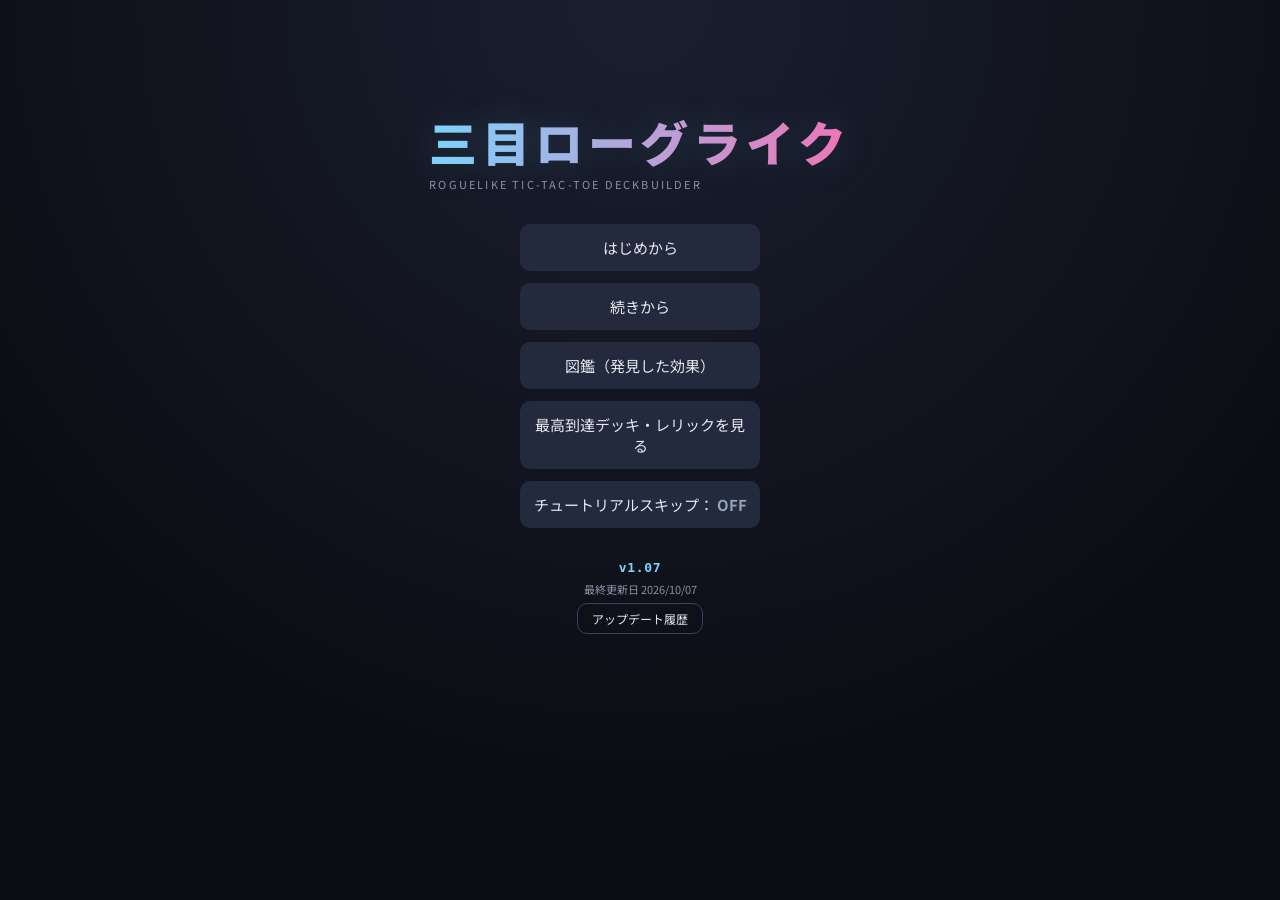
==== commit 90cc8725: "add" ====
--- a/index.html
+++ b/index.html
@@ -16,6 +16,7 @@
 <link rel="stylesheet" href="css/relicui.css">
 <link rel="stylesheet" href="css/handfan.css">
 <link rel="stylesheet" href="css/startevent.css">
+<link rel="stylesheet" href="css/revelation.css">
 <link rel="stylesheet" href="css/retreat.css">
 <link rel="stylesheet" href="css/tutorial.css">
 <link rel="stylesheet" href="css/clockup.css">
@@ -44,6 +45,7 @@
 <script src="js/shop.js"></script>
 <script src="js/ending.js"></script>
 <script src="js/startEvent.js"></script>
+<script src="js/revelation.js"></script>
 <script src="js/toastSwipe.js"></script>
 <script src="js/index.js"></script>
 </body>
--- a/css/style.css
+++ b/css/style.css
@@ -811,6 +811,13 @@
 .relic-card .relic-name{display:flex;align-items:center;justify-content:center;gap:1px;flex-wrap:wrap;}
 .passive-bar.passive-bar-inline{display:flex;flex-wrap:nowrap;}
 .passive-bar-inline .passive-icon{flex:1 1 0;max-width:44px;}
+/* STAR変数インジケーター（ホシパッシブ枠の直下） */
+.passive-icon.has-star-var{overflow:visible;}
+.star-var-ind{position:absolute;left:50%;top:100%;transform:translateX(-50%);margin-top:1px;display:inline-flex;align-items:center;gap:1px;padding:0 3px;border-radius:6px;background:rgba(15,18,30,.85);border:1px solid rgba(251,191,36,.35);font-size:9px;line-height:12px;font-weight:800;color:#fde68a;white-space:nowrap;z-index:5;cursor:pointer;}
+.star-var-ind .gi{width:11px;height:11px;}
+.star-var-ind.boosted{color:#fff7cc;border-color:#fbbf24;box-shadow:0 0 6px rgba(251,191,36,.85),0 0 2px rgba(251,191,36,.9) inset;text-shadow:0 0 4px rgba(251,191,36,.9);}
+.star-var-bubble{display:none;position:absolute;top:calc(100% + 4px);right:-6px;width:150px;padding:5px 7px;border-radius:6px;background:rgba(15,18,30,.96);border:1px solid rgba(251,191,36,.6);color:#f1f5f9;font-size:10px;font-weight:600;line-height:1.4;white-space:normal;text-align:left;text-shadow:none;z-index:30;}
+.star-var-ind.show .star-var-bubble{display:block;}
 
 /* #7 図鑑のアイコン */
 .gallery-head{display:flex;align-items:center;gap:6px;}
--- a/css/scorefx.css
+++ b/css/scorefx.css
@@ -151,3 +151,32 @@
 /* 早送りは盤面右上の常設トグル（.board-ff-btn）に移したため、吹き出し内のボタンは出さない */
 .sfx-ff{display:none;}
 .sfx-caption.cap-mana .sfx-cap{color:#e9d5ff;text-shadow:0 0 8px rgba(192,132,252,.8);}
+
+/* ===== 同時ビンゴのフィナーレ（合計加算点数） ===== */
+.sfx-finale{position:fixed;inset:0;z-index:950;pointer-events:auto;display:flex;align-items:center;justify-content:center;overflow:hidden;font-family:'Noto Sans JP',sans-serif;touch-action:none;}
+.sfx-fin-dim{position:absolute;inset:0;opacity:0;background:radial-gradient(ellipse at 50% 50%,rgba(60,20,0,.55),rgba(0,0,0,.72) 70%);}
+.sfx-finale.negative .sfx-fin-dim{background:radial-gradient(ellipse at 50% 50%,rgba(50,0,10,.5),rgba(0,0,0,.7) 70%);}
+.sfx-fin-flash{position:absolute;inset:0;opacity:0;background:radial-gradient(circle at 50% 50%,#fff8d8,rgba(255,210,90,.6) 40%,rgba(255,160,40,0) 75%);pointer-events:none;}
+.sfx-finale.negative .sfx-fin-flash{background:rgba(255,60,60,.45);}
+.sfx-fin-rays{position:absolute;left:50%;top:50%;width:760px;height:760px;opacity:0;pointer-events:none;transform:translate(-50%,-50%);
+  background:repeating-conic-gradient(from 0deg,rgba(255,214,107,.42) 0deg 9deg,rgba(255,214,107,0) 9deg 24deg);
+  -webkit-mask:radial-gradient(circle,#000 0,#000 25%,transparent 62%);mask:radial-gradient(circle,#000 0,#000 25%,transparent 62%);}
+.sfx-fin-core{position:relative;display:flex;flex-direction:column;align-items:center;gap:2px;max-width:calc(100vw - 32px);text-align:center;}
+.sfx-fin-count{font-size:30px;font-weight:900;letter-spacing:.08em;color:#fff;opacity:0;white-space:nowrap;
+  text-shadow:0 0 12px rgba(255,120,200,.9),0 3px 0 #6b1a4a,0 0 26px rgba(255,90,160,.6);}
+.sfx-fin-n{font-size:40px;color:#ffe27a;text-shadow:0 0 14px rgba(255,190,60,.95),0 3px 0 #7a3b00;}
+.sfx-fin-num{font-size:min(19vw,76px);font-weight:900;line-height:1.05;white-space:nowrap;font-variant-numeric:tabular-nums;color:#fff6dc;opacity:0;
+  text-shadow:0 4px 0 #7a3b00,0 0 18px #ffae00,0 0 40px rgba(255,90,40,.85);}
+.sfx-finale.tier2 .sfx-fin-num{color:#ffe27a;}
+.sfx-finale.tier3 .sfx-fin-num{color:#fff;text-shadow:0 4px 0 #7a0030,0 0 16px #ff3d6e,0 0 34px #ff3d3d,0 0 60px #ffae00;}
+.sfx-fin-core.landed .sfx-fin-num{animation:sfxFinGlow .3s ease-in-out infinite alternate;}
+@keyframes sfxFinGlow{from{filter:brightness(1);}to{filter:brightness(1.3);}}
+.sfx-finale.negative .sfx-fin-num{color:#ff7b7b;text-shadow:0 3px 0 #4a0010,0 0 12px rgba(255,60,60,.5);}
+.sfx-finale.negative .sfx-fin-count{color:#e7c9cf;text-shadow:0 2px 0 rgba(0,0,0,.5);}
+.sfx-finale.negative .sfx-fin-n{color:#ffb3b3;text-shadow:0 2px 0 rgba(0,0,0,.5);}
+.sfx-fin-sub{font-size:14px;font-weight:700;letter-spacing:.2em;color:#ffd66b;text-shadow:0 1px 3px rgba(0,0,0,.8);}
+.sfx-finale.negative .sfx-fin-sub{color:#e0a8a8;}
+@media (prefers-reduced-motion: reduce){
+  .sfx-fin-rays{display:none;}
+  .sfx-fin-core.landed .sfx-fin-num{animation:none;}
+}
--- a/css/icons.css
+++ b/css/icons.css
@@ -24,3 +24,5 @@
 .gi-gap-l{ margin-left:.25em; }
 /* 操作ボタン内のアイコン（文字よりやや大きく） */
 .gi-btn{ width:1.15em; height:1.15em; vertical-align:-0.22em; }
+/* v1.04 説明文中のSTARアイコン */
+.gi-star-inline{ width:1.15em; height:1.15em; vertical-align:-0.2em; margin:0 .05em; }
--- a/css/revelation.css
+++ b/css/revelation.css
@@ -0,0 +1,65 @@
+/* revelation.css — 神の啓示（js/revelation.js）とエンディング（js/ending.js）。
+ * 基本の見た目は startevent.css の sev- クラスを流用し、ここでは差分のみ（rev- / end- プレフィックス） */
+.rev-overlay{ z-index:88; }
+.rev-veil{ position:absolute; inset:0; pointer-events:none; z-index:0; opacity:0; transition:opacity 1.6s ease;
+  background:radial-gradient(ellipse 120% 70% at 50% 120%, rgba(76,29,149,.55) 0%, rgba(30,10,60,.35) 45%, transparent 75%), linear-gradient(180deg, rgba(4,7,15,0) 30%, rgba(10,4,24,.65) 100%); }
+.rev-overlay.rev-dusk .rev-veil{ opacity:1; }
+.rev-overlay.rev-dusk .sev-pillar{ filter:blur(3px) hue-rotate(40deg) brightness(.75); transition:filter 1.6s ease; }
+.rev-overlay.rev-dusk .sev-emblem{ filter:drop-shadow(0 0 10px rgba(196,181,253,.8)) drop-shadow(0 0 26px rgba(76,29,149,.6)); }
+
+/* エンディング：夜明けのような白金の光 */
+.rev-ending .sev-bg{ background:
+  radial-gradient(ellipse 80% 45% at 50% 20%, rgba(255,255,255,.75) 0%, rgba(255,247,214,.35) 40%, transparent 75%),
+  radial-gradient(ellipse 120% 60% at 50% 110%, rgba(253,230,138,.28) 0%, transparent 70%),
+  linear-gradient(180deg, #1c2f5c 0%, #2a4377 45%, #13284f 100%); }
+.rev-ending .sev-halo{ width:360px; height:360px; margin:-180px 0 0 -180px; }
+
+/* 旅の記録 */
+.rev-stats{ display:grid; grid-template-columns:1fr 1fr; gap:6px; width:100%; margin-top:4px; }
+.rev-stat{ display:flex; justify-content:space-between; align-items:baseline; gap:6px; padding:5px 9px; border-radius:8px; background:rgba(255,255,255,.06); border:1px solid rgba(253,230,138,.28); font-size:11px; color:#c7d6f2; min-width:0; }
+.rev-stat span{ white-space:nowrap; }
+.rev-stat.wide{ grid-column:1 / -1; }
+.rev-stat b{ font-family:'Space Mono',monospace; font-size:13px; color:#fde68a; white-space:nowrap; overflow:hidden; text-overflow:ellipsis; }
+.rev-syms{ display:flex; flex-wrap:wrap; justify-content:center; gap:6px; margin-top:6px; }
+.rev-sym{ display:flex; flex-direction:column; align-items:center; gap:1px; width:40px; padding:4px 0; border-radius:8px; background:rgba(255,255,255,.04); border:1px solid rgba(255,255,255,.12); opacity:.55; }
+.rev-sym.on{ opacity:1; border-color:rgba(253,230,138,.6); box-shadow:0 0 8px rgba(253,230,138,.35); }
+.rev-sym i{ font-style:normal; font-size:18px; line-height:1.2; }
+.rev-sym small{ font-size:9.5px; color:#dbe7ff; font-family:'Space Mono',monospace; }
+.sev-result .rev-stats{ margin-top:0; }
+
+/* ===================== エンディング（エンドロール） ===================== */
+.end-roll{ position:fixed; inset:0; z-index:80; overflow:hidden; display:flex; flex-direction:column; align-items:center;
+  padding:env(safe-area-inset-top) 0 env(safe-area-inset-bottom); color:#f8fafc; font-family:'Noto Sans JP',sans-serif;
+  background:radial-gradient(ellipse 80% 40% at 50% 0%, rgba(255,247,214,.35) 0%, transparent 70%), linear-gradient(180deg,#13284f 0%, #0b1630 55%, #04070f 100%); }
+.end-whiteout{ position:absolute; inset:0; background:#fffdf5; z-index:5; pointer-events:none; animation:endWhite 1.6s ease-out forwards; }
+@keyframes endWhite{ 0%{ opacity:1; } 100%{ opacity:0; } }
+.end-head{ position:relative; z-index:2; text-align:center; padding:22px 16px 6px; }
+.end-title{ font-size:34px; font-weight:900; letter-spacing:.12em; color:#fde68a; text-shadow:0 0 22px rgba(253,230,138,.7); animation:endingTitlePulse 2.4s ease-in-out infinite; }
+.end-sub{ margin-top:6px; font-size:13.5px; color:#e0f2fe; letter-spacing:.06em; }
+.end-score{ margin-top:4px; font-size:11.5px; color:#c7d6f2; }
+.end-viewport{ position:relative; z-index:2; flex:1 1 auto; width:100%; max-width:420px; overflow:hidden;
+  -webkit-mask:linear-gradient(180deg, transparent 0%, #000 12%, #000 85%, transparent 100%); mask:linear-gradient(180deg, transparent 0%, #000 12%, #000 85%, transparent 100%); }
+.end-scroll{ position:absolute; left:0; right:0; top:100%; text-align:center; padding:0 16px; }
+.end-scroll.scrolling{ animation:endScroll var(--dur,30s) linear forwards; }
+@keyframes endScroll{ from{ transform:translateY(0); } to{ transform:translateY(calc(-100% - 70vh)); } }
+.end-scroll .end-logo{ font-size:24px; font-weight:900; color:#fff7d6; letter-spacing:.1em; text-shadow:0 0 14px rgba(253,230,138,.6); margin-bottom:2px; }
+.end-role{ margin-top:26px; font-size:11.5px; letter-spacing:.2em; color:#7dd3fc; font-weight:700; }
+.end-name{ margin-top:4px; font-size:14.5px; color:#f8fafc; }
+.end-name .gi{ width:1.1em; height:1.1em; vertical-align:-.2em; }
+.end-scroll .rev-stats{ max-width:320px; margin:10px auto 0; text-align:left; }
+.end-thanks{ margin-top:48px; font-family:'Noto Serif JP','Hiragino Mincho ProN','Yu Mincho',serif; font-size:22px; font-weight:900; color:#fde68a; letter-spacing:.08em; text-shadow:0 0 16px rgba(253,230,138,.6); }
+.end-thanks small{ display:block; margin-top:6px; font-size:12px; color:#dbe7ff; letter-spacing:.1em; font-weight:400; }
+.end-actions{ position:relative; z-index:3; display:flex; gap:8px; padding:10px 16px 16px; }
+.end-actions button{ min-width:120px; }
+.end-final{ position:absolute; inset:0; z-index:4; display:flex; flex-direction:column; align-items:center; justify-content:center; gap:14px; padding:16px; text-align:center; opacity:0; pointer-events:none; transition:opacity 1s ease; background:rgba(4,7,15,.55); }
+.end-roll.done .end-final{ opacity:1; pointer-events:auto; }
+.end-roll.done .end-actions{ visibility:hidden; }
+.end-final .end-thanks{ margin-top:0; }
+.end-motes{ position:absolute; inset:0; pointer-events:none; z-index:1; }
+.end-motes .sev-mote{ opacity:.8; }
+@media (prefers-reduced-motion: reduce){
+  .end-roll *, .end-roll *::before, .end-roll *::after{ animation:none!important; transition:none!important; }
+  .end-whiteout, .end-motes{ display:none; }
+  .end-scroll{ position:static; top:auto; }
+  .end-viewport{ overflow-y:auto; -webkit-mask:none; mask:none; }
+}
--- a/css/tutorial.css
+++ b/css/tutorial.css
@@ -148,3 +148,8 @@
 .tut-root.tut-reduced .tut-spot, .tut-root.tut-reduced .tut-bubble{ transition:none; }
 .tut-root.tut-reduced .tut-spot-ring{ display:none; }
 .tut-root.tut-reduced .tut-bubble.tut-pop{ animation:none; }
+
+/* v1.07 タイトルのチュートリアルスキップ切替 */
+.title-toggle b{ color:#94a3b8; margin-left:.2em; }
+.title-toggle.on{ border-color:#34d399; box-shadow:0 0 0 1px rgba(52,211,153,.45) inset; }
+.title-toggle.on b{ color:#34d399; }
--- a/css/clockup.css
+++ b/css/clockup.css
@@ -1,6 +1,20 @@
-/* 盤面右上の外側の縦列：早送り → ターン終了 → クロックアップ（シカクパッシブ3） */
+/* 盤面右上の外側の縦列：早送り → 詳細非表示 → ターン終了 → クロックアップ（シカクパッシブ3） */
 .board-side-col{position:absolute;top:0;left:calc(100% + 10px);width:52px;display:flex;flex-direction:column;align-items:stretch;gap:6px;z-index:5;}
 .board-side-col .board-ff-btn{position:static;left:auto;top:auto;}
+.board-side-col-left{left:auto;right:calc(100% + 10px);}
+/* カード詳細非表示トグル（早送りの真下） */
+.board-detail-btn{width:52px;height:40px;padding:0;margin:0;display:flex;flex-direction:column;align-items:center;justify-content:center;gap:1px;
+  background:#1e1830;border:1px solid #6a4ad4;border-radius:9px;color:#cfc7ff;font-size:8.5px;font-weight:700;line-height:1.05;text-align:center;}
+.board-detail-btn .bdh-ico{width:16px;height:16px;fill:none;stroke:currentColor;stroke-width:2;stroke-linecap:round;stroke-linejoin:round;}
+.board-detail-btn:hover:not(:disabled){background:#2a2148;}
+.board-detail-btn.active{background:#3b1f2e;border-color:#fb7185;color:#fecdd3;box-shadow:0 0 8px rgba(251,113,133,.55);}
+/* リロール（盤面左上＝早送りの左右反転位置） */
+.board-reroll-btn{width:52px;height:40px;padding:0;margin:0;display:flex;flex-direction:column;align-items:center;justify-content:center;gap:1px;
+  background:#1e1830;border:1px solid #6a4ad4;border-radius:9px;color:#cfc7ff;font-size:8.5px;font-weight:700;line-height:1.05;white-space:nowrap;}
+.board-reroll-btn .gi{width:16px;height:16px;}
+.board-reroll-btn:hover:not(:disabled){background:#2a2148;}
+.board-reroll-btn:disabled{opacity:.4;}
+.board-reroll-btn.active{background:#14304a;border-color:#7dd3fc;color:#e0f2fe;box-shadow:0 0 8px rgba(125,211,252,.55);}
 .board-turnend-btn{width:52px;height:40px;padding:0;margin:0;display:flex;flex-direction:column;align-items:center;justify-content:center;gap:1px;
   background:#1e1830;border:1px solid #6a4ad4;border-radius:9px;color:#cfc7ff;font-size:9px;font-weight:700;line-height:1.1;}
 .board-turnend-btn .gi{width:16px;height:16px;}
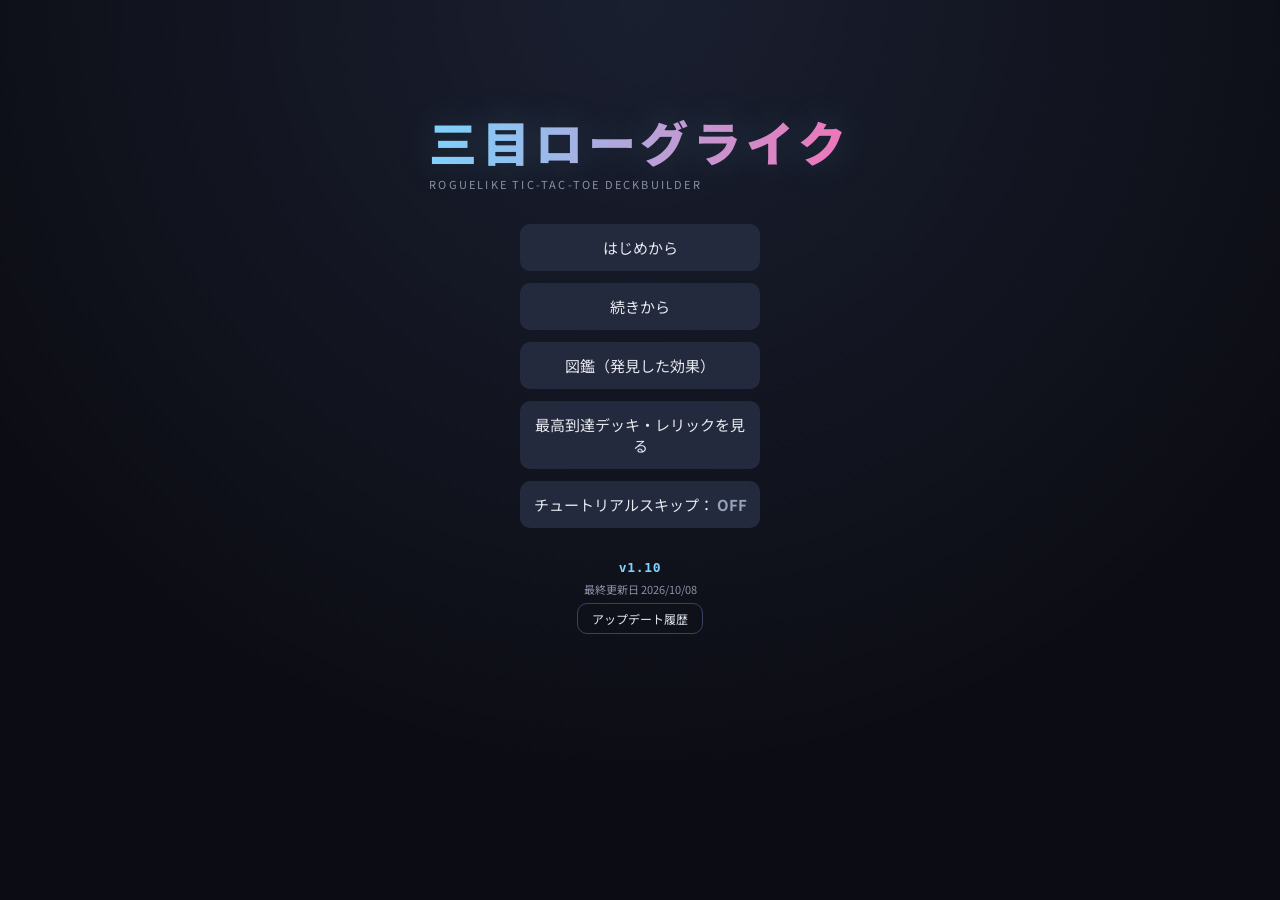
==== commit 2f174d05: "a" ====
--- a/index.html
+++ b/index.html
@@ -20,6 +20,8 @@
 <link rel="stylesheet" href="css/retreat.css">
 <link rel="stylesheet" href="css/tutorial.css">
 <link rel="stylesheet" href="css/clockup.css">
+<link rel="stylesheet" href="css/throwgame.css">
+<link rel="stylesheet" href="css/highlow.css">
 </head>
 <body>
 <!-- 各シーンはここに描画される -->
@@ -46,6 +48,8 @@
 <script src="js/ending.js"></script>
 <script src="js/startEvent.js"></script>
 <script src="js/revelation.js"></script>
+<script src="js/throwGame.js"></script>
+<script src="js/highLowGame.js"></script>
 <script src="js/toastSwipe.js"></script>
 <script src="js/index.js"></script>
 </body>
--- a/css/style.css
+++ b/css/style.css
@@ -981,3 +981,31 @@
 .cell-bubble.npc-cross-bubble{top:auto;bottom:-24px;z-index:6;background:#7a1f2b;border:1px solid #ff6b6b;color:#ffd6d6;}
 .cell-bubble.npc-cross-bubble::after{top:auto;bottom:100%;border-top-color:transparent;border-bottom-color:#7a1f2b;}
 .cell.hint-blink.npc-next-cell{animation:hintBlink 1s infinite;}
+
+/* v1.10 イベントコモン（第3・8階層） */
+.stage-card.event-common-card{border-color:#a78bfa;box-shadow:0 0 0 1px rgba(167,139,250,.35),0 0 18px rgba(167,139,250,.18);}
+.stage-card.event-common-card.ev-eliteboss{border-color:var(--cross);box-shadow:0 0 0 1px rgba(248,113,113,.35),0 0 18px rgba(248,113,113,.18);}
+.stage-card.event-common-card.ev-altar{border-color:#c084fc;}
+.ev-tag{display:inline-block;margin-left:6px;padding:1px 6px;border-radius:999px;background:#a78bfa;color:#140f24;font-weight:900;letter-spacing:.08em;}
+.ev-eliteboss .ev-tag{background:var(--cross);}
+.ev-box{background:rgba(167,139,250,.10);border:1px dashed rgba(167,139,250,.5);border-radius:10px;padding:8px 10px;text-align:left;display:flex;flex-direction:column;gap:4px;}
+.ev-eliteboss .ev-box{background:rgba(248,113,113,.08);border-color:rgba(248,113,113,.5);}
+.ev-title{font-weight:900;color:#ddd6fe;font-size:14px;}
+.ev-eliteboss .ev-title{color:#fecaca;}
+.ev-desc,.ev-line{font-size:12px;line-height:1.5;color:var(--text-dim);}
+.ev-reward{font-size:12px;color:var(--gold);font-weight:700;}
+.ev-status{font-size:11px;font-weight:900;color:var(--success);}
+.ev-choice-overlay{z-index:400;}
+.ev-choice-box{max-width:360px;width:calc(100vw - 32px);box-sizing:border-box;text-align:center;}
+.ev-choice-head{font-size:11px;letter-spacing:.12em;color:var(--text-dim);}
+.ev-choice-title{margin:6px 0 8px;color:#ddd6fe;}
+.ev-choice-desc{font-size:13px;line-height:1.6;margin-bottom:6px;text-align:left;}
+.ev-choice-reward{font-size:13px;color:var(--gold);font-weight:700;margin:8px 0 12px;}
+.ev-choice-btns{display:flex;flex-direction:column;gap:8px;}
+.ev-choice-btns button{width:100%;margin:0;}
+.ev-choice-btns button small{display:block;font-size:11px;opacity:.75;font-weight:400;}
+.ev-go-btn{background:linear-gradient(135deg,#7c3aed,#a78bfa);color:#fff;font-weight:900;}
+.ev-go-btn:disabled{opacity:.4;}
+.ev-choice-warn{font-size:12px;color:var(--cross);}
+.ev-cancel-btn{opacity:.75;}
+.gr-total.ev-lose{color:var(--text-dim);}
--- a/css/clockup.css
+++ b/css/clockup.css
@@ -15,6 +15,13 @@
 .board-reroll-btn:hover:not(:disabled){background:#2a2148;}
 .board-reroll-btn:disabled{opacity:.4;}
 .board-reroll-btn.active{background:#14304a;border-color:#7dd3fc;color:#e0f2fe;box-shadow:0 0 8px rgba(125,211,252,.55);}
+/* リロール決定（リロール中のみ、リロールボタンの真下） */
+.board-reroll-ok-btn{width:52px;height:40px;padding:0;margin:0;display:flex;flex-direction:column;align-items:center;justify-content:center;gap:1px;
+  background:#0f3a2c;border:1px solid #34d399;border-radius:9px;color:#d1fae5;font-weight:700;line-height:1.05;white-space:nowrap;box-shadow:0 0 8px rgba(52,211,153,.45);}
+.board-reroll-ok-btn .brr-ok-label{font-size:11px;}
+.board-reroll-ok-btn .brr-ok-count{font-size:8.5px;opacity:.9;}
+.board-reroll-ok-btn:hover:not(:disabled){background:#145a42;}
+.board-reroll-ok-btn:disabled{opacity:.4;box-shadow:none;}
 .board-turnend-btn{width:52px;height:40px;padding:0;margin:0;display:flex;flex-direction:column;align-items:center;justify-content:center;gap:1px;
   background:#1e1830;border:1px solid #6a4ad4;border-radius:9px;color:#cfc7ff;font-size:9px;font-weight:700;line-height:1.1;}
 .board-turnend-btn .gi{width:16px;height:16px;}
--- a/css/throwgame.css
+++ b/css/throwgame.css
@@ -0,0 +1,83 @@
+/* 投射ミニゲーム「投射チャレンジ」 (js/throwGame.js) */
+.tg-overlay{position:fixed;inset:0;z-index:130;background:radial-gradient(circle at 50% 0%,#1d2440 0%,#0a0b12 75%);display:flex;align-items:center;justify-content:center;overflow:hidden;overscroll-behavior:none;touch-action:none;color:var(--text,#e7e9f0);font-family:'Noto Sans JP',sans-serif;padding:max(10px,env(safe-area-inset-top)) 12px max(10px,env(safe-area-inset-bottom));box-sizing:border-box;}
+.tg-overlay *{box-sizing:border-box;}
+.tg-panel{width:100%;max-width:360px;background:var(--panel,#1c2030);border:2px solid #33406a;border-radius:16px;padding:20px 18px;display:flex;flex-direction:column;align-items:center;gap:14px;box-shadow:0 10px 40px rgba(0,0,0,.6),0 0 30px rgba(125,211,252,.12);animation:tgIn .35s ease-out;}
+@keyframes tgIn{from{transform:translateY(16px) scale(.96);opacity:0;}to{transform:none;opacity:1;}}
+.tg-title{font-size:26px;font-weight:900;letter-spacing:.08em;background:linear-gradient(90deg,var(--accent,#7dd3fc),var(--accent-2,#f472b6));-webkit-background-clip:text;background-clip:text;color:transparent;}
+.tg-title.sm{font-size:17px;}
+.tg-rules{font-size:13.5px;line-height:1.65;text-align:center;}
+.tg-rules p{margin:0 0 8px;}
+.tg-rules b{color:var(--accent,#7dd3fc);}
+.tg-ex{background:rgba(125,211,252,.08);border-radius:8px;padding:4px 8px;}
+.tg-dim{color:var(--text-dim,#8b90a5);}
+.tg-reward{font-size:13px;font-weight:700;color:var(--gold,#fbbf24);background:rgba(251,191,36,.1);border:1px solid rgba(251,191,36,.35);border-radius:10px;padding:6px 10px;text-align:center;}
+.tg-btn{font-size:17px;font-weight:900;letter-spacing:.1em;padding:13px 0;width:100%;max-width:300px;border-radius:12px;background:linear-gradient(180deg,#3b82f6,#2563eb);color:#fff;box-shadow:0 4px 0 #1e3a8a;}
+.tg-btn:active:not(:disabled){transform:translateY(3px);box-shadow:0 1px 0 #1e3a8a;}
+.tg-btn:disabled{opacity:.35;}
+
+/* --- play --- */
+.tg-play{width:100%;max-width:390px;height:100%;max-height:820px;display:flex;flex-direction:column;align-items:center;gap:8px;}
+.tg-head{width:100%;display:flex;justify-content:space-between;align-items:center;}
+.tg-prog{display:flex;gap:4px;}
+.tg-chip{font-size:11px;font-weight:700;padding:3px 8px;border-radius:999px;background:var(--panel-2,#242a3d);color:var(--text-dim,#8b90a5);border:1px solid transparent;}
+.tg-chip.cur{color:#fff;border-color:var(--gold,#fbbf24);box-shadow:0 0 8px rgba(251,191,36,.4);}
+.tg-chip.done{color:#0c2a16;background:var(--success,#4ade80);}
+.tg-field{position:relative;width:100%;border-radius:12px;overflow:hidden;background:linear-gradient(180deg,#14203e 0%,#1d2e52 70%,#22345a 100%);border:1px solid #2b3150;flex:0 0 auto;}
+.tg-svg{display:block;width:100%;height:auto;}
+.tg-ground{fill:#1f3a2a;}
+.tg-gline{stroke:#4ade80;stroke-width:1.5;opacity:.7;}
+.tg-tick{stroke:#8b90a5;stroke-width:1;}
+.tg-tick-t{fill:#8b90a5;font-size:8px;text-anchor:middle;font-family:sans-serif;}
+.tg-tline{stroke:rgba(251,191,36,.18);stroke-width:1;stroke-dasharray:3 4;}
+.tg-pole{stroke:#cbd5e1;stroke-width:1.6;}
+.tg-cloth{fill:#64748b;}
+.tg-flag-t{fill:#cbd5e1;font-size:9px;font-weight:700;text-anchor:middle;font-family:sans-serif;}
+.tg-flag.cur .tg-cloth{fill:var(--gold,#fbbf24);}
+.tg-flag.cur .tg-tline{stroke:rgba(251,191,36,.55);}
+.tg-flag.cur .tg-flag-t{fill:var(--gold,#fbbf24);}
+.tg-flag.done .tg-cloth{fill:var(--success,#4ade80);}
+.tg-flag.done .tg-flag-t{fill:var(--success,#4ade80);}
+.tg-flag-pop{transform-box:fill-box;transform-origin:50% 100%;}
+.tg-flag.popnow .tg-flag-pop{animation:tgFlagPop .6s cubic-bezier(.3,1.6,.5,1);}
+@keyframes tgFlagPop{0%{transform:scale(1);}30%{transform:scale(1.9) translateY(-4px);}100%{transform:scale(1);}}
+.tg-base{fill:#334155;stroke:#7dd3fc;stroke-width:1.5;}
+.tg-armline{stroke:#7dd3fc;stroke-width:3;stroke-linecap:round;}
+.tg-armhead{fill:#7dd3fc;}
+.tg-trail{fill:none;stroke:rgba(244,114,182,.75);stroke-width:1.5;stroke-dasharray:2 3;}
+.tg-projrect{fill:#f8fafc;stroke:#f472b6;stroke-width:1.2;}
+.tg-x{stroke:#f472b6;stroke-width:2;stroke-linecap:round;}
+.tg-mark.old .tg-x{stroke:#64748b;stroke-width:1.2;}
+.tg-spark{fill:#fde68a;animation:tgSpark .7s ease-out forwards;}
+@keyframes tgSpark{from{transform:translate(0,0);opacity:1;}to{transform:translate(var(--dx),var(--dy));opacity:0;}}
+.tg-readout{position:absolute;top:6px;right:8px;font-size:18px;font-weight:900;color:#fff;text-shadow:0 2px 6px rgba(0,0,0,.8);}
+.tg-readout.hit{color:var(--success,#4ade80);}
+.tg-readout.miss{color:#fca5a5;}
+.tg-readout.pop{animation:tgPop .4s ease-out;}
+@keyframes tgPop{0%{transform:scale(1.5);}100%{transform:scale(1);}}
+
+.tg-ctrl{width:100%;background:var(--panel,#1c2030);border-radius:12px;padding:8px 14px;}
+.tg-angle-row{display:flex;justify-content:space-between;align-items:baseline;font-size:13px;color:var(--text-dim,#8b90a5);}
+.tg-angle-v{font-size:22px;color:var(--accent,#7dd3fc);}
+.tg-slider{width:100%;height:36px;margin:2px 0 0;accent-color:#7dd3fc;touch-action:pan-x;}
+.tg-hand-label{font-size:12px;color:var(--text-dim,#8b90a5);}
+.tg-hand{display:grid;grid-template-columns:repeat(4,58px);gap:8px 12px;justify-content:center;}
+.tg-slot{width:58px;height:91px;position:relative;border-radius:9px;transition:transform .12s;cursor:pointer;}
+.tg-cardscale{width:66px;height:104px;transform:scale(.8788);transform-origin:0 0;pointer-events:none;}
+.tg-slot.sel{transform:translateY(-6px);}
+.tg-slot.sel .card{border-color:var(--gold,#fbbf24);box-shadow:0 0 14px rgba(251,191,36,.6);}
+.tg-slot.used{opacity:.18;filter:grayscale(1);cursor:default;}
+.tg-simple-card{display:flex;flex-direction:column;align-items:center;gap:6px;font-size:20px;}
+.tg-throw{margin-top:auto;}
+
+.tg-result-wrap{position:absolute;inset:0;background:rgba(5,6,12,.72);display:flex;align-items:center;justify-content:center;padding:16px;}
+.tg-result.win{border-color:var(--success,#4ade80);box-shadow:0 0 40px rgba(74,222,128,.25);}
+.tg-result.lose{border-color:#f87171;}
+
+@media (max-height:700px){
+  .tg-hand{gap:4px 12px;}
+  .tg-ctrl{padding:4px 12px;}
+}
+@media (prefers-reduced-motion: reduce){
+  .tg-panel,.tg-flag.popnow .tg-flag-pop,.tg-readout.pop,.tg-spark{animation:none;}
+  .tg-slot{transition:none;}
+}
--- a/css/highlow.css
+++ b/css/highlow.css
@@ -0,0 +1,196 @@
+/* highlow.css — ミニゲーム「千里眼とのハイロー対決」（js/highLowGame.js） */
+.hl-overlay{
+  --hl-p1:#a855f7; --hl-p2:#e9d5ff; --hl-p3:#581c87; --hl-dark:#0d0618; --hl-bet:#f472b6; --hl-check:#7dd3fc;
+  position:fixed; inset:0; z-index:120; overflow:hidden; color:#ece6f7;
+  height:100vh; height:100dvh; display:flex; flex-direction:column;
+  font-family:'Noto Sans JP',sans-serif; touch-action:manipulation; overscroll-behavior:none;
+  animation:hlFadeIn .3s ease both;
+}
+.hl-overlay.closing{ animation:hlFadeOut .22s ease both; }
+@keyframes hlFadeIn{ from{opacity:0;} to{opacity:1;} }
+@keyframes hlFadeOut{ from{opacity:1;} to{opacity:0;} }
+.hl-bg{
+  position:absolute; inset:0; z-index:0; pointer-events:none;
+  background:
+    radial-gradient(ellipse 80% 40% at 50% 12%, rgba(168,85,247,.32), transparent 70%),
+    radial-gradient(ellipse 60% 30% at 50% 100%, rgba(88,28,135,.35), transparent 70%),
+    linear-gradient(180deg,#160a28 0%,#0d0618 55%,#08040f 100%);
+}
+.hl-overlay.falter .hl-bg{ filter:hue-rotate(-18deg) saturate(.75); }
+.hl-main{
+  position:relative; z-index:1; flex:1; min-height:0; width:100%; max-width:460px; margin:0 auto;
+  display:flex; flex-direction:column; gap:6px;
+  padding:calc(env(safe-area-inset-top,0px) + 8px) 12px calc(env(safe-area-inset-bottom,0px) + 10px);
+}
+
+/* --- 上部：タイトル＋ラウンド --- */
+.hl-top{ display:flex; flex-direction:column; align-items:center; gap:6px; }
+.hl-title{ font-size:14px; font-weight:900; letter-spacing:.12em; color:var(--hl-p2); text-shadow:0 0 12px rgba(168,85,247,.7); }
+.hl-rounds{ display:flex; gap:6px; justify-content:center; }
+.hl-pip{
+  position:relative; width:52px; height:30px; border-radius:8px; border:1px solid #3b2a5a; background:rgba(30,16,52,.7);
+  display:flex; flex-direction:column; align-items:center; justify-content:center; line-height:1;
+}
+.hl-pip-n{ font-family:'Space Mono',monospace; font-size:13px; font-weight:700; color:#b9a8d6; }
+.hl-pip-tag{ font-size:7.5px; font-weight:700; color:#fca5a5; margin-top:2px; letter-spacing:-.02em; white-space:nowrap; }
+.hl-pip.falter{ border-style:dashed; border-color:#7f1d1d; background:rgba(60,14,30,.55); }
+.hl-pip.cur{ border-color:var(--hl-p1); box-shadow:0 0 0 1px var(--hl-p1),0 0 12px rgba(168,85,247,.6); }
+.hl-pip.cur .hl-pip-n{ color:#fff; }
+.hl-pip.falter.cur{ border-color:#f87171; box-shadow:0 0 0 1px #f87171,0 0 12px rgba(248,113,113,.55); }
+.hl-pip.done{ opacity:.75; }
+.hl-pip-res{ position:absolute; top:-6px; right:-5px; font-style:normal; font-size:9px; font-weight:900; width:16px; height:16px; border-radius:50%; display:flex; align-items:center; justify-content:center; color:#0d0618; }
+.hl-pip-res.w{ background:#4ade80; } .hl-pip-res.l{ background:#f87171; } .hl-pip-res.d{ background:#94a3b8; }
+
+/* --- 相手 --- */
+.hl-opp{ display:flex; gap:10px; align-items:center; padding:4px 2px; }
+.hl-emblem-wrap{ flex:0 0 88px; height:88px; position:relative; }
+.hl-emblem{ width:100%; height:100%; display:block; filter:drop-shadow(0 0 12px rgba(168,85,247,.65)); }
+.hl-rays{ transform-origin:60px 60px; animation:hlSpin 24s linear infinite; }
+.hl-iris{ transform-origin:60px 60px; animation:hlLook 5s ease-in-out infinite; }
+.hl-lid{ animation:hlBlink 6s ease-in-out infinite; }
+@keyframes hlSpin{ to{ transform:rotate(360deg); } }
+@keyframes hlLook{ 0%,100%{ transform:translateX(0); } 30%{ transform:translateX(-5px); } 60%{ transform:translateX(5px); } }
+@keyframes hlBlink{ 0%,92%,100%{ height:0; } 95%{ height:64px; } }
+.hl-overlay.gazing .hl-emblem{ animation:hlGaze .5s ease-in-out infinite alternate; }
+@keyframes hlGaze{ from{ filter:drop-shadow(0 0 8px rgba(168,85,247,.6)); } to{ filter:drop-shadow(0 0 22px rgba(240,171,252,1)); } }
+.hl-overlay.falter .hl-emblem{ animation:hlFlicker 1.6s steps(1) infinite; }
+@keyframes hlFlicker{ 0%,100%{ opacity:1; filter:drop-shadow(0 0 10px rgba(168,85,247,.5)) blur(0); } 40%{ opacity:.55; filter:blur(1.5px); } 46%{ opacity:1; } 70%{ opacity:.7; filter:blur(.8px) grayscale(.5); } }
+.hl-opp-side{ flex:1; min-width:0; display:flex; flex-direction:column; gap:5px; }
+.hl-opp-name{ font-size:11px; color:#c4b5fd; letter-spacing:.1em; }
+.hl-speech{
+  position:relative; background:rgba(46,16,101,.75); border:1px solid #7c3aed; border-radius:10px; padding:6px 10px;
+  font-size:13px; font-weight:700; min-height:30px; color:#f5f3ff;
+}
+.hl-speech::before{ content:''; position:absolute; left:-6px; top:10px; border:6px solid transparent; border-left:0; border-right-color:#7c3aed; }
+.hl-speech.pop{ animation:hlPop .28s ease-out; }
+@keyframes hlPop{ from{ transform:scale(.94); opacity:.4; } to{ transform:scale(1); opacity:1; } }
+.hl-speech.falter{ border-color:#b91c1c; background:rgba(69,10,30,.75); color:#fecaca; }
+.hl-speech.falter::before{ border-right-color:#b91c1c; }
+.hl-speech.bet{ box-shadow:0 0 12px rgba(244,114,182,.5); }
+.hl-npc-backs{ display:flex; gap:4px; min-height:30px; }
+.hl-npc-list{ display:flex; gap:4px; align-items:center; flex-wrap:wrap; }
+.hl-npc-list-lbl{ font-size:10px; color:#a78bfa; margin-right:2px; }
+.hl-chip{ font-family:'Space Mono',monospace; font-size:11px; font-weight:700; padding:1px 6px; border-radius:6px; background:#2e1065; border:1px solid #6d28d9; color:#ede9fe; }
+.hl-chip.used{ opacity:.4; text-decoration:line-through; text-decoration-thickness:2px; text-decoration-color:#f87171; background:transparent; }
+
+/* カード裏 */
+.hl-back{
+  width:62px; height:96px; border-radius:8px; border:2px solid #a855f7;
+  background:
+    radial-gradient(circle at 50% 50%, rgba(240,171,252,.9) 0 6px, transparent 7px),
+    radial-gradient(ellipse 22px 12px at 50% 50%, #3b0764 0 100%, transparent 101%),
+    repeating-linear-gradient(45deg, #2e1065 0 6px, #3b0764 6px 12px);
+  box-shadow:inset 0 0 0 3px #1e0b3a, 0 0 10px rgba(168,85,247,.4);
+}
+.hl-back.mini{ width:20px; height:30px; border-width:1px; border-radius:4px; box-shadow:inset 0 0 0 1px #1e0b3a;
+  background:radial-gradient(circle at 50% 50%, #f0abfc 0 2px, transparent 3px), repeating-linear-gradient(45deg,#2e1065 0 3px,#3b0764 3px 6px); }
+
+/* --- 対決エリア --- */
+.hl-arena{ display:flex; align-items:center; justify-content:center; gap:14px; padding:4px 0; min-height:140px; }
+.hl-slot{ display:flex; flex-direction:column; align-items:center; gap:4px; width:96px; }
+.hl-slot-label{ font-size:10px; color:#a78bfa; letter-spacing:.1em; }
+.hl-slot-card{ width:66px; height:104px; border-radius:9px; border:1px dashed #4c3575; display:flex; align-items:center; justify-content:center; position:relative; }
+.hl-slot-card:not(:empty){ border-color:transparent; }
+.hl-vs{ font-family:'Space Mono',monospace; font-weight:700; font-size:16px; color:#c4b5fd; text-shadow:0 0 10px rgba(168,85,247,.8); }
+.hl-decl{ min-height:20px; font-size:11px; font-weight:900; padding:2px 8px; border-radius:999px; opacity:0; transform:scale(.8); transition:opacity .2s, transform .2s; }
+.hl-decl.show{ opacity:1; transform:scale(1); }
+.hl-decl.bet{ background:var(--hl-bet); color:#2a0718; box-shadow:0 0 10px rgba(244,114,182,.7); }
+.hl-decl.check{ background:#1e293b; color:var(--hl-check); border:1px solid #38bdf8; }
+.hl-play-in{ position:relative; animation:hlSlideUp .3s ease-out; }
+@keyframes hlSlideUp{ from{ transform:translateY(30px); opacity:0; } to{ transform:none; opacity:1; } }
+.hl-play-in .hl-cscale{ transform:none; width:66px; height:104px; }
+.hl-flip{ width:66px; height:104px; perspective:600px; }
+.hl-flip-inner{ position:relative; width:100%; height:100%; transform-style:preserve-3d; transition:transform .6s cubic-bezier(.3,.7,.3,1); }
+.hl-flip.flipped .hl-flip-inner{ transform:rotateY(180deg); }
+.hl-flip-face{ position:absolute; inset:0; backface-visibility:hidden; -webkit-backface-visibility:hidden; display:flex; align-items:center; justify-content:center; }
+.hl-flip-back .hl-back{ width:66px; height:104px; }
+.hl-flip-front{ transform:rotateY(180deg); }
+.hl-npc-card{
+  width:66px; height:104px; border-radius:8px; border:2px solid #e9d5ff;
+  background:radial-gradient(circle at 50% 40%, #7e22ce, #2e1065 75%);
+  display:flex; align-items:center; justify-content:center;
+  font-family:'Space Mono',monospace; font-weight:700; font-size:26px; color:#fff; text-shadow:0 0 10px #f0abfc;
+}
+.hl-arena.res-w .hl-slot-player .hl-slot-card{ box-shadow:0 0 0 2px #4ade80,0 0 18px rgba(74,222,128,.6); border-radius:9px; }
+.hl-arena.res-l .hl-slot-npc .hl-slot-card{ box-shadow:0 0 0 2px #f87171,0 0 18px rgba(248,113,113,.6); border-radius:9px; }
+.hl-arena.res-w .hl-slot-npc .hl-slot-card, .hl-arena.res-l .hl-slot-player .hl-slot-card{ opacity:.6; }
+
+/* --- スコア --- */
+.hl-score{ display:flex; align-items:center; justify-content:space-between; gap:8px; padding:6px 12px; border-radius:12px; background:rgba(20,10,38,.8); border:1px solid #4c1d95; }
+.hl-score-side{ display:flex; align-items:baseline; gap:8px; }
+.hl-score-lbl{ font-size:11px; color:#c4b5fd; }
+.hl-score-num{ font-family:'Space Mono',monospace; font-size:24px; font-weight:700; color:#fff; min-width:18px; text-align:center; display:inline-block; }
+.hl-score-player .hl-score-num{ color:#86efac; } .hl-score-npc .hl-score-num{ color:#f0abfc; }
+.hl-score-num.bump{ animation:hlBump .5s ease-out; }
+@keyframes hlBump{ 0%{ transform:scale(1); } 35%{ transform:scale(1.6); } 100%{ transform:scale(1); } }
+.hl-score-mid{ font-size:10px; color:#a78bfa; } .hl-score-mid b{ color:#fde68a; }
+
+.hl-msg{ min-height:22px; text-align:center; font-size:13px; color:#ddd6fe; }
+.hl-msg b{ color:#fff; }
+.hl-falter-txt{ color:#fca5a5; font-weight:700; }
+.hl-t-bet{ color:var(--hl-bet) !important; }
+.hl-t-win{ color:#4ade80; font-weight:900; } .hl-t-lose{ color:#f87171; font-weight:900; } .hl-t-draw{ color:#cbd5e1; font-weight:700; }
+
+/* --- ボタン --- */
+.hl-actions{ min-height:52px; display:flex; gap:10px; justify-content:center; align-items:center; }
+.hl-btn{ border:none; border-radius:12px; padding:10px 18px; font-size:15px; font-weight:900; color:#fff; cursor:pointer; font-family:inherit; display:flex; flex-direction:column; align-items:center; line-height:1.15; min-width:120px; }
+.hl-btn small{ font-size:10px; font-weight:700; opacity:.85; margin-top:2px; }
+.hl-btn:active{ transform:scale(.97); }
+.hl-btn-main{ background:linear-gradient(180deg,#9333ea,#6b21a8); box-shadow:0 0 14px rgba(168,85,247,.5); }
+.hl-btn-bet{ background:linear-gradient(180deg,#ec4899,#be185d); box-shadow:0 0 14px rgba(244,114,182,.45); }
+.hl-btn-check{ background:#1e293b; border:1px solid #38bdf8; color:#bae6fd; }
+
+/* --- 手札 --- */
+.hl-hand{ margin-top:auto; display:grid; grid-template-columns:repeat(4, 1fr); gap:8px 6px; justify-items:center; padding-top:4px; }
+.hl-hcard{
+  position:relative; width:60px; height:94px; padding:0; border:none; background:transparent; border-radius:8px; cursor:pointer;
+  transition:transform .15s ease, opacity .2s ease;
+}
+.hl-hcard:not(:disabled):hover{ transform:translateY(-4px); background:transparent; }
+.hl-hcard:not(:disabled) .card{ box-shadow:0 0 0 1px rgba(192,132,252,.6), 0 0 10px rgba(168,85,247,.35); }
+.hl-hcard:disabled{ cursor:default; opacity:1; }
+.hl-hcard.used{ opacity:.18 !important; filter:grayscale(1); }
+.hl-cscale{ width:60px; height:94px; }
+.hl-overlay .hl-cscale .card, .hl-overlay .hl-cscale .card:hover{ width:60px; height:94px; transform:none; cursor:inherit; margin:0; }
+.hl-overlay .hl-cscale .card-symbol-wrap{ font-size:24px; }
+.hl-overlay .hl-play-in .hl-cscale .card{ width:66px; height:104px; }
+.hl-overlay .hl-play-in .hl-cscale .card-symbol-wrap{ font-size:28px; }
+.hl-hval{
+  position:absolute; left:50%; bottom:-6px; transform:translateX(-50%); z-index:8;
+  font-family:'Space Mono',monospace; font-size:11px; font-weight:700; padding:0 6px; border-radius:6px;
+  background:#2e1065; border:1px solid #a855f7; color:#fff; pointer-events:none;
+}
+.hl-fallback-val{ font-family:'Space Mono',monospace; font-size:22px; font-weight:700; }
+
+/* --- パネル --- */
+.hl-panel-layer{ position:absolute; inset:0; z-index:5; display:none; align-items:center; justify-content:center; padding:16px; background:rgba(5,2,10,.72); }
+.hl-panel-layer.show{ display:flex; animation:hlFadeIn .25s ease both; }
+.hl-panel{
+  width:100%; max-width:380px; max-height:100%; overflow:auto; border-radius:16px; padding:16px 16px 18px;
+  background:linear-gradient(180deg,#24113f,#120822); border:1px solid #7c3aed; box-shadow:0 0 40px rgba(124,58,237,.45);
+  display:flex; flex-direction:column; align-items:center; gap:8px; text-align:center;
+}
+.hl-panel-emblem{ width:76px; height:76px; }
+.hl-panel-title{ font-size:19px; margin:0; color:#f5f3ff; letter-spacing:.06em; text-shadow:0 0 14px rgba(168,85,247,.8); }
+.hl-panel-lead{ margin:0; font-size:13px; color:#ddd6fe; }
+.hl-rules{ text-align:left; margin:0; padding:0 0 0 18px; font-size:12px; line-height:1.55; color:#e9e3f5; }
+.hl-rules li{ margin:2px 0; } .hl-rules b{ color:#fde68a; }
+.hl-reward{ font-size:13px; padding:6px 12px; border-radius:10px; background:rgba(251,191,36,.12); border:1px solid rgba(251,191,36,.5); color:#fde68a; }
+.hl-reward.dim{ background:transparent; border-color:#4c3575; color:#a8a2b8; }
+.hl-panel .hl-btn{ margin-top:4px; min-width:180px; }
+.hl-result{ font-size:42px; font-weight:900; letter-spacing:.2em; padding-left:.2em; animation:hlResult .6s cubic-bezier(.2,1.4,.4,1) both; }
+.hl-result.win{ color:#fde68a; text-shadow:0 0 24px rgba(251,191,36,.8); }
+.hl-result.lose{ color:#c4b5fd; text-shadow:0 0 20px rgba(124,58,237,.8); }
+@keyframes hlResult{ from{ transform:scale(.4); opacity:0; } to{ transform:scale(1); opacity:1; } }
+.hl-result-score{ font-size:14px; color:#ddd6fe; } .hl-result-score b{ font-family:'Space Mono',monospace; font-size:20px; color:#fff; }
+
+@media (max-height:700px){
+  .hl-emblem-wrap{ flex-basis:68px; height:68px; }
+  .hl-arena{ min-height:126px; }
+  .hl-hand{ gap:4px; }
+}
+
+@media (prefers-reduced-motion: reduce){
+  .hl-overlay, .hl-overlay *, .hl-overlay *::before{ animation:none !important; transition:none !important; }
+  .hl-flip-inner{ transition:none !important; }
+}
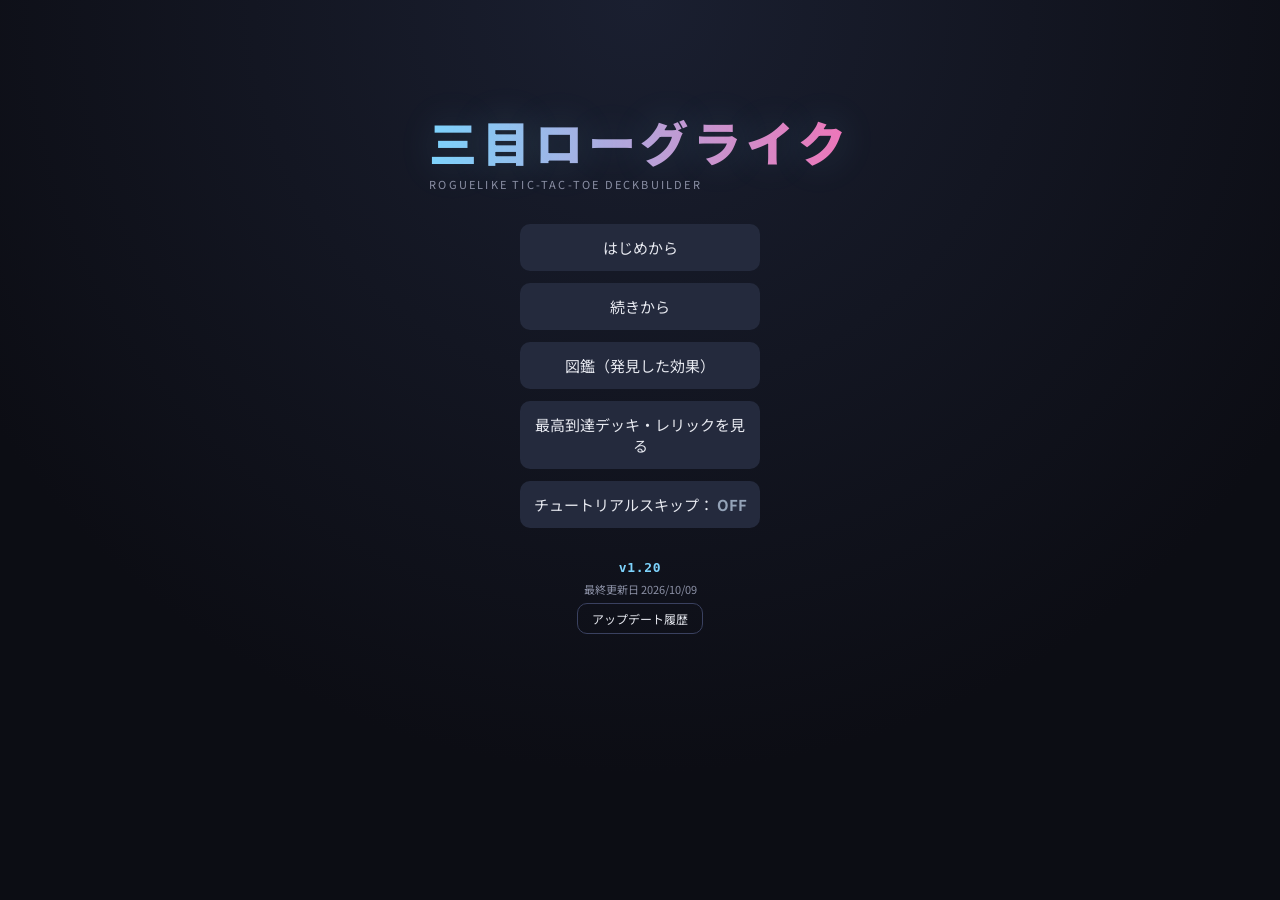
==== commit 35856a55: "q" ====
--- a/index.html
+++ b/index.html
@@ -22,6 +22,9 @@
 <link rel="stylesheet" href="css/clockup.css">
 <link rel="stylesheet" href="css/throwgame.css">
 <link rel="stylesheet" href="css/highlow.css">
+<link rel="stylesheet" href="css/pachinko.css">
+<link rel="stylesheet" href="css/derby.css">
+<link rel="stylesheet" href="css/urasekai.css">
 </head>
 <body>
 <!-- 各シーンはここに描画される -->
@@ -50,6 +53,9 @@
 <script src="js/revelation.js"></script>
 <script src="js/throwGame.js"></script>
 <script src="js/highLowGame.js"></script>
+<script src="js/pachinkoGame.js"></script>
+<script src="js/derbyGame.js"></script>
+<script src="js/urasekai.js"></script>
 <script src="js/toastSwipe.js"></script>
 <script src="js/index.js"></script>
 </body>
--- a/css/style.css
+++ b/css/style.css
@@ -980,9 +980,10 @@
 .cell.npc-next-cell::before{content:'×';position:absolute;inset:0;display:flex;align-items:center;justify-content:center;font-size:30px;font-weight:700;color:rgba(255,90,90,.18);pointer-events:none;}
 .cell-bubble.npc-cross-bubble{top:auto;bottom:-24px;z-index:6;background:#7a1f2b;border:1px solid #ff6b6b;color:#ffd6d6;}
 .cell-bubble.npc-cross-bubble::after{top:auto;bottom:100%;border-top-color:transparent;border-bottom-color:#7a1f2b;}
+.cell .npc-confuse-tag{position:absolute;top:2px;left:2px;z-index:5;font-size:9px;line-height:1;padding:2px 3px;border-radius:4px;background:#5b2a86;color:#f0dcff;border:1px solid #b07cff;pointer-events:none;}
 .cell.hint-blink.npc-next-cell{animation:hintBlink 1s infinite;}
 
-/* v1.10 イベントコモン（第3・8階層） */
+/* v1.10 イベントコモン → v1.13 裏世界（第3・8階層）※裏世界の詳細は urasekai.css */
 .stage-card.event-common-card{border-color:#a78bfa;box-shadow:0 0 0 1px rgba(167,139,250,.35),0 0 18px rgba(167,139,250,.18);}
 .stage-card.event-common-card.ev-eliteboss{border-color:var(--cross);box-shadow:0 0 0 1px rgba(248,113,113,.35),0 0 18px rgba(248,113,113,.18);}
 .stage-card.event-common-card.ev-altar{border-color:#c084fc;}
@@ -995,17 +996,4 @@
 .ev-desc,.ev-line{font-size:12px;line-height:1.5;color:var(--text-dim);}
 .ev-reward{font-size:12px;color:var(--gold);font-weight:700;}
 .ev-status{font-size:11px;font-weight:900;color:var(--success);}
-.ev-choice-overlay{z-index:400;}
-.ev-choice-box{max-width:360px;width:calc(100vw - 32px);box-sizing:border-box;text-align:center;}
-.ev-choice-head{font-size:11px;letter-spacing:.12em;color:var(--text-dim);}
-.ev-choice-title{margin:6px 0 8px;color:#ddd6fe;}
-.ev-choice-desc{font-size:13px;line-height:1.6;margin-bottom:6px;text-align:left;}
-.ev-choice-reward{font-size:13px;color:var(--gold);font-weight:700;margin:8px 0 12px;}
-.ev-choice-btns{display:flex;flex-direction:column;gap:8px;}
-.ev-choice-btns button{width:100%;margin:0;}
-.ev-choice-btns button small{display:block;font-size:11px;opacity:.75;font-weight:400;}
-.ev-go-btn{background:linear-gradient(135deg,#7c3aed,#a78bfa);color:#fff;font-weight:900;}
-.ev-go-btn:disabled{opacity:.4;}
-.ev-choice-warn{font-size:12px;color:var(--cross);}
-.ev-cancel-btn{opacity:.75;}
 .gr-total.ev-lose{color:var(--text-dim);}
--- a/css/throwgame.css
+++ b/css/throwgame.css
@@ -17,7 +17,9 @@
 
 /* --- play --- */
 .tg-play{width:100%;max-width:390px;height:100%;max-height:820px;display:flex;flex-direction:column;align-items:center;gap:8px;}
-.tg-head{width:100%;display:flex;justify-content:space-between;align-items:center;}
+.tg-head{width:100%;display:flex;justify-content:space-between;align-items:center;gap:6px;}
+.tg-quit{flex:0 0 auto;font-size:11px;font-weight:700;padding:5px 8px;border-radius:8px;background:rgba(248,113,113,.12);color:#fca5a5;border:1px solid rgba(248,113,113,.45);line-height:1.1;}
+.tg-quit:active{transform:translateY(1px);}
 .tg-prog{display:flex;gap:4px;}
 .tg-chip{font-size:11px;font-weight:700;padding:3px 8px;border-radius:999px;background:var(--panel-2,#242a3d);color:var(--text-dim,#8b90a5);border:1px solid transparent;}
 .tg-chip.cur{color:#fff;border-color:var(--gold,#fbbf24);box-shadow:0 0 8px rgba(251,191,36,.4);}
@@ -57,11 +59,23 @@
 
 .tg-ctrl{width:100%;background:var(--panel,#1c2030);border-radius:12px;padding:8px 14px;}
 .tg-angle-row{display:flex;justify-content:space-between;align-items:baseline;font-size:13px;color:var(--text-dim,#8b90a5);}
-.tg-angle-v{font-size:22px;color:var(--accent,#7dd3fc);}
+.tg-angle-row{gap:8px;}
+.tg-angle-v{font-size:22px;color:var(--accent,#7dd3fc);margin-right:auto;}
+.tg-pow{font-size:12px;}
+.tg-pow-v{font-size:18px;color:var(--gold,#fbbf24);}
 .tg-slider{width:100%;height:36px;margin:2px 0 0;accent-color:#7dd3fc;touch-action:pan-x;}
 .tg-hand-label{font-size:12px;color:var(--text-dim,#8b90a5);}
-.tg-hand{display:grid;grid-template-columns:repeat(4,58px);gap:8px 12px;justify-content:center;}
-.tg-slot{width:58px;height:91px;position:relative;border-radius:9px;transition:transform .12s;cursor:pointer;}
+.tg-hand-label.warn{animation:tgWarn .4s;}
+@keyframes tgWarn{0%,100%{transform:none;color:var(--text-dim,#8b90a5);}25%{transform:translateX(-4px);color:#fca5a5;}75%{transform:translateX(4px);color:#fca5a5;}}
+.tg-hand{display:grid;grid-template-columns:repeat(4,58px);gap:6px 12px;justify-content:center;}
+.tg-slot{width:58px;height:91px;margin-bottom:22px;position:relative;border-radius:9px;transition:transform .12s;cursor:pointer;}
+.tg-power{position:absolute;left:-6px;right:-6px;top:93px;display:flex;flex-direction:column;align-items:center;line-height:1.05;pointer-events:none;white-space:nowrap;}
+.tg-pbase{font-size:9px;color:var(--text-dim,#8b90a5);}
+.tg-pval{font-size:11px;font-weight:900;color:#e7e9f0;}
+.tg-power:not(.boosted){top:97px;}
+.tg-power.boosted .tg-pval{color:var(--accent,#7dd3fc);}
+.tg-slot.sel .tg-pval{color:var(--gold,#fbbf24);}
+.tg-order{position:absolute;top:-7px;left:-7px;z-index:2;width:18px;height:18px;border-radius:50%;background:var(--gold,#fbbf24);color:#1a1300;font-size:11px;font-weight:900;display:flex;align-items:center;justify-content:center;box-shadow:0 1px 4px rgba(0,0,0,.6);}
 .tg-cardscale{width:66px;height:104px;transform:scale(.8788);transform-origin:0 0;pointer-events:none;}
 .tg-slot.sel{transform:translateY(-6px);}
 .tg-slot.sel .card{border-color:var(--gold,#fbbf24);box-shadow:0 0 14px rgba(251,191,36,.6);}
@@ -72,12 +86,64 @@
 .tg-result-wrap{position:absolute;inset:0;background:rgba(5,6,12,.72);display:flex;align-items:center;justify-content:center;padding:16px;}
 .tg-result.win{border-color:var(--success,#4ade80);box-shadow:0 0 40px rgba(74,222,128,.25);}
 .tg-result.lose{border-color:#f87171;}
+.tg-confirm{border-color:#f87171;}
+.tg-confirm-btns{display:flex;gap:10px;width:100%;}
+.tg-confirm-btns .tg-btn{flex:1;font-size:15px;}
+.tg-sub{background:linear-gradient(180deg,#475569,#334155);box-shadow:0 4px 0 #1e293b;}
+.tg-danger{background:linear-gradient(180deg,#ef4444,#dc2626);box-shadow:0 4px 0 #7f1d1d;}
+.tg-ng{color:#fca5a5 !important;}
 
 @media (max-height:700px){
-  .tg-hand{gap:4px 12px;}
+  .tg-hand{gap:2px 12px;}
   .tg-ctrl{padding:4px 12px;}
 }
 @media (prefers-reduced-motion: reduce){
-  .tg-panel,.tg-flag.popnow .tg-flag-pop,.tg-readout.pop,.tg-spark{animation:none;}
+  .tg-panel,.tg-flag.popnow .tg-flag-pop,.tg-readout.pop,.tg-spark,.tg-hand-label.warn{animation:none;}
   .tg-slot{transition:none;}
 }
+
+/* --- 段階報酬・ピッタリ --- */
+.tg-rtable{width:100%;max-width:300px;border-collapse:collapse;font-size:12.5px;background:rgba(251,191,36,.07);border:1px solid rgba(251,191,36,.35);border-radius:10px;overflow:hidden;}
+.tg-rtable th,.tg-rtable td{padding:5px 8px;border-bottom:1px solid rgba(251,191,36,.15);text-align:left;vertical-align:top;}
+.tg-rtable th{white-space:nowrap;color:var(--text-dim,#8b90a5);font-weight:700;width:5.5em;}
+.tg-rtable td{color:var(--gold,#fbbf24);font-weight:700;}
+.tg-rtable td b{color:#fde68a;}
+.tg-rt-pitta th{color:#f472b6;}
+.tg-rt-max td{color:#fff;}
+.tg-rt-max th,.tg-rt-max td{border-bottom:none;background:rgba(251,191,36,.12);}
+.tg-rwd{width:100%;display:flex;align-items:center;gap:6px;font-size:12px;padding:5px 10px;border-radius:10px;background:var(--panel,#1c2030);border:1px solid #2b3150;color:var(--text-dim,#8b90a5);}
+.tg-rwd b{color:var(--text-dim,#8b90a5);font-weight:700;}
+.tg-rwd.got{border-color:rgba(251,191,36,.45);}
+.tg-rwd.got b{color:var(--gold,#fbbf24);font-size:13px;}
+.tg-rwd-p{margin-left:auto;font-size:11px;font-weight:900;color:#f472b6;}
+.tg-chip.pitta{background:linear-gradient(90deg,#4ade80,#f472b6);}
+.tg-pitta-fx{position:absolute;inset:0;display:flex;flex-direction:column;align-items:center;justify-content:center;pointer-events:none;opacity:0;}
+.tg-pitta-fx.show{animation:tgPitta 1.3s ease-out forwards;}
+.tg-pitta-big{font-size:40px;font-weight:900;letter-spacing:.06em;color:#fff;-webkit-text-stroke:1.5px #f472b6;text-shadow:0 0 14px rgba(244,114,182,.9),0 3px 0 #9d174d;}
+.tg-pitta-sub{font-size:20px;font-weight:900;color:var(--gold,#fbbf24);text-shadow:0 2px 6px rgba(0,0,0,.9);}
+@keyframes tgPitta{0%{opacity:0;transform:scale(2.2);}15%{opacity:1;transform:scale(.92);}25%{transform:scale(1.05);}35%{transform:scale(1);}80%{opacity:1;}100%{opacity:0;transform:translateY(-10px);}}
+.tg-rlist{list-style:none;margin:0;padding:0;width:100%;max-width:300px;font-size:13px;}
+.tg-rlist li{display:flex;justify-content:space-between;gap:8px;padding:5px 4px;border-bottom:1px solid #2b3150;}
+.tg-rlist li.ok{color:var(--success,#4ade80);}
+.tg-rlist li.ng{color:var(--text-dim,#8b90a5);}
+.tg-rlist em{font-style:normal;color:#f472b6;font-weight:900;font-size:11px;}
+.tg-rnote{margin:-6px 0 0;font-size:12px;}
+@media (prefers-reduced-motion: reduce){
+  .tg-pitta-fx.show{animation:none;opacity:1;}
+}
+.tg-head .tg-title.sm{white-space:nowrap;font-size:15px;letter-spacing:.04em;}
+.tg-chip{white-space:nowrap;padding:3px 6px;}
+.tg-chip.pitta{color:#fff;}
+
+/* --- 予測軌道 --- */
+.tg-pred-arc{fill:none;stroke:rgba(226,232,240,.7);stroke-width:1.6;stroke-dasharray:4 4;stroke-linecap:round;}
+.tg-pred-dot{fill:none;stroke:rgba(226,232,240,.85);stroke-width:1.6;}
+.tg-pred-t{font-size:10px;font-weight:900;fill:#e2e8f0;paint-order:stroke;stroke:rgba(0,0,0,.75);stroke-width:2.5px;}
+.tg-pred.reach .tg-pred-arc{stroke:rgba(74,222,128,.9);}
+.tg-pred.reach .tg-pred-dot{stroke:var(--success,#4ade80);fill:rgba(74,222,128,.25);}
+.tg-pred.reach .tg-pred-t{fill:var(--success,#4ade80);}
+.tg-pred.pitta .tg-pred-arc{stroke:var(--gold,#fbbf24);stroke-width:2.4;stroke-dasharray:6 3;filter:drop-shadow(0 0 3px rgba(251,191,36,.9));animation:tgPredFlow .6s linear infinite;}
+.tg-pred.pitta .tg-pred-dot{stroke:var(--gold,#fbbf24);fill:rgba(251,191,36,.45);filter:drop-shadow(0 0 4px rgba(251,191,36,1));}
+.tg-pred.pitta .tg-pred-t{fill:var(--gold,#fbbf24);font-size:11px;}
+@keyframes tgPredFlow{to{stroke-dashoffset:-9;}}
+@media (prefers-reduced-motion: reduce){.tg-pred.pitta .tg-pred-arc{animation:none;}}
--- a/css/highlow.css
+++ b/css/highlow.css
@@ -96,6 +96,13 @@
 .hl-decl.show{ opacity:1; transform:scale(1); }
 .hl-decl.bet{ background:var(--hl-bet); color:#2a0718; box-shadow:0 0 10px rgba(244,114,182,.7); }
 .hl-decl.check{ background:#1e293b; color:var(--hl-check); border:1px solid #38bdf8; }
+.hl-decl.call{ background:#facc15; color:#2a1a00; box-shadow:0 0 10px rgba(250,204,21,.6); }
+.hl-decl.fold{ background:#334155; color:#cbd5e1; border:1px solid #64748b; text-decoration:line-through; text-decoration-color:#f87171; }
+.hl-speech.call{ box-shadow:0 0 12px rgba(250,204,21,.5); }
+.hl-speech.fold{ border-color:#64748b; background:rgba(30,41,59,.85); color:#cbd5e1; }
+.hl-speech.fold::before{ border-right-color:#64748b; }
+.hl-flip.folded{ animation:hlFold .45s cubic-bezier(.5,0,.7,.4) forwards; transform-origin:50% 100%; }
+@keyframes hlFold{ 0%{ transform:none; filter:none; } 40%{ transform:translateY(-6px) rotate(-6deg); } 100%{ transform:translateY(16px) rotate(18deg) scale(.86); opacity:.45; filter:grayscale(1); } }
 .hl-play-in{ position:relative; animation:hlSlideUp .3s ease-out; }
 @keyframes hlSlideUp{ from{ transform:translateY(30px); opacity:0; } to{ transform:none; opacity:1; } }
 .hl-play-in .hl-cscale{ transform:none; width:66px; height:104px; }
@@ -139,9 +146,15 @@
 .hl-btn-main{ background:linear-gradient(180deg,#9333ea,#6b21a8); box-shadow:0 0 14px rgba(168,85,247,.5); }
 .hl-btn-bet{ background:linear-gradient(180deg,#ec4899,#be185d); box-shadow:0 0 14px rgba(244,114,182,.45); }
 .hl-btn-check{ background:#1e293b; border:1px solid #38bdf8; color:#bae6fd; }
+.hl-btn-call{ background:linear-gradient(180deg,#eab308,#a16207); color:#fff; box-shadow:0 0 12px rgba(250,204,21,.4); }
+.hl-btn-fold{ background:#334155; border:1px solid #64748b; color:#cbd5e1; }
+.hl-actions.three{ gap:6px; }
+.hl-actions.three .hl-btn{ flex:1 1 0; min-width:0; padding:10px 6px; font-size:14px; }
+.hl-actions.three .hl-btn small{ font-size:9px; white-space:nowrap; }
+.hl-play-in.folded{ animation:hlFold .45s cubic-bezier(.5,0,.7,.4) forwards; transform-origin:50% 100%; }
 
 /* --- 手札 --- */
-.hl-hand{ margin-top:auto; display:grid; grid-template-columns:repeat(4, 1fr); gap:8px 6px; justify-items:center; padding-top:4px; }
+.hl-hand{ margin-top:auto; display:grid; grid-template-columns:repeat(4, 1fr); gap:16px 6px; justify-items:center; padding-top:4px; }
 .hl-hcard{
   position:relative; width:60px; height:94px; padding:0; border:none; background:transparent; border-radius:8px; cursor:pointer;
   transition:transform .15s ease, opacity .2s ease;
@@ -160,6 +173,13 @@
   font-family:'Space Mono',monospace; font-size:11px; font-weight:700; padding:0 6px; border-radius:6px;
   background:#2e1065; border:1px solid #a855f7; color:#fff; pointer-events:none;
 }
+.hl-hval.mod{ background:#713f12; border-color:#facc15; color:#fef9c3; font-size:10px; padding:0 4px; white-space:nowrap; }
+.hl-tags{ position:absolute; left:50%; top:-7px; transform:translateX(-50%); z-index:8; display:flex; flex-direction:column; align-items:center; gap:1px; pointer-events:none; }
+.hl-tag{ font-size:8px; font-weight:700; line-height:1.25; padding:0 3px; border-radius:4px; white-space:nowrap; letter-spacing:-.02em; }
+.hl-tag.mult{ background:#1e3a8a; border:1px solid #60a5fa; color:#dbeafe; }
+.hl-tag.gamble{ background:#14532d; border:1px solid #4ade80; color:#dcfce7; }
+.hl-tag.falter{ background:#450a1e; border:1px solid #f87171; color:#fecaca; }
+.hl-hcard.used .hl-tags{ display:none; }
 .hl-fallback-val{ font-family:'Space Mono',monospace; font-size:22px; font-weight:700; }
 
 /* --- パネル --- */
--- a/css/pachinko.css
+++ b/css/pachinko.css
@@ -0,0 +1,212 @@
+/* pachinko.css — ミニゲーム「パチンコ」（js/pachinkoGame.js） */
+.pc-overlay{
+  --pc-gold:#f5c451; --pc-gold2:#fde68a; --pc-ink:#eef1fb; --pc-dark:#070b18; --pc-line:#2b3558;
+  --pc-thunder:#7cc4ff; --pc-guide:#4ade80; --pc-seal:#c084fc; --pc-redraw:#fb923c;
+  position:fixed; inset:0; z-index:130; overflow:hidden; color:var(--pc-ink);
+  height:100vh; height:100dvh; display:flex; flex-direction:column;
+  font-family:'Noto Sans JP',sans-serif; touch-action:manipulation; overscroll-behavior:none;
+  -webkit-user-select:none; user-select:none; -webkit-tap-highlight-color:transparent;
+  animation:pcFadeIn .3s ease both;
+}
+.pc-overlay.closing{ animation:pcFadeOut .22s ease both; }
+@keyframes pcFadeIn{ from{opacity:0;} to{opacity:1;} }
+@keyframes pcFadeOut{ from{opacity:1;} to{opacity:0;} }
+.pc-bg{
+  position:absolute; inset:0; z-index:0; pointer-events:none;
+  background:
+    radial-gradient(ellipse 90% 35% at 50% 0%, rgba(245,196,81,.20), transparent 70%),
+    radial-gradient(ellipse 70% 30% at 50% 100%, rgba(59,130,246,.18), transparent 70%),
+    linear-gradient(180deg,#121a33 0%,#0a0f22 55%,#05070f 100%);
+}
+.pc-main{
+  position:relative; z-index:1; flex:1; min-height:0; width:100%; max-width:460px; margin:0 auto;
+  display:flex; flex-direction:column; gap:6px;
+  padding:calc(env(safe-area-inset-top,0px) + 6px) 12px calc(env(safe-area-inset-bottom,0px) + 8px);
+}
+
+/* --- 上部 --- */
+.pc-top{ display:flex; align-items:center; justify-content:space-between; gap:8px; min-height:30px; }
+.pc-title{ font-size:15px; font-weight:900; letter-spacing:.14em; color:var(--pc-gold2); text-shadow:0 0 10px rgba(245,196,81,.7); }
+.pc-balls{ display:flex; gap:5px; }
+.pc-bpip{
+  display:flex; align-items:center; gap:4px; padding:3px 8px; border-radius:999px; font-size:11px; font-weight:700;
+  border:1px solid var(--pc-line); background:rgba(20,28,56,.8); color:#9aa6c9; white-space:nowrap;
+}
+.pc-bpip i{ width:9px; height:9px; border-radius:50%; background:radial-gradient(circle at 35% 35%,#fff,#c9b98e 60%,#6b5a33); }
+.pc-bpip.cur{ border-color:var(--pc-gold); color:#fff; box-shadow:0 0 10px rgba(245,196,81,.5); }
+.pc-bpip.done{ color:var(--pc-gold2); }
+.pc-bpip.done i{ opacity:.35; }
+.pc-total{ display:flex; gap:6px; font-family:'Space Mono',monospace; font-size:12px; font-weight:700; }
+.pc-tg{ color:var(--pc-gold2); } .pc-ts{ color:#f0abfc; }
+
+/* --- 筐体 --- */
+.pc-cab{
+  flex:1; min-height:0; display:flex; flex-direction:column; border-radius:14px; padding:6px;
+  background:linear-gradient(180deg,#3a3f52,#1b1f2c 40%,#2a2f3f);
+  box-shadow:inset 0 1px 0 rgba(255,255,255,.25), 0 0 0 1px #0b0e18, 0 10px 30px rgba(0,0,0,.55);
+}
+.pc-board{
+  position:relative; flex:1; min-height:0; overflow:hidden; border-radius:10px 10px 4px 4px;
+  background:
+    radial-gradient(ellipse 80% 50% at 50% 30%, rgba(80,120,220,.20), transparent 70%),
+    linear-gradient(180deg,#0e1a3c,#0a1230 60%,#070c22);
+  box-shadow:inset 0 0 0 1px rgba(160,190,255,.18), inset 0 0 30px rgba(0,0,0,.6);
+}
+.pc-canvas{ position:absolute; left:0; top:0; display:block; }
+.pc-flash{ position:absolute; inset:0; pointer-events:none; opacity:0; }
+.pc-flash.on.thunder{ animation:pcFlash .45s ease-out; background:rgba(190,228,255,.55); }
+.pc-flash.on.redraw{ animation:pcFlash .5s ease-out; background:rgba(251,146,60,.30); }
+@keyframes pcFlash{ 0%{opacity:1;} 100%{opacity:0;} }
+.pc-banner{
+  position:absolute; left:50%; top:38%; transform:translate(-50%,-50%) scale(.8); opacity:0; pointer-events:none;
+  font-size:26px; font-weight:900; letter-spacing:.08em; white-space:nowrap; color:#fff;
+  text-shadow:0 0 14px rgba(245,196,81,.9), 0 2px 0 #000;
+}
+.pc-banner.show{ animation:pcBanner 1.3s ease both; }
+.pc-banner.win{ color:var(--pc-gold2); }
+.pc-banner.miss{ color:#cbd5e1; text-shadow:0 0 10px rgba(148,163,184,.7), 0 2px 0 #000; }
+@keyframes pcBanner{ 0%{opacity:0; transform:translate(-50%,-50%) scale(.6);} 18%{opacity:1; transform:translate(-50%,-50%) scale(1.08);} 30%{transform:translate(-50%,-50%) scale(1);} 80%{opacity:1;} 100%{opacity:0;} }
+
+/* --- 報酬ゾーン --- */
+.pc-zones{ display:grid; grid-template-columns:repeat(5,minmax(0,1fr)); gap:0; height:40px; margin-top:2px; }
+.pc-zone{
+  position:relative; display:flex; flex-direction:column; align-items:center; justify-content:center; gap:1px;
+  margin:0 1.5px; border-radius:3px 3px 8px 8px; font-size:10.5px; font-weight:800; line-height:1.05;
+  border:1px solid rgba(255,255,255,.12); background:#1c2236; color:#cbd5e1;
+  transition:transform .55s cubic-bezier(.2,.9,.25,1.15);
+}
+.pc-zone-none{ background:linear-gradient(180deg,#2a2f3e,#1a1e2a); color:#8b93a7; }
+.pc-zone-g1{ background:linear-gradient(180deg,#5b4a1d,#3a2f12); color:var(--pc-gold2); }
+.pc-zone-g10{ background:linear-gradient(180deg,#8a6a16,#5a440e); color:#fff3c4; border-color:rgba(253,230,138,.5); }
+.pc-zone-sp{ background:linear-gradient(180deg,#6b2c8a,#3e1655); color:#fae8ff; border-color:rgba(240,171,252,.55); box-shadow:inset 0 0 10px rgba(240,171,252,.25); }
+.pc-zone.shuffled{ animation:pcZonePop .6s ease; }
+@keyframes pcZonePop{ 0%,100%{ filter:none; } 40%{ filter:brightness(1.6) drop-shadow(0 0 6px #fb923c); } }
+.pc-zone.hit.win{ animation:pcZoneWin .5s ease 3; z-index:1; }
+.pc-zone.hit.miss{ animation:pcZoneMiss .4s ease 2; }
+@keyframes pcZoneWin{ 50%{ transform:scale(1.12); filter:brightness(1.8) drop-shadow(0 0 10px var(--pc-gold)); } }
+@keyframes pcZoneMiss{ 50%{ transform:translateY(2px); filter:brightness(.7); } }
+.pc-z-ico{ display:inline-flex; align-items:center; justify-content:center; width:15px; height:15px; border-radius:50%; font-size:10px; font-weight:900; line-height:1; }
+.pc-z-coin{ background:radial-gradient(circle at 35% 30%,#fff7c2,#f5c451 55%,#a16207); color:#5a3a00; }
+.pc-z-star{ background:radial-gradient(circle at 35% 30%,#fdf4ff,#e879f9 55%,#86198f); color:#fff; }
+.pc-z-none{ background:#3b4256; color:#9aa3b8; }
+.pc-z-lab{ white-space:nowrap; }
+
+/* --- スロット --- */
+.pc-slots{ display:grid; grid-template-columns:repeat(5,minmax(0,1fr)); height:112px; margin-top:6px; }
+.pc-slot{
+  position:relative; display:flex; flex-direction:column; align-items:center; justify-content:flex-start; gap:2px;
+  margin:0 2px; padding:3px 0 0; border-radius:8px; border:1px dashed rgba(160,190,255,.25);
+  background:rgba(8,12,26,.55); color:inherit; font:inherit; cursor:pointer; touch-action:manipulation;
+}
+.pc-slot.filled{ border-style:solid; border-color:rgba(160,190,255,.22); }
+.pc-slot.sel{ border-color:var(--pc-gold); box-shadow:0 0 0 1px var(--pc-gold), 0 0 12px rgba(245,196,81,.5); }
+.pc-slot-card{ height:88px; display:flex; align-items:center; justify-content:center; }
+.pc-slot-no{ font-family:'Space Mono',monospace; font-size:20px; color:rgba(160,190,255,.35); }
+.pc-slot-cap{ display:flex; gap:3px; align-items:center; justify-content:center; max-width:100%; overflow:hidden; font-size:9.5px; line-height:1.1; white-space:nowrap; }
+.pc-cap-empty{ color:#64708f; }
+.pc-cap-jump{ color:#fde68a; font-family:'Space Mono',monospace; font-weight:700; }
+.pc-cap-jam{ display:inline-flex; align-items:center; gap:1px; color:#86efac; font-weight:800; }
+.pc-cap-jam svg{ width:11px; height:11px; }
+.pc-slot.armed{ border-color:var(--pc-gold); animation:pcArmed 1s ease-in-out infinite alternate; }
+@keyframes pcArmed{ from{ box-shadow:0 0 0 1px rgba(245,196,81,.4), 0 0 6px rgba(245,196,81,.25); } to{ box-shadow:0 0 0 1px rgba(245,196,81,.9), 0 0 16px rgba(245,196,81,.6); } }
+.pc-slot.armed.jam-thunder{ border-color:var(--pc-thunder); }
+.pc-slot.armed.jam-guide{ border-color:var(--pc-guide); }
+.pc-slot.armed.jam-seal{ border-color:var(--pc-seal); }
+.pc-slot.armed.jam-redraw{ border-color:var(--pc-redraw); }
+.pc-slot.jam-thunder .pc-cap-jam{ color:var(--pc-thunder); }
+.pc-slot.jam-seal .pc-cap-jam{ color:var(--pc-seal); }
+.pc-slot.jam-redraw .pc-cap-jam{ color:var(--pc-redraw); }
+.pc-slot.armed:active .pc-cscale{ transform:scale(.94); }
+.pc-slot.used .pc-slot-card, .pc-slot.used .pc-slot-cap{ opacity:.35; filter:grayscale(.8); }
+.pc-used{
+  position:absolute; left:50%; top:40%; transform:translate(-50%,-50%) rotate(-12deg); pointer-events:none;
+  font-size:11px; font-weight:900; white-space:nowrap; color:#fca5a5; border:1.5px solid #fca5a5; border-radius:4px; padding:1px 4px; background:rgba(20,8,12,.7);
+}
+
+/* カード縮小表示 */
+.pc-overlay .pc-cscale{ display:block; transition:transform .1s; }
+.pc-overlay .pc-cscale .card, .pc-overlay .pc-cscale .card:hover{ width:56px; height:88px; transform:none; cursor:inherit; margin:0; }
+.pc-overlay .pc-cscale .card-symbol-wrap{ font-size:22px; }
+
+/* --- 足元 --- */
+.pc-foot{ display:flex; align-items:center; gap:8px; min-height:44px; }
+.pc-msg{ flex:1; min-width:0; font-size:12px; line-height:1.35; color:#cfd6ee; }
+.pc-msg b{ color:#fff; }
+.pc-t-win{ color:var(--pc-gold2) !important; }
+.pc-t-miss{ color:#94a3b8 !important; }
+.pc-actions{ flex:0 0 auto; }
+.pc-btn{
+  min-height:42px; padding:0 18px; border-radius:10px; font:inherit; font-size:14px; font-weight:800; letter-spacing:.06em;
+  border:1px solid transparent; cursor:pointer; color:#1a1300; touch-action:manipulation;
+}
+.pc-btn-main{ background:linear-gradient(180deg,#fde68a,#f5c451 55%,#c9931f); box-shadow:0 3px 0 #7a5410, 0 0 14px rgba(245,196,81,.35); }
+.pc-btn-main:active{ transform:translateY(2px); box-shadow:0 1px 0 #7a5410; }
+.pc-btn-main:disabled{ filter:grayscale(1) brightness(.6); box-shadow:none; cursor:default; }
+.pc-btn-sub{ background:#1f2740; color:#dbe3ff; border-color:#3a4670; }
+
+/* --- セットアップシート（盤面上に重なる） --- */
+.pc-sheet{
+  position:absolute; left:0; right:0; bottom:0; max-height:100%; overflow-y:auto; z-index:3;
+  padding:10px 10px 10px; border-radius:12px 12px 4px 4px;
+  background:linear-gradient(180deg,rgba(14,20,42,.94),rgba(8,12,26,.98));
+  border-top:1px solid rgba(245,196,81,.4); box-shadow:0 -10px 30px rgba(0,0,0,.6);
+  transform:translateY(105%); transition:transform .35s cubic-bezier(.2,.8,.2,1); visibility:hidden;
+}
+.pc-sheet.show{ transform:none; visibility:visible; }
+.pc-sheet-head{ margin-bottom:8px; }
+.pc-sheet-title{ font-size:13px; font-weight:800; color:#fff; }
+.pc-sheet-title b{ color:var(--pc-gold2); font-family:'Space Mono',monospace; margin-left:4px; }
+.pc-sheet-sub{ font-size:10px; color:#8f9bc0; margin-top:2px; line-height:1.35; }
+.pc-hand{ display:grid; grid-template-columns:repeat(4,1fr); gap:6px 4px; justify-items:center; }
+.pc-hcard{
+  position:relative; display:flex; flex-direction:column; align-items:center; gap:2px; padding:3px 3px 2px; border-radius:8px;
+  border:1px solid transparent; background:transparent; color:inherit; font:inherit; cursor:pointer;
+}
+.pc-hcard.placed .pc-cscale{ opacity:.35; filter:grayscale(.6); }
+.pc-hcard.sel{ border-color:var(--pc-gold); box-shadow:0 0 12px rgba(245,196,81,.5); }
+.pc-hcap{ font-size:9px; line-height:1; min-height:11px; }
+.pc-placed-no{
+  position:absolute; top:28px; left:50%; transform:translateX(-50%); width:24px; height:24px; border-radius:50%;
+  display:flex; align-items:center; justify-content:center; font-family:'Space Mono',monospace; font-weight:700; font-size:13px;
+  background:var(--pc-gold); color:#1a1300; box-shadow:0 0 10px rgba(245,196,81,.7);
+}
+.pc-jam-legend{ display:grid; grid-template-columns:1fr 1fr; gap:3px 8px; margin:8px 0 6px; font-size:9.5px; color:#a9b4d6; }
+.pc-jam-legend span{ display:flex; align-items:center; gap:3px; }
+.pc-jam-legend svg{ width:12px; height:12px; flex:0 0 auto; }
+.pc-jam-legend b{ color:#e6ebff; margin-right:2px; white-space:nowrap; }
+.pc-sheet-actions{ display:flex; gap:8px; justify-content:flex-end; }
+
+/* --- パネル（説明・結果） --- */
+.pc-panel-wrap{ position:absolute; inset:0; z-index:5; display:none; align-items:center; justify-content:center; padding:16px; background:rgba(3,5,12,.66); }
+.pc-panel-wrap.show{ display:flex; animation:pcFadeIn .25s ease both; }
+.pc-panel{
+  width:100%; max-width:360px; max-height:100%; display:flex; flex-direction:column; gap:10px; padding:16px 16px 14px;
+  border-radius:14px; background:linear-gradient(180deg,#1a2244,#0d1330); border:1px solid rgba(245,196,81,.45);
+  box-shadow:0 0 30px rgba(245,196,81,.18), 0 20px 40px rgba(0,0,0,.6);
+}
+.pc-p-title{ text-align:center; font-size:22px; font-weight:900; letter-spacing:.16em; color:var(--pc-gold2); text-shadow:0 0 14px rgba(245,196,81,.7); }
+.pc-p-body{ overflow-y:auto; font-size:12.5px; line-height:1.6; color:#d7ddf3; }
+.pc-p-body p{ margin:0 0 6px; }
+.pc-p-body b{ color:#fff; }
+.pc-p-jams{ list-style:none; margin:4px 0 8px; padding:0; display:flex; flex-direction:column; gap:3px; font-size:11.5px; }
+.pc-p-jams li{ display:flex; align-items:center; gap:4px; }
+.pc-p-jams svg{ width:14px; height:14px; flex:0 0 auto; }
+.pc-p-rewards{ font-size:11.5px; padding:6px 8px; border-radius:8px; background:rgba(245,196,81,.10); border:1px solid rgba(245,196,81,.3); color:var(--pc-gold2); }
+.pc-panel .pc-btn{ align-self:center; min-width:150px; }
+.pc-res-list{ display:flex; flex-direction:column; gap:6px; }
+.pc-res-row{ display:flex; align-items:center; justify-content:space-between; gap:8px; padding:6px 10px; border-radius:8px; background:rgba(255,255,255,.04); font-size:13px; }
+.pc-res-row b{ padding:2px 8px; border-radius:6px; font-size:12px; }
+.pc-res-total{ display:flex; flex-direction:column; gap:6px; padding:10px; border-radius:10px; background:rgba(245,196,81,.08); border:1px solid rgba(245,196,81,.3); }
+.pc-res-t{ display:flex; align-items:center; gap:8px; font-size:15px; }
+.pc-res-t .pc-z-ico{ width:20px; height:20px; font-size:12px; }
+.pc-result.lose .pc-p-title{ color:#cbd5e1; text-shadow:none; }
+
+@media (max-height:700px){
+  .pc-slots{ height:96px; }
+  .pc-slot-card{ height:74px; }
+  .pc-overlay .pc-cscale .card, .pc-overlay .pc-cscale .card:hover{ width:46px; height:72px; }
+  .pc-overlay .pc-cscale .card-symbol-wrap{ font-size:18px; }
+}
+@media (prefers-reduced-motion: reduce){
+  .pc-overlay, .pc-overlay *{ animation-duration:.01ms !important; animation-iteration-count:1 !important; transition-duration:.01ms !important; }
+}
--- a/css/derby.css
+++ b/css/derby.css
@@ -0,0 +1,295 @@
+/* derby.css — ミニゲーム「シンボルダービー」（js/derbyGame.js） */
+.db-overlay{
+  --db-turf:#14532d; --db-turf2:#166534; --db-rail:#e5e7eb; --db-gold:#fbbf24; --db-up:#4ade80; --db-down:#f87171; --db-ink:#0b1a10;
+  --db-gate-w:58px; --db-spd-w:50px; --db-run-l:34px; --db-run-r:16px; --db-track-px:6px;
+  position:fixed; inset:0; z-index:130; overflow:hidden; color:#eef2ea;
+  height:100vh; height:100dvh; display:flex; flex-direction:column;
+  font-family:'Noto Sans JP',sans-serif; touch-action:manipulation; overscroll-behavior:none;
+  animation:dbFadeIn .3s ease both;
+}
+.db-overlay.closing{ animation:dbFadeOut .22s ease both; }
+@keyframes dbFadeIn{ from{opacity:0;} to{opacity:1;} }
+@keyframes dbFadeOut{ from{opacity:1;} to{opacity:0;} }
+.db-bg{
+  position:absolute; inset:0; z-index:0; pointer-events:none;
+  background:
+    radial-gradient(ellipse 90% 35% at 50% 0%, rgba(251,191,36,.18), transparent 70%),
+    linear-gradient(180deg,#0f1f17 0%,#0a140f 60%,#060b08 100%);
+}
+.db-main{
+  position:relative; z-index:1; flex:1; min-height:0; width:100%; max-width:460px; margin:0 auto;
+  display:flex; flex-direction:column; gap:6px;
+  padding:calc(env(safe-area-inset-top,0px) + 8px) 10px calc(env(safe-area-inset-bottom,0px) + 8px);
+}
+
+/* --- 上部 --- */
+.db-top{ display:flex; align-items:center; gap:8px; }
+.db-title{ flex:1; min-width:0; white-space:nowrap; overflow:hidden; text-overflow:ellipsis; font-size:15px; font-weight:900; letter-spacing:.06em; color:var(--db-gold); text-shadow:0 0 10px rgba(251,191,36,.5); }
+.db-clock{ font-family:'Space Mono',monospace; font-size:20px; font-weight:700; min-width:60px; text-align:right; color:#fff; }
+.db-clock small{ font-size:11px; margin-left:2px; color:#a3b5a8; }
+.db-ff{ padding:6px 10px; font-size:13px; font-weight:900; border-radius:8px; background:#1f3a2a; border:1px solid #2f5d40; color:#d1fae5; min-width:58px; }
+.db-ff.on{ background:var(--db-gold); color:#1a1205; border-color:var(--db-gold); }
+.db-ff:disabled{ opacity:.4; }
+.db-deckbtn{ padding:6px 9px; font-size:12px; font-weight:900; border-radius:8px; background:#1f3a2a; border:1px solid #2f5d40; color:#d1fae5; white-space:nowrap; }
+.db-deckbtn:active{ transform:scale(.95); }
+
+/* --- トラック --- */
+.db-track{
+  position:relative; border-radius:12px; padding:16px var(--db-track-px) 6px; display:flex; flex-direction:column; gap:4px;
+  background:linear-gradient(180deg,#0e2a1a,#0b2215); border:1px solid #23472f;
+}
+.db-marks{ position:absolute; z-index:1; left:calc(var(--db-track-px) + var(--db-gate-w) + var(--db-run-l)); right:calc(var(--db-track-px) + var(--db-spd-w) + var(--db-run-r)); top:2px; bottom:6px; pointer-events:none; }
+.db-mark{ position:absolute; top:0; bottom:0; width:0; border-left:1px dashed rgba(229,231,235,.18); }
+.db-mark i{ position:absolute; top:0; left:0; transform:translateX(-50%); font-style:normal; font-size:9px; font-family:'Space Mono',monospace; color:#9fb7a6; white-space:nowrap; }
+.db-mark.goal{ border-left:none; }
+.db-mark.goal i{ color:var(--db-gold); font-weight:700; transform:translateX(-25%); }
+/* ゴール：全レーン共通の1本の線（.db-marks の右端＝各レーン .db-run の右端＝距離D） */
+.db-goalline{
+  position:absolute; left:100%; top:12px; bottom:0; width:8px;
+  background:repeating-conic-gradient(#fff 0 25%,#111 0 50%) 0 0/8px 8px;
+  box-shadow:0 0 0 1px rgba(0,0,0,.5),0 0 8px rgba(255,255,255,.25); opacity:.92;
+}
+.db-tape{ position:absolute; left:100%; top:12px; bottom:0; width:3px; margin-left:-1px; z-index:3; }
+.db-tape::before, .db-tape::after{
+  content:''; position:absolute; left:0; width:100%; height:50%;
+  background:repeating-linear-gradient(180deg,#ef4444 0 6px,#fff 6px 12px); box-shadow:0 0 4px rgba(239,68,68,.7);
+  transition:transform .5s cubic-bezier(.3,1.6,.5,1), opacity .6s ease .3s;
+}
+.db-tape::before{ top:0; transform-origin:50% 0; }
+.db-tape::after{ bottom:0; transform-origin:50% 100%; }
+.db-track.tape-cut .db-tape::before{ transform:rotate(-38deg) scaleY(.55); opacity:.35; }
+.db-track.tape-cut .db-tape::after{ transform:rotate(38deg) scaleY(.55); opacity:.35; }
+.db-lane{ display:grid; grid-template-columns:var(--db-gate-w) minmax(0,1fr) var(--db-spd-w); align-items:stretch; gap:0; height:52px; position:relative; }
+.db-gate{
+  min-width:0; overflow:hidden; display:flex; flex-direction:column; align-items:center; justify-content:center; gap:1px;
+  padding:2px 3px; background:#0a1a10; border-radius:8px 0 0 8px; border:1px solid #23472f; border-right:none;
+}
+.db-gate-ico{ font-size:15px; line-height:1; display:flex; }
+.db-gate-odds{ display:flex; flex-direction:column; align-items:center; line-height:1.05; }
+.db-gate-odds b{ font-family:'Space Mono',monospace; font-size:12px; font-weight:700; color:#fff; white-space:nowrap; }
+.db-gate-odds b i{ font-style:normal; font-family:'Noto Sans JP',sans-serif; font-size:8px; margin-left:1px; color:#9fb7a6; }
+.db-gate-odds small{ font-family:'Noto Sans JP',sans-serif; font-size:8px; font-weight:700; }
+.db-gate-odds small.c1{ color:#4ade80; } .db-gate-odds small.c2{ color:#a3e635; } .db-gate-odds small.c3{ color:#facc15; } .db-gate-odds small.c4{ color:#f87171; }
+.db-turf{
+  position:relative; min-width:0;
+  background:repeating-linear-gradient(90deg,var(--db-turf) 0 18px,var(--db-turf2) 18px 36px);
+  border-top:2px solid var(--db-rail); border-bottom:2px solid rgba(229,231,235,.35);
+}
+/* 各レーンのゴール位置（.db-run の100%＝距離D）。走者の先頭（右端）がここに触れたらゴール */
+.db-goal{ position:absolute; left:100%; top:0; bottom:0; width:0; pointer-events:none; }
+.db-goal::after{ content:''; position:absolute; left:0; top:0; bottom:0; width:2px; margin-left:-1px; background:rgba(251,191,36,0); transition:background .3s; }
+.db-lane.done .db-goal::after{ background:rgba(251,191,36,.9); box-shadow:0 0 6px var(--db-gold); }
+.db-run{ position:absolute; left:var(--db-run-l); right:var(--db-run-r); top:0; bottom:0; }
+.db-runner{
+  position:absolute; top:50%; left:0; width:30px; height:30px; margin-left:-30px; transform:translateY(-50%);
+  display:flex; align-items:center; justify-content:center; font-size:22px; line-height:1;
+  filter:drop-shadow(0 0 4px currentColor); z-index:2;
+}
+.db-runner-ico{ display:flex; background:rgba(5,12,8,.65); border-radius:50%; padding:3px; }
+.db-overlay.racing .db-runner-ico{ animation:dbGallop .32s ease-in-out infinite alternate; }
+@keyframes dbGallop{ from{ transform:translateY(-2px) rotate(-6deg); } to{ transform:translateY(2px) rotate(6deg); } }
+.db-lane.stopped .db-runner-ico{ animation:none !important; opacity:.6; filter:grayscale(.6); }
+.db-lane.done .db-runner-ico{ animation:none !important; }
+.db-pop{ position:absolute; top:-12px; left:50%; transform:translateX(-50%); font-size:12px; font-weight:900; opacity:0; pointer-events:none; }
+.db-pop.show{ animation:dbPop 1s ease-out both; }
+.db-pop.up{ color:var(--db-up); } .db-pop.down{ color:var(--db-down); }
+@keyframes dbPop{ 0%{ opacity:0; transform:translate(-50%,6px) scale(.6); } 20%{ opacity:1; transform:translate(-50%,0) scale(1.3); } 100%{ opacity:0; transform:translate(-50%,-10px) scale(1); } }
+.db-lane.hit-up .db-turf{ animation:dbFlashUp .6s ease-out; }
+.db-lane.hit-down .db-turf{ animation:dbFlashDown .6s ease-out; }
+@keyframes dbFlashUp{ from{ box-shadow:inset 0 0 0 40px rgba(74,222,128,.35); } to{ box-shadow:inset 0 0 0 40px rgba(74,222,128,0); } }
+@keyframes dbFlashDown{ from{ box-shadow:inset 0 0 0 40px rgba(248,113,113,.4); } to{ box-shadow:inset 0 0 0 40px rgba(248,113,113,0); } }
+.db-place{ position:absolute; left:6px; bottom:1px; font-size:9px; font-weight:900; color:var(--db-gold); font-family:'Space Mono',monospace; text-shadow:0 1px 2px #000; }
+.db-lane.win .db-turf{ box-shadow:inset 0 0 0 2px var(--db-gold); }
+.db-speed{
+  min-width:0; overflow:hidden; display:flex; flex-direction:column; justify-content:center; gap:3px; padding:0 4px;
+  background:#0a1a10; border:1px solid #23472f; border-left:none; border-radius:0 8px 8px 0;
+}
+.db-speed-num{ font-family:'Space Mono',monospace; font-size:12px; white-space:nowrap; font-weight:700; text-align:right; color:#e5fbe9; }
+.db-speed-num::after{ content:'m/s'; font-size:7px; color:#7d9886; margin-left:1px; }
+.db-speed-bar{ height:4px; border-radius:2px; background:#1c3324; overflow:hidden; }
+.db-speed-bar i{ display:block; height:100%; width:0; background:linear-gradient(90deg,#4ade80,#facc15,#f87171); }
+.db-lane.stopped .db-speed-num{ color:var(--db-down); }
+.db-photo{
+  position:absolute; inset:0; display:flex; align-items:center; justify-content:center; pointer-events:none;
+  font-size:26px; font-weight:900; letter-spacing:.2em; color:#fff; text-shadow:0 0 12px #000,0 0 3px #000; opacity:0;
+}
+.db-overlay.photo .db-photo{ animation:dbPhoto 1.4s ease-out both; }
+.db-overlay.photo .db-track{ animation:dbFlash 1.4s ease-out; }
+@keyframes dbPhoto{ 0%{ opacity:0; transform:scale(1.6); } 20%{ opacity:1; transform:scale(1); } 80%{ opacity:1; } 100%{ opacity:0; } }
+@keyframes dbFlash{ 0%{ filter:brightness(3) grayscale(1); } 15%{ filter:brightness(1) grayscale(1); } 85%{ filter:grayscale(1); } 100%{ filter:none; } }
+
+/* --- 実況 --- */
+.db-call{
+  display:flex; align-items:center; gap:8px; padding:6px 10px; border-radius:10px; min-height:34px;
+  background:rgba(20,40,28,.85); border:1px solid #2f5d40; font-size:13px; font-weight:700;
+}
+.db-call.hot{ border-color:var(--db-gold); box-shadow:0 0 10px rgba(251,191,36,.3); }
+.db-call.pop{ animation:dbCallPop .25s ease-out; }
+@keyframes dbCallPop{ from{ transform:scale(.97); opacity:.5; } to{ transform:none; opacity:1; } }
+.db-call-tag{ flex:0 0 auto; font-size:10px; font-weight:900; padding:2px 6px; border-radius:4px; background:#dc2626; color:#fff; letter-spacing:.1em; }
+.db-call-text{ flex:1; min-width:0; }
+
+/* --- 下部 --- */
+.db-lower{ flex:1; min-height:0; display:flex; flex-direction:column; gap:6px; overflow:hidden; }
+.db-stake{ display:flex; align-items:center; gap:8px; font-size:13px; }
+.db-stake b{ font-family:'Space Mono',monospace; font-size:18px; color:var(--db-gold); }
+.db-stake-note{ flex:1; font-size:10px; color:#9fb7a6; }
+.db-mini{ padding:4px 10px; font-size:11px; border-radius:6px; background:#1f3a2a; border:1px solid #2f5d40; }
+.db-sec{ font-size:12px; font-weight:900; color:#d1fae5; letter-spacing:.06em; }
+.db-sec small{ font-weight:400; font-size:10px; color:#9fb7a6; margin-left:4px; letter-spacing:0; }
+.db-grid{ display:grid; grid-template-columns:repeat(2,1fr); gap:5px; }
+.db-grid.three{ grid-template-columns:repeat(3,1fr); }
+.db-bet{
+  border-radius:9px; padding:4px 6px; background:#0f2318; border:1px solid #2a4a35; display:flex; flex-direction:column; gap:3px;
+}
+.db-bet.on{ border-color:var(--db-gold); background:#2a2410; }
+.db-bet-head{ display:flex; align-items:center; justify-content:space-between; gap:4px; font-size:12px; font-weight:700; }
+.db-bet-lbl{ display:flex; align-items:center; gap:2px; font-size:16px; white-space:nowrap; }
+.db-grid:not(.three) .db-bet-lbl{ font-size:13px; }
+.db-grid:not(.three) .db-bet-lbl span{ font-size:17px; display:flex; margin-right:3px; }
+.db-bet-odds{ font-family:'Space Mono',monospace; font-size:12px; color:var(--db-gold); white-space:nowrap; }
+.db-grid.three .db-bet-head{ flex-direction:column; gap:0; }
+.db-bet-ctrl{ display:flex; align-items:center; justify-content:space-between; }
+.db-step{ width:30px; height:28px; padding:0; font-size:17px; font-weight:900; border-radius:7px; background:#1f3a2a; border:1px solid #2f5d40; }
+.db-step:active{ transform:scale(.92); }
+.db-bet-amt{ font-family:'Space Mono',monospace; font-size:15px; font-weight:700; }
+.db-bet-amt small{ font-size:9px; margin-left:1px; color:#9fb7a6; }
+.db-btn{ padding:12px; font-size:15px; font-weight:900; border-radius:12px; width:100%; }
+.db-btn-main{ background:linear-gradient(180deg,#fcd34d,#f59e0b); color:#1a1205; box-shadow:0 3px 0 #92400e; margin-top:auto; }
+.db-btn-main:active{ transform:translateY(2px); box-shadow:0 1px 0 #92400e; }
+
+/* ドロー */
+.db-feed{ background:rgba(12,26,18,.9); border:1px solid #23472f; border-radius:12px; padding:6px 8px; display:flex; flex-direction:column; gap:6px; }
+.db-feed-head{ display:flex; justify-content:space-between; font-size:11px; color:#9fb7a6; font-weight:700; }
+.db-next{ font-family:'Space Mono',monospace; color:#d1fae5; }
+.db-drawn{ min-height:74px; display:flex; align-items:center; }
+.db-drawn-empty{ font-size:12px; color:#6b8a74; }
+.db-drawn-in{ display:flex; gap:10px; align-items:center; width:100%; animation:dbDeal .35s ease-out; }
+@keyframes dbDeal{ from{ transform:translateY(-14px) rotate(-6deg); opacity:0; } to{ transform:none; opacity:1; } }
+.db-card{
+  position:relative; flex:0 0 auto; width:38px; height:52px; border-radius:6px; background:#f8fafc; color:#111;
+  display:flex; flex-direction:column; align-items:center; justify-content:center; border:2px solid #cbd5e1;
+}
+.db-card.big{ width:52px; height:72px; }
+.db-card.jam{ border-color:#22c55e; }
+.db-card-sym{ font-size:18px; line-height:1; display:flex; filter:brightness(.75) saturate(1.5); }
+.db-card.big .db-card-sym{ font-size:26px; }
+.db-card-pts{ font-family:'Space Mono',monospace; font-size:10px; font-weight:700; }
+.db-card.big .db-card-pts{ font-size:13px; }
+.db-cj{ position:absolute; bottom:-8px; left:50%; transform:translateX(-50%); font-size:8px; font-weight:900; white-space:nowrap; background:#14532d; color:#bbf7d0; padding:0 3px; border-radius:4px; display:flex; align-items:center; gap:1px; }
+.db-card:not(.big) .db-cj{ font-size:0; padding:1px; }
+.db-card:not(.big) .db-cj svg{ font-size:9px; }
+.db-fxs{ flex:1; display:flex; flex-direction:column; gap:4px; min-width:0; }
+.db-fx{ font-size:12px; font-weight:700; padding:3px 7px; border-radius:6px; display:flex; align-items:center; gap:3px; flex-wrap:wrap; }
+.db-fx.up{ background:rgba(74,222,128,.14); color:#bbf7d0; }
+.db-fx.down{ background:rgba(248,113,113,.16); color:#fecaca; }
+.db-fx.dim{ color:#8aa393; background:rgba(255,255,255,.04); }
+.db-fx span{ display:inline-flex; font-size:14px; }
+.db-history{ display:flex; gap:5px; min-height:52px; overflow:hidden; padding-bottom:6px; opacity:.85; }
+
+/* 着順・ベット */
+.db-board{ display:flex; flex-direction:column; gap:6px; }
+.db-order{ display:grid; grid-template-columns:repeat(4,1fr); gap:4px; }
+.db-ord{ background:#0f2318; border:1px solid #2a4a35; border-radius:8px; padding:4px; display:flex; flex-direction:column; align-items:center; font-size:11px; gap:1px; }
+.db-ord b{ font-size:10px; color:#9fb7a6; }
+.db-ord span{ display:flex; align-items:center; gap:2px; font-weight:700; white-space:nowrap; }
+.db-ord span span{ font-size:15px; }
+.db-ord[data-n="1"]{ border-color:var(--db-gold); }
+.db-mybets{ display:flex; flex-wrap:wrap; gap:4px; }
+.db-chip{ font-size:11px; font-weight:700; padding:3px 8px; border-radius:999px; background:#1f3a2a; border:1px solid #2f5d40; display:inline-flex; align-items:center; gap:2px; }
+.db-chip.dim{ color:#8aa393; }
+
+/* --- パネル --- */
+.db-panel-layer{ position:absolute; inset:0; z-index:5; display:none; align-items:center; justify-content:center; padding:16px; background:rgba(3,8,5,.72); }
+.db-panel-layer.show{ display:flex; animation:dbFadeIn .25s ease both; }
+.db-panel{
+  width:100%; max-width:400px; max-height:100%; overflow:auto; border-radius:16px; padding:16px;
+  background:linear-gradient(180deg,#14301f,#0b1a11); border:1px solid #3f7a52; box-shadow:0 10px 40px rgba(0,0,0,.6);
+  display:flex; flex-direction:column; gap:10px;
+}
+.db-panel-runners{ display:flex; justify-content:center; gap:14px; font-size:30px; }
+.db-panel-runners span{ display:flex; animation:dbGallop .4s ease-in-out infinite alternate; }
+.db-panel-runners span:nth-child(2){ animation-delay:.1s; } .db-panel-runners span:nth-child(3){ animation-delay:.2s; } .db-panel-runners span:nth-child(4){ animation-delay:.3s; }
+.db-panel-title{ margin:0; text-align:center; font-size:22px; font-weight:900; letter-spacing:.16em; color:var(--db-gold); }
+.db-lead{ margin:0; font-size:13px; text-align:center; color:#d1fae5; }
+.db-rules{ margin:0; padding-left:18px; font-size:12px; line-height:1.55; display:flex; flex-direction:column; gap:3px; color:#e2efe5; }
+.db-rules b{ color:#fde68a; }
+.db-result{ text-align:center; font-size:28px; font-weight:900; letter-spacing:.2em; }
+.db-result.win{ color:var(--db-gold); text-shadow:0 0 16px rgba(251,191,36,.6); }
+.db-result.lose{ color:#9fb7a6; }
+.db-podium{ display:grid; grid-template-columns:repeat(4,1fr); gap:6px; align-items:end; }
+.db-pod{ display:flex; flex-direction:column; align-items:center; gap:2px; padding:6px 2px; border-radius:8px; background:#0f2318; border:1px solid #2a4a35; }
+.db-pod small{ font-size:10px; color:#9fb7a6; font-weight:700; }
+.db-pod > span{ font-size:24px; display:flex; }
+.db-pod em{ font-style:normal; font-size:11px; font-weight:700; }
+.db-pod.p1{ border-color:var(--db-gold); background:#2a2410; padding-top:12px; }
+.db-pod.p2{ border-color:#cbd5e1; padding-top:9px; }
+.db-pay{ width:100%; border-collapse:collapse; font-size:12px; }
+.db-pay td{ padding:4px 4px; border-bottom:1px solid #1f3a2a; white-space:nowrap; }
+.db-pay td:first-child{ display:flex; align-items:center; gap:2px; }
+.db-pay td:nth-child(2){ font-family:'Space Mono',monospace; color:#9fb7a6; }
+.db-pay td:last-child{ text-align:right; }
+.db-pay tr.hit td:last-child b{ color:var(--db-up); }
+.db-pay tr.miss td:last-child{ color:#6b8a74; }
+.db-sum{ display:flex; flex-direction:column; gap:2px; font-size:12px; }
+.db-sum div{ display:flex; justify-content:space-between; }
+.db-sum b{ font-family:'Space Mono',monospace; }
+.db-sum .tot{ border-top:1px solid #2f5d40; padding-top:3px; font-size:14px; }
+.db-reward{ text-align:center; font-size:16px; padding:8px; border-radius:10px; background:rgba(251,191,36,.12); border:1px solid rgba(251,191,36,.4); }
+.db-reward b{ color:var(--db-gold); font-size:22px; font-family:'Space Mono',monospace; }
+.db-reward small{ font-size:11px; color:#fde68a; margin-left:4px; }
+.db-special{ margin-top:4px; font-size:13px; font-weight:900; color:#f0abfc; text-shadow:0 0 10px rgba(240,171,252,.6); }
+
+/* --- デッキ確認 --- */
+.db-deck-layer{ position:absolute; inset:0; z-index:20; display:none; align-items:center; justify-content:center; padding:calc(env(safe-area-inset-top,0px) + 12px) 12px calc(env(safe-area-inset-bottom,0px) + 12px); background:rgba(3,8,5,.78); }
+.db-deck-layer.show{ display:flex; animation:dbFadeIn .2s ease both; }
+.db-dk{
+  width:100%; max-width:420px; max-height:100%; display:flex; flex-direction:column; gap:8px; padding:12px; border-radius:16px;
+  background:linear-gradient(180deg,#14301f,#0b1a11); border:1px solid #3f7a52; box-shadow:0 10px 40px rgba(0,0,0,.6);
+}
+.db-dk-head{ display:flex; align-items:center; justify-content:space-between; }
+.db-dk-head h3{ margin:0; font-size:17px; font-weight:900; color:var(--db-gold); letter-spacing:.08em; }
+.db-dk-head h3 small{ font-size:12px; color:#d1fae5; margin-left:4px; letter-spacing:0; }
+.db-dk-x{ width:34px; height:34px; padding:0; border-radius:50%; font-size:20px; line-height:1; background:#1f3a2a; border:1px solid #2f5d40; color:#fff; }
+.db-dk-note{ margin:0; font-size:11px; color:#9fb7a6; line-height:1.4; }
+.db-dk-syms{ display:grid; grid-template-columns:1fr 1fr; gap:5px; }
+.db-dk-sym{
+  display:grid; grid-template-columns:auto 1fr auto; grid-template-areas:'ico name n' 'pts pts pts' 'acc acc acc';
+  align-items:center; column-gap:4px; padding:5px 7px; border-radius:9px; background:#0f2318; border:1px solid #2a4a35; font-size:11px;
+}
+.db-dk-ico{ grid-area:ico; font-size:18px; display:flex; }
+.db-dk-name{ grid-area:name; font-weight:900; font-size:12px; }
+.db-dk-n{ grid-area:n; font-family:'Space Mono',monospace; font-size:16px; color:#fff; }
+.db-dk-n small{ font-size:9px; color:#9fb7a6; font-family:'Noto Sans JP',sans-serif; }
+.db-dk-pts{ grid-area:pts; color:#cfe3d5; }
+.db-dk-pts b{ font-family:'Space Mono',monospace; color:var(--db-gold); }
+.db-dk-acc{ grid-area:acc; color:var(--db-up); font-family:'Space Mono',monospace; font-size:10px; }
+.db-dk-other{ font-size:11px; color:#9fb7a6; }
+.db-dk-sec{ font-size:12px; font-weight:900; color:#d1fae5; }
+.db-dk-jams{ display:flex; flex-wrap:wrap; gap:4px; }
+.db-dk-jam{ display:inline-flex; align-items:center; gap:2px; font-size:11px; font-weight:700; padding:3px 7px; border-radius:999px; background:rgba(248,113,113,.16); color:#fecaca; border:1px solid rgba(248,113,113,.35); }
+.db-dk-jam b{ font-family:'Space Mono',monospace; color:#fff; }
+.db-dk-jam.zero{ background:rgba(255,255,255,.04); color:#6b8a74; border-color:#23472f; }
+.db-dk-jam.zero b{ color:#6b8a74; }
+.db-dk-sort{ display:flex; gap:4px; }
+.db-dk-sort button{ flex:1; padding:5px 4px; font-size:11px; font-weight:700; border-radius:7px; background:#1f3a2a; border:1px solid #2f5d40; color:#d1fae5; }
+.db-dk-sort button.on{ background:var(--db-gold); color:#1a1205; border-color:var(--db-gold); }
+.db-dk-grid{
+  flex:1 1 auto; min-height:120px; overflow-y:auto; -webkit-overflow-scrolling:touch; overscroll-behavior:contain;
+  display:flex; flex-wrap:wrap; gap:8px; justify-content:center; align-content:flex-start; padding:6px 2px;
+  border-radius:10px; background:rgba(0,0,0,.22);
+}
+.db-dk-grid .card{ cursor:default; flex:0 0 auto; }
+.db-dk-close{ margin-top:0; padding:10px; flex:0 0 auto; }
+
+@media (max-height:740px){
+  .db-lane{ height:42px; }
+  .db-drawn{ min-height:60px; }
+  .db-card.big{ width:44px; height:60px; }
+  .db-history{ display:none; }
+  .db-step{ height:24px; }
+}
+@media (prefers-reduced-motion: reduce){
+  .db-overlay, .db-overlay *, .db-overlay *::before, .db-overlay *::after{ animation-duration:.01ms !important; animation-iteration-count:1 !important; transition:none !important; }
+  .db-overlay.photo .db-photo{ opacity:1; }
+}
--- a/css/urasekai.css
+++ b/css/urasekai.css
@@ -0,0 +1,84 @@
+/* urasekai.css — v1.13 裏世界 */
+body.ura-open{overflow:hidden;}
+.ura-overlay{
+  position:fixed; inset:0; z-index:80; overflow-y:auto; -webkit-overflow-scrolling:touch; overscroll-behavior:contain;
+  background:radial-gradient(ellipse at 50% -10%,#3b0a4f 0%,#16051f 45%,#05010a 100%);
+  color:#efe3ff; animation:ura-in .45s ease-out both;
+  padding:max(14px,env(safe-area-inset-top)) 16px max(20px,env(safe-area-inset-bottom));
+}
+@keyframes ura-in{0%{opacity:0;filter:invert(1) hue-rotate(90deg);}40%{opacity:1;filter:invert(.6) hue-rotate(45deg);}100%{filter:none;}}
+.ura-noise{position:fixed;inset:0;pointer-events:none;opacity:.10;
+  background-image:repeating-radial-gradient(circle at 17% 32%,#fff 0 1px,transparent 1px 3px),repeating-radial-gradient(circle at 73% 61%,#fff 0 1px,transparent 1px 4px);
+  animation:ura-noise .35s steps(3) infinite;}
+@keyframes ura-noise{0%{transform:translate(0,0);}33%{transform:translate(-3px,2px);}66%{transform:translate(2px,-2px);}100%{transform:translate(0,0);}}
+.ura-scan{position:fixed;inset:0;pointer-events:none;background:repeating-linear-gradient(0deg,rgba(0,0,0,.22) 0 1px,transparent 1px 3px);}
+.ura-inner{position:relative;max-width:420px;margin:0 auto;display:flex;flex-direction:column;gap:12px;}
+.ura-head{text-align:center;padding-top:6px;}
+.ura-sub{font-size:10px;letter-spacing:.3em;color:#a78bfa;opacity:.8;}
+.ura-title{position:relative;display:inline-block;margin:6px 0 4px;font-size:42px;letter-spacing:.18em;color:#f5e9ff;
+  text-shadow:0 0 14px rgba(192,132,252,.8),0 0 2px #fff;transform:scaleY(-1) scaleX(-1);animation:ura-flip 6s ease-in-out infinite;}
+.ura-title::before,.ura-title::after{content:attr(data-text);position:absolute;left:0;top:0;width:100%;overflow:hidden;}
+.ura-title::before{color:#22d3ee;transform:translate(-2px,0);clip-path:inset(10% 0 55% 0);mix-blend-mode:screen;animation:ura-glitch 2.2s steps(2) infinite;}
+.ura-title::after{color:#f43f5e;transform:translate(2px,0);clip-path:inset(60% 0 8% 0);mix-blend-mode:screen;animation:ura-glitch 1.7s steps(2) infinite reverse;}
+@keyframes ura-flip{0%,42%{transform:scale(-1,-1);}46%{transform:scale(1,1) skewX(12deg);}50%,92%{transform:scale(1,1);}96%{transform:scale(-1,-1) skewX(-10deg);}100%{transform:scale(-1,-1);}}
+@keyframes ura-glitch{0%{clip-path:inset(10% 0 55% 0);transform:translate(-3px,0);}25%{clip-path:inset(70% 0 5% 0);transform:translate(2px,1px);}50%{clip-path:inset(30% 0 40% 0);transform:translate(-1px,-1px);}75%{clip-path:inset(5% 0 80% 0);transform:translate(3px,0);}100%{clip-path:inset(45% 0 30% 0);transform:translate(0,0);}}
+.ura-lead{font-size:12px;line-height:1.6;color:#c4b5fd;}
+.ura-ev-list{display:flex;flex-direction:column;gap:10px;}
+.ura-ev-card{position:relative;text-align:left;border-radius:12px;padding:10px 12px 12px;
+  background:linear-gradient(160deg,rgba(76,29,149,.38),rgba(17,5,28,.85));border:1px solid rgba(192,132,252,.45);
+  box-shadow:inset 0 0 18px rgba(147,51,234,.18),0 0 14px rgba(88,28,135,.35);display:flex;flex-direction:column;gap:5px;}
+.ura-ev-card.resume{border-color:#facc15;box-shadow:0 0 0 1px rgba(250,204,21,.4),0 0 18px rgba(250,204,21,.25);}
+.ura-ev-card.disabled{opacity:.55;filter:grayscale(.5);}
+.ura-ev-card.ura-ev-eliteboss{border-color:rgba(248,113,113,.6);}
+.ura-ev-head{display:flex;align-items:center;gap:10px;}
+.ura-ev-icon{flex:0 0 auto;width:44px;height:44px;border-radius:10px;display:flex;align-items:center;justify-content:center;
+  background:#0b0312;border:1px solid rgba(192,132,252,.5);color:#e9d5ff;}
+.ura-ev-icon svg{width:30px;height:30px;}
+.ura-ev-eliteboss .ura-ev-icon{color:#fca5a5;border-color:rgba(248,113,113,.6);}
+.ura-ev-altar .ura-ev-icon{color:#f0abfc;}
+.ura-ev-throw .ura-ev-icon{color:#7dd3fc;}
+.ura-ev-pachinko .ura-ev-icon{color:#fde047;}
+.ura-ev-derby .ura-ev-icon{color:#86efac;}
+.ura-ev-tag{font-size:10px;letter-spacing:.16em;color:#a78bfa;font-weight:900;}
+.ura-ev-name{font-size:16px;font-weight:900;color:#faf5ff;}
+.ura-ev-desc,.ura-ev-line{font-size:12px;line-height:1.55;color:#d8c8f0;}
+.ura-ev-reward{font-size:12px;line-height:1.5;color:var(--gold,#fbbf24);font-weight:700;}
+.ura-ev-reward span{display:inline-block;margin-right:6px;padding:0 6px;border-radius:999px;background:rgba(251,191,36,.18);font-size:10px;letter-spacing:.1em;}
+.ura-ev-go{margin-top:4px;width:100%;font-weight:900;color:#fff;background:linear-gradient(135deg,#6d28d9,#c026d3);box-shadow:0 0 12px rgba(192,38,211,.35);}
+.ura-ev-go:hover:not(:disabled){background:linear-gradient(135deg,#7c3aed,#d946ef);}
+.ura-ev-card.resume .ura-ev-go{background:linear-gradient(135deg,#a16207,#facc15);color:#1a1300;}
+.ura-ev-warn{font-size:12px;color:#fca5a5;font-weight:700;}
+.ura-msg{font-size:12px;color:#fca5a5;text-align:center;}
+.ura-exit-btn{margin-top:4px;width:100%;background:transparent;border:1px solid rgba(196,181,253,.5);color:#c4b5fd;}
+.ura-exit-btn:hover:not(:disabled){background:rgba(196,181,253,.1);}
+
+/* マップのコモンカード */
+.stage-card.ura-common-card{border-color:#9333ea;box-shadow:0 0 0 1px rgba(147,51,234,.4),0 0 20px rgba(147,51,234,.25);background:linear-gradient(180deg,var(--panel,#1c2030),#1b0f2b);}
+.ura-tag{background:linear-gradient(90deg,#7c3aed,#c026d3);color:#fff;}
+.ura-box{background:rgba(88,28,135,.18);border-color:rgba(192,132,252,.55);}
+.ura-map-title{color:#e9d5ff;}
+.ura-lineup-chips{display:flex;flex-wrap:wrap;gap:4px;}
+.ura-chip{font-size:11px;padding:1px 7px;border-radius:999px;background:rgba(17,5,28,.8);border:1px solid rgba(192,132,252,.45);color:#e9d5ff;}
+.ura-chip.active{border-color:#facc15;color:#fde68a;}
+.ev-status.ura-active{color:#facc15;}
+.ev-status.ura-closed{color:var(--text-dim,#8b90a5);}
+.ura-actions{flex-wrap:wrap;}
+.ura-enter-btn{font-weight:900;color:#fff;background:linear-gradient(135deg,#6d28d9,#c026d3);}
+.ura-enter-btn:hover:not(:disabled){background:linear-gradient(135deg,#7c3aed,#d946ef);}
+.ura-enter-btn:disabled{opacity:.4;}
+
+/* 報酬パネル */
+.ura-reward-overlay{position:fixed;inset:0;z-index:140;display:flex;align-items:center;justify-content:center;padding:16px;background:rgba(5,1,10,.82);animation:ura-in .35s ease-out both;}
+.ura-reward-box{width:100%;max-width:340px;text-align:center;border-radius:14px;padding:18px 16px;background:linear-gradient(170deg,#2a0b3d,#0d0316);border:1px solid rgba(192,132,252,.6);box-shadow:0 0 24px rgba(147,51,234,.4);color:#f5e9ff;display:flex;flex-direction:column;gap:8px;}
+.ura-rw-head{font-size:10px;letter-spacing:.3em;color:#a78bfa;}
+.ura-rw-name{font-size:17px;font-weight:900;}
+.ura-rw-verdict{font-size:13px;font-weight:900;letter-spacing:.2em;}
+.ura-rw-verdict.win{color:#4ade80;}
+.ura-rw-verdict.lose{color:#f87171;}
+.ura-rw-summary{font-size:12px;line-height:1.5;color:#d8c8f0;}
+.ura-rw-gold{font-size:30px;font-weight:900;color:var(--gold,#fbbf24);text-shadow:0 0 12px rgba(251,191,36,.5);}
+.ura-rw-special{font-size:15px;font-weight:900;color:#f0abfc;}
+.ura-rw-special small{display:block;font-size:11px;font-weight:400;color:#c4b5fd;}
+.ura-rw-none{font-size:15px;color:#8b90a5;}
+.ura-rw-btn{margin-top:6px;width:100%;font-weight:900;color:#fff;background:linear-gradient(135deg,#6d28d9,#c026d3);}
+@media (prefers-reduced-motion: reduce){.ura-title,.ura-title::before,.ura-title::after,.ura-noise{animation:none;}.ura-title{transform:none;}}
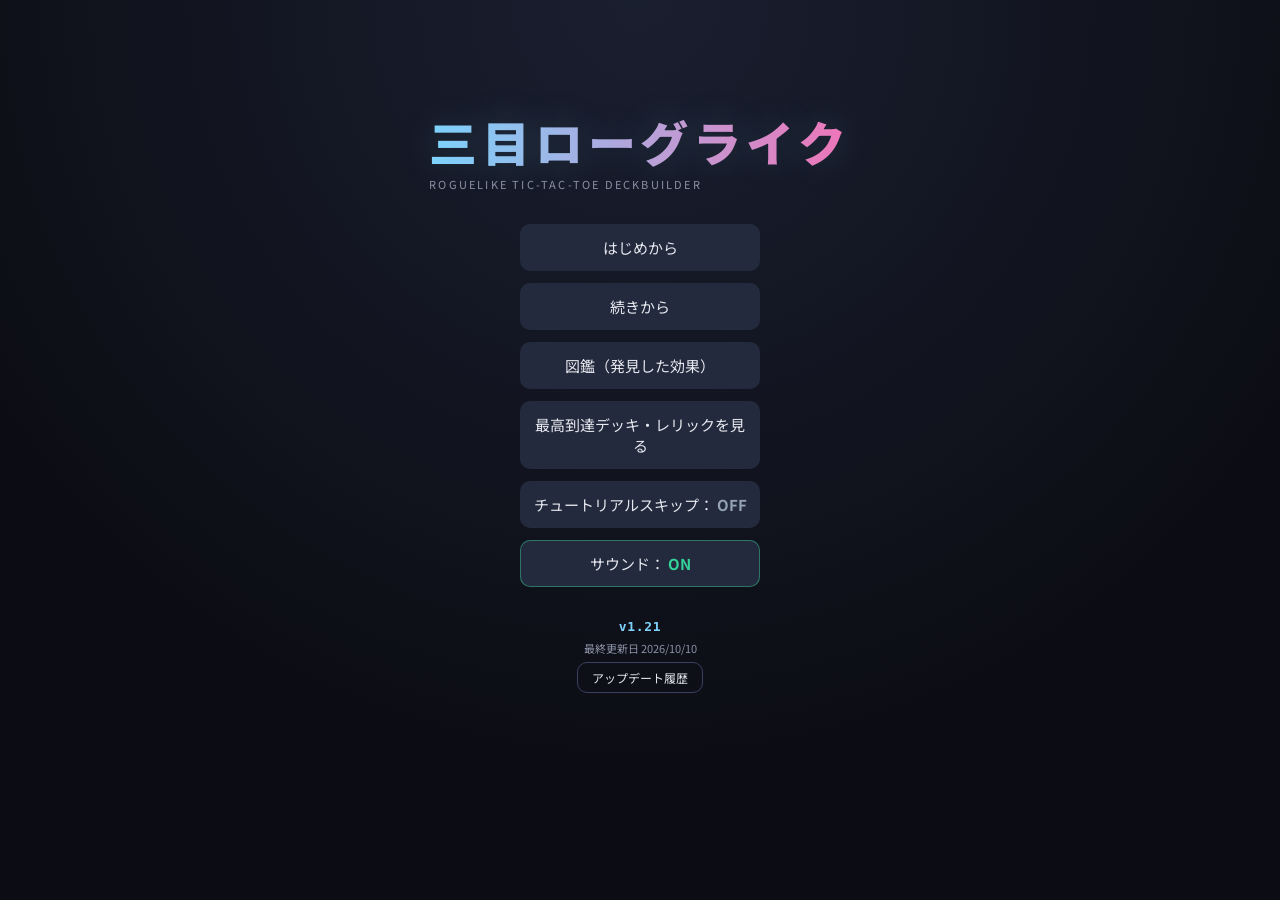
==== commit 58204134: "add sound" ====
--- a/index.html
+++ b/index.html
@@ -32,6 +32,7 @@
 
 <!-- スクリプト構成：グローバル系→データ系→各シーン→インデックス(起動) の順で読み込む -->
 <script src="js/version.js"></script>
+<script src="js/sfx.js"></script>
 <script src="js/confirmDialog.js"></script>
 <script src="js/swipeSelect.js"></script>
 <script src="js/icons.js"></script>
--- a/css/style.css
+++ b/css/style.css
@@ -997,3 +997,10 @@
 .ev-reward{font-size:12px;color:var(--gold);font-weight:700;}
 .ev-status{font-size:11px;font-weight:900;color:var(--success);}
 .gr-total.ev-lose{color:var(--text-dim);}
+
+/* サウンド ON/OFF（js/sfx.js）：ゲーム画面の上部ボタン列 */
+.controls-row .sfx-toggle-btn{display:inline-flex;align-items:center;justify-content:center;padding:6px 8px;}
+.sfx-toggle-btn .sfx-ico{width:18px;height:18px;fill:none;stroke:currentColor;stroke-width:2;stroke-linecap:round;stroke-linejoin:round;}
+.sfx-toggle-btn .sfx-ico path:first-child{fill:currentColor;fill-opacity:.25;}
+.sfx-toggle-btn.muted{opacity:.6;}
+.sfx-toggle-btn.muted .sfx-ico{color:#f87171;}
